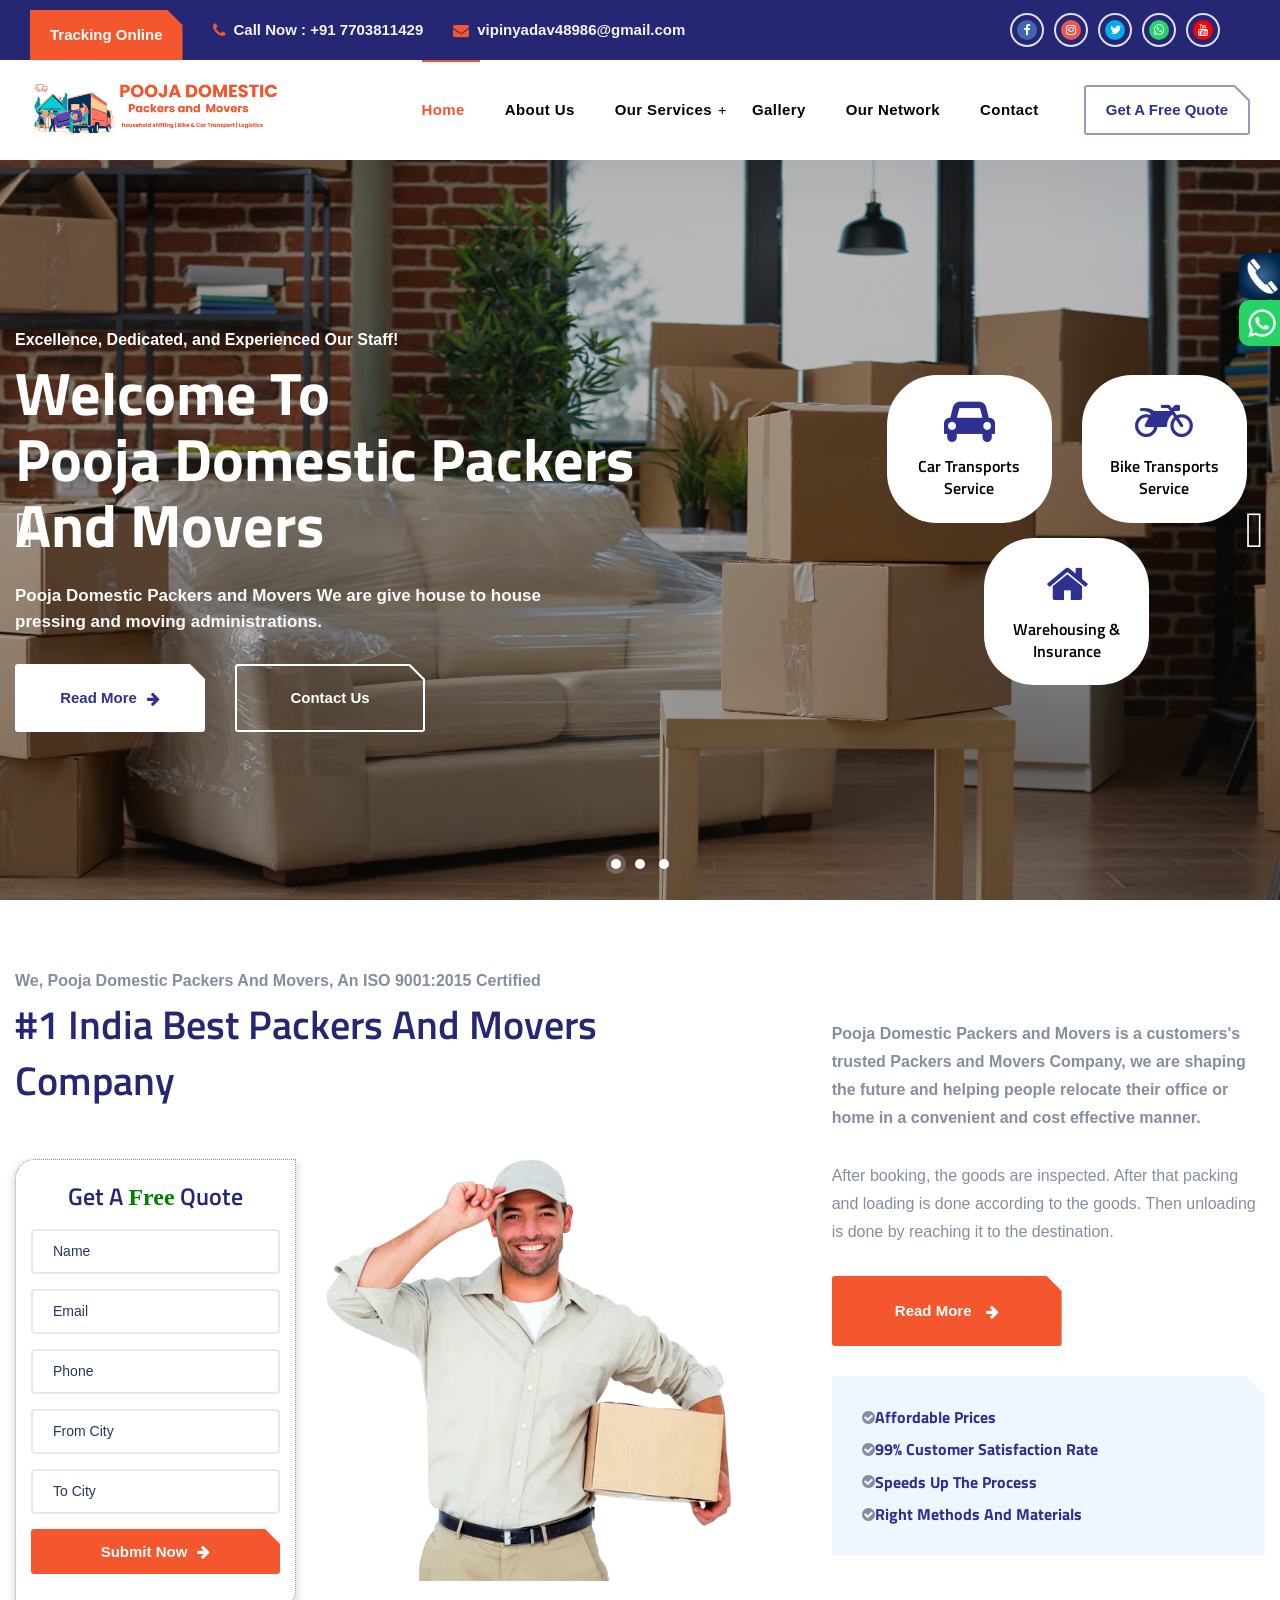
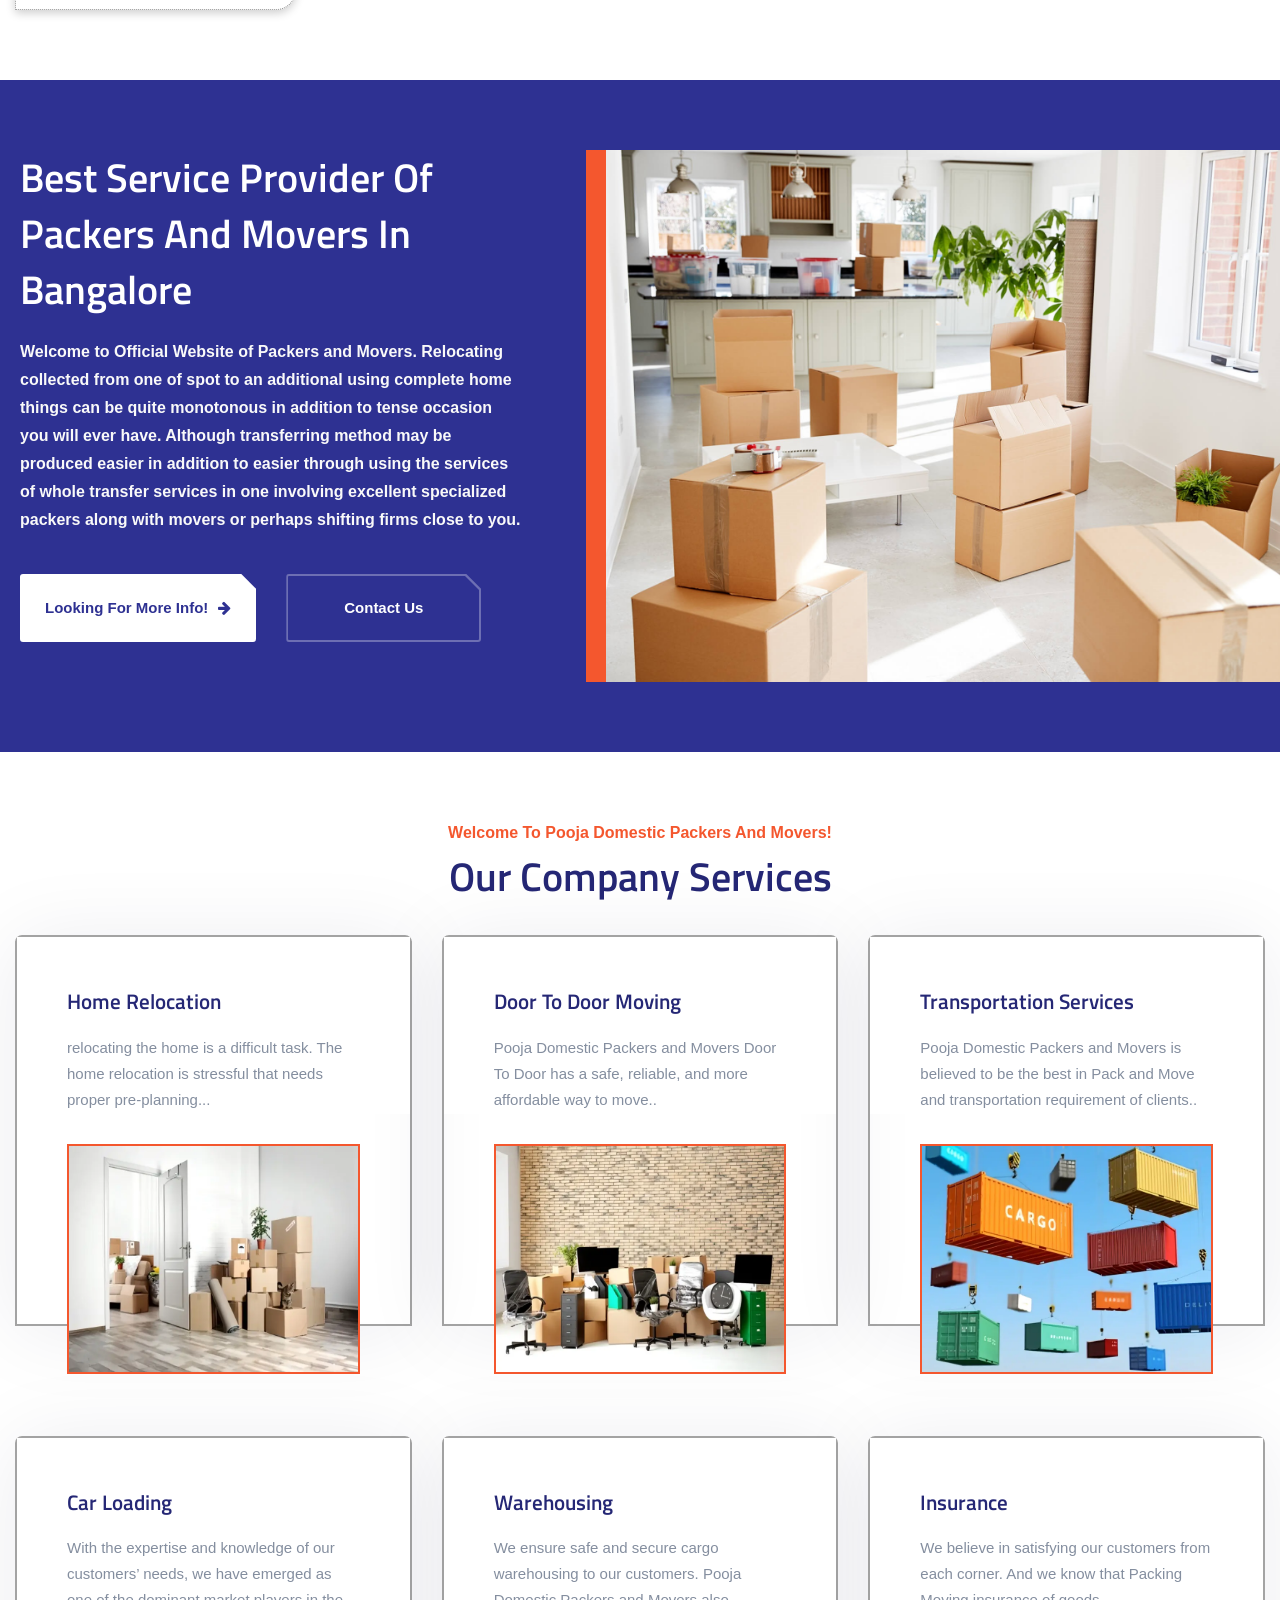
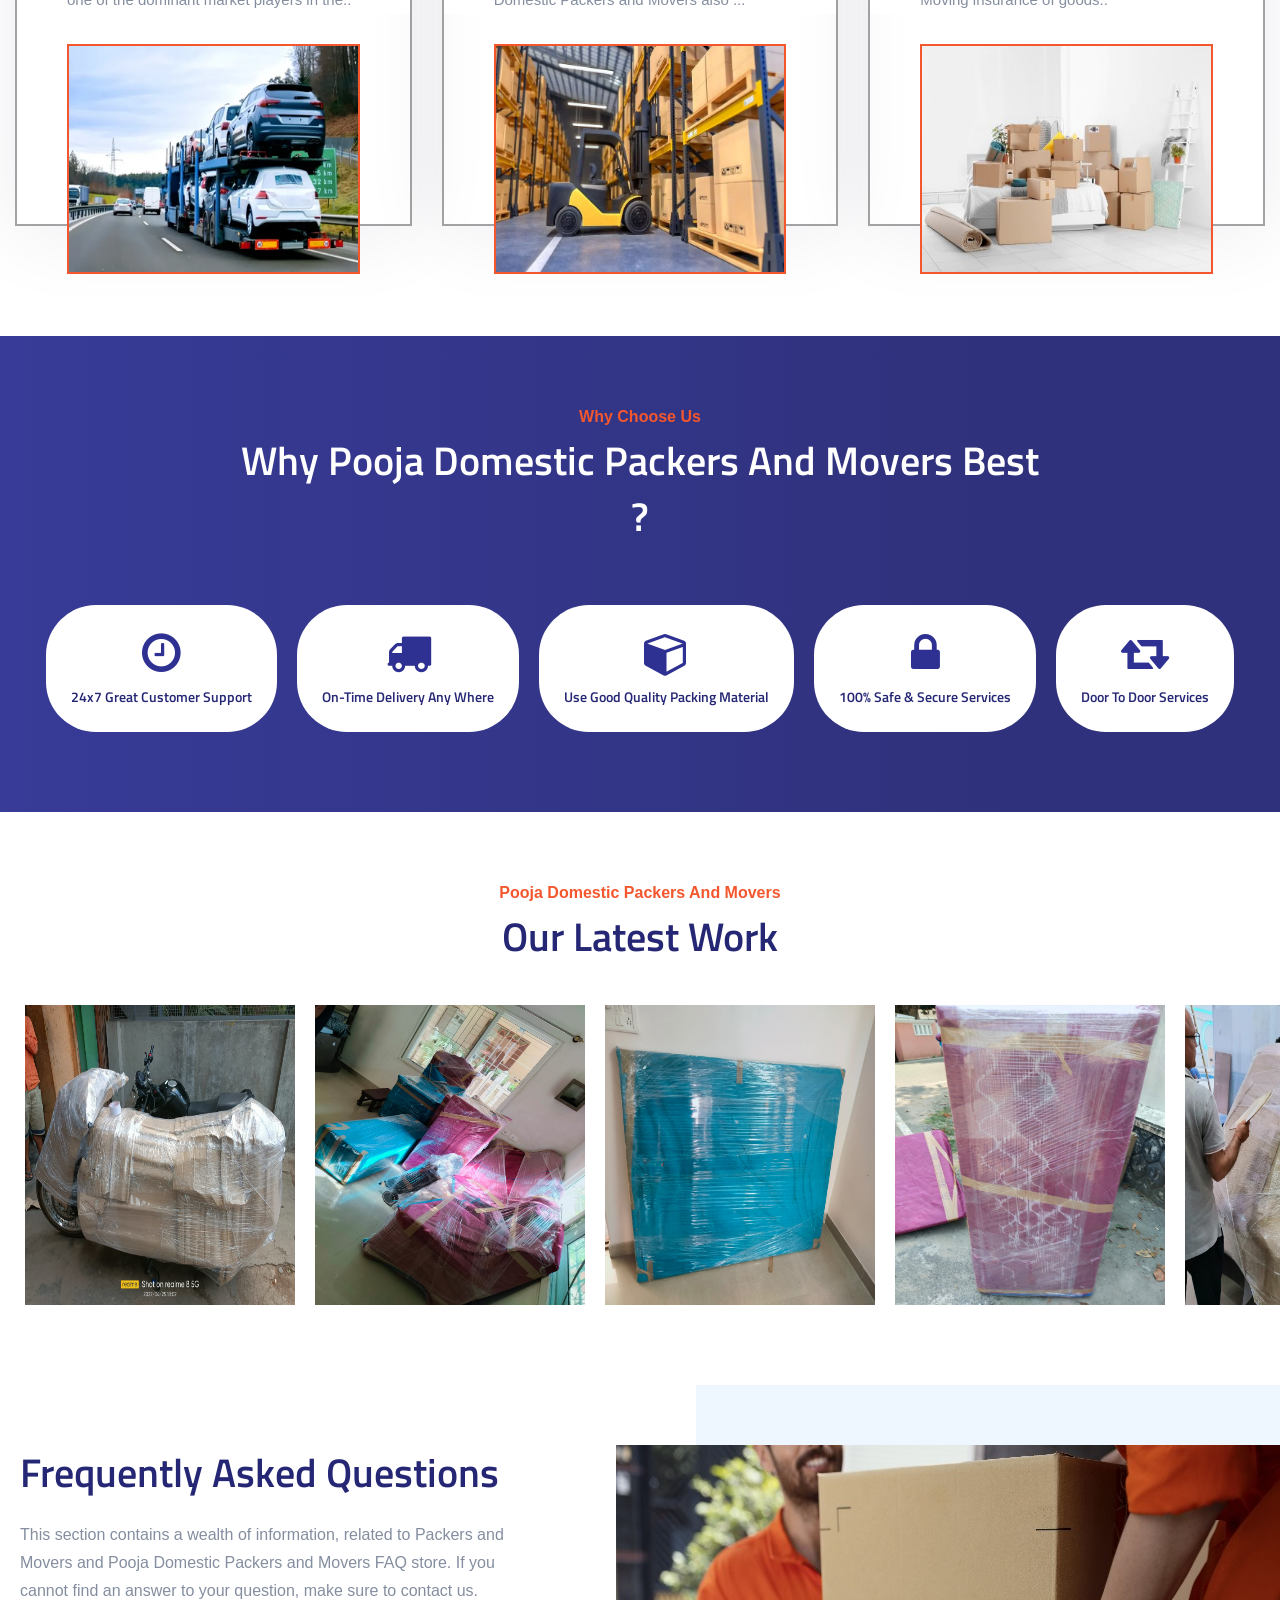
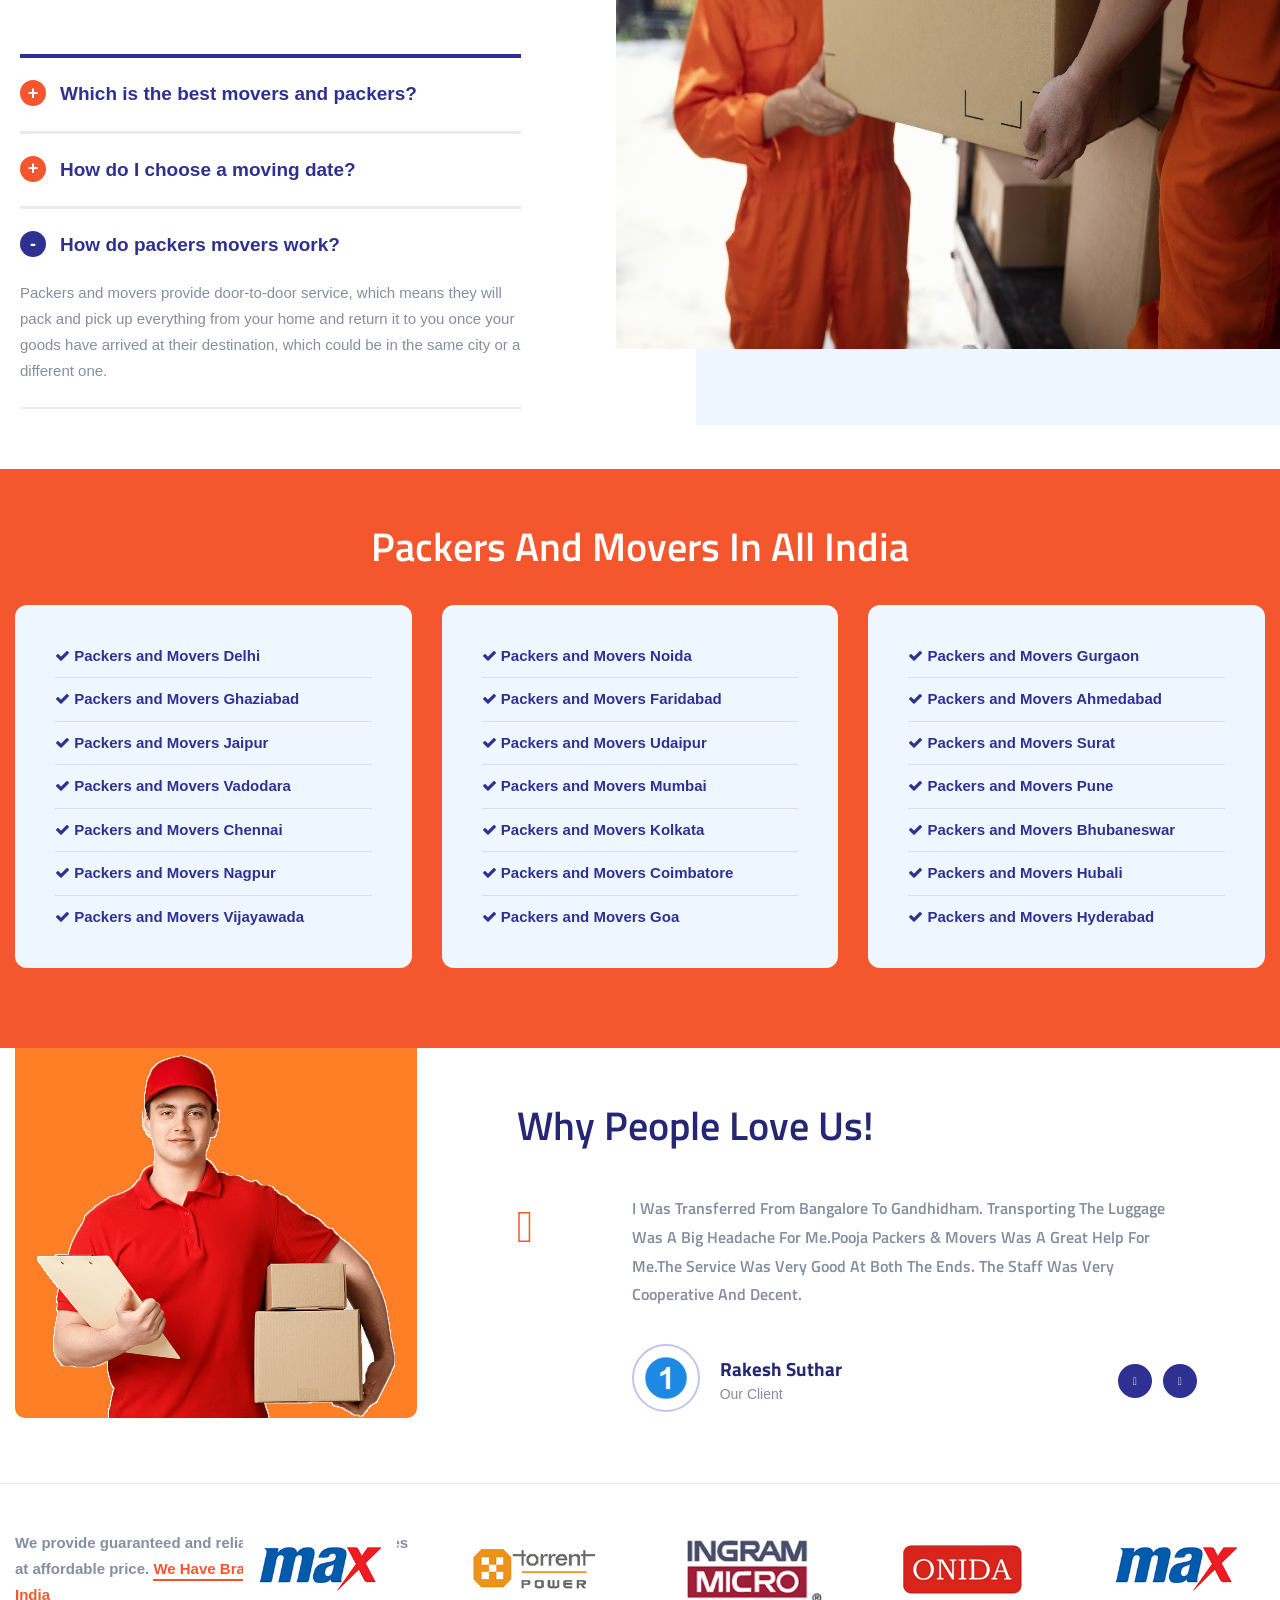
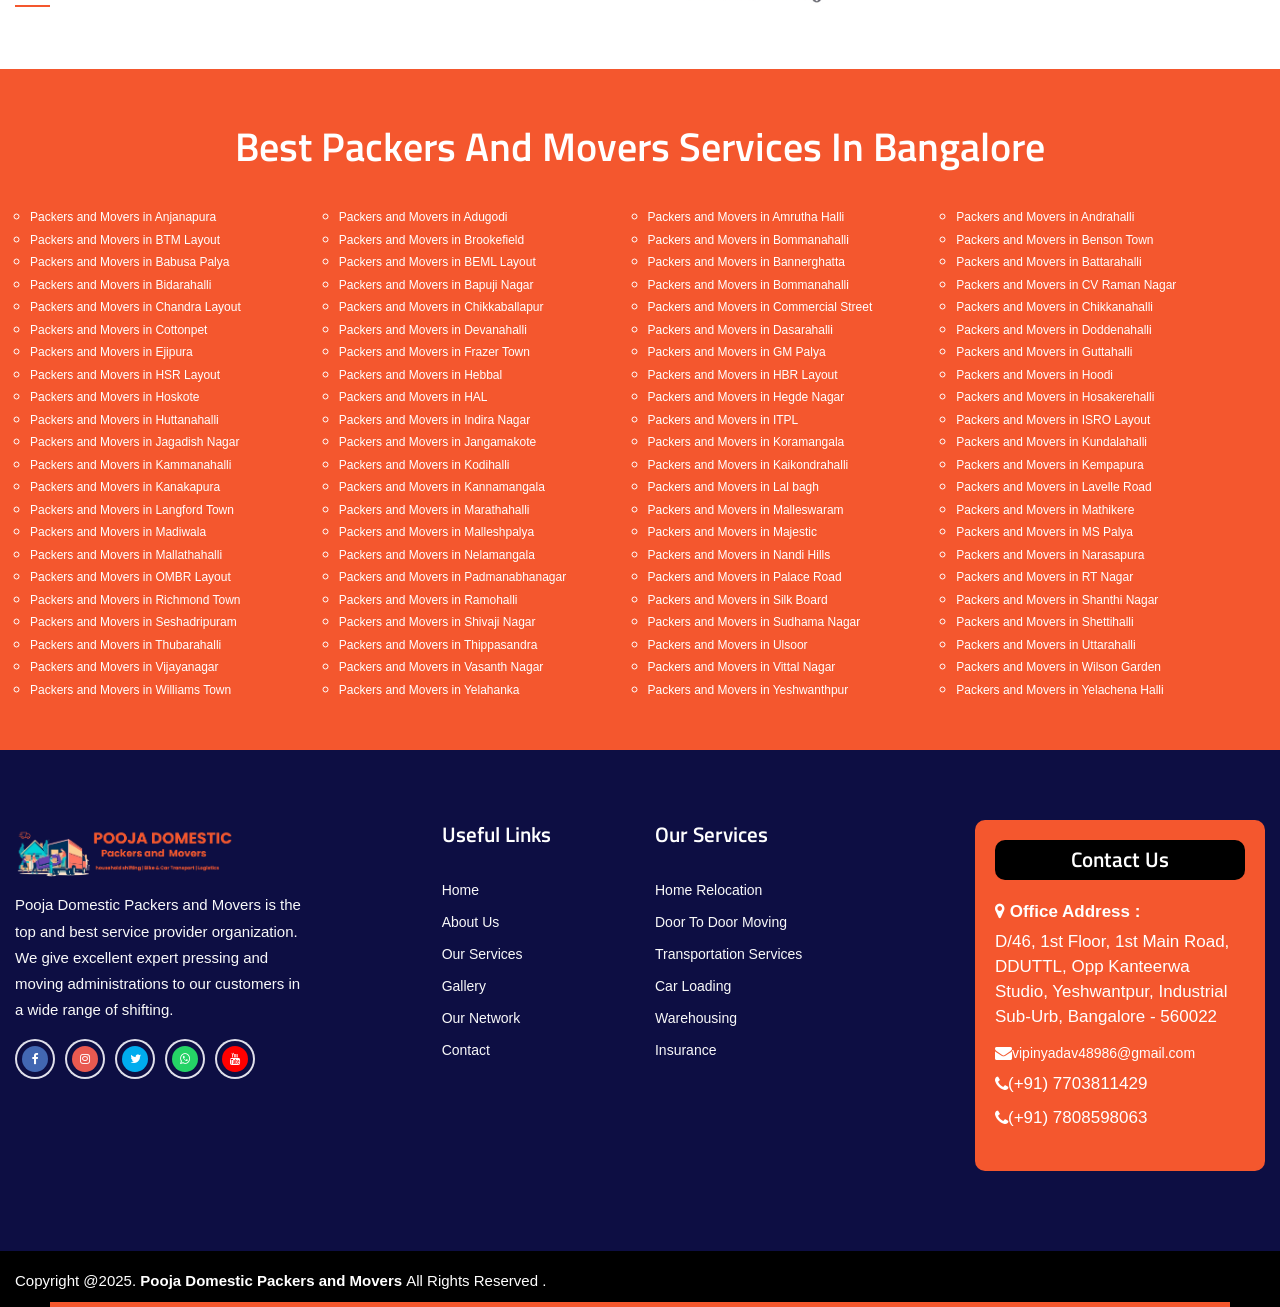
==== index.html @ 43083368 "first commit" ====
<!DOCTYPE html>
<html lang="en">

<head>
  <meta charset="UTF-8" />
  <meta name="viewport" content="width=device-width, initial-scale=1.0"/>
  <meta http-equiv="X-UA-Compatible" content="ie=edge" />
  <meta name="description" content="">
  <link href="/assets/images/shifting-removebg-preview.png" rel="icon">
  <title>Pooja Domestic Packers and movers</title>
  

  <link
    href="https://fonts.googleapis.com/css2?family=Titillium+Web:ital,wght@0,200;0,300;0,400;0,600;0,700;0,900;1,200;1,300;1,400;1,600;1,700&amp;display=swap"
    rel="stylesheet">
  <link rel="stylesheet" href="../../../use.fontawesome.com/releases/v5.15.1/css/all.css">
  <link rel="stylesheet" href="assets/css/libraries.css">
  <link rel="stylesheet" href="assets/css/style.css">
  <link rel="stylesheet" href="https://cdnjs.cloudflare.com/ajax/libs/font-awesome/4.7.0/css/font-awesome.min.css">
</head>
<body>
  <div class="wrapper">

<section class="topheader">
  <div class="container">
    <ul>
      <li class="mobi">
        <i class="fa fa-phone"></i> <a href="tel:7703811429">Call 24x7 : 7703811429</a> 
                  </li>
                  <li>
                    <i class="fa fa-envelope"></i><a href="mailto:vipinyadav48986@gmail.com">vipinyadav48986@gmail.com</a>
                  </li>
    </ul>
  <div class="row">
   
     <div class="col-12">
       <ul class="social-icons list-unstyled">
                     <li><a href="#" ><i class="fa fa-facebook-f" style="background:#4267B2;color: #fff;"></i></a></li>
                    <li><a href="#"><i class="fa fa-instagram" style="background: #e95950;color: #fff;"></i></a></li>
                    <li><a href="#"><i class="fa fa-twitter" style="background: #00acee;color: #fff;"></i></a></li>
                    <li><a href="#"><i class="fa fa-whatsapp" style="background:#25D366;color: #fff;"></i></a></li>
                     <li><a href="#"><i class="fa fa-youtube" style="background:#FF0000;color: #fff;"></i></a></li>
                  </ul><!-- /.social-icons -->
    </div>
  </div>
  

    
   
  </div>
</section>
    <!-- =========================
        Header
    =========================== -->
    <header class="header header-layout1">
      <div class="header-topbar">
        <div class="container-fluid">
          <div class="row align-items-center">
            <div class="col-12">
              <div class="d-flex align-items-center justify-content-between">
                <ul class="contact-list d-flex flex-wrap align-items-center list-unstyled mb-0">
                  <li class="miniPopup-language-area">
                    <button class="miniPopup-language-trigger" type="button" onclick="location.href='contact.html'">Tracking Online</button>
                 
                  </li>
                  <li class="mobi">
                    <i class="fa fa-phone"></i><a href="tel:+917703811429"><strong>Call Now : </strong> +91 7703811429</a> 
                  </li>
                  <li>
                    <i class="fa fa-envelope"></i><a href="mailto:vipinyadav48986@gmail.com">vipinyadav48986@gmail.com</a>
                  </li>
               
                </ul><!-- /.contact-list -->
                <div class="d-flex">
                  <ul class="social-icons list-unstyled mb-0 mr-30">
                    <li><a href="#" ><i class="fa fa-facebook-f" style="background:#4267B2;color: #fff;"></i></a></li>
                    <li><a href="#"><i class="fa fa-instagram" style="background: #e95950;color: #fff;"></i></a></li>
                    <li><a href="#"><i class="fa fa-twitter" style="background: #00acee;color: #fff;"></i></a></li>
                    <li><a href="#"><i class="fa fa-whatsapp" style="background:#25D366;color: #fff;"></i></a></li>
                     <li><a href="#"><i class="fa fa-youtube" style="background:#FF0000;color: #fff;"></i></a></li>
                  </ul><!-- /.social-icons -->
                
                </div>
              </div>
            </div><!-- /.col-12 -->
          </div><!-- /.row -->
        </div><!-- /.container -->
      </div><!-- /.header-top -->
      <nav class="navbar navbar-expand-lg sticky-navbar">
        <div class="container-fluid">
          <a class="navbar-brand" href="/index.html">
            <img src="assets/images/shifting-removebg-preview.png" class="logo-dark" alt="logo">
          </a>
          <button class="navbar-toggler" type="button">
            <span class="menu-lines"><span></span></span>
          </button>
          <div class="collapse navbar-collapse" id="mainNavigation">
            <ul class="navbar-nav">
            <li class="nav-item">
                <a href="/index.html" class="nav-item-link active">Home</a>
              </li><!-- /.nav-item -->
              <li class="nav-item">
                <a href="/assets/page/about-us.html" class="nav-item-link">About Us</a>
              </li><!-- /.nav-item -->
              <li class="nav-item has-dropdown">
                <a href="#" data-toggle="dropdown" class="dropdown-toggle nav-item-link">Our Services</a>
               <ul class="dropdown-menu">
                  <li class="nav-item">
                    <a href="/assets/page/home-relocation.html" class="nav-item-link">- Home Relocation</a>
                  </li><!-- /.nav-item -->
                   <li class="nav-item">
                    <a href="/assets/page/door-to-door-moving.html" class="nav-item-link">- Door To Door Moving</a>
                  </li><!-- /.nav-item -->
                   <li class="nav-item">
                    <a href="/assets/page/transportation-services.html" class="nav-item-link">- Transportation Services</a>
                  </li><!-- /.nav-item -->
                   <li class="nav-item">
                    <a href="/assets/page/car-loading.html" class="nav-item-link">- Car Loading</a>
                  </li><!-- /.nav-item -->
                   <li class="nav-item">
                    <a href="/assets/page/warehousing.html" class="nav-item-link">- Warehousing</a>
                  </li><!-- /.nav-item -->
                   <li class="nav-item">
                    <a href="/assets/page/insurance.html" class="nav-item-link">- Insurance</a>
                  </li><!-- /.nav-item -->
                </ul><!-- /.dropdown-menu -->
              </li><!-- /.nav-item -->
              
              <li class="nav-item">
                <a href="/assets/gallery.html" class="nav-item-link">Gallery</a>
              </li><!-- /.nav-item -->
              <li class="nav-item">
                <a href="/assets/page/our-network.html" class="nav-item-link">Our Network</a>
              </li><!-- /.nav-item -->
              <li class="nav-item">
                <a href="/assets/page/contact-us.html" class="nav-item-link">Contact</a>
              </li><!-- /.nav-item -->

            </ul><!-- /.navbar-nav -->
            <ul class="header-actions d-flex align-items-center position-relative list-unstyled mb-0">
              <li class="d-none d-xl-flex align-items-center">
                <a href="/assets/page/contact-us.html" class="btn btn-primary btn-outlined btn-contact">
                Get a Free Quote
                </a>
              </li>
           
            </ul>
            <button class="close-mobile-menu d-block d-lg-none"><i class="fa fa-times"></i></button>
          </div><!-- /.navbar-collapse -->
        
        </div><!-- /.container -->
      </nav><!-- /.navabr -->
    </header><!-- /.Header -->

    <!-- ============================
        Slider
    ============================== -->
    <section class="slider">
      <div class="slick-carousel carousel-dots-light m-slides-0"
        data-slick='{"slidesToShow": 1,"autoplay": true, "arrows": true, "dots": true, "speed": 700,"fade": true,"cssEase": "linear"}'>
        <div class="slide-item bg-overlay align-v-h">
          <div class="bg-img"><img src="assets/images/1.jpg" alt="slide img"></div>
          <div class="container">
            <div class="row align-items-center">
              <div class="col-sm-12 col-md-12 col-lg-12 col-xl-7">
                <div class="slide-content">
                  <span class="slide-subtitle">Excellence, Dedicated, and Experienced Our Staff!</span>
                  <h2 class="slide-title">Welcome To <br> Pooja Domestic Packers and Movers</h2>
                  <p class="slide-desc">Pooja Domestic Packers and Movers We are give house to house pressing and moving administrations. </p>
                  <div class="d-flex flex-wrap sildebuttton align-items-center">
                    <a href="/assets/page/about-us.html" class="btn btn-white btn-white-style2 mr-30">
                      <span>Read More</span>
                      <i class="fa fa-arrow-right"></i>
                    </a>
                    <a href="/assets/page/contact-us.html" class="btn btn-white btn-outlined">
                      <span>Contact Us</span>
                    </a>
                  </div>
                </div><!-- /.slide-content -->
              </div><!-- /.col-xl-7 -->
              <div class="col-sm-12 col-md-12 col-lg-12 col-xl-4 offset-xl-1">
                <div class="fancybox-layout5 p-0 m-0">
                  <div class="fancybox-container">
                    <!-- fancybox item #1 -->
                    <div class="fancybox-item">
                      <div class="fancybox-body">
                        <div class="fancybox-icon">
                        <i class="fa fa-car"></i>
                        </div><!-- /.fancybox-icon -->
                        <h4 class="fancybox-title">Car Transports Service</h4>
                      </div><!-- /.fancybox-body -->
                    </div><!-- /.fancybox-item -->
                    <!-- fancybox item #2 -->
                    <div class="fancybox-item">
                      <div class="fancybox-body">
                        <div class="fancybox-icon">
                          <i class="fa fa-motorcycle" aria-hidden="true"></i>
                        </div><!-- /.fancybox-icon -->
                        <h4 class="fancybox-title">Bike Transports Service</h4>
                      </div><!-- /.fancybox-body -->
                    </div><!-- /.fancybox-item -->
                    <!-- fancybox item #3 -->
                    <div class="fancybox-item">
                      <div class="fancybox-body">
                        <div class="fancybox-icon">
                          <i class="fa fa-home"></i>
                        </div><!-- /.fancybox-icon -->
                        <h4 class="fancybox-title">Warehousing & Insurance </h4>
                      </div><!-- /.fancybox-body -->
                    </div><!-- /.fancybox-item -->
                  </div><!-- /.fancybox-container -->
                </div><!-- /.fancybox-layout5 -->
              </div><!-- /.col-xl-3 -->
            </div><!-- /.row -->
          </div><!-- /.container -->
        </div><!-- /.slide-item -->
        <div class="slide-item bg-overlay align-v-h">
          <div class="bg-img"><img src="assets/images/2.jpg" alt="slide img"></div>
          <div class="container">
            <div class="row align-items-center">
              <div class="col-sm-12 col-md-12 col-lg-12 col-xl-7">
                <div class="slide-content">
                  <span class="slide-subtitle">Excellence, Dedicated, and Experienced Our Staff!</span>
                  <h2 class="slide-title">We Provide  <br> Domestic Shifting Services</h2>
                  <p class="slide-desc">Pooja Domestic Packers and Movers We are give house to house pressing and moving administrations. </p>
                  <div class="d-flex flex-wrap sildebuttton align-items-center">
                    <a href="/assets/page/about-us.html" class="btn btn-white btn-white-style2 mr-30">
                      <span>Read More</span>
                      <i class="fa fa-arrow-right"></i>
                    </a>
                    <a href="/assets/page/contact-us.html" class="btn btn-white btn-outlined">
                      <span>Contact Us</span>
                    </a>
                  </div>
                </div><!-- /.slide-content -->
              </div><!-- /.col-xl-7 -->
              <div class="col-sm-12 col-md-12 col-lg-12 col-xl-4 offset-xl-1">
                <div class="fancybox-layout5 p-0 m-0">
                  <div class="fancybox-container">
                    <!-- fancybox item #1 -->
                    <div class="fancybox-item">
                      <div class="fancybox-body">
                        <div class="fancybox-icon">
                        <i class="fa fa-car"></i>
                        </div><!-- /.fancybox-icon -->
                        <h4 class="fancybox-title">Car Transports Service</h4>
                      </div><!-- /.fancybox-body -->
                    </div><!-- /.fancybox-item -->
                    <!-- fancybox item #2 -->
                    <div class="fancybox-item">
                      <div class="fancybox-body">
                        <div class="fancybox-icon">
                          <i class="fa fa-motorcycle" aria-hidden="true"></i>
                        </div><!-- /.fancybox-icon -->
                        <h4 class="fancybox-title">Bike Transports Service</h4>
                      </div><!-- /.fancybox-body -->
                    </div><!-- /.fancybox-item -->
                    <!-- fancybox item #3 -->
                    <div class="fancybox-item">
                      <div class="fancybox-body">
                        <div class="fancybox-icon">
                          <i class="fa fa-home"></i>
                        </div><!-- /.fancybox-icon -->
                        <h4 class="fancybox-title">Warehousing & Insurance </h4>
                      </div><!-- /.fancybox-body -->
                    </div><!-- /.fancybox-item -->
                  </div><!-- /.fancybox-container -->
                </div><!-- /.fancybox-layout5 -->
              </div><!-- /.col-xl-3 -->
            </div><!-- /.row -->
          </div><!-- /.container -->
        </div><!-- /.slide-item -->
        <div class="slide-item bg-overlay align-v-h">
          <div class="bg-img"><img src="assets/images/3.jpg" alt="slide img"></div>
          <div class="container">
            <div class="row align-items-center">
              <div class="col-sm-12 col-md-12 col-lg-12 col-xl-7">
                <div class="slide-content">
                  <span class="slide-subtitle">Excellence, Dedicated, and Experienced Our Staff!</span>
                  <h2 class="slide-title">We Provide  <br> Safe & Secure Services</h2>
                  <p class="slide-desc">Pooja Domestic Packers and Movers We are give house to house pressing and moving administrations. </p>
                  <div class="d-flex flex-wrap sildebuttton align-items-center">
                    <a href="/assets/page/about-us.html" class="btn btn-white btn-white-style2 mr-30">
                      <span>Read More</span>
                      <i class="fa fa-arrow-right"></i>
                    </a>
                    <a href="/assets/page/contact-us.html" class="btn btn-white btn-outlined">
                      <span>Contact Us</span>
                    </a>
                  </div>
                </div><!-- /.slide-content -->
              </div><!-- /.col-xl-7 -->
              <div class="col-sm-12 col-md-12 col-lg-12 col-xl-4 offset-xl-1">
                <div class="fancybox-layout5 p-0 m-0">
                  <div class="fancybox-container">
                    <!-- fancybox item #1 -->
                    <div class="fancybox-item">
                      <div class="fancybox-body">
                        <div class="fancybox-icon">
                        <i class="fa fa-car"></i>
                        </div><!-- /.fancybox-icon -->
                        <h4 class="fancybox-title">Car Transports Service</h4>
                      </div><!-- /.fancybox-body -->
                    </div><!-- /.fancybox-item -->
                    <!-- fancybox item #2 -->
                    <div class="fancybox-item">
                      <div class="fancybox-body">
                        <div class="fancybox-icon">
                          <i class="fa fa-motorcycle" aria-hidden="true"></i>
                        </div><!-- /.fancybox-icon -->
                        <h4 class="fancybox-title">Bike Transports Service</h4>
                      </div><!-- /.fancybox-body -->
                    </div><!-- /.fancybox-item -->
                    <!-- fancybox item #3 -->
                    <div class="fancybox-item">
                      <div class="fancybox-body">
                        <div class="fancybox-icon">
                          <i class="fa fa-home"></i>
                        </div><!-- /.fancybox-icon -->
                        <h4 class="fancybox-title">Warehousing & Insurance </h4>
                      </div><!-- /.fancybox-body -->
                    </div><!-- /.fancybox-item -->
                  </div><!-- /.fancybox-container -->
                </div><!-- /.fancybox-layout5 -->
              </div><!-- /.col-xl-3 -->
            </div><!-- /.row -->
          </div><!-- /.container -->
        </div><!-- /.slide-item -->
      </div><!-- /.carousel -->
    </section><!-- /.slider -->

    <!-- ========================
      About Layout 2
    =========================== -->
<section class="about-layout1">
      <div class="container">
        <div class="row">
          <div class="col-sm-12 col-md-10 col-lg-10 col-xl-7">
            <div class="heading-layout2">
              <h2 class="heading-subtitle color-body">We, Pooja Domestic Packers and Movers, an ISO 9001:2015 certified
              </h2>
              <h3 class="heading-title mb-50"><span>#1 India</span> Best Packers and Movers Company</h3>
            </div><!-- /heading -->
            <div class="row">
              <div class="col-lg-5">
                <div class="contact-panel formbg">
              <form class="contact-panel-form " action="inquiry.php" method="post"  >
                <div class="row">
                  <div class="col-sm-12">
                    <h4 class="contact-panel-title">Get a <span>Free</span> Quote</h4>
                   
                  </div>
                  
                  <div class="col-sm-12 col-md-12 col-lg-12">
                    <div class="form-group">
                   
                      <input type="text" class="form-control" placeholder="Name" name="name"  required>
                    </div>
                  </div><!-- /.col-lg-6 -->
                  <div class="col-sm-12 col-md-12 col-lg-12">
                    <div class="form-group">
                 
                      <input type="email" class="form-control" placeholder="Email" name="email" required>
                    </div>
                  </div><!-- /.col-lg-6 -->
                  <div class="col-sm-12 col-md-12 col-lg-12">
                    <div class="form-group">
                 
                      <input type="text" class="form-control" placeholder="Phone" name="phone" required>
                    </div>
                  </div><!-- /.col-lg-4 -->
                  <div class="col-sm-12 col-md-12 col-lg-12">
                    <div class="form-group">
                   
                      <input type="text" class="form-control" placeholder="From City" name="from"  required>
                    </div>
                  </div><!-- /.col-lg-6 -->
                  <div class="col-sm-12 col-md-12 col-lg-12">
                    <div class="form-group">
                   
                      <input type="text" class="form-control" placeholder="To City" name="to"  required>
                    </div>
                  </div><!-- /.col-lg-6 -->
                  <div class="col-sm-12 col-md-12 col-lg-12">
                    <div class="form-group">
                   
                    <button type="submit" class="btn btn-secondary btn-block btn-xhight">
                      <span>Submit Now</span> <i class="fa fa-arrow-right"></i>
                    </button>
                    </div>
                  </div><!-- /.col-lg-6 -->
                 
                  
                </div><!-- /.row -->
              </form>
            </div>
              </div>
               <div class="col-lg-7">
                <div class="about-img">
              
              <img src="assets/images/packers-and-movers.webp" alt="about" class="w-100">
            </div>
              </div>
            </div>
            
          </div><!-- /.col-12 -->
          <div class="col-sm-12 col-md-10 col-lg-10 col-xl-5">
            <div class="about-Text">
              <p class="mb-30">Pooja Domestic Packers and Movers is a customers's trusted Packers and Movers Company, we are shaping the future and helping people relocate their office or home in a convenient and cost effective manner.
              </p>
              <p class="mb-30">After booking, the goods are inspected. After that packing and loading is done according to the goods. Then unloading is done by reaching it to the destination.</p>
              <div class="d-flex flex-wrap align-items-center mb-30">
                <a href="/assets/page/about-us.html" class="btn btn-secondary btn-xl mr-30">
                  <span>Read More</span>
                  <i class="fa fa-arrow-right"></i>
                </a>
              
              </div>
              <ul class="features-list list-unstyled mb-0">
                <li class="feature-item">
                  <i class="fa fa-check-circle"></i>
                  <h4 class="feature-title mb-0">Affordable Prices</h4>
                </li>
                <li class="feature-item">
                  <i class="fa fa-check-circle"></i>
                  <h4 class="feature-title mb-0">99% customer satisfaction rate</h4>
                </li>
                <li class="feature-item">
                  <i class="fa fa-check-circle"></i>
                  <h4 class="feature-title mb-0">Speeds Up The Process</h4>
                </li>
                <li class="feature-item">
                  <i class="fa fa-check-circle"></i>
                  <h4 class="feature-title mb-0">Right Methods And Materials</h4>
                </li>
              </ul>
            </div>
          </div><!-- /.col-lg-6 -->
        </div><!-- /.row -->
      </div><!-- /.container -->
    </section>
    <!-- ========================
     Banner Layout 8
    =========================== -->
    <section class="banner-layout8 bg-primary">
      <div class="top-shape"></div>
      <div class="container-fluid">
        <div class="row">
          <div class="col-12 col-xl-5 banner-content">
            <div class="banner-text">
              <div class="heading-layout2 heading-light">
                <h3 class="heading-title">Best Service Provider of Packers and Movers in Bangalore</h3>
                <p class="heading-desc font-weight-bold mb-40">Welcome to Official Website of Packers and Movers. Relocating collected from one of spot to an additional using complete home things can be quite monotonous in addition to tense occasion you will ever have. Although transferring method may be produced easier in addition to easier through using the services of whole transfer services in one involving excellent specialized packers along with movers or perhaps shifting firms close to you.
                </p>
              </div>
              <div class="d-flex flex-wrap mb-40">
                <a href="/assets/page/about-us.html" class="btn btn-white btn-white-style2 mr-30">
                  <span>Looking for More Info!</span> <i class="fa fa-arrow-right"></i>
                </a>
                <a href="/assets/page/contact-us.html" class="btn btn-light btn-outlined">Contact Us</a>
              </div>
            
            </div><!-- /.banner-text -->
          </div><!-- /.col-xl-5 -->
          <div class="col-12 col-xl-7 d-flex align-items-center pl-50 pr-0">
            <div class="banner-img">
              <div class="bg-img">
                <img src="assets/images/8.jpg" alt="backgrounds">
              </div>
            </div>
            <div class="banner-shape"></div>
          </div><!-- /.col-xl-7 -->
        </div><!-- /.row -->
      </div><!-- /.container -->
    </section><!-- /.Banner Layout8 -->

  <section class="services-layout3 pb-0">
      <div class="container">
        <div class="row">
          <div class="col-sm-12 col-md-12 col-lg-6 offset-lg-3">
            <div class="heading-layout2 text-center mb-30">
              <h2 class="heading-subtitle">Welcome To Pooja Domestic Packers and Movers!</h2>
              <h3 class="heading-title">Our Company Services</h3>
            </div>
          </div><!-- /.col-lg-6 -->
        </div><!-- /.row -->
        <div class="row">
          <!-- service item #1 -->
          <div class="col-sm-6 col-md-6 col-lg-4">
            <div class="service-item">
              <div class="service-body">
               
                <h4 class="service-title">
                 Home Relocation
                </h4>
                <p class="service-desc">relocating the home is a difficult task. The home relocation is stressful that needs proper pre-planning...
                </p>
              </div><!-- /.service-body -->
              <div class="service-img">
                <img src="assets/images/blog-1.jpg" alt="service">
              </div><!-- /.service-img -->
              <a href="/assets/page/home-relocation.html" class="service-more">
                <svg class="service-more-svg">
                  <path stroke-width="2px" stroke="white" fill="transparent" d="M105.000,82.843 L104.995,82.843 C104.982,87.968 102.169,92.700 97.606,95.262 L62.390,115.041 C57.816,117.610 52.181,117.610 47.607,115.041 L12.390,95.262 C7.827,92.700 5.014,87.968 5.001,82.843 L5.000,82.843 L5.000,82.821 C5.000,82.817 4.999,82.812 4.999,82.808 L5.000,82.808 L5.000,39.148 L4.992,39.148 C4.992,34.010 7.810,29.262 12.383,26.694 L47.600,6.915 C52.174,4.346 57.809,4.346 62.383,6.915 L97.599,26.694 C102.157,29.253 104.967,33.977 104.987,39.094 L105.000,39.094 L105.000,82.843 Z">
                  </path>
                </svg>
                <i class="plus-icon">+</i>
              </a>
            </div><!-- /.service-item -->
          </div><!-- /.col-lg-4 -->
          <div class="col-sm-6 col-md-6 col-lg-4">
            <div class="service-item">
              <div class="service-body">
               
                <h4 class="service-title">
                 Door To Door Moving
                </h4>
                <p class="service-desc">Pooja Domestic Packers and Movers Door To Door has a safe, reliable, and more affordable way to move..
                </p>
              </div><!-- /.service-body -->
              <div class="service-img">
                <img src="assets/images/blog-2.jpg" alt="service">
              </div><!-- /.service-img -->
              <a href="door-to-door-moving.html" class="service-more">
                <svg class="service-more-svg">
                  <path stroke-width="2px" stroke="white" fill="transparent" d="M105.000,82.843 L104.995,82.843 C104.982,87.968 102.169,92.700 97.606,95.262 L62.390,115.041 C57.816,117.610 52.181,117.610 47.607,115.041 L12.390,95.262 C7.827,92.700 5.014,87.968 5.001,82.843 L5.000,82.843 L5.000,82.821 C5.000,82.817 4.999,82.812 4.999,82.808 L5.000,82.808 L5.000,39.148 L4.992,39.148 C4.992,34.010 7.810,29.262 12.383,26.694 L47.600,6.915 C52.174,4.346 57.809,4.346 62.383,6.915 L97.599,26.694 C102.157,29.253 104.967,33.977 104.987,39.094 L105.000,39.094 L105.000,82.843 Z">
                  </path>
                </svg>
                <i class="plus-icon">+</i>
              </a>
            </div><!-- /.service-item -->
          </div><!-- /.col-lg-4 -->
          <div class="col-sm-6 col-md-6 col-lg-4">
            <div class="service-item">
              <div class="service-body">
               
                <h4 class="service-title">
                 Transportation Services
                </h4>
                <p class="service-desc">Pooja Domestic Packers and Movers is believed to be the best in Pack and Move and transportation requirement of clients..
                </p>
              </div><!-- /.service-body -->
              <div class="service-img">
                <img src="assets/images/blog-3.jpg" alt="service">
              </div><!-- /.service-img -->
              <a href="transportation-services.html" class="service-more">
                <svg class="service-more-svg">
                  <path stroke-width="2px" stroke="white" fill="transparent" d="M105.000,82.843 L104.995,82.843 C104.982,87.968 102.169,92.700 97.606,95.262 L62.390,115.041 C57.816,117.610 52.181,117.610 47.607,115.041 L12.390,95.262 C7.827,92.700 5.014,87.968 5.001,82.843 L5.000,82.843 L5.000,82.821 C5.000,82.817 4.999,82.812 4.999,82.808 L5.000,82.808 L5.000,39.148 L4.992,39.148 C4.992,34.010 7.810,29.262 12.383,26.694 L47.600,6.915 C52.174,4.346 57.809,4.346 62.383,6.915 L97.599,26.694 C102.157,29.253 104.967,33.977 104.987,39.094 L105.000,39.094 L105.000,82.843 Z">
                  </path>
                </svg>
                <i class="plus-icon">+</i>
              </a>
            </div><!-- /.service-item -->
          </div><!-- /.col-lg-4 -->
          <div class="col-sm-6 col-md-6 col-lg-4">
            <div class="service-item">
              <div class="service-body">
               
                <h4 class="service-title">
                 Car Loading
                </h4>
                <p class="service-desc">With the expertise and knowledge of our customers’ needs, we have emerged as one of the dominant market players in the..
                </p>
              </div><!-- /.service-body -->
              <div class="service-img">
                <img src="assets/images/blog-4.jpg" alt="service">
              </div><!-- /.service-img -->
              <a href="/assets/page/car-loading.html" class="service-more">
                <svg class="service-more-svg">
                  <path stroke-width="2px" stroke="white" fill="transparent" d="M105.000,82.843 L104.995,82.843 C104.982,87.968 102.169,92.700 97.606,95.262 L62.390,115.041 C57.816,117.610 52.181,117.610 47.607,115.041 L12.390,95.262 C7.827,92.700 5.014,87.968 5.001,82.843 L5.000,82.843 L5.000,82.821 C5.000,82.817 4.999,82.812 4.999,82.808 L5.000,82.808 L5.000,39.148 L4.992,39.148 C4.992,34.010 7.810,29.262 12.383,26.694 L47.600,6.915 C52.174,4.346 57.809,4.346 62.383,6.915 L97.599,26.694 C102.157,29.253 104.967,33.977 104.987,39.094 L105.000,39.094 L105.000,82.843 Z">
                  </path>
                </svg>
                <i class="plus-icon">+</i>
              </a>
            </div><!-- /.service-item -->
          </div><!-- /.col-lg-4 -->
          <div class="col-sm-6 col-md-6 col-lg-4">
            <div class="service-item">
              <div class="service-body">
               
                <h4 class="service-title">
                 Warehousing
                </h4>
                <p class="service-desc">We ensure safe and secure cargo warehousing to our customers. Pooja Domestic Packers and Movers also ...
                </p>
              </div><!-- /.service-body -->
              <div class="service-img">
                <img src="assets/images/blog-5.jpg" alt="service">
              </div><!-- /.service-img -->
              <a href="warehousing.html" class="service-more">
                <svg class="service-more-svg">
                  <path stroke-width="2px" stroke="white" fill="transparent" d="M105.000,82.843 L104.995,82.843 C104.982,87.968 102.169,92.700 97.606,95.262 L62.390,115.041 C57.816,117.610 52.181,117.610 47.607,115.041 L12.390,95.262 C7.827,92.700 5.014,87.968 5.001,82.843 L5.000,82.843 L5.000,82.821 C5.000,82.817 4.999,82.812 4.999,82.808 L5.000,82.808 L5.000,39.148 L4.992,39.148 C4.992,34.010 7.810,29.262 12.383,26.694 L47.600,6.915 C52.174,4.346 57.809,4.346 62.383,6.915 L97.599,26.694 C102.157,29.253 104.967,33.977 104.987,39.094 L105.000,39.094 L105.000,82.843 Z">
                  </path>
                </svg>
                <i class="plus-icon">+</i>
              </a>
            </div><!-- /.service-item -->
          </div><!-- /.col-lg-4 -->
          <div class="col-sm-6 col-md-6 col-lg-4">
            <div class="service-item">
              <div class="service-body">
               
                <h4 class="service-title">
                Insurance
                </h4>
                <p class="service-desc">We believe in satisfying our customers from each corner. And we know that Packing Moving insurance of goods..
                </p>
              </div><!-- /.service-body -->
              <div class="service-img">
                <img src="assets/images/p1.jpg" alt="service">
              </div><!-- /.service-img -->
              <a href="/assets/page/insurance.html" class="service-more">
                <svg class="service-more-svg">
                  <path stroke-width="2px" stroke="white" fill="transparent" d="M105.000,82.843 L104.995,82.843 C104.982,87.968 102.169,92.700 97.606,95.262 L62.390,115.041 C57.816,117.610 52.181,117.610 47.607,115.041 L12.390,95.262 C7.827,92.700 5.014,87.968 5.001,82.843 L5.000,82.843 L5.000,82.821 C5.000,82.817 4.999,82.812 4.999,82.808 L5.000,82.808 L5.000,39.148 L4.992,39.148 C4.992,34.010 7.810,29.262 12.383,26.694 L47.600,6.915 C52.174,4.346 57.809,4.346 62.383,6.915 L97.599,26.694 C102.157,29.253 104.967,33.977 104.987,39.094 L105.000,39.094 L105.000,82.843 Z">
                  </path>
                </svg>
                <i class="plus-icon">+</i>
              </a>
            </div><!-- /.service-item -->
          </div><!-- /.col-lg-4 -->

        </div><!-- /.row -->
      </div><!-- /.container -->
    </section>







<section class="fancybox-layout5 whychoose bg-overlay bg-overlay-primary-gradient pt-100 pb-100">
      <div class="bg-img"><img src="assets/images/backgrounds/1.jpg" alt="backgrounds"></div>
      <div class="container">
        <div class="row">
          <div class="col-sm-12 col-md-12 col-lg-8 offset-lg-2">
            <div class="heading-layout2 text-center heading-light mb-50">
              <h2 class="heading-subtitle color-secondary">Why Choose Us</h2>
              <h3 class="heading-title">Why Pooja Domestic Packers and Movers Best ? </h3>
              
            </div>
          </div>
        </div>
        <div class="row">
          <div class="col-12 fancybox-container">
            <!-- fancybox item #1 -->
            <div class="fancybox-item">
             
              <div class="fancybox-body">
                <div class="fancybox-icon">
                 <i class="fa fa-clock-o" aria-hidden="true"></i>
                </div><!-- /.fancybox-icon -->
                <h4 class="fancybox-title">24x7 Great Customer Support</h4>
                
              </div><!-- /.fancybox-body -->
            </div><!-- /.fancybox-item -->
            <!-- fancybox item #2 -->
            <div class="fancybox-item">
             
              <div class="fancybox-body">
                <div class="fancybox-icon">
                  <i class="fa fa-truck"></i>
                </div><!-- /.fancybox-icon -->
                <h4 class="fancybox-title">On-Time Delivery Any Where </h4>
                
              </div><!-- /.fancybox-body -->
            </div><!-- /.fancybox-item -->
            <!-- fancybox item #3 -->
            <div class="fancybox-item">
              
              <div class="fancybox-body">
                <div class="fancybox-icon">
              <i class="fa fa-cube" aria-hidden="true"></i>
                </div><!-- /.fancybox-icon -->
                <h4 class="fancybox-title">Use Good Quality Packing Material</h4>
                
              </div><!-- /.fancybox-body -->
            </div><!-- /.fancybox-item -->
              <div class="fancybox-item">
              
              <div class="fancybox-body">
                <div class="fancybox-icon">
                  <i class="fa fa-lock"></i>
                </div><!-- /.fancybox-icon -->
                <h4 class="fancybox-title">100% Safe & Secure Services</h4>
                
              </div><!-- /.fancybox-body -->
            </div><!-- /.fancybox-item -->
            <!-- fancybox item #6 -->
           
          
            <!-- fancybox item #7 -->
            <div class="fancybox-item">
            
              <div class="fancybox-body">
                <div class="fancybox-icon">
                <i class="fa fa-retweet" aria-hidden="true"></i>
                </div><!-- /.fancybox-icon -->
                <h4 class="fancybox-title">Door to Door Services</h4>
                
              </div><!-- /.fancybox-body -->
            </div><!-- /.fancybox-item -->
          </div><!-- /.col-12 -->
        </div><!-- /.row -->
       
      </div><!-- /.container -->
    </section><!-- /.FancyBox Layout 5 -->

     <section class="fancybox-layout4 gallery pb-70">
      <div class="container">
        <div class="row">
          <div class="col-sm-12 col-md-12 col-lg-6 offset-lg-3">
            <div class="heading-layout2 text-center mb-30">
              <h2 class="heading-subtitle color-secondary">Pooja Domestic Packers and Movers</h2>
              <h3 class="heading-title">Our Latest Work </h3>
            </div>
          </div><!-- /.col-lg-6 -->
        </div><!-- /.row -->
       <div class="row">
          <div class="col-12">
            <div class="carousel-wrapper">
              <div class="slick-carousel"
                data-slick='{"slidesToShow": 5, "slidesToScroll": 1, "autoplay": true, "arrows": false, "dots": true, "responsive": [ {"breakpoint": 1100, "settings": {"slidesToShow": 3}},{"breakpoint": 992, "settings": {"slidesToShow": 2}}, {"breakpoint": 767, "settings": {"slidesToShow": 2}}, {"breakpoint": 480, "settings": {"slidesToShow": 2}}]}'>
                <!-- fancybox item #1 -->
                <div class="fancybox-item">
                  <img src="assets/images/work1.jpg">
                </div><!-- /.fancybox-item -->
                <!-- fancybox item #2 -->
                  <div class="fancybox-item">
                  <img src="assets/images/work10.jpg">
                </div><!-- /.fancybox-item -->
                  <div class="fancybox-item">
                  <img src="assets/images/work8.jpg">
                </div><!-- /.fancybox-item -->
                  <div class="fancybox-item">
                  <img src="assets/images/work6.jpg">
                </div><!-- /.fancybox-item -->
                  <div class="fancybox-item">
                  <img src="assets/images/work7.jpg">
                </div><!-- /.fancybox-item -->
                  <div class="fancybox-item">
                  <img src="assets/images/work3.jpg">
                </div><!-- /.fancybox-item -->
                  <div class="fancybox-item">
                  <img src="assets/images/work5.jpg">
                </div><!-- /.fancybox-item -->

                  <div class="fancybox-item">
                  <img src="assets/images/WhatsApp Image 2024-12-13 at 16.48.50_3fbc96d3.jpg">
                </div><!-- /.fancybox-item -->
                  <div class="fancybox-item">
                  <img src="assets/images/WhatsApp Image 2024-12-13 at 16.48.51_3e2e0cfe.jpg">
                </div><!-- /.fancybox-item -->
              </div><!-- /.slick-carousel -->
            </div><!-- /.carousel-wrapper -->
          </div><!-- /.col-12 -->
        </div><!-- /.row -->
      
      </div><!-- /.container -->
    </section><!-- /.Services Layout 4 -->


    <!-- ======================
       Banner Layout 5
    ========================= -->
    <section class="banner-layout5 py-0">
      <div class="container-fluid">
        <div class="row">
          <div class="col-sm-12 col-md-12 col-lg-5">
            <div class="banner-content">
              <div class="heading-layout2 mb-50">
                <h2 class="heading-title">Frequently Asked Questions</h2>
                <p class="heading-desc">This section contains a wealth of information, related to Packers and Movers and Pooja Domestic Packers and Movers FAQ store. If you cannot find an answer to your question, make sure to contact us.
                </p>
              </div>
              <div class="accordion" id="accordion1">
                <div class="accordion-item">
                  <div class="accordion-header" data-toggle="collapse" data-target="#collapse1">
                    <a class="accordion-title" href="#">Which is the best movers and packers?</a>
                  </div><!-- /.accordion-item-header -->
                  <div id="collapse1" class="collapse" data-parent="#accordion1">
                    <div class="accordion-body">
                      <p>In addition to offering quality services in vehicle transportation, moving household items, and office relocation, including packing, unpacking, loading and unloading your stuff safely. Pooja Domestic Packers and Movers maintain an on-time delivery record and the amazing service.</p>
                    </div><!-- /.accordion-item-body -->
                  </div>
                </div><!-- /.accordion-item -->
                <div class="accordion-item">
                  <div class="accordion-header" data-toggle="collapse" data-target="#collapse2">
                    <a class="accordion-title" href="#">How do I choose a moving date?</a>
                  </div><!-- /.accordion-item-header -->
                  <div id="collapse2" class="collapse" data-parent="#accordion1">
                    <div class="accordion-body">
                      <p>When deciding on a moving date, consider your new job, the start of your children's school, the weather, and so on. The moving day should be scheduled around your needs and should be the most convenient option for you.</p>
                    </div><!-- /.accordion-item-body -->
                  </div>
                </div><!-- /.accordion-item -->
                <div class="accordion-item opened">
                  <div class="accordion-header" data-toggle="collapse" data-target="#collapse3">
                    <a class="accordion-title" href="#">How do packers movers work?</a>
                  </div><!-- /.accordion-item-header -->
                  <div id="collapse3" class="collapse show" data-parent="#accordion1">
                    <div class="accordion-body">
                      <p>Packers and movers provide door-to-door service, which means they will pack and pick up everything from your home and return it to you once your goods have arrived at their destination, which could be in the same city or a different one.</p>
                    </div><!-- /.accordion-item-body -->
                  </div>
                </div><!-- /.accordion-item -->
              </div><!-- /.accordion -->
            </div>
          </div><!-- /.col-lg-6 -->
          <div class="col-sm-12 col-md-12 col-lg-7 px-0 d-flex justify-content-end">
            <div class="banner-img"><img src="assets/images/3 (1).jpg" alt="banner"></div>
          </div><!-- /.col-lg-6 -->
        </div><!-- /.row -->
      </div><!-- /.container -->
    </section><!-- /.Banner Layout 5 -->

   

    <!-- ======================
      Blog Grid
    ========================= -->
    <section class="blog-layout1 ">
      <div class="container">
        <div class="row">
          <div class="col-sm-12 col-md-12 col-lg-6 offset-lg-3">
            <div class="heading-layout2 text-center mb-30">
              
              <h3 class="heading-title" style="color: #fff;">Packers And Movers In All India</h3>
            </div>
          </div><!-- /.col-lg-6 -->
        </div><!-- /.row -->
        <div class="row">
          <div class="col-sm-12 col-md-6 col-lg-4">
            <div class="pricing-widget-layout1 mb-30">
        
              <ul class="pricing-list list-unstyled mb-0">
                
                            <li><a href="/assets/page/our-network.html"><i class="fa fa-check"></i> Packers and Movers Delhi </a></li>
                            <li><a href="/assets/page/our-network.html"><i class="fa fa-check"></i> Packers and Movers Ghaziabad </a></li>
                            <li><a href="/assets/page/our-network.html"><i class="fa fa-check"></i> Packers and Movers Jaipur</a></li>
                            <li><a href="/assets/page/our-network.html"><i class="fa fa-check"></i> Packers and Movers Vadodara</a></li>
                            <li><a href="/assets/page/our-network.html"><i class="fa fa-check"></i> Packers and Movers Chennai</a></li>
                            <li><a href="/assets/page/our-network.html"><i class="fa fa-check"></i> Packers and Movers Nagpur</a></li>
                            <li><a href="/assets/page/our-network.html"><i class="fa fa-check"></i> Packers and Movers Vijayawada</a></li>
              </ul>
            </div>
          </div><!-- /.col-lg-4 -->
          <div class="col-sm-12 col-md-6 col-lg-4">
            <div class="pricing-widget-layout1 mb-30">
             
              <ul class="pricing-list list-unstyled mb-0">
                <li><a href="/assets/page/our-network.html"><i class="fa fa-check"></i> Packers and Movers Noida </a></li>
                            <li><a href="/assets/page/our-network.html"><i class="fa fa-check"></i> Packers and Movers Faridabad </a></li>
                            <li><a href="/assets/page/our-network.html"><i class="fa fa-check"></i> Packers and Movers Udaipur</a></li>
                            <li><a href="/assets/page/our-network.html"><i class="fa fa-check"></i> Packers and Movers Mumbai</a></li>
                            <li><a href="/assets/page/our-network.html"><i class="fa fa-check"></i> Packers and Movers Kolkata</a></li>
                            <li><a href="/assets/page/our-network.html"><i class="fa fa-check"></i> Packers and Movers Coimbatore</a></li>
                            <li><a href="/assets/page/our-network.html"><i class="fa fa-check"></i> Packers and Movers Goa</a></li>
              </ul>
            </div>
          </div><!-- /.col-lg-4 -->
          <div class="col-sm-12 col-md-6 col-lg-4">
            <div class="pricing-widget-layout1 mb-30">
          
              <ul class="pricing-list list-unstyled mb-0">
                <li><a href="/assets/page/our-network.html"><i class="fa fa-check"></i> Packers and Movers Gurgaon </a></li>
                            <li><a href="/assets/page/our-network.html"><i class="fa fa-check"></i> Packers and Movers Ahmedabad </a></li>
                            <li><a href="/assets/page/our-network.html"><i class="fa fa-check"></i> Packers and Movers Surat </a></li>

                            <li><a href="/assets/page/our-network.html"><i class="fa fa-check"></i> Packers and Movers Pune</a></li>
                            <li><a href="/assets/page/our-network.html"><i class="fa fa-check"></i> Packers and Movers Bhubaneswar</a></li>
                            <li><a href="/assets/page/our-network.html"><i class="fa fa-check"></i> Packers and Movers Hubali </a></li>

                            <li><a href="/assets/page/our-network.html"><i class="fa fa-check"></i> Packers and Movers Hyderabad </a></li>
              </ul>
            </div>
          </div><!-- /.col-lg-4 -->
        </div>
     
      </div><!-- /.container -->
    </section><!-- /.blog Grid -->
 <section class="banner-layout7 py-0">
        <div class="container-fluid">
          <div class="row">
            <div class="col-sm-12 col-md-12 col-lg-4 order-2-md">
              <div class="banner-img"><img src="assets/images/mvv.png" class="w-100" alt="banner"></div>
            </div><!-- /.col-lg-4 -->
            <div class="col-sm-12 col-md-12 col-lg-8 order-1-md">
              <div class="banner-content">
                <div class="heading-layout2 mb-40">
                  <h2 class="heading-title">Why People Love Us!</h2>
                </div>
                <div class="testimonials-layout3">
                  <div class="testimonials-container">
                    <div class="slider-has-navs">
                      <!-- Testimonial #1 -->
                      <div class="testimonial-item">
                        <h3 class="testimonial-title"> I was transferred from Bangalore to Gandhidham. Transporting the luggage was a big headache for me.Pooja Packers & Movers was a great help for me.The service was very good at both the ends. The staff was very cooperative and decent.
                        </h3>
                        <div class="testimonial-meta d-flex align-items-center">
                        <div class="testimonial-thmb">
                          <img src="assets/images/01.png" alt="thumb">
                        </div>
                        <div>
                          <h4 class="testimonial-meta-title">Rakesh Suthar</h4>
                          <p class="testimonial-meta-desc">Our Client</p>
                        </div>
                      </div>
                      </div><!-- /. testimonial-item -->
                      <!-- Testimonial #2 -->
                      <div class="testimonial-item">
                        <h3 class="testimonial-title">Trustful and worthy. Best service if you want to send anything on short notice urgently or even generally. Truly safe and supporting staff. Would Surely suggest you to choose them. Best trusted service for valuable items.
                        </h3>
                        <div class="testimonial-meta d-flex align-items-center">
                        <div class="testimonial-thmb">
                          <img src="assets/images/02.png" alt="thumb">
                        </div>
                        <div>
                          <h4 class="testimonial-meta-title">Mitesh Sen</h4>
                             <p class="testimonial-meta-desc">Our Client</p>
                        </div>
                      </div>
                      </div><!-- /. testimonial-item -->

                    </div><!-- /.slick-carousel -->
                    <div class="slider-nav-thumbnails">
                      <div class="testimonial-meta d-flex align-items-center">
                        
                      </div>
                      <div class="testimonial-meta d-flex align-items-center">
                        
                      </div>
                    </div><!-- /.slider-nav-thumbnails -->
                  </div><!-- /.testimonials-container -->
                </div><!-- /.testimonials-layout3 -->
              </div><!-- /.banner-content -->
            </div><!-- /.col-lg-7 -->
          </div><!-- /.row -->
        </div><!-- /.container -->
      </section><!-- /.Banner Layout 7 -->
    </div>
 <section class="services-layout1 services-carousel pt-0 pb-0">
      <div class="container">

       
        <div class="row align-items-center border-top pt-40 pb-40 mt-0">
          <div class="col-md-12 col-lg-12 col-xl-4">
            <p class="font-weight-bold">We provide guaranteed and reliable relocation services at affordable price. 
              <a href="tests-accreditation.html" class="color-secondary underlined-text-secondary">
                We Have Branch Office's All Over India
              </a>
            </p>
          </div><!-- /.col-xl-4 -->
          <div class="col-md-12 col-lg-12 col-xl-8">
            <div class="clients">
              <div class="slick-carousel"
                data-slick='{"slidesToShow": 4, "arrows": false, "dots": false, "autoplay": true,"autoplaySpeed": 2000, "infinite": true, "responsive": [ {"breakpoint": 992, "settings": {"slidesToShow": 3}}, {"breakpoint": 767, "settings": {"slidesToShow": 2}}, {"breakpoint": 480, "settings": {"slidesToShow": 2}}]}'>
                <div class="client">
                  <img src="assets/images/c1.png" alt="client">
                </div><!-- /.client -->
                <div class="client">
                  <img src="assets/images/c2.jpg" alt="client">
                </div><!-- /.client -->
                <div class="client">
                  <img src="assets/images/c6.png" alt="client">
                </div><!-- /.client -->
                <div class="client">
                  <img src="assets/images/c7.jpg" alt="client">
                </div><!-- /.client -->
                <div class="client">
                  <img src="assets/images/c1.png" alt="client">
                </div><!-- /.client -->
                <div class="client">
                  <img src="assets/images/c6.png" alt="client">
                </div><!-- /.client -->
                <div class="client">
                  <img src="assets/images/c7.jpg" alt="client">
                </div><!-- /.client -->
              </div><!-- /.carousel -->
            </div>
          </div><!-- /.col-xl-8 -->
        </div><!-- /.row -->
      </div><!-- /.container -->
    </section><!-- /.Services Layout 1 -->

<section class="localarea">
  <div class="container">
    <div class="sehd_netwrk"><div class="heading-layout2 text-center mb-30">
              
              <h3 class="heading-title" style="color: #fff;">Best Packers and Movers Services in Bangalore</h3>
            </div>
<ul class="nav">
<li><a href="anjanap">Packers and Movers in Anjanapura</a></li>



          <li><a href="#">Packers and Movers in Adugodi</a></li>



          <li><a href="#">Packers and Movers in Amrutha Halli</a></li>



          <li><a href="#">Packers and Movers in Andrahalli</a></li>



          <li><a href="#">Packers and Movers in BTM Layout</a></li>



          <li><a href="#">Packers and Movers in Brookefield</a></li>



          <li><a href="#">Packers and Movers in Bommanahalli</a></li>



          <li><a href="#">Packers and Movers in Benson Town</a></li>



          <li><a href="#">Packers and Movers in Babusa Palya</a></li>



          <li><a href="#">Packers and Movers in BEML Layout</a></li>



          <li><a href="#">Packers and Movers in Bannerghatta</a></li>



          <li><a href="#">Packers and Movers in Battarahalli</a></li>



          <li><a href="#">Packers and Movers in Bidarahalli</a></li>



          <li><a href="#">Packers and Movers in Bapuji Nagar</a></li>



          <li><a href="#">Packers and Movers in Bommanahalli</a></li>



          <li><a href="#">Packers and Movers in CV Raman Nagar</a></li>



          <li><a href="#">Packers and Movers in Chandra Layout</a></li>



          <li><a href="#">Packers and Movers in Chikkaballapur</a></li>



          <li><a href="#">Packers and Movers in Commercial Street</a></li>



          <li><a href="#">Packers and Movers in Chikkanahalli</a></li>



          <li><a href="#">Packers and Movers in Cottonpet</a></li>



          <li><a href="#">Packers and Movers in Devanahalli</a></li>



          <li><a href="#">Packers and Movers in Dasarahalli</a></li>
          <li><a href="#">Packers and Movers in Doddenahalli</a></li>



          <li><a href="#">Packers and Movers in Ejipura</a></li>



          <li><a href="#">Packers and Movers in Frazer Town</a></li>



          <li><a href="#">Packers and Movers in GM Palya</a></li>



          <li><a href="#">Packers and Movers in Guttahalli</a></li>



          <li><a href="#">Packers and Movers in HSR Layout</a></li>



          <li><a href="#">Packers and Movers in Hebbal</a></li>



          <li><a href="#">Packers and Movers in HBR Layout</a></li>



          <li><a href="#">Packers and Movers in Hoodi</a></li>



          <li><a href="#">Packers and Movers in Hoskote</a></li>



          <li><a href="#">Packers and Movers in HAL</a></li>



          <li><a href="#">Packers and Movers in Hegde Nagar</a></li>



          <li><a href="#">Packers and Movers in Hosakerehalli</a></li>



          <li><a href="#">Packers and Movers in Huttanahalli</a></li>



          <li><a href="#">Packers and Movers in Indira Nagar</a></li>



          <li><a href="#">Packers and Movers in ITPL</a></li>



          <li><a href="#">Packers and Movers in ISRO Layout</a></li>



          <li><a href="#">Packers and Movers in Jagadish Nagar</a></li>



          <li><a href="#">Packers and Movers in Jangamakote</a></li>



          <li><a href="#">Packers and Movers in Koramangala</a></li>



          <li><a href="#">Packers and Movers in Kundalahalli</a></li>



          <li><a href="#">Packers and Movers in Kammanahalli</a></li>



          <li><a href="#">Packers and Movers in Kodihalli</a></li>
           <li><a href="#">Packers and Movers in Kaikondrahalli</a></li>



          <li><a href="#">Packers and Movers in Kempapura</a></li>



          <li><a href="#">Packers and Movers in Kanakapura</a></li>



          <li><a href="#">Packers and Movers in Kannamangala</a></li>



          <li><a href="#">Packers and Movers in Lal bagh</a></li>



          <li><a href="#">Packers and Movers in Lavelle Road</a></li>



          <li><a href="#">Packers and Movers in Langford Town</a></li>



          <li><a href="#">Packers and Movers in Marathahalli</a></li>



          <li><a href="#">Packers and Movers in Malleswaram</a></li>



          <li><a href="#">Packers and Movers in Mathikere</a></li>



          <li><a href="#">Packers and Movers in Madiwala</a></li>



          <li><a href="#">Packers and Movers in Malleshpalya</a></li>



          <li><a href="#">Packers and Movers in Majestic</a></li>



          <li><a href="#">Packers and Movers in MS Palya</a></li>



          <li><a href="#">Packers and Movers in Mallathahalli</a></li>



          <li><a href="#">Packers and Movers in Nelamangala</a></li>



          <li><a href="#">Packers and Movers in Nandi Hills</a></li>



          <li><a href="#">Packers and Movers in Narasapura</a></li>



          <li><a href="#">Packers and Movers in OMBR Layout</a></li>



          <li><a href="#">Packers and Movers in Padmanabhanagar</a></li>



          <li><a href="#">Packers and Movers in Palace Road</a></li>



          <li><a href="#">Packers and Movers in RT Nagar</a></li>



          <li><a href="#">Packers and Movers in Richmond Town</a></li>
    



          <li><a href="#">Packers and Movers in Ramohalli</a></li>



          <li><a href="#">Packers and Movers in Silk Board</a></li>



          <li><a href="#">Packers and Movers in Shanthi Nagar</a></li>



          <li><a href="#">Packers and Movers in Seshadripuram</a></li>



          <li><a href="#">Packers and Movers in Shivaji Nagar</a></li>



          <li><a href="#">Packers and Movers in Sudhama Nagar</a></li>



          <li><a href="#">Packers and Movers in Shettihalli</a></li>



          <li><a href="#">Packers and Movers in Thubarahalli</a></li>



          <li><a href="#">Packers and Movers in Thippasandra</a></li>



          <li><a href="#">Packers and Movers in Ulsoor</a></li>



          <li><a href="#">Packers and Movers in Uttarahalli</a></li>



          <li><a href="#">Packers and Movers in Vijayanagar</a></li>



          <li><a href="#">Packers and Movers in Vasanth Nagar</a></li>



          <li><a href="#">Packers and Movers in Vittal Nagar</a></li>



          <li><a href="#">Packers and Movers in Wilson Garden</a></li>



          <li><a href="#">Packers and Movers in Williams Town</a></li>



          <li><a href="#">Packers and Movers in Yelahanka</a></li>



          <li><a href="#">Packers and Movers in Yeshwanthpur</a></li>



          <li><a href="#">Packers and Movers in Yelachena Halli</a></li>
</ul>
</div>
  </div>
</section>
    <!-- ========================
      Footer
    ========================== -->
    <footer class="footer">
      <div class="footer-primary">
        <div class="container">
          <div class="row">
            <div class="col-sm-12 col-md-12 col-lg-3">
              <div class="footer-widget-contact">
               <a class="navbar-brand" href="/index.html">
            <img src="assets/images/shifting-removebg-preview.png" class="logo-dark" alt="logo">
          </a>
                <p class="pt-10">Pooja Domestic Packers and Movers is the top and best service provider organization. We give excellent expert pressing and moving administrations to our customers in a wide range of shifting.</p>
              
               <ul class="social-icons list-unstyled mb-0 mr-30">
                     <li><a href="#" ><i class="fa fa-facebook-f" style="background:#4267B2;color: #fff;"></i></a></li>
                    <li><a href="#"><i class="fa fa-instagram" style="background: #e95950;color: #fff;"></i></a></li>
                    <li><a href="#"><i class="fa fa-twitter" style="background: #00acee;color: #fff;"></i></a></li>
                    <li><a href="#"><i class="fa fa-whatsapp" style="background:#25D366;color: #fff;"></i></a></li>
                     <li><a href="#"><i class="fa fa-youtube" style="background:#FF0000;color: #fff;"></i></a></li>
                  </ul>
              </div>
            </div><!-- /.col-xl-2 -->
            <div class="col-lg-1">
              
            </div>
            <div class="col-sm-6 col-md-6 col-6 col-lg-2">
              <div class="footer-widget-nav">
                <h6 class="footer-widget-title">Useful Links</h6>
                <nav>
                  <ul class="list-unstyled">
                    <li >
                <a href="/index.html" > Home</a>
              </li>
              <li >
                <a href="/assets/page/about-us.html" >About Us</a>
              </li>
              <li >
                <a href="/assets/page/home-relocation.html" >Our Services</a>
              </li>
              <li >
                <a href="/assets/gallery.html" >Gallery</a>
              </li>
              <li >
                <a href="/assets/page/our-network.html" >Our Network</a>
              </li>
              <li >
                <a href="/assets/page/contact-us.html" >Contact</a>
              </li>
                  </ul>
                </nav>
              </div><!-- /.footer-widget-content -->
            </div><!-- /.col-lg-2 -->
            <div class="col-sm-6 col-md-6 col-6 col-lg-3">
              <div class="footer-widget-nav">
                <h6 class="footer-widget-title">Our Services</h6>
                <nav>
                  <ul class="list-unstyled">
                   
                  <li >
                    <a href="/assets/page/home-relocation.html" >Home Relocation</a>
                  </li><!-- /.nav-item -->
                   <li >
                    <a href="door-to-door-moving.html" >Door To Door Moving</a>
                  </li><!-- /.nav-item -->
                   <li >
                    <a href="transportation-services.html" >Transportation Services</a>
                  </li><!-- /.nav-item -->
                   <li >
                    <a href="/assets/page/car-loading.html" >Car Loading</a>
                  </li><!-- /.nav-item -->
                   <li >
                    <a href="warehousing.html" >Warehousing</a>
                  </li><!-- /.nav-item -->
                   <li >
                    <a href="/assets/page/insurance.html" >Insurance</a>
                  </li><!-- /.nav-item -->
                </ul>
                </nav>
              </div><!-- /.footer-widget-content -->
            </div><!-- /.col-lg-2 -->
        
            <div class="col-sm-6 col-md-6 col-lg-3">
              <div class="footer-widget-time">
                <h3 class="footer-widget-title">Contact Us </h3>
                <ul class="contact-list list-unstyled">
                    <li class="address"><i class="fa fa-map-marker"></i><strong> Office Address : </strong><a href="/assets/page/contact-us.html">
                    
                       <span>D/46, 1st Floor, 1st Main Road, DDUTTL, Opp Kanteerwa Studio, Yeshwantpur, Industrial Sub-Urb, Bangalore - 560022</span></a>
                    
                  </li>
                  <li>
                    <a href="mailto:vipinyadav48986@gmail.com">
                      <i class="fa fa-envelope"></i> <span class="mailid">vipinyadav48986@gmail.com</span>
                    </a>
                  </li>
                  <li>
                    <a href="tel:+917703811429">
                      <i class="fa fa-phone"></i> <span>(+91) 7703811429</span>
                    </a>
                  </li>
                  <li>
                    <a href="tel:+917808598063">
                      <i class="fa fa-phone"></i> <span>(+91) 7808598063</span>
                    </a>
                  </li>
                </ul>
              
              </div><!-- /.footer-widget-time -->
            </div><!-- /.col-lg-2 -->
          </div><!-- /.row -->
        </div><!-- /.container -->
      </div><!-- /.footer-primary -->
      <div class="footer-secondary">
        <div class="container">
          <div class="row align-items-center">
            <div class="col-12 d-flex flex-wrap">
              
              <div>
                
                <div class="mt-1">
                  <span>Copyright @2025. <strong>Pooja Domestic Packers and Movers </strong> All Rights Reserved .</a>
                </div>
              </div>
            </div><!-- /.col-lg-6 -->
          </div><!-- /.row -->
        </div><!-- /.container -->
      </div><!-- /.footer-secondary -->
    </footer><!-- /.Footer -->
    <button id="scrollTopBtn"><i class="fa fa-arrow-up" aria-hidden="true"></i></button>

<div style="position:fixed;right:-5px;top:253px;z-index:99999;">
        <a href="tel:+917703811429" target="_blank">
            <div>
                <img src="assets/images/telephone.png" style="width: 46px;border-radius: 10px 0 0px 10px;"> </div>
        </a>
    </div>
    <div style="position:fixed;right:-5px;top:300px;z-index:99999;">
        <a href="https://api.whatsapp.com/send?phone=+9177038 11429&amp;text= I am looking for Shifting with Your Company Pooja Domestic Packers and Movers" target="_blank">
            <div>
                <img src="assets/images/whatsapp.png" style="width: 46px;border-radius: 10px 0 0px 10px;"> </div>
        </a>
    </div>

  </div><!-- /.wrapper -->

  <script src="assets/js/jquery-3.5.1.min.js"></script>
  <script src="assets/js/plugins.js"></script>
  <script src="assets/js/main.js"></script>
</body>


</html>
---- assets/css/style.css ----
/*---------------------------
      Table of Contents
    -------------------------

    01- Global Styles
    02- Helper Classes
    03- Background & Colors
    04- Typography
    05- page title 
    06- Buttons
    07- Forms
    08- Tabs
    09- Icons
    10- Breadcrumb
    11- Pagination
    12- Lists
    13- Animations
    14- Alerts
    16- Carousel
    17- Preloader
    18- Header & Navbar 
    19- Accordions
    20- Banners
    21- Footer
    22- Call to Action
    23- Carousel 
    24- Slider
    26- Video
    27- Features
    28- Fancybox
    29- Team
    30- Testimonials
    31- Clients
    32- Blog
    33- Contact
    34- Pricing
    35- Sidebar
    36- About
    36- Services
    37- Gallery
    38- Shop
    39- Work Process

----------------------------*/
/*-------------------------- 
      Global Styles
---------------------------*/
html {
    scroll-behavior: smooth;
  }
  
  body {
    -webkit-font-smoothing: antialiased;
    -moz-osx-font-smoothing: grayscale;
    background-color: #ffffff;
    font-family: "Roboto", sans-serif;
    font-size: 15px;
    color: #848e9f;
    overflow-x: hidden;
  }
  
  ::-moz-selection {
    background-color: #2e3192;
    color: #ffffff;
  }
  
  ::selection {
    background-color: #2e3192;
    color: #ffffff;
  }
  
  a {
    color: #2e3192;
    transition: color 0.3s ease;
  }
  a:hover {
    color: #f4572e;
    text-decoration: none;
  }
  
  section {
    position: relative;
    padding-top: 70px;
    padding-bottom: 70px;
  }
  
  img {
    max-width: 100%;
  }
  
  /*-------------------------
       RESET Default Styles
   --------------------------*/
  * {
    outline: none;
  }
  
  button {
    padding: 0;
    border: none;
    background-color: transparent;
  }
  
  select {
    background-color: transparent;
  }
  
  button,
  button:focus,
  .form-control,
  .form-control:focus {
    outline: none;
    -ms-box-shadow: none;
    -o-box-shadow: none;
    box-shadow: none;
  }
  
  textarea {
    resize: none;
  }
  
  .svg-pathes {
    position: absolute;
  }
  
  @media (min-width: 1200px) {
    .container {
      max-width: 1280px;
    }
  }
  @media (min-width: 576px) and (max-width: 1200px) {
    .container {
      max-width: 100%;
    }
  }
  @media (max-width: 991px) {
    html,
  body {
      overflow-x: hidden;
    }
  }
  /*----------------------------
        Helper Classes
  ----------------------------*/
  .sticky-top {
    z-index: 500;
  }
  
  .row-gutter-0 {
    margin-left: 0;
    margin-right: 0;
  }
  .row-gutter-0 > [class*=col] {
    padding-right: 0;
    padding-left: 0;
  }
  
  .fz-13 {
    font-size: 13px !important;
  }
  
  .fz-14 {
    font-size: 14px !important;
  }
  
  .fz-16 {
    font-size: 16px !important;
  }
  
  .fz-17 {
    font-size: 17px !important;
  }
  
  .fz-25 {
    font-size: 25px !important;
  }
  
  .font-secondary {
    font-family: "Roboto", sans-serif;
  }
  
  .align-v {
    display: flex !important;
    align-items: center !important;
  }
  
  .align-v-h {
    display: flex !important;
    justify-content: center !important;
    align-items: center !important;
  }
  
  .border-top {
    border-top: 1px solid #e7ebef !important;
  }
  
  .border-bottom {
    border-bottom: 1px solid #e7ebef !important;
  }
  
  /*  margin Top */
  .mt-0 {
    margin-top: 0 !important;
  }
  
  .mt-5 {
    margin-top: 5px !important;
  }
  
  .mt-10 {
    margin-top: 10px !important;
  }
  
  .mt-20 {
    margin-top: 20px !important;
  }
  
  .mt-30 {
    margin-top: 30px !important;
  }
  
  .mt-40 {
    margin-top: 40px !important;
  }
  
  .mt-50 {
    margin-top: 50px !important;
  }
  
  .mt-60 {
    margin-top: 60px !important;
  }
  
  .mt-70 {
    margin-top: 70px !important;
  }
  
  .mt-80 {
    margin-top: 80px !important;
  }
  
  .mt-100 {
    margin-top: 100px !important;
  }
  
  /* Margin Bottom */
  .mb-0 {
    margin-bottom: 0 !important;
  }
  
  .mb-5 {
    margin-bottom: 5px !important;
  }
  
  .mb-10 {
    margin-bottom: 10px !important;
  }
  
  .mb-20 {
    margin-bottom: 20px !important;
  }
  
  .mb-30 {
    margin-bottom: 30px !important;
  }
  
  .mb-40 {
    margin-bottom: 40px !important;
  }
  
  .mb-45 {
    margin-bottom: 45px !important;
  }
  
  .mb-50 {
    margin-bottom: 50px !important;
  }
  
  .mb-60 {
    margin-bottom: 60px !important;
  }
  
  .mb-70 {
    margin-bottom: 70px !important;
  }
  
  .mb-80 {
    margin-bottom: 80px !important;
  }
  
  .mb-90 {
    margin-bottom: 90px !important;
  }
  
  .mb-100 {
    margin-bottom: 100px !important;
  }
  
  /* Margin Right */
  .mr-0 {
    margin-right: 0 !important;
  }
  
  .mr-20 {
    margin-right: 20px !important;
  }
  
  .mr-30 {
    margin-right: 30px !important;
  }
  
  .mr-40 {
    margin-right: 40px !important;
  }
  
  .mr-50 {
    margin-right: 50px !important;
  }
  
  /* Margin Left */
  .ml-0 {
    margin-left: 0 !important;
  }
  
  .ml-20 {
    margin-left: 20px !important;
  }
  
  .ml-30 {
    margin-left: 30px !important;
  }
  
  .ml-40 {
    margin-left: 40px !important;
  }
  
  .ml-50 {
    margin-left: 50px !important;
  }
  
  .mx-80 {
    margin-right: 80px;
    margin-left: 80px;
  }
  
  /* padding Top */
  .pb-10 {
    padding-top: 10px !important;
  }
  
  .pt-20 {
    padding-top: 20px !important;
  }
  
  .pt-30 {
    padding-top: 30px !important;
  }
  
  .pt-40 {
    padding-top: 40px !important;
  }
  
  .pt-50 {
    padding-top: 50px !important;
  }
  
  .pt-60 {
    padding-top: 60px !important;
  }
  
  .pt-70 {
    padding-top: 70px !important;
  }
  
  .pt-80 {
    padding-top: 80px !important;
  }
  
  .pt-90 {
    padding-top: 90px !important;
  }
  
  .pt-100 {
    padding-top: 70px !important;
  }
  
  .pt-110 {
    padding-top: 110px !important;
  }
  
  .pt-120 {
    padding-top: 120px !important;
  }
  
  .pt-130 {
    padding-top: 130px !important;
  }
  
  .pt-140 {
    padding-top: 140px !important;
  }
  
  .pt-150 {
    padding-top: 150px !important;
  }
  
  .pt-170 {
    padding-top: 170px !important;
  }
  
  /*  Padding Bottom */
  .pb-10 {
    padding-bottom: 10px !important;
  }
  
  .pb-20 {
    padding-bottom: 20px !important;
  }
  
  .pb-30 {
    padding-bottom: 30px !important;
  }
  
  .pb-40 {
    padding-bottom: 40px !important;
  }
  
  .pb-50 {
    padding-bottom: 50px !important;
  }
  
  .pb-60 {
    padding-bottom: 60px !important;
  }
  
  .pb-70 {
    padding-bottom: 70px !important;
  }
  
  .pb-80 {
    padding-bottom: 80px !important;
  }
  
  .pb-90 {
    padding-bottom: 90px !important;
  }
  
  .pb-100 {
    padding-bottom: 70px !important;
  }
  
  .pb-110 {
    padding-bottom: 110px !important;
  }
  
  .pb-120 {
    padding-bottom: 120px !important;
  }
  
  .pb-130 {
    padding-bottom: 130px !important;
  }
  
  .pb-140 {
    padding-bottom: 140px !important;
  }
  
  .pb-150 {
    padding-bottom: 150px !important;
  }
  
  .pb-170 {
    padding-bottom: 170px !important;
  }
  
  .pb-120 {
    padding-bottom: 120px !important;
  }
  
  .pb-220 {
    padding-bottom: 220px !important;
  }
  
  /* padding Right */
  .pr-0 {
    padding-right: 0 !important;
  }
  
  .pr-15 {
    padding-right: 15px !important;
  }
  
  .pr-20 {
    padding-right: 20px !important;
  }
  
  .pr-30 {
    padding-right: 30px !important;
  }
  
  .pr-50 {
    padding-right: 50px !important;
  }
  
  .pr-60 {
    padding-right: 60px !important;
  }
  
  .pr-70 {
    padding-right: 70px !important;
  }
  
  .pr-100 {
    padding-right: 100px !important;
  }
  
  /* padding Left */
  .pl-0 {
    padding-left: 0 !important;
  }
  
  .pl-15 {
    padding-left: 15px !important;
  }
  
  .pl-20 {
    padding-left: 20px !important;
  }
  
  .pl-30 {
    padding-left: 30px !important;
  }
  
  .pl-40 {
    padding-left: 40px !important;
  }
  
  .pl-50 {
    padding-left: 50px !important;
  }
  
  @media (max-width: 992px) {
    .mt-30 {
      margin-top: 20px !important;
    }
    .mt-40 {
      margin-top: 20px !important;
    }
    .mt-50 {
      margin-top: 25px !important;
    }
    .mt-60 {
      margin-top: 30px !important;
    }
    .mt-70 {
      margin-top: 35px !important;
    }
    .mt-80 {
      margin-top: 40px !important;
    }
    .mt-100 {
      margin-top: 50px !important;
    }
    .mb-30 {
      margin-bottom: 15px !important;
    }
    .mb-40 {
      margin-bottom: 20px !important;
    }
    .mb-50 {
      margin-bottom: 25px !important;
    }
    .mb-60 {
      margin-bottom: 30px !important;
    }
    .mb-70 {
      margin-bottom: 35px !important;
    }
    .mb-80 {
      margin-bottom: 40px !important;
    }
    .mb-90 {
      margin-bottom: 45px !important;
    }
    .mb-100 {
      margin-bottom: 50px !important;
    }
    /* Margin Right */
    .mr-30 {
      margin-right: 15px !important;
    }
    .mr-40 {
      margin-right: 20px !important;
    }
    .mr-50 {
      margin-right: 25px !important;
    }
    /* Margin Left */
    .ml-30 {
      margin-left: 15px !important;
    }
    .ml-40 {
      margin-left: 20px !important;
    }
    .ml-50 {
      margin-left: 25px !important;
    }
    /* padding Top */
    .pt-30 {
      padding-top: 15px !important;
    }
    .pt-40 {
      padding-top: 20px !important;
    }
    .pt-50 {
      padding-top: 25px !important;
    }
    .pt-60 {
      padding-top: 30px !important;
    }
    .pt-70 {
      padding-top: 35px !important;
    }
    .pt-80 {
      padding-top: 40px !important;
    }
    .pt-90 {
      padding-top: 45px !important;
    }
    .pt-100 {
      padding-top: 50px !important;
    }
    .pt-110 {
      padding-top: 55px !important;
    }
    .pt-120 {
      padding-top: 60px !important;
    }
    .pt-130 {
      padding-top: 70px !important;
    }
    .pt-140 {
      padding-top: 70px !important;
    }
    .pt-150 {
      padding-top: 75px !important;
    }
    .pt-160 {
      padding-top: 80px !important;
    }
    .pt-170 {
      padding-top: 85px !important;
    }
    /*  Padding Bottom */
    .pb-30 {
      padding-bottom: 15px !important;
    }
    .pb-40 {
      padding-bottom: 20px !important;
    }
    .pb-50 {
      padding-bottom: 25px !important;
    }
    .pb-60 {
      padding-bottom: 30px !important;
    }
    .pb-70 {
      padding-bottom: 35px !important;
    }
    .pb-80 {
      padding-bottom: 40px !important;
    }
    .pb-90 {
      padding-bottom: 45px !important;
    }
    .pb-100 {
      padding-bottom: 50px !important;
    }
    .pb-110 {
      padding-bottom: 55px !important;
    }
    .pb-120 {
      padding-bottom: 60px !important;
    }
    .pb-130 {
      padding-bottom: 65px !important;
    }
    .pb-140 {
      padding-bottom: 70px !important;
    }
    .pb-150 {
      padding-bottom: 75px !important;
    }
    .pb-160 {
      padding-bottom: 80px !important;
    }
    .pb-170 {
      padding-bottom: 85px !important;
    }
    .pl-50 {
      padding-left: 25px !important;
    }
  }
  @media (max-width: 991px) {
    .order-1-md {
      order: 1;
    }
    .order-2-md {
      order: 2;
    }
  }
  /* Medium Devices */
  @media (min-width: 768px) and (max-width: 991px) {
    section {
      padding-top: 60px;
      padding-bottom: 60px;
    }
  }
  /* Mobile Phones and tablets */
  @media (min-width: 320px) and (max-width: 767px) {
    section {
      padding-top: 50px;
      padding-bottom: 50px;
    }
  }
  /*-------------------------
     Background & Colors
  --------------------------*/
  /* Colors */
  .color-white {
    color: #ffffff !important;
  }
  
  .color-white-hover:hover {
    color: #ffffff !important;
  }
  
  .color-gray {
    color: #f9f9f9 !important;
  }
  
  .color-dark {
    color: #222222 !important;
  }
  
  .color-primary {
    color: #2e3192 !important;
  }
  
  .color-secondary {
    color: #f4572e !important;
  }
  
  .color-heading {
    color: #252775 !important;
  }
  
  .color-body {
    color: #848e9f !important;
  }
  
  /* backgrounds */
  .bg-transparent {
    background-color: transparent;
  }
  
  .bg-white {
    background-color: #ffffff !important;
  }
  
  .bg-gray {
    background-color: #f9f9f9 !important;
  }
  
  .bg-dark {
    background-color: #222222 !important;
  }
  
  .bg-heading {
    background-color: #252775 !important;
  }
  
  .bg-primary {
    background-color: #2e3192 !important;
  }
  
  .bg-secondary {
    background-color: #f4572e !important;
  }
  
  .bg-light-blue {
    background-color: #3851a2 !important;
  }
  
  .bg-pink {
    background-color: #fff2f2;
  }
  
  .bg-img {
    position: relative;
    z-index: 1;
  }
  
  .background-size-auto {
    background-size: auto !important;
  }
  
  .bg-parallax {
    background-attachment: fixed;
  }
  
  .bg-overlay:before {
    content: "";
    position: absolute;
    top: 0;
    right: 0;
    bottom: 0;
    left: 0;
    width: 100%;
    height: 100%;
    z-index: -1;
    background-color: rgba(27, 26, 26, 0.25);
  }
  
  .bg-overlay-2:before {
    background-color: rgba(27, 26, 26, 0.15);
  }
  
  .bg-overlay-3:before {
    background-color: rgba(27, 26, 26, 0.05);
  }
  
  .bg-overlay-gradient:before {
    background-color: transparent;
    opacity: 0.65;
    background-image: linear-gradient(180deg, #010711 0%, rgba(27, 26, 26, 0.65) 34%);
  }
  
  .bg-overlay-secondary:before {
    background-color: rgba(244, 87, 46, 0.93);
  }
  
  .bg-overlay-primary:before {
    background-color: rgba(46, 49, 146, 0.9);
  }
  
  .bg-overlay-primary-gradient:before {
    opacity: 0.95;
    background-color: #2e3192;
    background-image: linear-gradient(90deg, rgba(29, 42, 77, 0) 0%, rgba(37, 39, 117, 0) 0%, rgb(37, 39, 117) 80%);
  }
  
  .bg-overlay-secondary-gradient:before {
    opacity: 0.95;
    background-color: transparent;
    background-image: linear-gradient(180deg, #061733 19%, #061733 71%);
  }
  
  .bg-overlay-blue-gradient:before {
    background-color: transparent;
    background-image: linear-gradient(180deg, rgba(56, 81, 162, 0.9019607843) 21%, #263B72 86%);
  }
  
  /*-------------------------
     Typography
  --------------------------*/
  h1,
  h2,
  h3,
  h4,
  h5,
  h6 {
    color: #252775;
    font-family: "Titillium Web", sans-serif;
    text-transform: capitalize;
    font-weight: 600;
    line-height: 1.4;
    margin-bottom: 20px;
  }
  
  p {
    line-height: 1.75;
    margin-bottom: 15px;
  }
  
  h1 {
    font-size: 52px;
  }
  
  h2 {
    font-size: 42px;
  }
  
  h3 {
    font-size: 38px;
  }
  
  h4 {
    font-size: 32px;
  }
  
  h5 {
    font-size: 24px;
  }
  
  h6 {
    font-size: 18px;
  }
  
  .heading-subtitle {
    font-family: "Roboto", sans-serif;
    font-size: 16px;
    color: #f4572e;
    margin-bottom: 5px;
  }
  
  .heading-title {
    font-size: 37px;
    margin-bottom: 20px;
  }
  .heading-title .underlined-text {
    border-bottom: 4px solid #2e3192;
  }
  
  .heading-desc {
    font-size: 16px;
    margin-bottom: 0;
  }
  
  .heading-layout2 .heading-title {
    font-size: 40px;
  }
  
  .heading-layout3 .heading-title {
    font-size: 50px;
  }
  
  .heading-light .heading-subtitle {
    color: #c1c3ec;
  }
  .heading-light .heading-title {
    color: #ffffff;
  }
  .heading-light .heading-desc {
    color: #f9f9f9;
  }
  
  .text-block-title {
    font-size: 24px;
    margin-bottom: 14px;
  }
  
  .text-block-desc {
    font-size: 16px;
  }
  
  .text-link {
    font-size: 14px;
    font-weight: 700;
  }
  .text-link a:not(.btn) {
    padding-bottom: 2px;
    border-bottom: 2px solid #2e3192;
  }
  .text-link a:not(.btn).color-secondary {
    border-bottom-color: #f4572e;
  }
  .text-link:hover a:not(.btn) {
    color: #f4572e;
    border-bottom-color: #f4572e;
  }
  .text-link:hover a:not(.btn).color-secondary {
    color: #2e3192;
    border-bottom-color: #2e3192;
  }
  
  .underlined-text,
  .underlined-text-secondary {
    padding-bottom: 2px;
    border-bottom: 2px solid;
  }
  
  .underlined-text {
    border-bottom-color: #2e3192;
  }
  
  .underlined-text-secondary {
    border-bottom-color: #f4572e;
  }
  
  @media (max-width: 992px) {
    .heading-title {
      font-size: 30px;
    }
  }
  /* Mobile Phones and tablets */
  @media (min-width: 320px) and (max-width: 767px) {
    .heading-title {
      font-size: 25px;
      margin-bottom: 10px;
    }
    .heading-subtitle,
  .text-link {
      font-size: 15px;
    }
    .heading-desc {
      font-size: 15px;
    }
    .heading-layout2 .heading-title {
      font-size: 30px;
    }
    .text-block-desc {
      font-size: 14px;
      line-height: 24px;
      margin-bottom: 10px;
    }
  }
  /*-------------------------
      page title 
  -------------------------*/
  .header-transparent + .page-title {
    margin-top: -135px;
  }
  
  .pagetitle-subheading {
    color: #2e3192;
    font-size: 16px;
    font-weight: 700;
    display: inline-block;
    margin-bottom: 15px;
  }
  
  .pagetitle-heading {
    font-size: 60px;
    line-height: 1.1;
    font-weight: 700;
    margin-bottom: 20px;
  }
  
  .pagetitle-desc {
    font-size: 17px;
    font-weight: 700;
    margin-bottom: 0;
  }
  
  [class*=page-title] .breadcrumb-item a {
    font-weight: 700;
  }
  [class*=page-title] .breadcrumb-item a,
  [class*=page-title] .breadcrumb-item + .breadcrumb-item::before {
    color: #2e3192;
  }
  [class*=page-title] .breadcrumb-item.active {
    color: #848e9f;
  }
  [class*=page-title] .btn,
  [class*=page-title] .video-btn {
    margin-top: 32px;
  }
  [class*=page-title] .btn:not(.btn-xl) {
    min-width: 200px;
  }
  [class*=page-title].bg-overlay:before {
    opacity: 0.5;
    background-color: transparent;
    background-image: linear-gradient(180deg, rgb(29, 42, 77) 0%, rgba(255, 255, 255, 0) 70%);
  }
  [class*=page-title].bg-overlay:after {
    content: "";
    position: absolute;
    top: 0;
    right: 0;
    bottom: 0;
    left: 0;
    z-index: -1;
    background-color: rgba(13, 14, 67, 0.15);
  }
  
  .page-title-light .pagetitle-heading,
  .page-title-light .breadcrumb-item a,
  .page-title-light .breadcrumb-item.active,
  .page-title-light .breadcrumb-item + .breadcrumb-item::before {
    color: #ffffff;
  }
  .page-title-light .pagetitle-desc {
    color: #f9f9f9;
  }
  
  .page-title-layout1,
  .page-title-layout2,
  .page-title-layout3 {
    padding-top: 130px;
  }
  .page-title-layout1 .breadcrumb-area,
  .page-title-layout2 .breadcrumb-area,
  .page-title-layout3 .breadcrumb-area {
    margin-top: 150px;
    padding: 22px 0;
    border-top: 1px solid rgba(255, 255, 255, 0.25);
  }
  
  .page-title-layout3 {
    padding-top: 150px;
  }
  .page-title-layout3 .pagetitle-heading {
    font-size: 47px;
    font-weight: 600;
    line-height: 1.3;
  }
  .page-title-layout3 .pagetitle-categorey {
    display: inline-block;
    border-radius: 3px;
    padding: 2px 10px;
    background-color: #f4572e;
  }
  .page-title-layout3 .pagetitle-categorey a {
    position: relative;
    color: #ffffff;
    margin-right: 3px;
    padding-right: 3px;
  }
  .page-title-layout3 .pagetitle-categorey a:after {
    content: ",";
    position: absolute;
    top: 0;
    right: -2px;
    color: #ffffff;
  }
  .page-title-layout3 .pagetitle-categorey a:last-child {
    margin-right: 0;
    padding-right: 0;
  }
  .page-title-layout3 .pagetitle-categorey a:last-child:after {
    display: none;
  }
  .page-title-layout3 .pagetitle-categorey a:hover {
    color: #2e3192;
  }
  
  .page-title-layout4 .breadcrumb-area {
    padding: 22px 0;
    margin-bottom: 70px;
    border-bottom: 1px solid rgba(132, 142, 159, 0.25);
  }
  
  @media (min-width: 992px) and (max-width: 1199px) {
    .pagetitle-heading {
      font-size: 60px;
    }
    .pagetitle-desc {
      font-size: 16px;
    }
  }
  @media (max-width: 991px) {
    .page-title-layout1,
  .page-title-layout2,
  .page-title-layout3 {
      padding-top: 60px;
    }
    .page-title-layout1 .breadcrumb-area,
  .page-title-layout2 .breadcrumb-area,
  .page-title-layout3 .breadcrumb-area {
      margin-top: 70px;
      padding: 15px 0;
      border-top: 1px solid rgba(255, 255, 255, 0.25);
    }
    .pagetitle-heading {
      font-size: 35px;
      line-height: 1.3;
    }
    .pagetitle-desc {
      font-size: 15px;
      font-weight: 400;
    }
  }
  /* Mobile Phones and tablets */
  @media (min-width: 320px) and (max-width: 767px) {
    .pagetitle-desc {
      font-size: 14px;
      margin-bottom: 10px;
    }
    .pagetitle-heading {
      font-size: 30px !important;
      line-height: 1.2;
      margin-bottom: 20px;
    }
  }
  /*--------------------
     Buttons
  ---------------------*/
  .btn {
    text-transform: capitalize;
    position: relative;
    z-index: 1;
    font-size: 15px;
    font-weight: 700;
    min-width: 195px;
    height: 68px;
    display: inline-flex;
    align-items: center;
    justify-content: center;
    text-align: center;
    padding: 0 20px;
    border: 0;
    border-radius: 3px;
    overflow: hidden;
    transition: all 0.3s linear;
  }
  .btn:not(.btn-link), .btn:not(.btn-rounded) {
    -webkit-clip-path: polygon(calc(100% - 15px) 0, 100% 15px, 100% 100%, 0 100%, 0 0);
            clip-path: polygon(calc(100% - 15px) 0, 100% 15px, 100% 100%, 0 100%, 0 0);
  }
  .btn:focus, .btn.active, .btn:active {
    box-shadow: none;
    outline: none;
  }
  .btn span,
  .btn i {
    margin: 0 5px;
  }
  .btn .icon-filled {
    width: 24px;
    height: 24px;
    line-height: 24px;
    border-radius: 50%;
    text-align: center;
    display: inline-block;
    transition: all 0.3s linear;
  }
  
  .btn-outlined:before {
    content: "";
    position: absolute;
    top: 1px;
    right: 0;
    border-right: solid 3px transparent;
    width: 30px;
    height: 30px;
    transform: rotate(-45deg);
    transition: all 300ms ease-in-out;
  }
  
  .btn-primary {
    color: #ffffff;
    background-color: #2e3192;
  }
  .btn-primary .icon-outlined {
    color: #f4572e;
    border: 1px solid #2e3192;
    color: #2e3192;
    background-color: #ffffff;
  }
  .btn-primary .icon-filled {
    color: #ffffff;
    background-color: #2e3192;
  }
  .btn-primary:hover {
    color: #ffffff;
  }
  .btn-primary:hover .icon-outlined {
    color: #f4572e;
    background-color: #ffffff;
  }
  .btn-primary:hover .icon-filled {
    color: #ffffff;
    background-color: #f4572e;
  }
  .btn-primary.btn-outlined {
    color: #2e3192;
    background-color: transparent;
    border: 2px solid #2e3192;
  }
  .btn-primary.btn-outlined:hover {
    color: #ffffff;
    background-color: #2e3192;
  }
  .btn-primary-style2:hover {
    color: #2e3192 !important;
    background-color: #ffffff !important;
  }
  .btn-primary:active, .btn-primary:focus, .btn-primary:not(.btn-outlined):hover {
    color: #ffffff;
    border-color: #f4572e;
    background-color: #f4572e;
  }
  
  .btn-secondary {
    color: #ffffff;
    background-color: #f4572e;
  }
  .btn-secondary .icon-filled {
    color: #ffffff;
    background-color: #2e3192;
  }
  .btn-secondary:hover {
    color: #ffffff;
  }
  .btn-secondary:hover .icon-filled {
    background-color: #f4572e;
  }
  .btn-secondary.btn-outlined {
    color: #f4572e;
    background-color: transparent;
    border: 2px solid #f4572e;
  }
  .btn-secondary.btn-outlined:hover {
    color: #ffffff;
    background-color: #f4572e;
  }
  .btn-secondary:active, .btn-secondary:focus, .btn-secondary:not(.btn-link):hover, .btn-secondary:not(.btn-outlined):hover {
    color: #ffffff;
    border-color: #2e3192;
    background-color: #2e3192;
  }
  .btn-secondary-style2:active, .btn-secondary-style2:focus, .btn-secondary-style2:not(.btn-outlined):hover {
    color: #f4572e;
    background-color: #ffffff;
  }
  
  .btn-white {
    color: #f4572e;
    background-color: #ffffff;
  }
  .btn-white:active, .btn-white:focus {
    color: #f4572e;
    border-color: #ffffff;
    background-color: #ffffff;
  }
  .btn-white:hover {
    color: #ffffff;
    background-color: #f4572e;
  }
  .btn-white.btn-outlined {
    color: #ffffff;
    background-color: transparent;
    border: 2px solid #ffffff;
  }
  .btn-white.btn-outlined:before {
    border-right-color: #ffffff;
  }
  .btn-white.btn-outlined:hover {
    color: #2e3192;
    background-color: #ffffff;
  }
  .btn-white-style2 {
    color: #2e3192;
    background-color: #ffffff;
  }
  .btn-white-style2:hover {
    color: #ffffff;
    background-color: #2e3192;
  }
  
  .btn-light {
    color: #f4572e;
    background-color: #6d6fb3;
  }
  .btn-light:active, .btn-light:focus {
    color: #f4572e;
    border-color: #6d6fb3;
    background-color: #6d6fb3;
  }
  .btn-light:hover {
    color: #ffffff;
    border-color: #ffffff;
    background-color: #f4572e;
  }
  .btn-light.btn-outlined {
    color: #ffffff;
    background-color: transparent;
    border: 2px solid #6d6fb3;
  }
  .btn-light.btn-outlined:before {
    border-right-color: #6d6fb3;
  }
  .btn-light.btn-outlined:hover {
    color: #2e3192;
    border-color: #ffffff;
    background-color: #ffffff;
  }
  .btn-light.btn-outlined:hover:before {
    border-right-color: #ffffff;
  }
  
  .btn-outlined {
    background-color: transparent;
  }
  
  .btn-link {
    background-color: transparent;
    border-color: transparent;
    min-width: 0;
    height: auto;
    padding: 0;
    border: 0 !important;
    border-radius: 0;
    -webkit-clip-path: none !important;
            clip-path: none !important;
  }
  .btn-link:focus, .btn-link:active {
    background-color: transparent;
  }
  .btn-link.btn-icon {
    height: auto;
    line-height: 1;
    padding: 0;
  }
  .btn-link.btn-primary {
    color: #2e3192;
  }
  .btn-link.btn-primary-style2:hover {
    color: #ffffff !important;
  }
  .btn-link.btn-primary.btn-underlined {
    padding-bottom: 3px;
    border-bottom: 2px solid #2e3192;
  }
  .btn-link.btn-primary:hover {
    color: #f4572e;
    background-color: transparent;
  }
  .btn-link.btn-secondary {
    color: #f4572e;
  }
  .btn-link.btn-secondary:hover {
    color: #2e3192;
    background-color: transparent;
  }
  .btn-link.btn-white {
    color: #ffffff;
  }
  .btn-link.btn-white.btn-underlined {
    padding-bottom: 3px;
    border-bottom: 2px solid #ffffff;
  }
  .btn-link.btn-white:hover {
    color: #f4572e;
  }
  .btn-link.btn-white:hover.btn-underlined {
    border-color: #f4572e;
  }
  
  .btn-block {
    width: 100%;
  }
  
  .btn-icon {
    display: inline-flex;
    justify-content: space-between;
    align-items: center;
    padding: 0 20px;
  }
  .btn-icon i,
  .btn-icon span {
    margin: 0 5px;
  }
  
  .btn-social {
    height: 54px;
    line-height: 54px;
    width: 54px;
    min-width: 0 !important;
    font-weight: 400;
    color: #ffffff;
    border-radius: 3px;
  }
  
  .btn-facebook {
    background-color: #4267b2;
  }
  
  .btn-twitter {
    background-color: #1da0f0;
  }
  
  .btn-google-plus {
    background-color: #ea4335;
  }
  
  .btn-lg {
    min-width: 200px;
  }
  
  .btn-xl {
    height: 70px;
    line-height: 70px;
    min-width: 250px;
  }
  .btn-xl i,
  .btn-xl span {
    margin: 0 7px;
  }
  
  .btn-xhight {
    height: 70px;
    line-height: 68px;
  }
  
  .btn-rounded {
    border-radius: 50px;
  }
  
  /* Mobile Phones and tablets */
  @media (min-width: 320px) and (max-width: 767px) {
    .btn:not(.btn-link) {
      font-size: 13px;
      min-width: 120px;
      height: 55px;
    }
    .btn-icon {
      padding: 0 10px;
    }
    .btn-xl {
      height: 55px;
      min-width: 150px;
    }
  }
  /*---------------------------
          Forms
  ----------------------------*/
  label {
    font-weight: 700;
    line-height: 1;
    margin-bottom: 10px;
    color: #2e3192;
  }
  label.error {
    color: red;
    font-size: 14px;
    font-weight: 400;
    margin: 7px 0 0 0;
  }
  
  .form-group {
    position: relative;
    margin-bottom: 15px;
  }
  
  .form-control {
    font-size: 14px;
    height: 45px;
    padding: 0 20px;
    border-radius: 4px;
    background-color: #ffffff;
    border: 2px solid #e6e8eb;
  }
  .form-control:focus {
    border-color: #2e3192;
    background-color: #ffffff;
  }
  .form-control::-webkit-input-placeholder {
    color: #26365e;
  }
  .form-control:-moz-placeholder {
    color: #26365e;
  }
  .form-control::-moz-placeholder {
    color: #26365e;
  }
  .form-control:-ms-input-placeholder {
    color: #26365e;
  }
  
  .custom-control {
    display: flex;
    align-items: center;
  }
  
  textarea.form-control {
    min-height: 120px;
    padding-top: 16px;
  }
  
  .form-title {
    font-size: 18px;
    line-height: 1;
    margin-bottom: 20px;
  }
  
  .checkbox-controls .custom-checkbox {
    margin-right: 30px;
    margin-bottom: 13px;
  }
  .checkbox-controls .custom-checkbox label {
    color: #848e9f;
  }
  
  /* Input Radio */
  .label-radio {
    display: block;
    position: relative;
    padding-left: 26px;
    margin-bottom: 0;
    cursor: pointer;
    font-size: 13px;
    font-weight: 400;
    color: #848e9f;
  }
  
  .label-radio input {
    position: absolute;
    z-index: -1;
    opacity: 0;
  }
  
  .radio-indicator {
    position: absolute;
    top: -1px;
    left: 0;
    height: 17px;
    width: 17px;
    background: transparent;
    border: 2px solid #eaeaea;
    border-radius: 50%;
  }
  
  .label-radio input:checked ~ .radio-indicator {
    background: transparent;
  }
  
  .label-radio:hover input:not([disabled]):checked ~ .radio-indicator,
  .label-radio input:checked:focus ~ .radio-indicator {
    background: transparent;
  }
  
  .radio-indicator:after {
    content: "";
    position: absolute;
    display: none;
    left: 3px;
    top: 3px;
    height: 7px;
    width: 7px;
    border-radius: 50%;
    background: #2e3192;
  }
  
  .label-radio input:checked ~ .radio-indicator:after {
    display: block;
  }
  
  .custom-control-label {
    font-weight: 400;
  }
  .custom-control-label:before {
    position: absolute;
    top: -2px;
    left: -1.5rem;
    width: 1rem;
    height: 1rem;
    pointer-events: none;
    content: "";
    background-color: #fff;
    border: 1px solid #e7ebef;
    border-radius: 0;
  }
  .custom-control-label:after {
    position: absolute;
    top: 2px;
    left: -20px;
    width: 1rem;
    height: 1rem;
    content: "";
    background: no-repeat 50%/50% 50%;
    border-radius: 1px;
  }
  
  .custom-checkbox .custom-control-input:checked ~ .custom-control-label::after {
    background-image: none;
    background-color: #f4572e;
    width: 8px;
    height: 8px;
  }
  
  .custom-checkbox .custom-control-label::before {
    border-radius: 0;
  }
  
  .custom-control-input:not(:disabled):active ~ .custom-control-label::before {
    background-color: transparent;
    border-color: transparent;
  }
  
  .custom-control-input:checked ~ .custom-control-label::before {
    border: 1px solid #2e3192 !important;
    background-color: transparent;
  }
  
  .custom-control-input:focus ~ .custom-control-label::before {
    box-shadow: none;
  }
  
  input[type=checkbox],
  input[type=radio] {
    box-shadow: none !important;
  }
  
  .nice-select {
    width: 100%;
    height: 60px;
    line-height: 60px;
    border-radius: 2px;
    margin-bottom: 30px;
  }
  .nice-select .list {
    width: 100%;
  }
  .nice-select .current,
  .nice-select .option {
    color: #848e9f;
  }
  
  .form-group-icon {
    position: absolute;
    top: 23px;
    left: 23px;
    z-index: 2;
    color: #d7d8da;
    pointer-events: none;
  }
  .form-group-icon + .form-control,
  .form-group-icon + select + .form-control {
    padding-left: 45px;
  }
  .form-group-icon + .form-control[type=date],
  .form-group-icon + .form-control[type=time] {
    padding: 0 15px;
  }
  
  .form-group-date .form-group-icon {
    top: 22px;
    left: auto;
    right: 14px;
    width: 30px;
    height: 30px;
    text-align: center;
    border-radius: 50%;
    background-color: #ffffff;
  }
  
  ::-webkit-inner-spin-button,
  ::-webkit-calendar-picker-indicator {
    opacity: 0;
  }
  
  /* Extra Small Devices */
  @media (min-width: 320px) and (max-width: 767px) {
    .form-group,
  .nice-select {
      margin-bottom: 20px;
    }
  }
  /*--------------------
      Tabs
  --------------------*/
  .nav-tabs {
    border-bottom: none;
  }
  .nav-tabs .nav-link {
    display: block;
    position: relative;
    padding-bottom: 10px;
    margin: 0 30px 0 0;
    text-transform: capitalize;
    font-weight: 700;
    line-height: 1;
    font-size: 16px;
    color: #2e3192;
  }
  .nav-tabs .nav-link:last-of-type {
    margin-right: 0;
  }
  .nav-tabs .nav-link:after {
    content: "";
    position: absolute;
    left: 0;
    bottom: 0;
    width: 100%;
    height: 2px;
    background-color: #f4572e;
    transform: scale3d(0, 1, 1);
    transform-origin: 100% 50%;
    transition: transform 2s cubic-bezier(0.2, 1, 0.3, 1);
  }
  .nav-tabs .nav-link.active, .nav-tabs .nav-link:hover {
    color: #f4572e;
  }
  .nav-tabs .nav-link.active:after, .nav-tabs .nav-link:hover:after {
    transform: scale3d(1, 1, 1);
    transform-origin: 0 50%;
  }
  
  .nav-tabs-white .nav-link {
    color: #ffffff;
  }
  .nav-tabs-white .nav-link.active, .nav-tabs-white .nav-link:hover {
    color: #ffffff;
  }
  .nav-tabs-white .nav-link:after {
    background-color: #fff;
  }
  
  /* Mobile Phones and tablets */
  @media (min-width: 320px) and (max-width: 767px) {
    .nav-tabs .nav-link {
      font-size: 13px;
      margin: 0 15px 0 0;
    }
    .nav-tabs .nav-link:after {
      bottom: 4px;
    }
  }
  /*------------------- 
      Icons
  ------------------*/
  .social-icons {
    display: flex;
    flex-wrap: wrap;
    align-items: center;
  }
  .social-icons li {
    margin-right: 10px;
  }
  .social-icons li a {
    display: flex;
    align-items: center;
    justify-content: center;
    width: 40px;
    height: 40px;
    border-radius: 50%;
    box-shadow: 0 0 0 2px #dfdfea inset;
    transition: all 0.4s linear;
  }
  .social-icons li a i {
    display: flex;
    align-items: center;
    justify-content: center;
    width: 26px;
    height: 26px;
    border-radius: 50%;
    font-size: 12px;
    color: #ffffff;
    background-color: #2e3192;
    transition: all 0.4s linear;
  }
  .social-icons li a:hover {
    background-color: #f4572e;
    box-shadow: 0 0 0 2px #f4572e inset;
  }
  .social-icons li a:hover i {
    color: #f4572e;
    background-color: #ffffff;
  }
  .social-icons li:last-of-type {
    margin-right: 0;
  }
  
  .icon-arrow-right {
    font-size: 65%;
  }
  
  .plus-icon {
    display: flex;
    align-items: center;
    justify-content: center;
    width: 26px;
    height: 26px;
    border-radius: 50%;
    font-size: 22px;
    font-weight: 700;
    margin-right: 3px;
    font-style: normal;
    color: #ffffff;
    background-color: #2e3192;
    transition: all 0.3s linear;
  }
  
  .rating .active {
    color: #f4572e;
  }
  
  /*-------------------------
      Breadcrumb
  --------------------------*/
  .breadcrumb {
    padding: 0;
    background-color: transparent;
  }
  
  .breadcrumb-item {
    position: relative;
    font-size: 14px;
  }
  
  .breadcrumb-item + .breadcrumb-item::before {
    font-family: "Font Awesome 5 Free";
    font-weight: 900;
    content: ">>";
  }
  
  /* Mobile Phones and tablets */
  @media (min-width: 320px) and (max-width: 767px) {
    .breadcrumb-item a,
  .breadcrumb-item + .breadcrumb-item {
      font-size: 12px;
    }
  }
  /*----------------------
      Pagination
  -----------------------*/
  .pagination li {
    margin-right: 10px;
  }
  .pagination li:last-child {
    margin-right: 0;
  }
  .pagination li a {
    display: flex;
    align-items: center;
    justify-content: center;
    font-size: 20px;
    font-weight: 700;
    width: 58px;
    height: 58px;
    color: #ffffff;
    background-color: #2e3192;
    transition: all 0.3s linear;
  }
  .pagination li a:hover,
  .pagination li a.current {
    background-color: #f4572e;
  }
  
  /* Mobile Phones and tablets */
  @media (min-width: 320px) and (max-width: 767px) {
    .pagination li a {
      font-size: 16px;
      width: 35px;
      height: 35px;
    }
  }
  /*-------------------
      lists
  -------------------*/
  .contact-list li {
    font-size: 14px;
    margin-bottom: 0px;
  }
  .contact-list li:last-child {
    margin-bottom: 0;
  }
  .contact-list li a {
    color: #848e9f;
  }
  
  .list-items li {
    position: relative;
    padding-left: 27px;
    font-weight: 700;
    margin-bottom: 9px;
  }
  .list-items li:before {
    content: "\f00c";
    font-family: "Font Awesome 5 Free";
    font-weight: 900;
    position: absolute;
    top: 0;
    left: 0;
    font-size: 9px;
    width: 22px;
    height: 22px;
    line-height: 22px;
    text-align: center;
    border-radius: 50%;
    color: #2e3192;
  }
  .list-items li:last-of-type {
    margin-bottom: 0;
  }
  
  .list-horizontal {
    display: flex;
    flex-wrap: wrap;
  }
  .list-horizontal li {
    flex: 0 0 50%;
    max-width: 50%;
  }
  
  @media (max-width: 992px) {
    .list-horizontal {
      flex-direction: column;
    }
    .list-horizontal li {
      flex: 0 0 100% !important;
      max-width: 100% !important;
    }
  }
  /* Extra Small Devices */
  @media (min-width: 320px) and (max-width: 767px) {
    .list-items li {
      font-size: 14px;
    }
    .list-horizontal li {
      flex: 0 0 100%;
      max-width: 100%;
    }
  }
  /*------------------------
      Animations
  -----------------------*/
  @-webkit-keyframes ripple {
    70% {
      box-shadow: 0 0 0 50px rgba(255, 255, 255, 0);
    }
    100% {
      box-shadow: 0 0 0 0 rgba(255, 255, 255, 0);
    }
  }
  @keyframes ripple {
    70% {
      box-shadow: 0 0 0 50px rgba(255, 255, 255, 0);
    }
    100% {
      box-shadow: 0 0 0 0 rgba(255, 255, 255, 0);
    }
  }
  @-webkit-keyframes spinner {
    0% {
      transform: rotate(0deg);
    }
    100% {
      transform: rotate(360deg);
    }
  }
  @keyframes spinner {
    0% {
      transform: rotate(0deg);
    }
    100% {
      transform: rotate(360deg);
    }
  }
  @-webkit-keyframes slideTopDown {
    0% {
      transform: translateY(0);
    }
    100% {
      transform: translateY(-6px);
    }
  }
  @keyframes slideTopDown {
    0% {
      transform: translateY(0);
    }
    100% {
      transform: translateY(-6px);
    }
  }
  @-webkit-keyframes headerAnimation {
    0% {
      opacity: 0;
      transform: translateY(-100%);
    }
    100% {
      opacity: 1;
      transform: translateY(0);
    }
  }
  @keyframes headerAnimation {
    0% {
      opacity: 0;
      transform: translateY(-100%);
    }
    100% {
      opacity: 1;
      transform: translateY(0);
    }
  }
  @-webkit-keyframes zoomOut {
    50% {
      transform: scale(1.1);
    }
  }
  @keyframes zoomOut {
    50% {
      transform: scale(1.1);
    }
  }
  /*------------------------
      Alerts
  --------------------------*/
  .alert-primary {
    padding: 30px;
    border-radius: 15px;
    color: #2e3192;
    border-color: transparent;
    background-color: #fff2f2;
  }
  .alert-primary .alert-title {
    font-size: 19px;
  }
  
  .alert-info {
    padding: 27px;
    color: #848e9f;
    border-color: #eef7ff;
    background-color: #eef7ff;
  }
  
  /*----------------------
      Carousel
  -----------------------*/
  .slick-list {
    margin: 0 -10px;
  }
  
  .slick-slide {
    margin: 0 10px;
  }
  
  .m-slides-0 .slick-list {
    margin: 0;
  }
  .m-slides-0 .slick-slide {
    margin: 0;
  }
  
  .slick-arrow {
    position: absolute;
    top: 50%;
    display: flex;
    align-items: center;
    justify-content: center;
    z-index: 3;
    width: 60px;
    height: 60px;
    font-size: 0;
    border-radius: 50%;
    transition: all 0.3s linear;
    transform: translateY(-50%);
  }
  .slick-arrow:before {
    display: flex;
    align-items: center;
    justify-content: center;
    font-family: "icomoon";
    font-size: 16px;
    width: 48px;
    height: 48px;
    border-radius: 50%;
    color: #ffffff;
    background-color: #2e3192;
    transition: all 0.3s linear;
  }
  .slick-arrow:hover {
    box-shadow: 0 0 0 2px #dfdfea inset;
  }
  .slick-arrow:hover:before {
    background-color: #f4572e;
  }
  .slick-arrow.slick-next {
    right: 0;
  }
  .slick-arrow.slick-next:before {
    content: "\e907";
  }
  .slick-arrow.slick-prev {
    left: 0;
  }
  .slick-arrow.slick-prev:before {
    content: "\e905";
  }
  
  .slick-dots {
    list-style: none;
    position: relative;
    z-index: 2;
    padding: 0;
    text-align: center;
    margin-bottom: 0;
  }
  .slick-dots li {
    display: inline-flex;
    position: relative;
    width: 10px;
    height: 10px;
    margin: 0 7px;
    transition: all 0.3s linear;
  }
  .slick-dots li button {
    display: block;
    font-size: 0;
    width: 10px;
    height: 10px;
    padding: 0;
    border-radius: 50%;
    background-color: #2e3192;
    transition: all 0.2s linear;
  }
  .slick-dots li.slick-active button {
    background-color: #f4572e;
    box-shadow: 0 0 0 5px rgba(244, 87, 46, 0.15);
  }
  
  .carousel-dots-light .slick-dots li button {
    background-color: #ffffff;
  }
  .carousel-dots-light .slick-dots li.slick-active button {
    box-shadow: 0 0 0 5px rgba(255, 255, 255, 0.2);
  }
  
  /*----------------------
      Pre Loader
  -----------------------*/
  .preloader {
    position: fixed;
    top: 0;
    left: 0;
    right: 0;
    bottom: 0;
    width: 100%;
    height: 100%;
    z-index: 5000;
    background-color: #ffffff;
    display: flex;
    justify-content: center;
    align-items: center;
  }
  .preloader .loading {
    position: relative;
    width: 80px;
    height: 80px;
  }
  .preloader .loading span {
    position: absolute;
    width: 64px;
    height: 64px;
    border: 5px solid #2e3192;
    border-radius: 50%;
    -webkit-animation: rotating 1.2s cubic-bezier(0.5, 0, 0.5, 1) infinite;
            animation: rotating 1.2s cubic-bezier(0.5, 0, 0.5, 1) infinite;
    border-color: #2e3192 transparent transparent transparent;
  }
  .preloader .loading span:nth-child(1) {
    -webkit-animation-delay: -0.45s;
            animation-delay: -0.45s;
  }
  .preloader .loading span:nth-child(2) {
    -webkit-animation-delay: -0.3s;
            animation-delay: -0.3s;
  }
  .preloader .loading span:nth-child(3) {
    -webkit-animation-delay: -0.15s;
            animation-delay: -0.15s;
  }
  
  /* Rotating Animation */
  @-webkit-keyframes rotating {
    0% {
      transform: rotate(0deg);
    }
    100% {
      transform: rotate(360deg);
    }
  }
  @keyframes rotating {
    0% {
      transform: rotate(0deg);
    }
    100% {
      transform: rotate(360deg);
    }
  }
  /*----------------------------
        Navbar & Header
  -----------------------------*/
  .header {
    position: relative;
    z-index: 1000;
  }
  
  /* Navbar */
  .navbar {
    padding: 0;
    height: 100px;
    max-height: 100px;
    background-color: #ffffff;
    /*  dropdown-menu  */
  }
  .navbar > .container,
  .navbar > .container-fluid {
    position: relative;
    height: 100px;
  }
  .navbar .navbar-brand {
    padding: 0;
    margin: 0;
    line-height: 100px;
  }
  .navbar .logo-light {
    display: none;
  }
  .navbar .navbar-toggler {
    padding: 0;
    border: none;
    border-radius: 0;
    width: 23px;
    position: relative;
  }
  .navbar .navbar-toggler .menu-lines {
    display: inline-block;
  }
  .navbar .navbar-toggler .menu-lines:before, .navbar .navbar-toggler .menu-lines:after {
    content: "";
    position: absolute;
    left: 0;
    width: 23px;
    height: 1px;
    display: inline-block;
    background-color: #f4572e;
    transition: 0.3s ease;
  }
  .navbar .navbar-toggler .menu-lines:before {
    top: 0;
  }
  .navbar .navbar-toggler .menu-lines:after {
    top: 12px;
  }
  .navbar .navbar-toggler .menu-lines span {
    position: absolute;
    top: 6px;
    left: 0;
    width: 18px;
    height: 1px;
    background-color: #f4572e;
  }
  .navbar .navbar-toggler.actived .menu-lines > span {
    opacity: 0;
  }
  .navbar .navbar-toggler.actived .menu-lines:before {
    top: 0;
    transform: rotate(-45deg);
  }
  .navbar .navbar-toggler.actived .menu-lines:after {
    top: 0;
    transform: rotate(45deg);
  }
  .navbar .nav-item {
    position: relative;
    margin-right: 25px;
  }
  .navbar .nav-item .nav-item-link {
    font-size: 15px;
    font-weight: 700;
    text-transform: capitalize;
    display: block;
    position: relative;
    color: #000;
    line-height: 100px;
    letter-spacing: 0.4px;
    padding-right: 15px;
  }
  .navbar .nav-item .nav-item-link.active, .navbar .nav-item .nav-item-link:hover {
    color: #f4572e;
  }
  .navbar .nav-item .nav-item-link.active:before, .navbar .nav-item .nav-item-link:hover:before {
    width: 100%;
  }
  .navbar .nav-item:last-child {
    margin-right: 0;
  }
  .navbar .dropdown-toggle:after {
    content: "+";
    font-family: "Font Awesome 5 Free";
    font-weight: 900;
    border: none;
    vertical-align: middle;
    margin-left: 0;
    position: absolute;
    top: 50%;
    right: 0;
    transform: translateY(-50%);
  }
  .navbar .dropdown-menu {
    border-radius: 0;
    border: none;
    margin: 0;
    background-color: #ffffff;
    box-shadow: 0px 5px 83px 0px rgba(13, 14, 67, 0.12);
  }
  .navbar .dropdown-menu.mega-dropdown-menu {
    padding: 0;
  }
  .navbar .dropdown-menu.mega-dropdown-menu .nav-block {
    padding: 50px 20px 40px;
  }
  .navbar .dropdown-menu.mega-dropdown-menu .nav-block-featured {
    padding: 40px 60px 40px 120px;
  }
  .navbar .dropdown-menu.mega-dropdown-menu .nav-block-featured .menu-shape {
    position: absolute;
    top: 0;
    bottom: 0;
    left: -1px;
    width: 70px;
    background-color: #ffffff;
    -webkit-clip-path: url(#path-direction-right2);
            clip-path: url(#path-direction-right2);
  }
  .navbar .dropdown-menu.mega-dropdown-menu .nav-block-featured > .nav {
    justify-content: space-between;
  }
  .navbar .dropdown-menu.mega-dropdown-menu .nav-block-featured .nav-title {
    font-size: 24px;
  }
  .navbar .dropdown-menu.mega-dropdown-menu .nav-block-featured .nav-desc {
    font-size: 14px;
  }
  .navbar .dropdown-menu.mega-dropdown-menu .nav-block-featured .nav-item {
    flex: 0 0 50%;
    max-width: 50%;
    margin-bottom: 10px;
  }
  .navbar .dropdown-menu.mega-dropdown-menu .nav-block-featured .nav-item .nav-item-link {
    color: #ffffff;
    display: flex;
    align-items: center;
    font-weight: 700;
    line-height: 55px !important;
    margin-right: 15px;
  }
  .navbar .dropdown-menu.mega-dropdown-menu .nav-block-featured .nav-item .nav-item-link:before {
    background-color: #dfdfea;
  }
  .navbar .dropdown-menu.mega-dropdown-menu .nav-block-featured .nav-item .nav-item-link:hover {
    color: #2e3192;
  }
  .navbar .dropdown-menu.mega-dropdown-menu .nav-block-featured .nav-item .nav-item-link:hover [class*=icon-] {
    background-color: #2e3192;
  }
  .navbar .dropdown-menu.mega-dropdown-menu .nav-block-featured .nav-item [class*=icon-] {
    display: flex;
    align-items: center;
    justify-content: center;
    color: #f4572e;
    background-color: #ffffff;
    flex: 0 0 26px;
    width: 26px;
    height: 26px;
    border-radius: 50%;
    margin-right: 10px;
    transition: 0.3s ease;
  }
  .navbar .dropdown-menu.mega-dropdown-menu .nav-block-featured .btn-primary:hover {
    color: #2e3192;
    background-color: #ffffff;
  }
  .navbar .dropdown-menu .nav-item {
    padding: 0 40px;
    margin-right: 0;
  }
  .navbar .dropdown-menu .nav-item > .nav-item-link {
    font-size: 14px;
    color: #000;
    text-transform: capitalize;
    font-weight: 400;
    line-height: 42px !important;
    white-space: nowrap;
    position: relative;
    padding-right: 0;
    border-bottom: 1px solid #dfdfea;
  }
  .navbar .dropdown-menu .nav-item > .nav-item-link:before {
    content: "";
    position: absolute;
    top: auto;
    bottom: -1px;
    left: 0;
    width: 0;
    height: 1px;
    background-color: #f4572e;
    transition: 0.5s ease;
  }
  .navbar .dropdown-menu .nav-item > .nav-item-link:hover {
    color: #f4572e;
  }
  .navbar .dropdown-menu .nav-item > .nav-item-link:hover:before {
    width: 100%;
  }
  .navbar .dropdown-menu .nav-item:last-child {
    margin-right: 0;
  }
  .navbar .dropdown-menu .nav-item:last-child > .nav-item-link {
    border-bottom: 0;
  }
  .navbar .dropdown-menu .nav-item:last-child > .nav-item-link:before {
    display: none;
  }
  .navbar .dropdown-menu .dropdown-toggle:after {
    right: 0;
  }
  .navbar .dropdown-menu .nav-title {
    font-size: 18px;
    margin-bottom: 8px;
  }
  
  /* navbar-actions */
  .navbar-actions > li {
    margin-left: 20px;
  }
  .navbar-actions > li:last-child {
    margin-right: 0;
  }
  
  .action-btn {
    color: #f4572e;
  }
  
  .lang-dropdown .dropdown-item {
    font-size: 14px;
    padding: 0.25rem 1rem;
  }
  .lang-dropdown .lang-dropdown-toggle {
    font-size: 14px;
    height: 40px;
    font-weight: 700;
    display: flex;
    align-items: center;
    padding-right: 15px;
    color: #ffffff;
  }
  .lang-dropdown .lang-dropdown-toggle:after {
    font-family: "Font Awesome 5 Free";
    font-weight: 900;
    content: "\f107";
    border: 0;
    display: block !important;
  }
  .lang-dropdown .lang-dropdown-toggle i {
    font-size: 30px;
    margin-right: 7px;
  }
  .lang-dropdown .dropdown-menu {
    min-width: 100px !important;
    padding: 0.6rem 0 !important;
  }
  .lang-dropdown .dropdown-menu .dropdown-item {
    color: #848e9f;
  }
  .lang-dropdown .dropdown-menu .dropdown-item:focus, .lang-dropdown .dropdown-menu .dropdown-item:hover {
    background-color: transparent;
    color: #2e3192;
  }
  .lang-dropdown .dropdown-menu .dropdown-item.active, .lang-dropdown .dropdown-menu .dropdown-item:active {
    background-color: transparent;
  }
  
  /* header topbar */
  .header-topbar {
    height: 60px;
    display: flex;
    align-items: center;
    background-color: #252775;
  }
  .header-topbar .contact-list li {
    position: relative;
    display: flex;
    align-items: center;
    font-size: 15px;
    margin-right: 30px;
  }
  .header-topbar .contact-list li a{
    font-size: 700!important;
  }
  .header-topbar .contact-list li a:not(.btn) {
    color: #f4f4f4;
    font-weight: 600;
  }
  #mainNavigation{
    justify-content: right!important;
  }
  .header-topbar .contact-list li a:not(.btn):hover {
    color: #ffffff;
  }
  .header-topbar .contact-list li > i {
    font-size: 16px;
    color: #f4572e;
    margin-right: 8px;
  }
  .header-topbar .contact-list li:last-child {
    margin-right: 0;
  }
  .header-topbar .social-icons li a {
    width: 34px;
    height: 34px;
  }
  .header-topbar .social-icons li a i {
    width: 20px;
    height: 20px;
    color: #2e3192;
    background-color: #ffffff;
  }
  .header-topbar .social-icons li a:hover {
    background-color: #f4572e;
    box-shadow: 0 0 0 2px #f4572e inset;
  }
  .header-topbar .social-icons li a:hover i {
    color: #f4572e;
    background-color: #ffffff;
  }
  .header-topbar .header-topbar-search {
    position: relative;
  }
  .header-topbar .header-topbar-search .form-control {
    height: 30px;
    border: 0;
    border-radius: 0;
    color: #ffffff;
    background-color: transparent;
    border: 2px solid;
    border-color: transparent transparent transparent rgba(255, 255, 255, 0.15);
  }
  .header-topbar .header-topbar-search .form-control:focus {
    border-color: rgba(255, 255, 255, 0.15) !important;
  }
  .header-topbar .header-topbar-search .form-control::-webkit-input-placeholder {
    color: #788fc8;
    font-style: italic;
    font-size: 13px;
  }
  .header-topbar .header-topbar-search .form-control:-moz-placeholder {
    color: #788fc8;
    font-style: italic;
    font-size: 13px;
  }
  .header-topbar .header-topbar-search .form-control::-moz-placeholder {
    color: #788fc8;
    font-style: italic;
    font-size: 13px;
  }
  .header-topbar .header-topbar-search .form-control:-ms-input-placeholder {
    color: #788fc8;
    font-style: italic;
    font-size: 13px;
  }
  .header-topbar .header-topbar-search .header-topbar-search-btn {
    position: absolute;
    right: 10px;
    top: 50%;
    transform: translateY(-50%);
    color: #ffffff;
  }
  .header-topbar .lang-dropdown .lang-dropdown-toggle {
    padding: 0 10px;
  }
  .header-topbar .lang-dropdown .lang-dropdown-toggle img {
    margin-right: 7px;
  }
  .header-topbar .action-btn {
    color: #ffffff !important;
  }
  
  .topbar-nav li {
    margin-right: 15px;
  }
  .topbar-nav li a {
    font-size: 13px;
    color: #ffffff;
  }
  .topbar-nav li a:hover {
    color: #f4572e;
  }
  .topbar-nav li:last-child {
    margin-right: 0;
  }
  
  .header {
    box-shadow: 0px 5px 83px 0px rgba(9, 29, 62, 0.1);
  }
  
  .header-layout2 .header-actions,
  .header-layout4 .header-actions {
    margin-left: 10px;
    border-left: 2px solid #dfdfea;
  }
  .header-layout2 .promo-text a,
  .header-layout4 .promo-text a {
    color: #f4572e !important;
  }
  .header-layout2 .promo-text a:hover,
  .header-layout4 .promo-text a:hover {
    color: #ffffff !important;
  }
  
  .header-layout3 .miniPopup-language-trigger {
    color: #c0c3ec;
    background-color: transparent;
  }
  .header-layout3 .miniPopup-language-trigger:after {
    right: 7px;
    left: auto;
    top: 50%;
    bottom: auto;
    transform: translateX(0) translateY(-50%);
  }
  .header-layout3 .miniPopup-language-trigger span {
    padding: 0 4px;
  }
  
  /* sticky-navbar */
  .is-sticky {
    position:fixed ;
    top: 0;
    right: 0;
    left: 0;
    width: 100%;
    z-index: 1040;
    border-bottom: 0 !important;
    height: 80px !important;
    max-height: 80px !important;
    background-color: #ffffff !important;
    box-shadow: 0 3px 4px rgba(0, 0, 0, 0.07);
    -webkit-animation: headerAnimation 0.8s;
    animation: headerAnimation 0.8s;
  }
  .is-sticky > .container,
  .is-sticky > .container-fluid {
    position: relative;
    height: 80px;
  }
  .is-sticky .miniPopup-departments-trigger {
    height: 80px;
  }
  .is-sticky .navbar-brand {
    line-height: 80px;
  }
  .is-sticky .header-top-right {
    display: none !important;
  }
  .is-sticky .nav-item .nav-item-link {
    line-height: 80px !important;
  }
  .is-sticky .logo-light {
    display: none;
  }
  .is-sticky .logo-dark {
    display: inline-block;
  }
  .is-sticky .navbar-nav {
    margin-top: 0 !important;
  }
  
  /* miniPopup */
  .miniPopup {
    position: absolute;
    top: 100%;
    left: 0;
    z-index: 150;
    opacity: 0;
    visibility: hidden;
    width: 310px;
    padding: 40px;
    border-radius: 0 0 6px 6px;
    background-color: #ffffff;
    box-shadow: 0px 5px 83px 0px rgba(9, 29, 62, 0.15);
    transition: 0.3s ease;
    transform: translateY(20px);
  }
  .miniPopup.active {
    opacity: 1;
    visibility: visible;
    transform: translateY(0);
  }
  
  .miniPopup-language-trigger {
    font-weight: 700;
    position: relative;
    z-index: 151;
    height: 50px;
    margin-top: 10px;
    padding: 0 20px;
    border-radius: 0;
    color: #fff;
    background-color: #f4572e;
    transition: 0.3s ease;
    -webkit-clip-path: polygon(calc(100% - 15px) 0, 100% 15px, 100% 100%, 0 100%, 0 0);
            clip-path: polygon(calc(100% - 15px) 0, 100% 15px, 100% 100%, 0 100%, 0 0);
  }
  
  .miniPopup-language-trigger.active:after {
    content: "\f077";
  }
  
  .miniPopup-language-area {
    position: relative;
  }
  .miniPopup-language-area:hover .miniPopup-language-trigger {
    color: #ffffff;
    background-color: #f4572e;
  }
  .miniPopup-language-area:hover .miniPopup-language {
    opacity: 1;
    visibility: visible;
    transform: translateY(0);
  }
  
  .miniPopup-language {
    width: 160px;
    padding: 5px;
  }
  .miniPopup-language li {
    padding: 10px 8px;
  }
  
  .miniPopup-departments-trigger {
    position: relative;
    display: flex;
    align-items: center;
    font-size: 15px;
    font-weight: 700;
    height: 100px;
    color: #f4572e;
    transition: 0.3s ease;
  }
  .miniPopup-departments-trigger .menu-lines {
    position: relative;
    width: 25px;
    height: 14px;
    margin-right: 15px;
  }
  .miniPopup-departments-trigger .menu-lines span {
    position: absolute;
    top: 50%;
    right: 0;
    width: 20px;
    height: 2px;
    transform: translateY(-50%);
    background-color: #f4572e;
    transition: 0.3s ease;
  }
  .miniPopup-departments-trigger .menu-lines:before, .miniPopup-departments-trigger .menu-lines:after {
    content: "";
    position: absolute;
    right: 0;
    width: 14px;
    height: 2px;
    display: inline-block;
    background-color: #f4572e;
    transition: 0.3s ease;
  }
  .miniPopup-departments-trigger .menu-lines:before {
    top: 0;
  }
  .miniPopup-departments-trigger .menu-lines:after {
    bottom: 0;
  }
  .miniPopup-departments-trigger .menu-lines.active {
    color: #2e3192;
  }
  .miniPopup-departments-trigger .menu-lines.active span {
    opacity: 0;
  }
  .miniPopup-departments-trigger .menu-lines.active:before, .miniPopup-departments-trigger .menu-lines.active:after {
    top: 7px;
    background-color: #2e3192;
  }
  .miniPopup-departments-trigger .menu-lines.active:before {
    transform: rotate(-45deg);
  }
  .miniPopup-departments-trigger .menu-lines.active:after {
    transform: rotate(45deg);
  }
  .miniPopup-departments-trigger a {
    color: #f4572e;
  }
  .miniPopup-departments-trigger a:hover {
    color: #2e3192;
  }
  
  /* miniPopup-departments */
  .miniPopup-departments.dropdown-menu {
    top: 100%;
    display: block;
    min-width: 220px;
    width: 220px;
    box-shadow: 0px 5px 83px 0px rgba(9, 29, 62, 0.15) !important;
  }
  
  /* cart-minipopup */
  .cart-minipopup {
    background-color: #ffffff;
    width: 310px;
    padding: 40px;
    position: absolute;
    top: 100%;
    left: 0;
    z-index: 1055;
    visibility: hidden;
    opacity: 0;
    border-radius: 0 0 8px 8px;
    box-shadow: 0px 5px 83px 0px rgba(40, 40, 40, 0.05);
    transform: translateY(10px);
    transition: 0.4s ease;
  }
  .cart-minipopup.active {
    opacity: 1;
    visibility: visible;
    transform: translateY(0);
  }
  .cart-minipopup .cart-item {
    position: relative;
    display: flex;
    margin-bottom: 20px;
  }
  .cart-minipopup .cart-item .cart-img {
    width: 50px;
    height: 50px;
    overflow: hidden;
    border-radius: 3px;
    margin-right: 15px;
  }
  .cart-minipopup .cart-item .cart-content {
    flex: 1;
    padding-right: 22px;
  }
  .cart-minipopup .cart-item .cart-title {
    display: block;
    color: #2e3192;
    font-family: "Roboto", sans-serif;
    font-size: 15px;
    font-weight: 700;
    margin-bottom: 4px;
  }
  .cart-minipopup .cart-item .cart-price {
    color: #2e3192;
    font-size: 16px;
    font-weight: 700;
    line-height: 1;
  }
  .cart-minipopup .cart-item .cart-delete {
    width: 20px;
    height: 20px;
    line-height: 20px;
    border-radius: 50%;
    background-color: #2e3192;
    color: #ffffff;
    text-align: center;
    cursor: pointer;
    display: inline-block;
    font-style: normal;
    position: absolute;
    top: 0;
    right: 0;
    transition: 0.4s ease;
  }
  .cart-minipopup .cart-item .cart-delete:hover {
    background-color: #f4572e;
  }
  .cart-minipopup .cart-total {
    font-family: "Titillium Web", sans-serif;
    font-size: 19px;
    line-height: 1;
    font-weight: 600;
    margin-bottom: 20px;
  }
  .cart-minipopup .cart-action .btn {
    min-width: 105px;
    height: 40px;
    line-height: 40px;
  }
  
  .action-btn-cart {
    position: relative;
    font-size: 17px;
    color: #2e3192;
  }
  
  .cart-counter {
    position: absolute;
    top: -8px;
    right: -9px;
    width: 19px;
    height: 19px;
    line-height: 19px;
    z-index: 3;
    font-size: 12px;
    text-align: center;
    border-radius: 50%;
    color: #ffffff;
    background-color: #f4572e;
  }
  
  /* search-popup */
  .search-popup {
    position: fixed;
    z-index: 2300;
    top: 0;
    right: 0;
    bottom: 0;
    width: 100%;
    height: 100%;
    opacity: 0;
    visibility: hidden;
    background-color: #ffffff;
    transform: scale(0.7);
    transition: all 0.5s ease-in-out;
  }
  .search-popup.active {
    opacity: 1;
    visibility: visible;
    transform: scale(1);
  }
  .search-popup.active .search-popup-form {
    transform: translateY(-50%) scaleX(1);
  }
  .search-popup.inActive {
    opacity: 0;
    transition-delay: 0.5s;
    transform: scale(1);
  }
  .search-popup.inActive .search-popup-form {
    transition-delay: 0s;
    transform: translateY(-50%) scaleX(0);
  }
  .search-popup .search-popup-close {
    position: absolute;
    top: 0;
    right: 0;
    cursor: pointer;
    font-style: normal;
    width: 100px;
    height: 100px;
    line-height: 100px;
    text-align: center;
    border-radius: 3px;
    color: #ffffff;
    background-color: #f4572e;
    transition: all 0.2s linear;
  }
  .search-popup .search-popup-close:hover {
    background-color: #2e3192;
  }
  .search-popup .search-popup-form {
    position: absolute;
    top: 50%;
    left: 0;
    right: 0;
    width: 100%;
    max-width: 550px;
    margin: -40px auto 0;
    transform: translateY(-50%) scaleX(0);
    transition: all 0.5s ease-in-out;
    transition-delay: 0.5s;
  }
  .search-popup .search-popup-btn {
    position: absolute;
    top: 0;
    left: 0;
    line-height: 80px;
    text-align: center;
    font-size: 28px;
    cursor: pointer;
    color: #2e3192;
    transition: 0.3s ease;
  }
  .search-popup .search-popup-btn:hover {
    color: #f4572e;
  }
  .search-popup .search-popup-form-input {
    font-family: "Titillium Web", sans-serif;
    font-weight: 300;
    font-size: 35px;
    z-index: 1;
    width: 100%;
    height: 80px;
    border: none;
    padding: 0 0 0 40px;
    color: #848e9f;
    background: transparent;
    border-bottom: 2px solid #e7ebef;
    transition: all 0.3s ease;
  }
  .search-popup .search-popup-form-input::-webkit-input-placeholder {
    color: #848e9f;
  }
  .search-popup .search-popup-form-input:-moz-placeholder {
    color: #848e9f;
  }
  .search-popup .search-popup-form-input::-moz-placeholder {
    color: #848e9f;
  }
  .search-popup .search-popup-form-input:-ms-input-placeholder {
    color: #848e9f;
  }
  
  .btn-contact {
    height: 50px;
    min-width: 150px;
    border-color: #9698c8 !important;
  }
  .btn-contact:hover {
    border-color: #2e3192 !important;
    background-color: #2e3192;
  }
  .btn-contact:before {
    border-right-color: #9698c8;
    border-left-color: #9698c8;
  }
  
  .contact-phone .contact-icon {
    position: relative;
    font-size: 50px;
    color: #f4572e;
    margin-right: 12px;
  }
  .contact-phone .phone-link {
    font-size: 15px;
    font-weight: 500;
    white-space: nowrap;
  }
  
  .header-actions > li {
    margin-left: 30px;
  }
  
  @media (min-width: 1200px) {
    .header-topbar {
      display: block;
    }
    .navbar > .container-fluid,
  .header-topbar > .container-fluid {
      padding-left: 30px;
      padding-right: 30px;
    }
  }
  @media (max-width: 1199px) {
    .header-topbar {
      display: none;
    }
  }
  @media (min-width: 1400px) {
    .navbar > .container-fluid,
  .header-topbar > .container-fluid {
      padding-left: 50px;
      padding-right: 50px;
    }
  }
  /* Large Size Screens */
  @media (min-width: 992px) and (max-width: 1200px) {
    .navbar .nav-item {
      margin-right: 20px;
    }
  }
  /* Mobile and Tablets */
  @media (max-width: 991px) {
    .navbar .navbar-toggler {
      position: absolute;
      right: 15px;
      height: 13px;
    }
    .navbar .collapse:not(.show) {
      display: block;
    }
    .navbar .navbar-nav {
      margin: 0 !important;
    }
    .navbar .nav-item {
      margin-right: 0;
    }
    .navbar .nav-item .nav-item-link {
      color: #222222;
      line-height: 35px !important;
      padding-left: 15px;
    }
    .navbar .nav-item .nav-item-link:hover {
      color: #2e3192;
    }
    .navbar .nav-item .nav-item-link:before {
      display: none;
    }
    .navbar .navbar-collapse {
      position: fixed;
      top: 0;
      left: 0;
      right: 0;
      bottom: 0;
      width: 100%;
      height: 100%;
      visibility: hidden;
      opacity: 0;
      background-color: rgba(0, 0, 0, 0.6);
      z-index: 1000;
      padding: 0;
      transition: 0.4s ease;
    }
    .navbar .navbar-collapse .navbar-nav {
      opacity: 0;
      width: 240px;
      height: 100%;
      overflow-y: auto;
      padding: 50px 0 20px;
      background-color: #ffffff;
      transform: translateX(-100%);
      transition: 0.3s ease;
      transition-delay: 0.4s;
    }
    .navbar .navbar-collapse.menu-opened {
      opacity: 1;
      visibility: visible;
    }
    .navbar .navbar-collapse.menu-opened .navbar-nav {
      opacity: 1;
      transform: translateX(0);
    }
    .navbar .navbar-collapse.menu-opened .close-mobile-menu {
      opacity: 1;
      transform: scale(1);
    }
    .navbar .close-mobile-menu {
      position: absolute;
      top: 30px;
      right: 30px;
      z-index: 1100;
      width: 35px;
      height: 35px;
      line-height: 33px;
      text-align: center;
      border-radius: 50%;
      border: 1px solid #fff;
      color: #fff;
      cursor: pointer;
      opacity: 0;
      transform: scale(0.8);
      transition: all 0.4s ease;
      transition-delay: 0.5s;
    }
    .navbar .nav-item [data-toggle=dropdown]:after {
      font-family: "Font Awesome 5 Free";
      font-weight: 900;
      position: absolute;
      right: 0;
      width: 50%;
      text-align: right;
      z-index: 2;
      padding-right: 15px;
      line-height: 35px;
      display: block !important;
    }
    .navbar .dropdown-toggle:after {
      display: none;
    }
    .navbar .nav-item.opened > [data-toggle=dropdown]:after,
  .navbar .nav-item.show > [data-toggle=dropdown]:after {
      content: "\f107";
    }
    .navbar .dropdown-menu {
      background-color: white;
    }
    .navbar .dropdown-menu .nav-item {
      padding: 0 15px 0 30px;
    }
    .navbar .dropdown-menu .nav-item .nav-item-link {
      padding-left: 0;
      border-bottom: none;
    }
    .navbar .dropdown-menu .dropdown-menu-col .nav-item {
      padding: 0;
    }
    .navbar .nav-item.dropdown-submenu > .dropdown-menu.show {
      padding-left: 10px;
    }
    .navbar .dropdown-submenu .dropdown-menu .nav-item {
      padding: 0 0 0 15px;
    }
    .navbar .navbar-nav .dropdown-menu.show {
      padding: 0;
    }
    .navbar .mega-dropdown-menu .container {
      max-width: none;
    }
    .navbar .mega-dropdown-menu > .nav-item {
      padding: 0 10px;
    }
    .navbar .mega-dropdown-menu .nav-item {
      padding: 0;
    }
    .navbar .dropdown-menu .nav-title {
      font-size: 15px;
    }
    .navbar .dropdown-menu.mega-dropdown-menu .nav-block {
      padding: 10px 0 0;
    }
    .navbar .dropdown-menu.mega-dropdown-menu .nav-block-featured {
      padding: 10px;
      height: auto;
    }
    .navbar .dropdown-menu.mega-dropdown-menu .nav-block-featured:after {
      display: none;
    }
    .navbar .dropdown-menu.mega-dropdown-menu .nav-block-featured .nav-title {
      font-size: 18px;
    }
    .navbar .dropdown-menu.mega-dropdown-menu .nav-block-featured .nav-desc {
      font-size: 13px;
    }
    .navbar .dropdown-menu.mega-dropdown-menu .nav-block-featured .nav-item {
      flex: 0 0 100%;
      max-width: 100%;
      margin-bottom: 0;
    }
    .navbar .dropdown-menu.mega-dropdown-menu .nav-block-featured .nav-item .nav-item-link {
      line-height: 40px !important;
    }
    .navbar .dropdown-menu.mega-dropdown-menu .nav-block-featured .nav-item [class*=icon-] {
      width: 20px;
      height: 20px;
      margin-right: 10px;
    }
    .header .navbar,
  .header-transparent .navbar {
      background-color: #ffffff;
    }
    .header .logo-dark,
  .header-transparent .logo-dark {
      display: inline-block;
    }
    .header .logo-light,
  .header-transparent .logo-light {
      display: none;
    }
    .header .module-btn,
  .header-transparent .module-btn {
      color: #f4572e;
      margin: 0 60px 0 0;
    }
    .header .navbar .navbar-toggler .menu-lines:before,
  .header .navbar .navbar-toggler .menu-lines:after,
  .header .navbar .navbar-toggler .menu-lines span,
  .header-transparent .navbar .navbar-toggler .menu-lines:before,
  .header-transparent .navbar .navbar-toggler .menu-lines:after,
  .header-transparent .navbar .navbar-toggler .menu-lines span {
      background-color: #f4572e;
    }
    .header .navbar-expand-lg > .container,
  .header .navbar-expand-lg > .container-fluid,
  .header-transparent .navbar-expand-lg > .container,
  .header-transparent .navbar-expand-lg > .container-fluid {
      width: 100%;
      max-width: none;
    }
    .header .navbar,
  .header .navbar > .container,
  .header .navbar > .container-fluid,
  .header-transparent .navbar,
  .header-transparent .navbar > .container,
  .header-transparent .navbar > .container-fluid {
      height: 80px;
    }
    .header .header-full .navbar,
  .header .header-full .navbar .navbar-brand,
  .header .navbar-brand,
  .header-transparent .header-full .navbar,
  .header-transparent .header-full .navbar .navbar-brand,
  .header-transparent .navbar-brand {
      margin-left: 15px;
      line-height: 80px !important;
    }
    .header .header-full .navbar,
  .header .header-full .navbar .navbar-brand,
  .header-transparent .header-full .navbar,
  .header-transparent .header-full .navbar .navbar-brand {
      line-height: 80px;
    }
    .header-topbar > .container {
      max-width: none;
    }
    .lang-dropdown .lang-dropdown-toggle,
  .header-transparent .action-btn {
      color: #f4572e;
    }
    .action-btn-search {
      position: absolute;
      top: 50%;
      right: 80px;
      transform: translateY(-50%);
    }
  }
  /* Medium and large Screens */
  @media (min-width: 992px) {
    .navbar .nav-item .nav-item-link:before {
      content: "";
      position: absolute;
      left: 0;
      width: 0;
      top: 0;
      height: 2px;
      background-color: #f4572e;
      transition: 0.4s ease;
    }
    .navbar .nav-item .nav-item-link.active:before, .navbar .nav-item .nav-item-link:hover:before {
      width: 100%;
    }
    .navbar .dropdown-menu {
      width: auto;
      min-width: 235px;
      padding: 25px 0 23px;
      border-radius: 0 0 4px 4px;
    }
    .navbar .nav-item.has-dropdown > .dropdown-menu,
  .navbar .nav-item.dropdown-submenu > .mega-menu,
  .navbar .nav-item.has-dropdown > .mega-menu,
  .navbar .nav-item.has-dropdown > .dropdown-menu > .nav-item.dropdown-submenu > .dropdown-menu {
      display: block;
      position: absolute;
      left: 0;
      right: auto;
      z-index: 1050;
      opacity: 0;
      visibility: hidden;
      transition: all 0.5s ease;
      transform: translateY(10px);
    }
    .navbar .nav-item.has-dropdown > .dropdown-menu > .nav-item.dropdown-submenu > .dropdown-menu,
  .navbar .nav-item.dropdown-submenu > .dropdown-menu > .nav-item.has-dropdown > .dropdown-menu {
      top: 0;
      left: 100%;
    }
    .navbar .nav-item.has-dropdown:hover > .dropdown-menu,
  .navbar .nav-item.dropdown-submenu:hover > .mega-menu,
  .navbar .nav-item.has-dropdown:hover > .mega-menu,
  .navbar .nav-item.has-dropdown > .dropdown-menu > .nav-item.dropdown-submenu:hover > .dropdown-menu {
      opacity: 1;
      visibility: visible;
      transform: translateY(0);
    }
    .navbar .nav-item.has-dropdown.has-mega-dropdown {
      position: static;
    }
    .navbar .nav-item.has-dropdown .mega-dropdown-menu {
      width: 100%;
    }
    .navbar .nav-item.has-dropdown .mega-dropdown-menu .container {
      display: block;
      max-width: none;
      padding-left: calc((100% - 1320px) / 2);
    }
    .navbar .dropdown-menu.mega-dropdown-menu .nav-item {
      padding: 0;
    }
    .nav-item i[data-toggle=dropdown] {
      display: none;
    }
  }
  /* Mobile Phones and tablets */
  @media (min-width: 320px) and (max-width: 767px) {
    .dropdown-menu.mega-dropdown-menu > .nav-item {
      padding: 0 15px;
    }
    .dropdown-menu.mega-dropdown-menu .nav-item:last-child > .nav-item-link {
      border-bottom: 1px solid #f2f2f2;
    }
    .dropdown-menu.mega-dropdown-menu [class^=col-]:last-child .nav-item:last-child > .nav-item-link {
      border-bottom: none;
    }
  }
  /* Extra Small Devices */
  @media (min-width: 320px) and (max-width: 575px) {
    .search-popup .search-popup-form {
      width: 90%;
    }
    .search-popup .search-popup-form-input {
      font-size: 20px;
      font-weight: 400;
      height: 40px;
      padding: 0 0 0 30px;
    }
    .search-popup .search-popup-btn {
      font-size: 20px;
      line-height: 40px;
    }
    .search-popup .search-popup-close {
      font-size: 14px;
      top: 30px;
      right: 30px;
      width: 30px;
      height: 30px;
      line-height: 30px;
    }
  }
  @media (max-width: 420px) {
    .header .navbar-brand img {
      max-width: 200px;
      margin-top: -3px;
    }
    .header .action-btn-login span {
      display: none;
    }
  }
  /*----------------------
      Accordions
  ------------------------*/
  .accordion-item {
    padding: 22px 0;
    margin-top: -1px;
    border-top: 2px solid #e7ebef;
    border-bottom: 2px solid #e7ebef;
    background-color: #ffffff;
  }
  .accordion-item:first-child {
    border-top: 4px solid #2e3192;
  }
  .accordion-item .accordion-title {
    font-weight: 700;
    font-size: 19px;
    cursor: pointer;
    display: block;
    position: relative;
    padding-left: 40px;
    color: #2e3192;
  }
  .accordion-item .accordion-title:hover {
    color: #f4572e;
  }
  .accordion-item .accordion-title:after {
    position: absolute;
    left: 0;
    top: 0;
    content: "+";
    font-size: 18px;
    display: flex;
    align-items: center;
    justify-content: center;
    width: 26px;
    height: 26px;
    border-radius: 50%;
    color: #ffffff;
    background-color: #f4572e;
  }
  .accordion-item.opened .accordion-header:not(.collapsed) .accordion-title {
    color: #2e3192;
  }
  .accordion-item.opened .accordion-header:not(.collapsed) .accordion-title:after {
    content: "-";
    background-color: #2e3192;
  }
  .accordion-item .accordion-body {
    padding-top: 20px;
  }
  .accordion-item .accordion-body p {
    font-size: 15px;
    margin-bottom: 0;
  }
  .accordion-item .accordion-body p:not(:last-child) {
    margin-bottom: 30px;
  }
  
  /* Mobile Phones and tablets */
  @media (min-width: 320px) and (max-width: 767px) {
    .accordion-item {
      padding: 10px 0;
    }
    .accordion-item .accordion-title {
      font-size: 15px;
    }
    .accordion-item .accordion-body p {
      font-size: 13px;
    }
  }
  /*-----------------------
      banner
  ------------------------*/
  .banner-layout1,
  .banner-layout2 {
    overflow-x: hidden;
    padding-right: 30px;
  }
  .banner-layout1 .banner-shape,
  .banner-layout2 .banner-shape {
    position: absolute;
    width: 100%;
    height: 100%;
    max-width: 205px;
    max-height: 638px;
    -webkit-clip-path: url(#path-direction-right);
            clip-path: url(#path-direction-right);
  }
  .banner-layout1 .banner-img,
  .banner-layout2 .banner-img {
    min-height: 700px;
    -webkit-clip-path: url(#path-direction-right-large);
            clip-path: url(#path-direction-right-large);
  }
  .banner-layout1 .banner-text,
  .banner-layout2 .banner-text {
    max-width: 600px;
  }
  .banner-layout1 .fancybox-layout2 .fancybox-item .fancybox-body,
  .banner-layout2 .fancybox-layout2 .fancybox-item .fancybox-body {
    border-bottom: 1px solid #faab97;
  }
  .banner-layout1 .fancybox-layout2 .fancybox-item:last-child,
  .banner-layout2 .fancybox-layout2 .fancybox-item:last-child {
    margin-bottom: 0;
  }
  .banner-layout1 .fancybox-layout2 .fancybox-item:last-child .fancybox-body,
  .banner-layout2 .fancybox-layout2 .fancybox-item:last-child .fancybox-body {
    border-bottom: 0;
  }
  
  .banner-layout1 {
    overflow-x: hidden;
  }
  .banner-layout1 .top-shape {
    height: 90px;
    background-color: #f4572e;
  }
  .banner-layout1 .top-shape:before {
    content: "";
    position: absolute;
    top: 0;
    left: 0;
    right: 0;
    height: 90px;
    border-radius: 0 0 0 70px;
    background-color: #ffffff;
  }
  .banner-layout1 .banner-content {
    padding: 110px 100px 110px 0;
    background-color: #f4572e;
  }
  .banner-layout1 .banner-content:before {
    content: "";
    position: absolute;
    top: 0;
    right: 0;
    bottom: 0;
    left: -100%;
    width: 100%;
    z-index: -1;
    background-color: #f4572e;
  }
  .banner-layout1 .banner-shape {
    right: 70px;
    -webkit-animation: zoomOut 1s infinite;
            animation: zoomOut 1s infinite;
    background: linear-gradient(to right, rgba(244, 87, 46, 0) 0%, rgba(244, 87, 46, 0) 45%, #f4572e 78%);
  }
  
  .banner-layout2 .banner-content {
    padding: 110px 100px 110px 110px;
    background-color: #f4572e;
    -webkit-clip-path: url(#path-direction-right-large);
            clip-path: url(#path-direction-right-large);
  }
  .banner-layout2 .banner-wrapper:after {
    content: "";
    position: absolute;
    top: 0;
    left: 0;
    bottom: 0;
    width: 50%;
    z-index: -1;
    background-color: #f4572e;
  }
  .banner-layout2 .banner-shape {
    left: 0;
    background-color: #f4572e;
  }
  
  .banner-layout3,
  .banner-layout4 {
    overflow-x: hidden;
    padding-left: 30px;
  }
  .banner-layout3 .banner-img,
  .banner-layout4 .banner-img {
    min-height: 700px;
  }
  .banner-layout3 .banner-shape,
  .banner-layout4 .banner-shape {
    position: absolute;
    width: 100%;
    height: 100%;
    max-width: 205px;
    max-height: 638px;
    -webkit-clip-path: url(#path-direction-left);
            clip-path: url(#path-direction-left);
  }
  .banner-layout3 .banner-content,
  .banner-layout4 .banner-content {
    padding: 110px 0 110px 130px;
    background-color: #2e3192;
  }
  .banner-layout3 .banner-text,
  .banner-layout4 .banner-text {
    max-width: 600px;
  }
  .banner-layout3 .fancybox-layout2 .fancybox-item .fancybox-desc,
  .banner-layout4 .fancybox-layout2 .fancybox-item .fancybox-desc {
    color: #c0c3ec;
  }
  .banner-layout3 .fancybox-layout2 .fancybox-item .fancybox-body,
  .banner-layout4 .fancybox-layout2 .fancybox-item .fancybox-body {
    border-bottom: 1px solid #c1c3ec;
  }
  .banner-layout3 .fancybox-layout2 .fancybox-item:last-child,
  .banner-layout4 .fancybox-layout2 .fancybox-item:last-child {
    margin-bottom: 0;
  }
  .banner-layout3 .fancybox-layout2 .fancybox-item:last-child .fancybox-body,
  .banner-layout4 .fancybox-layout2 .fancybox-item:last-child .fancybox-body {
    border-bottom: 0;
  }
  .banner-layout3 .btn-white,
  .banner-layout4 .btn-white {
    color: #2e3192;
  }
  .banner-layout3 .btn-white:hover,
  .banner-layout4 .btn-white:hover {
    color: #ffffff;
  }
  
  .banner-layout3 .top-shape {
    height: 90px;
    background-color: #2e3192;
  }
  .banner-layout3 .top-shape:before {
    content: "";
    position: absolute;
    top: 0;
    left: 0;
    right: 0;
    height: 90px;
    border-radius: 0 0 70px 0;
    background-color: #ffffff;
  }
  .banner-layout3 .banner-img {
    -webkit-clip-path: url(#path-direction-left-large);
    clip-path: url(#path-direction-left-large);
  }
  .banner-layout3 .banner-content:before {
    content: "";
    position: absolute;
    top: 0;
    right: -100%;
    bottom: 0;
    width: 100%;
    z-index: -1;
    background-color: #2e3192;
  }
  .banner-layout3 .banner-shape {
    left: 70px;
    -webkit-animation: zoomOut 1s infinite;
            animation: zoomOut 1s infinite;
    background: linear-gradient(to right, #2e3192 0%, #2e3192 15%, rgba(46, 49, 146, 0) 50%, rgba(46, 49, 146, 0) 100%);
  }
  
  .banner-layout4 .banner-wrapper:after {
    content: "";
    position: absolute;
    top: 0;
    right: 0;
    bottom: 0;
    width: 50%;
    z-index: -1;
    background-color: #2e3192;
  }
  .banner-layout4 .banner-content {
    -webkit-clip-path: url(#path-direction-left-large);
            clip-path: url(#path-direction-left-large);
  }
  .banner-layout4 .banner-img {
    -webkit-clip-path: url(#path-direction-left-large);
            clip-path: url(#path-direction-left-large);
  }
  .banner-layout4 .banner-shape {
    right: 0;
    background-color: #2e3192;
  }
  
  .banner-layout5 .banner-content {
    max-width: 600px;
    padding: 60px 0;
  }
  .banner-layout5 .banner-img {
    position: relative;
    padding: 60px 0;
    height: 640px;
  }
  .banner-layout5 .banner-img:before {
    content: "";
    position: absolute;
    top: 0;
    right: 0;
    bottom: 0;
    left: 80px;
    z-index: -1;
    background-color: #eef7ff;
  }
  
  .banner-layout7 .banner-img {
    -webkit-clip-path: url(#path-direction-down);
            clip-path: url(#path-direction-down);
  }
  .banner-layout7 .container-fluid {
    padding-left: calc((100% - 1250px) / 2);
    padding-right: 0;
  }
  .banner-layout7 .banner-content {
    padding: 50px 0 70px 70px;
    background-color: #ffffff;
  }
  .banner-layout7 .banner-content > div {
    max-width: 680px;
  }
  .banner-layout7 .testimonials-layout3 .testimonial-title {
    margin-bottom: 35px;
  }
  
  .banner-layout8 {
    overflow-x: hidden;
  }
  .banner-layout8 .banner-img {
    width: 100%;
    height: 100%;
    margin-left: 20px;
    -webkit-clip-path: url(#path-direction-left-large);
    clip-path: url(#path-direction-left-large);
  }
  .banner-layout8 .banner-shape {
    position: absolute;
    width: 100%;
    height: 100%;
    background-color: #f4572e;
    -webkit-clip-path: url(#path-direction-left-large);
    clip-path: url(#path-direction-left-large);
  }
  .banner-layout8 .btn-white {
    color: #2e3192;
  }
  .banner-layout8 .btn-white:hover {
    color: #ffffff;
    background-color: #f4572e;
  }
  
  @media (min-width: 1400px) {
    .banner-layout1,
  .banner-layout2 {
      padding-right: 60px;
    }
    .banner-layout3,
  .banner-layout4 {
      padding-left: 60px;
    }
    .banner-layout2 .banner-content {
      padding-right: calc((100% - 1340px) / 2);
    }
    .banner-layout4 .banner-content {
      padding-left: calc((100% - 1340px) / 2);
    }
  }
  @media (min-width: 1399px) {
    .banner-layout2 {
      padding-right: 20px;
    }
    .banner-layout4 {
      padding-left: 20px;
    }
  }
  /* Extra Large Size Screens */
  @media (min-width: 1200px) {
    .banner-layout1 .container-fluid {
      padding-left: calc((100% - 1160px) / 2);
    }
    .banner-layout3 .container-fluid {
      padding-right: calc((100% - 1160px) / 2);
    }
    .banner-layout5 .container-fluid {
      padding-left: calc((100% - 1240px) / 2);
    }
    .banner-layout8 .container-fluid {
      padding-left: calc((100% - 1240px) / 2);
    }
  }
  /* Mobile Phones & tablets and Small Screens */
  @media (max-width: 1199px) {
    .banner-layout1 .banner-img,
  .banner-layout3 .banner-img {
      min-height: 600px;
    }
    .banner-layout1 .banner-content,
  .banner-layout3 .banner-content {
      padding: 50px;
    }
    .banner-layout1 .banner-content:before {
      left: 0;
      width: 120%;
    }
    .banner-layout3 .banner-img {
      order: 2;
    }
    .banner-layout3 .banner-content {
      order: 1;
    }
    .banner-layout3 .banner-content:before {
      right: 0;
      width: 120%;
    }
  }
  @media (max-width: 991px) {
    .banner-layout5 .banner-img,
  .banner-layout5 .banner-content {
      padding: 50px 0;
    }
    .banner-layout7 .banner-img {
      margin: 0 30px 30px;
    }
    .banner-layout7 .banner-content {
         padding: 50px 30px 90px;
    }
  }
  @media (min-width: 992px) {
    .banner-layout6 .banner-img {
      position: relative;
      z-index: 2;
      margin-top: -240px;
    }
    .banner-layout6 .banner-img img {
      border-radius: 20px;
    }
    .banner-layout6 .heading-layout2 .heading-title {
      font-size: 39px;
    }
  }
  @media (max-width: 767px) {
    .banner-text .btn {
      margin-bottom: 10px;
    }
    .banner-layout1,
  .banner-layout2 {
      padding-right: 0;
    }
    .banner-layout3,
  .banner-layout4 {
      padding-left: 0;
    }
    .banner-layout2 .banner-content {
      padding: 110px 120px 110px 40px;
    }
  }
  @media (max-width: 550px) {
    .banner-layout2 .banner-content {
      padding: 110px 50px 110px 40px;
    }
    .banner-layout3 .banner-content,
  .banner-layout4 .banner-content {
      padding: 110px 0 110px 70px;
    }
    .banner-layout1 .banner-img,
  .banner-layout2 .banner-img,
  .banner-layout3 .banner-img,
  .banner-layout4 .banner-img {
      display: none !important;
    }
  }
  /*-------------------------
      Footer
  --------------------------*/
  .footer {
    overflow-x: hidden;
  }
  .footer .footer-primary {
    position: relative;
    padding-top: 70px;
    padding-bottom: 50px;
    background-color: #0d0e43;
  }
  .footer .footer-primary:after {
    content: "";
    position: absolute;
    bottom: 0;
    left: 50%;
    transform: translateX(-50%);
    width: 100%;
    height: 200px;
    z-index: 1;
    background-image: url(../images/backgrounds/pattern.png);
  }
  .footer .footer-secondary {
    position: relative;
    padding: 15px 0;
    background-color: black;
  }
  .footer .footer-secondary{
    text-align: center;
  }
  .footer .footer-secondary span{
    color: #fff;
  }
  .footer .footer-secondary:after {
    content: "";
    position: absolute;
    bottom: 0;
    left: 50px;
    right: 50px;
    height: 5px;
    background-color: #f4572e;
  }
  .footer [class*=footer-widget] {
    position: relative;
    z-index: 2;
    margin-bottom: 30px;
  }
  .footer .footer-widget-time .footer-widget-title{
    margin-bottom: 15px;
    text-align: center;
    background-color: black;
    border-radius: 10px;
    padding: 5px 0;
  }
  .footer .footer-widget-title {
    color: #fff;
    font-size: 21px;
    text-transform: capitalize;
    margin-bottom: 30px;
  }
  .footer .contact-list li {
  color: #fff;
    font-size: 17px;
    margin-bottom: 0;
    line-height: 2;
  }
  .footer .contact-list li a {
    color: #fff;
    display: flex;
    align-items: center;
  }
  
  .footer .contact-list li a .contact-icon {
    margin-right: 7px;
  }
  .footer .footer-widget-contact p {
    color: #f9f9f9;
  }
  .footer .footer-widget-nav li a {
    display: block;
    position: relative;
    color: #f9f9f9;
    font-size: 14px;
    margin-bottom: 11px;
  }
  .footer .footer-widget-nav li a:hover {
    color: #f4572e;
  }
  .footer .footer-copyright-links li a {
    position: relative;
    color: #2e3192;
    display: block;
    margin-right: 25px;
    padding: 3px 0;
  }
  .footer .footer-copyright-links li a:before {
    content: "-";
    position: absolute;
    top: 50%;
    transform: translateY(-50%);
    right: -13px;
    color: #2e3192;
  }
  .footer .footer-copyright-links li a:last-of-type:before {
    display: none;
  }
  .footer .footer-copyright-links li a:hover {
    color: #f4572e;
  }
  .footer .footer-copyright-links li:last-child a {
    margin-right: 0;
  }
  .footer .time-list li {
    border-bottom-color: #3c3d73;
  }
  .footer .time-list li .day {
    color: #ffffff;
  }
  .footer .time-list li .time {
    color: #848e9f;
  }
  .footer .footer-widget-time {
    border-radius: 10px;
    padding: 20px;
    background-color: #f4572e;
  }
  .banner-layout7 .banner-img img{
    border-radius: 0 0px 10px 10px;
  }
  
  /* Scroll Top Button */
  #scrollTopBtn {
    position: fixed;
    width: 60px;
    height: 60px;
    display: flex;
    align-items: center;
    justify-content: center;
    right: 10px;
    bottom: 30px;
    opacity: 0;
    z-index: 1000;
    overflow: hidden;
    border-radius: 50%;
    box-shadow: 0 0 0 2px #dfdfea inset;
    transition: all 0.3s ease-in-out;
  }
  #scrollTopBtn i {
    display: flex;
    align-items: center;
    justify-content: center;
    width: 48px;
    height: 48px;
    border-radius: 50%;
    font-size: 18px;
    color: #ffffff;
    background-color: #f4572e;
    transition: all 0.3s ease-in-out;
  }
  #scrollTopBtn:hover i {
    background-color: #2e3192;
  }
  #scrollTopBtn.actived {
    right: 30px;
    opacity: 1;
  }
  
  /* Mobile Phones and tablets */
  @media (min-width: 320px) and (max-width: 1200px) {
    .footer .footer-primary {
      padding-top: 35px;
      padding-bottom: 30px;
    }
    .footer .footer-secondary {
      padding: 20px 0;
    }
    .footer .footer-secondary:after {
      left: 20px;
      right: 20px;
      height: 3px;
    }
    .footer .footer-widget {
      margin-bottom: 20px;
    }
    .footer .footer-widget-title {
      margin-bottom: 15px;
    }
    .footer .footer-widget-nav li a {
      font-size: 13px;
    }
    .footer .phone-number {
      margin: 10px 0;
    }
  }
  /* Mobile Phones */
  @media (min-width: 320px) and (max-width: 767px) {
    .footer .footer-copyright-links {
      justify-content: flex-start !important;
    }
    #scrollTopBtn {
      bottom: 20px;
      width: 30px;
      height: 30px;
      font-size: 14px;
    }
    #scrollTopBtn.actived {
      right: 20px;
    }
  }
  /*-------------------------
         Counters
  --------------------------*/
  .counter-item {
    margin-bottom: 30px;
  }
  .counter-item .counter-number {
    position: relative;
    font-size: 70px;
    line-height: 1;
    color: #252775;
    font-weight: 400;
    padding-bottom: 22px;
    margin-bottom: 20px;
  }
  .counter-item .counter-number:after {
    content: "";
    position: absolute;
    bottom: 0;
    left: 0;
    right: 0;
    height: 2px;
    background-color: #dfdfea;
  }
  .counter-item .counter-desc {
    font-size: 16px;
    font-weight: 700;
  }
  
  /* Mobile Phones and tablets */
  @media (min-width: 320px) and (max-width: 767px) {
    .counter-item .counter-number {
      font-size: 50px;
      line-height: 1;
      padding-bottom: 10px;
      margin-bottom: 10px;
    }
  }
  /*-------------------------
      Call to Action
  --------------------------*/
  .cta-title {
    font-size: 26px;
    margin-bottom: 15px;
  }
  
  .cta-desc {
    font-size: 16px;
  }
  
  .cta-banner {
    position: relative;
    z-index: 3;
    padding: 40px;
    border-radius: 4px;
    background-color: #ffffff;
    box-shadow: 0px 5px 83px 0px rgba(40, 40, 40, 0.12);
  }
  .cta-banner .cta-title {
    font-size: 24px;
    margin-bottom: 15px;
  }
  .cta-banner .cta-desc {
    font-size: 17px;
  }
  
  .cta-layout1 .cta-icon,
  .cta-layout2 .cta-icon {
    position: absolute;
    top: 55px;
    right: 40px;
    z-index: -1;
    color: #f0f0f7;
    font-size: 115px;
    line-height: 1;
  }
  .cta-layout1 .cta-icon i,
  .cta-layout2 .cta-icon i {
    line-height: 1;
  }
  .cta-layout1 .cta-banner,
  .cta-layout2 .cta-banner {
    padding: 55px 60px;
    margin-top: -175px;
    margin-bottom: 65px;
  }
  
  .cta-layout1 {
    padding-bottom: 180px;
  }
  .cta-layout1:after {
    content: "";
    position: absolute;
    top: -200px;
    left: -30px;
    width: calc(100% + 30px);
    height: 398px;
    z-index: 1;
    background-image: url(../images/backgrounds/pattern2.png);
  }
  
  .cta-layout1 + .banner-layout7 {
    margin-top: -130px;
  }
  
  .cta-layout2 .cta-banner {
    margin-bottom: 45px;
  }
  .cta-layout2 .icon-filled {
    background-color: #f4572e;
  }
  
  @media (max-width: 1199px) {
    .cta-layout1 .cta-banner,
  .cta-layout2 .cta-banner {
      margin-bottom: 30px;
    }
  }
  @media (min-width: 1200px) {
    .cta-layout1 {
      margin-left: 30px;
    }
    .cta-layout1 > .container {
      max-width: 1310px;
      padding-right: 45px;
    }
  }
  @media (min-width: 1500px) {
    .cta-layout1 {
      margin-left: 60px;
    }
    .cta-layout1:after {
      left: -60px;
      width: calc(100% + 60px);
    }
    .cta-layout1 > .container {
      max-width: 1340px;
      padding-right: 75px;
    }
  }
  @media (max-width: 991px) {
    .cta-banner .cta-title {
      font-size: 16px;
    }
    .cta-layout1 .cta-banner,
  .cta-layout2 .cta-banner {
      padding: 25px 30px;
    }
  }
  /* Extra Small Devices */
  @media (min-width: 320px) and (max-width: 767px) {
    .cta-layout1 .row > [class*=col-]:not(:first-child) .cta-banner,
  .cta-layout2 .row > [class*=col-]:not(:first-child) .cta-banner {
      margin-top: 0;
    }
    .cta-layout2 .row > [class*=col-]:first-child .cta-banner {
      margin-top: -40px;
    }
  }
  /*-----------------------
      careers
  ------------------------*/
  .careers .slick-slide {
    margin: 15px;
    transition: opacity 0.3s ease, visibility 0.3s ease, box-shadow 0.4s ease;
  }
  .careers .slick-slide:not(.slick-active) {
    opacity: 0;
    visibility: hidden;
  }
  .careers .slick-list {
    margin: -15px;
    overflow: visible;
  }
  .careers .slick-dots {
    margin-top: 15px;
  }
  
  .job-item {
    padding: 40px;
    border-radius: 5px;
    background-color: #ffffff;
    box-shadow: 0px 5px 83px 0px rgba(13, 14, 67, 0.12);
    transition: all 0.4s ease;
  }
  .job-item:hover {
    transform: translateY(-3px);
  }
  .job-item .job-meta {
    margin-bottom: 32px;
  }
  .job-item .job-type {
    font-size: 13px;
    padding: 3px 10px;
    border-radius: 3px;
    margin-right: 10px;
    text-transform: capitalize;
    color: #ffffff;
    background-color: #f4572e;
  }
  .job-item .job-location {
    font-size: 13px;
  }
  .job-item .job-title {
    font-size: 22px;
    margin-bottom: 18px;
  }
  .job-item .btn {
    margin-top: 10px;
  }
  
  /* Mobile Phones and tablets */
  @media (min-width: 320px) and (max-width: 767px) {
    .job-item {
      padding: 20px;
    }
    .job-item .job-meta {
      margin-bottom: 20px;
    }
    .job-item .job-title {
      margin-bottom: 10px;
    }
  }
  /*------------------------
      Slider 
  --------------------------*/
  .header-transparent + .slider {
    margin-top: -100px;
  }
  .header-transparent.header-full + .slider {
    margin-top: -135px;
  }
  
  .header-transparent + .slider .slide-item {
    padding-top: 100px;
  }
  
  .slider {
    padding: 0;
  }
  .slider .slide-item {
    min-height: 550px;
    height: calc(100vh - 160px);
  }
  .slider .slide-subtitle {
    color: #ffffff;
    display: block;
    font-size: 16px;
    font-weight: 700;
    margin-bottom: 8px;
  }
  .slider .slide-title {
    color: #ffffff;
    font-size: 60px;
    line-height: 1.1;
    font-weight: 700;
    margin-bottom: 25px;
  }
  .slider .slide-desc {
    color: #f9f9f9;
    font-size: 17px;
    line-height: 1.5;
    font-weight: 700;
    max-width: 600px;
    margin-bottom: 30px;
  }
  .slider .fancybox-layout5 {
    max-width: 400px;
  }
  .slider .fancybox-layout5 .fancybox-item {
    padding: 0;
    max-width: 175px;
  }
  .slider .fancybox-layout5 .fancybox-item .fancybox-title {
    font-size: 16px;
    color: #000;
    margin-bottom: 0;
  }
  .slider .fancybox-layout5 .fancybox-item:not(:nth-child(-n+2)) {
    margin-top: -30px;
  }
  .slider .slick-arrow:before {
    background-color: transparent;
  }
  .slider .slick-arrow:hover {
    box-shadow: none;
  }
  .slider .slick-arrow.slick-next:before {
    content: "\e908";
  }
  .slider .slick-arrow.slick-prev:before {
    content: "\e906";
  }
  .slider .slick-dots {
    position: absolute;
    bottom: 30px;
    text-align: center;
    width: 100%;
  }
  .slider .cta-banner {
    padding: 50px;
  }
  .slider .cta-banner .cta-icon {
    font-size: 50px;
    line-height: 1;
    color: #2e3192;
    margin-bottom: 28px;
  }
  .slider .cta-banner .icon-filled {
    background-color: #f4572e;
  }
  .slider .cta-banner .slick-dots {
    position: static;
    text-align: left;
    margin-left: -17px;
  }
  .slider .cta-banner .slick-dots li button {
    border-color: #f4572e;
  }
  .slider .cta-banner .slick-dots li.slick-active button {
    border-color: #2e3192;
  }
  .slider .cta-banner .slick-dots li:not(:first-child):before, .slider .cta-banner .slick-dots li:not(:last-child):after {
    background-color: #f4572e;
  }
  .slider .cta-banner .slick-dots li.slick-active:before, .slider .cta-banner .slick-dots li.slick-active:after {
    background-color: #2e3192;
  }
  .slider .slider-banner .slick-arrow {
    width: 34px;
    height: 34px;
    top: 70px;
  }
  .slider .slider-banner .slick-arrow:before {
    width: 34px;
    height: 34px;
    font-size: 13px;
    background-color: #2e3192;
  }
  .slider .slider-banner .slick-arrow.slick-next {
    right: 50px;
  }
  .slider .slider-banner .slick-arrow.slick-next:before {
    content: "\e907";
  }
  .slider .slider-banner .slick-arrow.slick-prev {
    right: 90px;
    left: auto;
  }
  .slider .slider-banner .slick-arrow.slick-prev:before {
    content: "\e905";
  }
  .slider .slider-banner .slick-arrow:hover:before {
    background-color: #f4572e;
  }
  
  .slider-layout2 .slide-item {
    height: auto;
    padding-top: 100px;
    padding-bottom: 220px;
  }
  
  .slider-centerd {
    text-align: center;
  }
  .slider-centerd .slide-desc {
    margin-right: auto;
    margin-left: auto;
  }
  
  @media (min-width: 1200px) {
    .slider .slick-arrow:before {
      font-size: 50px;
    }
    .slider .slick-arrow.slick-next {
      right: -5px;
    }
    .slider .slick-arrow.slick-prev {
      left: -5px;
    }
    .slider .btn {
      min-width: 190px;
    }
    .slider .btn.btn-outlined {
      line-height: 58px;
    }
  }
  @media (min-width: 1400px) {
    .slider .slick-arrow.slick-prev {
      left: 30px;
    }
    .slider .slick-arrow.slick-next {
      right: 30px;
    }
  }
  @media (min-width: 768px) and (max-width: 1200px) {
    .slider .slide-item {
      padding-right: 50px;
      padding-left: 50px;
    }
    .slider .slick-arrow.slick-prev {
      left: 10px;
    }
    .slider .slick-arrow.slick-next {
      right: 10px;
    }
  }
  /* Large Size Screens */
  @media (min-width: 992px) and (max-width: 1200px) {
    .slider .slide-title {
      font-size: 65px;
    }
  }
  /* Medium Size Screens */
  @media (min-width: 768px) and (max-width: 991px) {
    .slider .slide-title {
      font-size: 50px;
      margin-bottom: 10px;
    }
  }
  /* Mobile Phones and tablets */
  @media (min-width: 320px) and (max-width: 767px) {
    .header-transparent + .slider {
      margin-top: 0 !important;
    }
    .slider .slide-item {
      min-height: 0;
      padding: 100px 10px;
      height: auto !important;
    }
    .slider .slide-desc {
      font-size: 15px;
      font-weight: 400;
      margin-bottom: 20px;
    }
    .slider .fancybox-layout5 .fancybox-item .fancybox-title {
      max-width: 140px;
    }
    .slider .slick-arrow:before {
      font-size: 25px;
    }
    .slider .slick-arrow.slick-next {
      right: -20px;
    }
    .slider .slick-arrow.slick-prev {
      left: -20px;
    }
  }
  /*  Small Screens and tablets  */
  @media (min-width: 576px) and (max-width: 767px) {
    .slider .slide-title {
      font-size: 35px;
      line-height: 45px;
      margin-bottom: 10px;
    }
  }
  /* Extra Small Devices */
  @media (min-width: 320px) and (max-width: 575px) {
    .slider .slide-title {
      font-size: 30px;
      margin-bottom: 10px;
    }
    .slider .btn {
      padding: 0 10px;
      margin-bottom: 10px;
    }
    .slider .slide-item {
      padding: 50px 10px 60px;
    }
    .slider .fancybox-layout5 .fancybox-item {
      margin: 5px;
      max-width: 125px;
    }
    .slider .fancybox-layout5 .fancybox-item .fancybox-title {
      font-size: 14px !important;
    }
    .slider .fancybox-layout5 .fancybox-item .fancybox-body {
      padding: 30px 5px;
    }
  }
  /*--------------------------
        Video
  --------------------------*/
  .video-btn {
    text-align: center;
    display: inline-flex;
    position: relative;
    padding-left: 88px;
    height: 88px;
    align-items: center;
  }
  .video-btn .video-player {
    position: absolute;
    top: 0;
    left: 0;
    width: 88px;
    height: 88px;
    line-height: 88px;
    border-radius: 50%;
    color: #ffffff;
    background-color: #f4572e;
    transition: all 0.3s linear;
  }
  .video-btn .video-player:before {
    content: "";
    position: absolute;
    top: -10px;
    left: -10px;
    width: calc(100% + 20px);
    height: calc(100% + 20px);
    border-radius: 50%;
    border: 2px solid #ffffff;
  }
  .video-btn .video-player:after {
    content: "";
    position: absolute;
    top: 50%;
    left: 50%;
    height: 30px;
    width: 30px;
    z-index: 3;
    border-radius: 50%;
    -webkit-animation: ripple 3s infinite;
            animation: ripple 3s infinite;
    transform: translate(-50%, -50%);
    box-shadow: 0 0 0 0 rgba(255, 255, 255, 0.3);
  }
  .video-btn:hover .video-player {
    background-color: #2e3192;
  }
  .video-btn .video-btn-title {
    font-size: 15px;
    font-weight: 700;
    line-height: 1;
    display: inline-block;
    white-space: nowrap;
    margin-left: 22px;
  }
  .video-btn-sm {
    padding-left: 68px;
    height: 68px;
  }
  .video-btn-sm .video-player {
    width: 68px;
    height: 68px;
    line-height: 68px;
  }
  .video-btn-primary .video-player {
    background-color: #2e3192;
  }
  .video-btn-primary:hover .video-player {
    background-color: #f4572e;
  }
  
  .video-btn-white .video-player {
    background-color: #ffffff !important;
    color: #252775;
  }
  .video-btn-white .video-player-animation {
    border-color: #ffffff !important;
  }
  
  .video-banner {
    position: relative;
    z-index: 2;
  }
  .video-banner img {
    border-radius: 15px;
  }
  .video-banner .video-btn {
    position: absolute;
    top: 50%;
    left: 50%;
    transform: translate(-50%, -50%);
  }
  .video-banner .video-btn-title {
    position: absolute;
    bottom: -30px;
    left: -7px;
    line-height: 1.5;
  }
  
  /*-----------------------
      Features
  ------------------------*/
  .feature-item {
    position: relative;
    display: flex;
    flex-wrap: wrap;
    align-items: center;
    margin-bottom: 10px;
    transition: all 0.3s linear;
  }
  .feature-item:last-of-type {
    margin-bottom: 0;
  }
  .feature-item .feature-icon {
    position: relative;
    width: 26px;
    height: 30px;
    margin-right: 10px;
    background-color: #2e3192;
    -webkit-clip-path: url(#hexagon-clippath);
            clip-path: url(#hexagon-clippath);
  }
  .feature-item .feature-icon:before {
    content: "\e93d";
    font-family: "icomoon";
    position: absolute;
    top: 50%;
    left: 50%;
    font-size: 8px;
    color: #ffffff;
    transform: translate(calc(-50% - 1px), -50%);
  }
  .feature-item .feature-title {
    font-size: 16px;
    font-weight: 700;
    color: #2e3192;
  }
  
  .features-list,
  .features-list-layout2 .feature-item {
    padding: 30px;
    background-color: #eef7ff;
    -webkit-clip-path: polygon(calc(100% - 20px) 0, 100% 20px, 100% 100%, 0 100%, 0 0);
            clip-path: polygon(calc(100% - 20px) 0, 100% 20px, 100% 100%, 0 100%, 0 0);
  }
  
  .features-list-layout2 .feature-item {
    padding: 20px;
    border-radius: 0;
  }
  
  .features-list-layout3 .feature-item {
    padding-bottom: 10px;
  }
  .features-list-layout3 .feature-item:after {
    content: "";
    position: absolute;
    bottom: 0;
    left: 0;
    right: 30px;
    height: 1px;
    background-color: #dfdfea;
  }
  .features-list-layout3 .feature-item:last-of-type {
    padding-bottom: 0;
    margin-bottom: 0;
  }
  .features-list-layout3 .feature-item:last-of-type:after {
    display: none;
  }
  .features-list-layout3 .feature-item .feature-icon {
    width: 26px;
    height: 26px;
    -webkit-clip-path: none;
            clip-path: none;
    border-radius: 50%;
  }
  .features-list-layout3 .feature-item .feature-icon:before {
    content: "\e907";
  }
  .features-list-layout3.list-secondary .feature-item .feature-title {
    color: #f4572e;
  }
  .features-list-layout3.list-secondary .feature-item .feature-icon {
    background-color: #f4572e;
  }
  
  @media (max-width: 1199px) {
    .feature-item {
      margin: 10px 0;
    }
  }
  @media (max-width: 992px) {
    .features-layout2 .feature-item .feature-img {
      display: none;
    }
  }
  /* Mobile Phones and tablets  */
  @media (min-width: 320px) and (max-width: 767px) {
    .feature-item .feature-content {
      padding: 20px;
    }
    .feature-item .feature-title {
      font-size: 16px !important;
      margin-bottom: 5px;
    }
    .feature-item .feature-desc {
      font-size: 13px;
      margin-bottom: 10px;
    }
  }
  /*-----------------------
       fancybox 
  ------------------------*/
  .fancybox-item {
    position: relative;
  }
  .fancybox-item .fancybox-icon {
    font-size: 45px;
    line-height: 1;
  }
  .fancybox-item .fancybox-desc {
    margin-bottom: 0;
  }
  
  .fancybox-layout1 .fancybox-item {
    padding: 50px;
    text-align: center;
    margin-bottom: 40px;
    background-color: #eef7ff;
    border-radius: 10px 10px 0 0;
    -webkit-clip-path: url(#path-direction-down);
            clip-path: url(#path-direction-down);
    transition: all 0.3s linear;
  }
  .fancybox-layout1 .fancybox-item .fancybox-icon {
    display: flex;
    align-items: center;
    justify-content: center;
    width: 104px;
    height: 118px;
    margin: 0 auto 22px;
    color: #ffffff;
    background-color: #2e3192;
    -webkit-clip-path: url(#hexagon-clippath);
            clip-path: url(#hexagon-clippath);
  }
  .fancybox-layout1 .fancybox-item .fancybox-title {
    font-size: 22px;
    font-weight: 700;
    margin-bottom: 18px;
  }
  .fancybox-layout1 .fancybox-item .fancybox-desc {
    margin-bottom: 21px;
  }
  .fancybox-layout1 .fancybox-item .btn:hover .plus-icon {
    background-color: #f4572e;
  }
  .fancybox-layout1 .fancybox-item:hover .fancybox-icon {
    background-color: #f4572e;
  }
  
  .fancybox-layout2 .fancybox-item {
    display: flex;
    margin-bottom: 30px;
  }
  .fancybox-layout2 .fancybox-item .fancybox-body {
    padding-bottom: 27px;
    flex: 0 0 calc(100% - 80px);
    max-width: calc(100% - 80px);
  }
  .fancybox-layout2 .fancybox-item .fancybox-icon {
    flex: 0 0 80px;
    max-width: 80px;
  }
  .fancybox-layout2 .fancybox-item .fancybox-title {
    font-size: 20px;
    margin-bottom: 16px;
  }
  .fancybox-layout2 .fancybox-item:hover .fancybox-icon {
    -webkit-animation: slideTopDown 1s infinite;
            animation: slideTopDown 1s infinite;
  }
  
  .fancybox-layout3,
  .fancybox-layout4 {
    overflow-x: hidden;
  }
  .fancybox-layout3 .carousel-wrapper,
  .fancybox-layout4 .carousel-wrapper {
    position: relative;
  }
  .fancybox-layout3 .heading-subtitle,
  .fancybox-layout3 .heading-desc:last-of-type,
  .fancybox-layout4 .heading-subtitle,
  .fancybox-layout4 .heading-desc:last-of-type {
    color: #c1c3ec;
  }
  .fancybox-layout3 .fancybox-item,
  .fancybox-layout4 .fancybox-item {
    padding: 50px 34px 50px 37px;
    border-radius: 4px;
    background-color: #ffffff;
  }
  .fancybox-layout3 .fancybox-item .fancybox-img,
  .fancybox-layout4 .fancybox-item .fancybox-img {
    position: absolute;
    top: -25px;
    left: 40px;
    right: 40px;
    opacity: 0;
    -webkit-clip-path: url(#path-direction-down-sm);
            clip-path: url(#path-direction-down-sm);
    transform: scale(0.5);
    transition: all 0.3s ease;
  }
  .fancybox-layout3 .fancybox-item .fancybox-icon,
  .fancybox-layout4 .fancybox-item .fancybox-icon {
    color: #2e3192;
    margin-bottom: 37px;
    transition: all 0.3s linear;
  }
  .fancybox-layout3 .fancybox-item .fancybox-title,
  .fancybox-layout4 .fancybox-item .fancybox-title {
    color: #2e3192;
    font-size: 20px;
    margin-bottom: 17px;
  }
  .fancybox-layout3 .fancybox-item .btn,
  .fancybox-layout4 .fancybox-item .btn {
    margin-top: 26px;
  }
  .fancybox-layout3 .fancybox-item:hover .fancybox-icon,
  .fancybox-layout4 .fancybox-item:hover .fancybox-icon {
    opacity: 0;
  }
  .fancybox-layout3 .fancybox-item:hover .fancybox-img,
  .fancybox-layout4 .fancybox-item:hover .fancybox-img {
    opacity: 1;
    transform: scale(1);
  }
  
  .fancybox-layout4 {
    padding-bottom: 250px;
  }
  .fancybox-layout4 .slick-dots {
    position: absolute;
    bottom: -60px;
    text-align: right;
  }
  .fancybox-layout4 .slick-dots li button {
    background-color: #ffffff;
  }
  .fancybox-layout4 .slick-dots li.slick-active button {
    background-color: #ffffff;
    box-shadow: 0 0 0 5px rgba(255, 255, 255, 0.15);
  }
  
  .fancybox-layout5 .fancybox-container {
    display: flex;
    flex-wrap: wrap;
    justify-content: center;
  }
  .fancybox-layout5 .heading-desc {
    color: #c1c3ec;
  }
  .fancybox-layout5 .fancybox-item {
    margin: 0px;
    padding: 10px;
    max-width: 280px;
    -webkit-clip-path: url(#hexagon-clippath);
            clip-path: url(#hexagon-clippath);
  }
  @media(max-width:786px){
    .fancybox-layout5 .fancybox-item{
      width: 50%;
    }
    .fancybox-layout5 .fancybox-item .fancybox-title{
  font-size: 12px !important;
    }
    .fancybox-layout5 .fancybox-item .fancybox-body{
      padding: 25px 15px;
    }
  }
  .fancybox-layout5 .fancybox-item .fancybox-icon {
    color: #2e3192;
    margin-bottom: 11px;
  }
  .fancybox-layout5 .fancybox-item .fancybox-body {
    text-align: center;
    padding: 25px;
    border-radius: 50px;
    background-color: #ffffff;
    -webkit-clip-path: url(#hexagon-clippath);
            clip-path: url(#hexagon-clippath);
  }
  .fancybox-layout5 .fancybox-item .fancybox-title {
    font-size: 14px;
    margin-bottom: 0px;
  }
  .fancybox-layout5 .fancybox-item .fancybox-icon,
  .fancybox-layout5 .fancybox-item .fancybox-title,
  .fancybox-layout5 .fancybox-item .fancybox-body {
    transition: all 0.2s linear;
  }
  .fancybox-layout5 .fancybox-item .btn-secondary .icon-filled {
    background-color: #f4572e;
  }
  .fancybox-layout5 .fancybox-item .btn-secondary .icon-filled:hover {
    background-color: #2e3192;
  }
  .fancybox-layout5 .fancybox-item:hover .fancybox-body {
    background-color: #f4572e;
  }
  .fancybox-layout5 .fancybox-item:hover .fancybox-body .fancybox-icon,
  .fancybox-layout5 .fancybox-item:hover .fancybox-body .fancybox-title {
    color: #ffffff;
  }
  .fancybox-layout5 .fancybox-item:hover .fancybox-body .btn-link.btn-secondary .icon-filled {
    color: #f4572e;
    background-color: #ffffff;
  }
  
  .fancybox-light .fancybox-item .fancybox-icon,
  .fancybox-light .fancybox-item .fancybox-title {
    color: #ffffff;
  }
  .fancybox-light .fancybox-item .fancybox-desc {
    color: #f9f9f9;
  }
  
  @media (min-width: 1200px) {
    .fancybox-layout3 .fancybox-desc {
      display: -webkit-box;
      -webkit-line-clamp: 3;
      -webkit-box-orient: vertical;
      overflow: hidden;
      text-overflow: ellipsis;
      white-space: normal;
    }
    .fancybox-layout3 .carousel-wrapper,
  .fancybox-layout4 .carousel-wrapper {
      margin-right: -200px;
    }
    .fancybox-layout3 .carousel-wrapper .slick-dots,
  .fancybox-layout4 .carousel-wrapper .slick-dots {
      right: 200px;
    }
    .fancybox-layout5 .heading-desc {
      padding: 0 60px;
    }
    .fancybox-layout5 .fancybox-item:not(:nth-child(-n+4)) {
      margin-top: 0px;
    }
  }
  @media (min-width: 1500px) {
    .fancybox-layout3 .carousel-wrapper,
  .fancybox-layout4 .carousel-wrapper {
      margin-right: -400px;
    }
    .fancybox-layout3 .carousel-wrapper .slick-dots,
  .fancybox-layout4 .carousel-wrapper .slick-dots {
      right: 400px;
    }
    .fancybox-layout5 {
      margin-right: 60px;
      margin-left: 60px;
      border-radius: 20px;
      overflow: hidden;
    }
    .fancybox-layout5 .heading-layout2 {
      padding: 0 70px;
    }
    .fancybox-layout5 .fancybox-item:not(:nth-child(-n+4)) {
      margin-top: 0px;
    }
  }
  /* Mobile Phones and tablets */
  @media (min-width: 320px) and (max-width: 767px) {
    .fancybox-item .fancybox-icon {
      font-size: 40px;
      margin-bottom: 5px;
    }
    .fancybox-item .fancybox-title {
      font-size: 15px !important;
      margin-bottom: 5px;
    }
    .fancybox-layout2 .fancybox-item {
      margin-bottom: 20px;
    }
    .fancybox-layout2 .fancybox-item .fancybox-title {
      margin-bottom: 10px;
    }
    .fancybox-layout2 .fancybox-item .fancybox-icon {
      flex: 0 0 60px;
      max-width: 60px;
    }
    .fancybox-layout2 .fancybox-item .fancybox-body {
      padding-bottom: 15px;
      flex: 0 0 calc(100% - 60px);
      max-width: calc(100% - 60px);
    }
    .fancybox-layout3 .fancybox-item,
  .fancybox-layout4 .fancybox-item {
      padding: 20px;
    }
  }
  /*--------------------
       Team
  ---------------------*/
  .member {
    position: relative;
    border-radius: 6px;
    overflow: hidden;
    margin-bottom: 30px;
    transition: all 0.3s linear;
  }
  .member .member-img {
    position: relative;
  }
  .member .member-img img {
    width: 100%;
  }
  .member .member-info {
    position: relative;
    margin-top: -100px;
    padding: 40px 40px 25px;
    background-color: transparent;
    -webkit-clip-path: url(#path-direction-up);
            clip-path: url(#path-direction-up);
    transition: all 0.3s ease;
  }
  .member .member-info .member-name {
    font-size: 20px;
    margin-bottom: 7px;
    padding-top: 10px;
    transition: all 0.3s ease;
  }
  .member .member-info .member-desc {
    font-size: 14px;
    margin-bottom: 0;
    transition: all 0.3s ease;
  }
  .member .social-icons {
    transform: scale(0);
    transition: all 0.3s ease;
  }
  .member .social-icons li:last-child {
    margin-right: 0;
  }
  .member .social-icons li a {
    width: 38px;
    height: 38px;
    border: 0;
    box-shadow: none;
    border-radius: 2px;
    background-color: #f4572e;
    transition: all 0.3s linear;
  }
  .member .social-icons li a i {
    width: 20px;
    height: 20px;
    color: #f4572e;
    background-color: #ffffff;
  }
  .member .social-icons li a:hover {
    background-color: #2e3192;
  }
  .member .social-icons li a:hover i {
    color: #2e3192;
  }
  .member:hover .member-info {
    background-color: #ffffff;
  }
  .member:hover .social-icons {
    transform: scale(1);
  }
  
  .team-layout1 .member {
    box-shadow: 0px 5px 83px 0px rgba(40, 40, 40, 0.11);
  }
  .team-layout1 .member .member-info:after {
    content: "";
    position: absolute;
    bottom: 0;
    left: 0;
    right: 0;
    z-index: -1;
    height: 100px;
    background-color: #ffffff;
  }
  
  .team-layout2 .member .member-info {
    padding-top: 70px;
  }
  .team-layout2 .member:hover {
    box-shadow: 0px 5px 83px 0px rgba(40, 40, 40, 0.11);
  }
  
  /* Mobile Phones and tablets */
  @media (min-width: 320px) and (max-width: 767px) {
    .member {
      max-width: 450px;
      margin: 0 auto 30px;
    }
    .member .member-info .member-name {
      font-size: 15px;
      margin-bottom: 0;
    }
    .team-layout1 .member .member-info:after {
      height: 90px;
    }
  }
  /*----------------------------
       Testimonial
  ------------------------------*/
  .testimonial-item {
    position: relative;
    padding: 47px 45px;
    border-radius: 10px;
  }
  
  .testimonial-title {
    color: #848e9f;
    font-size: 21px;
    line-height: 1.8;
    margin-bottom: 30px;
  }
  
  .testimonial-meta {
    transition: opacity 0.3s ease;
  }
  .testimonial-meta.slick-current {
    opacity: 1;
  }
  .testimonial-meta.slick-current .testimonial-thmb {
    border-color: #f4572e;
    background-color: #ffffff;
  }
  
  .testimonial-meta-title {
    font-size: 19px;
    font-weight: 700;
    margin-bottom: 4px;
    white-space: nowrap;
  }
  
  .testimonial-meta-desc {
    position: relative;
    z-index: 2;
    font-size: 14px;
    line-height: 1;
    margin-bottom: 0;
  }
  
  .testimonial-thmb {
    width: 48px;
    height: 48px;
    border-radius: 50%;
    margin-right: 20px;
    transition: all 0.3s ease;
  }
  .testimonial-thmb img {
    display: block;
    border-radius: 50%;
    margin: auto;
  }
  
  .testimonials-rating {
    position: relative;
    max-width: 300px;
    padding: 20px 0px 20px 30px;
  }
  .testimonials-rating:before {
    content: "";
    position: absolute;
    top: 0;
    left: -10px;
    width: 143px;
    height: 95px;
    background-image: url(../images/icons/text-shape.html);
  }
  .testimonials-rating .total-rate {
    font-family: "Titillium Web", sans-serif;
    font-size: 38px;
    font-weight: 700;
    color: #2e3192;
    margin-right: 10px;
  }
  .testimonials-rating .overall-rate {
    font-weight: 700;
    color: #f4572e;
    border-bottom: 2px solid #f4572e;
  }
  
  .testimonial-hidden .testimonial-item {
    display: none;
  }
  
  .testimonials-layout2 .testimonial-item,
  .testimonials-layout3 .testimonial-item {
    padding: 0;
  }
  .testimonials-layout2 .testimonial-thmb,
  .testimonials-layout3 .testimonial-thmb {
    width: 68px;
    height: 68px;
    padding: 10px;
    flex: 0 0 68px;
    border: 2px solid #c1c3ec;
  }
  .testimonials-layout2 .slick-arrow,
  .testimonials-layout3 .slick-arrow {
    width: 34px;
    height: 34px;
  }
  .testimonials-layout2 .slick-arrow:before,
  .testimonials-layout3 .slick-arrow:before {
    width: 34px;
    height: 34px;
    font-size: 11px;
    background-color: #f4572e;
  }
  
  .testimonials-layout2 .testimonial-item .testimonial-meta {
    padding-left: 120px;
  }
  .testimonials-layout2 .testimonial-title {
    font-size: 23px;
  }
  .testimonials-layout2 .slick-arrow {
    top: calc(100% - 34px);
  }
  .testimonials-layout2 .slick-arrow.slick-next {
    right: auto;
    left: 50px;
  }
  .testimonials-layout2 .slick-arrow:hover:before {
    color: #f4572e;
    background-color: #ffffff;
  }
  
  .testimonials-layout3 .testimonials-container {
    position: relative;
    padding-left: 115px;
  }
  .testimonials-layout3 .testimonials-container:before {
    content: "\e93e";
    font-family: "icomoon";
    position: absolute;
    top: 0;
    left: 0;
    font-size: 45px;
    color: #f4572e;
  }
  .testimonials-layout3 .testimonial-title {
    font-size: 16px;
  }
  .testimonials-layout3 .slider-nav-thumbnails {
    padding-left: 115px;
  }
  .testimonials-layout3 .testimonial-thmb {
    position: relative;
  }
  .testimonials-layout3 .testimonial-thmb:before {
    content: "";
    position: absolute;
    top: 10px;
    right: 10px;
    left: 10px;
    bottom: 10px;
    border-radius: 50%;
    opacity: 0;
    background-color: rgba(244, 87, 46, 0.8);
    transform: scale(0.7);
    transition: all 0.3s ease;
  }
  .testimonials-layout3 .testimonial-meta.slick-current .testimonial-thmb:before {
    opacity: 1;
    transform: scale(1);
  }
  .testimonials-layout3 .slick-arrow {
    top: calc(70% + 34px);
  }
  .testimonials-layout3 .slick-arrow:before {
    background-color: #2e3192;
  }
  .testimonials-layout3 .slick-arrow.slick-next {
    right: auto;
    left: 40px;
  }
  .testimonials-layout3 .slick-arrow:hover:before {
    color: #ffffff;
    background-color: #f4572e;
  }
  
  .testimonials-light .testimonial-title,
  .testimonials-light .testimonial-meta-title {
    color: #ffffff;
  }
  .testimonials-light .testimonial-meta-desc {
    color: #c1c3ec;
  }
  
  @media (max-width: 991px) {
    .testimonials-layout1 .testimonial-item {
      padding: 27px;
    }
    .testimonials-layout1 .testimonials-wrapper > [class*=col-]:nth-of-type(odd) .testimonial-item:before {
      left: 27px;
    }
    .testimonials-layout3 .testimonials-container {
      padding-left: 50px;
    }
    .testimonials-layout3 .testimonials-container:before {
      font-size: 35px;
    }
    .testimonials-layout3 .slider-nav-thumbnails {
      margin-top: -50px;
      padding-left: 0;
    }
    .testimonials-layout3 .testimonial-title {
      font-size: 20px;
    }
    .testimonials-layout3 .testimonial-thmb {
      width: 50px;
      height: 50px;
      flex: 0 0 50px;
      padding: 5px;
    }
    .testimonials-layout3 .testimonial-thmb:before {
      top: 5px;
      right: 5px;
      left: 5px;
      bottom: 5px;
    }
  }
  @media (min-width: 576px) {
    .testimonials-layout1 .testimonial-item {
      margin-bottom: 80px;
    }
    .testimonials-layout1 .testimonials-wrapper > [class*=col-]:nth-of-type(4n+0) .testimonial-item, .testimonials-layout1 .testimonials-wrapper > [class*=col-]:nth-of-type(4n+1) .testimonial-item {
      background-color: #ffffff;
      box-shadow: 0px 5px 83px 0px rgba(13, 14, 67, 0.12);
    }
    .testimonials-layout1 .testimonials-wrapper > [class*=col-]:nth-of-type(4n+0) .testimonial-item:before, .testimonials-layout1 .testimonials-wrapper > [class*=col-]:nth-of-type(4n+1) .testimonial-item:before {
      content: "\e93e";
      font-family: "icomoon";
      position: absolute;
      top: -30px;
      left: 45px;
      font-size: 45px;
      color: #f4572e;
    }
    .testimonials-layout1 .testimonials-wrapper > [class*=col-]:nth-of-type(4n+0) .testimonial-item:after, .testimonials-layout1 .testimonials-wrapper > [class*=col-]:nth-of-type(4n+1) .testimonial-item:after {
      content: "";
      position: absolute;
      bottom: -30px;
      left: 50px;
      border-style: solid;
      border-width: 36px 46px 0 0;
      border-color: #ffffff transparent transparent transparent;
    }
  }
  @media (max-width: 575px) {
    .testimonials-layout1 .testimonial-item {
      margin-bottom: 40px;
    }
    .testimonials-layout1 .testimonials-wrapper > [class*=col-]:nth-of-type(odd) .testimonial-item {
      background-color: #ffffff;
      box-shadow: 0px 5px 83px 0px rgba(13, 14, 67, 0.12);
    }
    .testimonials-layout1 .testimonials-wrapper > [class*=col-]:nth-of-type(odd) .testimonial-item:before {
      content: "\e93e";
      font-family: "icomoon";
      position: absolute;
      top: -30px;
      left: 27px;
      font-size: 45px;
      color: #f4572e;
    }
    .testimonials-layout1 .testimonials-wrapper > [class*=col-]:nth-of-type(odd) .testimonial-item:after {
      content: "";
      position: absolute;
      bottom: -30px;
      left: 50px;
      border-style: solid;
      border-width: 36px 46px 0 0;
      border-color: #ffffff transparent transparent transparent;
    }
  }
  /* Mobile Phones and tablets */
  @media (max-width: 992px) {
    .testimonial-title {
      font-size: 18px;
    }
    .testimonial-meta-title {
      font-size: 13px;
    }
  }
  /*---------------------------
      Client
  ---------------------------*/
  .client {
    position: relative;
    display: flex !important;
    align-items: center;
    justify-content: center;
    height: 90px;
  }
  .client img {
    padding: 0 15px;
    transition: transform 0.5s ease;
  }
  .client:hover img {
    transform: scale(1.1);
  }
  
  .clients-light .client img {
    filter: brightness(100);
  }
  .clients-light .client img:first-of-type {
    opacity: 0.98;
  }
  
  /*--------------------
       Blog
  -------------------*/
  .post-item {
    position: relative;
    overflow: hidden;
    box-shadow: 0px 5px 83px 0px rgba(13, 14, 67, 0.08);
    transition: all 0.3s linear;
  }
  .post-item:not(.post-item-single):after {
    content: "";
    position: absolute;
    top: 0px;
    right: 0px;
    bottom: 0px;
    left: 0px;
    opacity: 0;
    z-index: 1;
    visibility: hidden;
    background-color: #f4572e;
    transform: scale(0.7);
    transition: all 0.3s ease-in-out 0s;
  }
  .post-item .post-img {
    position: relative;
    overflow: hidden;
  }
  .post-item .post-img img {
    width: 100%;
    transition: all 0.9s ease;
  }
  .post-item .post-img .post-meta-date {
    position: absolute;
    z-index: 3;
    top: 40px;
    left: 40px;
    height: 39px;
    display: flex;
  }
  .post-item .post-img .post-meta-date .day,
  .post-item .post-img .post-meta-date .month {
    display: inline-flex;
    align-items: center;
  }
  .post-item .post-img .post-meta-date .day {
    padding: 0 10px;
    font-size: 26px;
    color: #ffffff;
    background-color: #2e3192;
  }
  .post-item .post-img .post-meta-date .month {
    padding: 0 15px;
    color: #848e9f;
    background-color: #ffffff;
  }
  .post-item .post-title {
    font-size: 21px;
    font-weight: 600;
    margin-bottom: 23px;
  }
  .post-item .post-title a {
    color: #252775;
  }
  .post-item .post-title a:hover {
    color: #2e3192;
  }
  .post-item .post-meta {
    margin-bottom: 18px;
  }
  .post-item .post-meta > * {
    position: relative;
    font-size: 13px;
    color: #2e3192;
    line-height: 1;
    margin-right: 8px;
    padding-right: 8px;
  }
  .post-item .post-meta > *:after {
    content: "-";
    position: absolute;
    top: 0;
    right: -2px;
    color: #848e9f;
  }
  .post-item .post-meta > *:last-child {
    padding-right: 0;
    margin-right: 0;
  }
  .post-item .post-meta > *:last-child:after {
    display: none;
  }
  .post-item .post-body {
    position: relative;
    z-index: 3;
    padding: 37px 45px;
    margin-bottom: -65px;
    transition: all 0.3s ease-in-out 0s;
  }
  .post-item .post-meta-cat {
    display: inline-flex;
  }
  .post-item .post-meta-cat a {
    position: relative;
    color: #f4572e;
    padding-right: 7px;
    font-weight: 700;
  }
  .post-item .post-meta-cat a:hover {
    color: #2e3192;
  }
  .post-item .post-meta-cat a:after {
    content: ",";
    position: absolute;
    top: -1px;
    right: 1px;
    color: #f4572e;
  }
  .post-item .post-meta-cat a:last-child {
    padding-right: 0;
  }
  .post-item .post-meta-cat a:last-child:after {
    display: none;
  }
  .post-item .btn-link {
    padding: 12px 0;
    margin-top: 5px;
    opacity: 0;
    color: #ffffff;
  }
  .post-item .btn-link .plus-icon {
    color: #f4572e;
    background-color: #ffffff;
  }
  .post-item .btn-link:hover .plus-icon {
    color: #ffffff !important;
    background-color: #2e3192 !important;
  }
  .post-item:hover .post-img img {
    transform: scale(1.1) rotate(1deg);
  }
  
  .blog-layout1 .post-item {
    border-radius: 6px 6px 0 0;
    margin-bottom: 30px;
    border-bottom: 8px solid #dfdfea;
  }
  .blog-layout1 .post-item .post-img {
    border-radius: 6px 6px 0 0;
  }
  .blog-layout1 .post-item:hover {
    border-bottom-color: #2e3192;
  }
  .blog-layout1 .post-item:hover:after {
    opacity: 1;
    visibility: visible;
    transform: scale(1);
  }
  .blog-layout1 .post-item:hover .post-img img {
    transform: scale(1.1) rotate(1deg);
  }
  .blog-layout1 .post-item:hover .post-desc,
  .blog-layout1 .post-item:hover .post-title a,
  .blog-layout1 .post-item:hover .post-meta-cat a,
  .blog-layout1 .post-item:hover .post-meta-cat a:after {
    color: #ffffff;
  }
  .blog-layout1 .post-item:hover .post-body {
    transform: translateY(-65px);
  }
  .blog-layout1 .post-item:hover .btn-link {
    transition-delay: 0.2s;
    opacity: 1;
  }
  
  .blog-layout2 .post-item {
    box-shadow: none;
    margin-bottom: 40px;
  }
  .blog-layout2 .post-item .post-img {
    overflow: hidden;
    border-radius: 5px;
  }
  .blog-layout2 .post-item.featured-post .post-img {
    max-height: 360px;
  }
  .blog-layout2 .post-item.featured-post .post-img img {
    width: 100%;
  }
  .blog-layout2 .post-item.featured-post .post-title {
    font-size: 24px;
  }
  .blog-layout2 .post-item:not(.featured-post) {
    display: flex;
    flex-wrap: wrap;
    align-items: center;
    justify-content: space-between;
  }
  .blog-layout2 .post-item:not(.featured-post) .post-img {
    flex: 180px 0 0;
    max-width: 180px;
  }
  .blog-layout2 .post-item:not(.featured-post) .post-body {
    padding: 15px 30px;
    margin-bottom: 0;
    flex: calc(100% - 180px) 0 0;
    max-width: calc(100% - 180px);
  }
  .blog-layout2 .post-item:not(.featured-post) .post-title {
    margin-bottom: 0;
  }
  
  /* Blog Sigle */
  .post-item-single .post-img {
    border-radius: 5px 5px 0 0;
  }
  
  .blog-widget-title {
    font-size: 21px;
    margin-bottom: 24px;
  }
  
  .widget-nav .nav-icon {
    position: relative;
    max-width: 60px;
    flex: 0 0 60px;
    height: 60px;
    display: flex;
    align-items: center;
    justify-content: center;
    border: 2px solid #eaeaea;
    transition: all 0.3s linear;
  }
  .widget-nav .nav-ttile {
    font-size: 15px;
    font-weight: 700;
    white-space: nowrap;
    color: #2e3192;
    flex: 0 0 calc(100% - 80px);
    max-width: calc(100% - 80px);
    transition: all 0.3s linear;
  }
  .widget-nav .nav-next .nav-icon {
    margin-right: 20px;
  }
  .widget-nav .nav-prev .nav-icon {
    margin-left: 20px;
  }
  .widget-nav .nav-prev .nav-ttile {
    text-align: right;
  }
  .widget-nav .nav-next,
  .widget-nav .nav-prev {
    flex: 0 0 160px;
    max-width: 160px;
  }
  .widget-nav .nav-next:hover .nav-icon,
  .widget-nav .nav-prev:hover .nav-icon {
    color: #ffffff;
    border-color: #2e3192;
    background-color: #2e3192;
  }
  .widget-nav .nav-next:hover .nav-ttile,
  .widget-nav .nav-prev:hover .nav-ttile {
    color: #f4572e;
  }
  
  .blog-author {
    position: relative;
    padding: 35px;
    border-radius: 5px 5px 0 0;
    border-bottom: 8px solid #2e3192;
    box-shadow: 0px 5px 83px 0px rgba(13, 14, 67, 0.12);
  }
  .blog-author .blog-author-avatar {
    flex: 0 0 100px;
    max-width: 100px;
    overflow: hidden;
    margin-bottom: 20px;
    padding-right: 30px;
  }
  .blog-author .blog-author-avatar img {
    border-radius: 3px;
  }
  .blog-author .blog-author-content {
    flex: calc(100% - 100px);
    max-width: calc(100% - 100px);
  }
  .blog-author .blog-author-name {
    font-size: 18px;
    margin-bottom: 12px;
  }
  .blog-author .blog-author-bio {
    font-size: 15px;
    margin-bottom: 13px;
  }
  
  .bordered-box {
    border-radius: 4px;
    border: 1px solid #e5e8ea;
  }
  .bordered-box .blog-share,
  .bordered-box .blog-tags {
    padding: 25px;
  }
  
  .comments-list .comment-item {
    position: relative;
    padding-bottom: 20px;
    border-bottom: 2px solid #eaeaea;
    margin-bottom: 30px;
  }
  .comments-list .comment-item:last-child {
    border-bottom: none;
    padding-bottom: 0;
    margin-bottom: 0;
  }
  .comments-list .comment-item .comment-avatar {
    position: absolute;
    top: 0;
    left: 0;
    width: 80px;
    height: 80px;
    overflow: hidden;
  }
  .comments-list .comment-item .comment-avatar img {
    border-radius: 50%;
  }
  .comments-list .comment-item .comment-content {
    padding-left: 120px;
  }
  .comments-list .comment-item .comment-content .comment-author {
    display: inline-flex;
    font-size: 18px;
    margin-right: 20px;
    margin-bottom: 0;
  }
  .comments-list .comment-item .comment-content .comment-date {
    font-size: 12px;
    line-height: 1;
    color: #616161;
  }
  .comments-list .comment-item .comment-content .comment-desc {
    margin-bottom: 6px;
    padding: 35px 40px;
    position: relative;
    margin: 10px 0;
    background-color: #eef7ff;
  }
  .comments-list .comment-item .comment-content .comment-desc:before {
    content: "";
    position: absolute;
    top: 0;
    left: -20px;
    border-style: solid;
    border-width: 0 20px 15px 0;
    border-color: transparent #eef7ff transparent transparent;
  }
  .comments-list .comment-item .comment-content .comment-reply {
    text-transform: capitalize;
    font-size: 14px;
    font-weight: 700;
    line-height: 1;
    color: #f4572e;
  }
  .comments-list .comment-item .comment-content .comment-reply:hover {
    color: #2e3192;
  }
  .comments-list .comment-item .nested-comment {
    border-top: 1px solid #eaeaea;
    padding: 30px 0 0 0;
    margin: 30px 0 0 90px;
  }
  
  .blog-comments-form .form-control {
    height: 60px;
  }
  .blog-comments-form .btn {
    height: 70px;
    line-height: 70px;
  }
  
  .blog-tags ul li a {
    position: relative;
    font-size: 14px;
    padding-right: 5px;
    color: #2e3192;
  }
  .blog-tags ul li a:hover {
    color: #f4572e;
  }
  .blog-tags ul li a:before {
    content: ",";
    position: absolute;
    top: -2px;
    right: 1px;
    color: #2e3192;
  }
  .blog-tags ul li:last-child a:before {
    display: none;
  }
  
  @media (min-width: 1200px) {
    .blog-single .post-item .post-title {
      font-size: 40px;
    }
    .blog-single .post-item .post-desc p {
      font-size: 16px;
      line-height: 1.7;
      margin-bottom: 25px;
    }
    .blog-single .post-item .post-body {
      margin-bottom: 0;
    }
  }
  @media (min-width: 768px) {
    .widget-nav-next {
      text-align: right;
      flex-direction: row-reverse;
    }
  }
  /* Mobile Phones and tablets */
  @media (min-width: 320px) and (max-width: 767px) {
    .post-item {
      margin-bottom: 15px;
    }
    .post-item .post-title {
      font-size: 17px;
      margin-bottom: 10px;
    }
    .post-item .post-body {
      padding: 17px 20px;
    }
    .post-item .post-img .post-meta-date {
      top: 20px;
      left: 20px;
      height: 29px;
    }
    .post-item .post-img .post-meta-date .day {
      padding: 0 7px;
      font-size: 20px;
    }
    .post-item .post-img .post-meta-date .month {
      padding: 0 7px;
    }
    .comments-list .comment-item .comment-avatar {
      width: 40px;
      height: 40px;
    }
    .comments-list .comment-item .comment-content {
      padding-left: 50px;
    }
    .comments-list .comment-item .comment-content .comment-desc {
      font-size: 13px;
      padding: 10px;
    }
    .widget-nav .nav-icon {
      max-width: 40px;
      flex: 0 0 40px;
      height: 40px;
    }
    .widget-nav .nav-next .nav-icon {
      margin-right: 10px;
    }
    .widget-nav .nav-prev .nav-icon {
      margin-left: 10px;
    }
    .widget-nav .nav-ttile {
      flex: 0 0 calc(100% - 50px);
      max-width: calc(100% - 50px);
    }
    .comments-list .comment-item .nested-comment {
      padding: 20px 0 0 0;
      margin: 20px 0 0 40px;
    }
    .bordered-box .blog-share,
  .bordered-box .blog-tags {
      padding: 10px;
    }
    .blog-carousel .heading-wrapper {
      margin-bottom: 60px !important;
    }
    .blog-carousel .btn-explore {
      position: relative;
      right: 0;
    }
    .blog-carousel .heading-title {
      font-size: 18px;
    }
    .blog-carousel .slick-arrow {
      top: -30px;
    }
  }
  /* Extra Small Devices */
  @media (min-width: 320px) and (max-width: 575px) {
    .blog-author {
      flex-direction: column;
      padding: 20px;
    }
    .blog-author:after {
      top: 20px;
      bottom: 20px;
    }
    .blog-author .blog-author-avatar,
  .blog-author .blog-author-content {
      flex: 100%;
      max-width: 100%;
    }
  }
  /*----------------------------
      Contact
  ----------------------------*/
  .contact-info .boxes-wrapper {
    position: relative;
    z-index: 3;
    margin-top: -40px;
    overflow: hidden;
    border-radius: 10px;
  }
  .contact-info .boxes-wrapper > [class*=col-]:nth-of-type(1) .contact-box {
    background-color: #2e3192;
  }
  .contact-info .boxes-wrapper > [class*=col-]:nth-of-type(2) .contact-box {
    background-color: #3851a2;
  }
  .contact-info .boxes-wrapper > [class*=col-]:nth-of-type(3) .contact-box {
    background-color: #2d4990;
  }
  .contact-info .contact-box {
    position: relative;
    padding: 45px;
    height: 100%;
  }
  .contact-info .contact-box .contact-title {
    font-size: 19px;
  }
  .contact-info .contact-box .contact-icon {
    font-size: 50px;
    flex: 0 0 80px;
    max-width: 80px;
  }
  .contact-info .contact-box .contact-title,
  .contact-info .contact-box .contact-icon,
  .contact-info .contact-box .time-list li,
  .contact-info .contact-box .contact-desc {
    color: #ffffff;
  }
  .contact-info .contact-box .phone-number {
    font-size: 23px;
    margin-top: 5px;
    font-weight: 600;
    color: #ffffff !important;
  }
  .contact-info .contact-box .phone-number .icon-phone {
    font-size: 17px;
    width: 40px;
    height: 40px;
    line-height: 40px;
    border-radius: 50%;
    text-align: center;
    margin-right: 10px;
    background-color: #1ebaae;
  }
  .contact-info .contact-box .btn-white.btn-outlined {
    height: 42px;
    border: 1px solid rgba(255, 255, 255, 0.25);
  }
  
  .contact-panel {
    position: relative;
    z-index: 2;
    padding: 60px;
    border-radius: 5px;
    background-color: #ffffff;
    box-shadow: 0px 5px 83px 0px rgba(9, 29, 62, 0.1);
  }
  .contact-panel .panel-header {
    padding: 35px 40px;
    border-radius: 5px 5px 0 0;
    background-color: #2e3192;
  }
  .contact-panel .panel-header .panel-title {
    font-size: 20px;
  }
  
  .map iframe {
    width: 100%;
  }
  
  .map-container {
    position: absolute;
    top: 50%;
    z-index: 1;
    width: 340px;
    transform: translateY(-50%);
    margin-left: calc((100% - 1250px) / 2);
    margin-right: calc((100% - 1250px) / 2);
  }
  .map-container .accordion-item {
    padding: 0;
    border: 0;
  }
  .map-container .accordion-item.opened .accordion-header:not(.collapsed) .accordion-title {
    color: #f4572e;
  }
  .map-container .accordion-header {
    border-top: 1px solid #e7ebef;
    border-bottom: 1px solid #e7ebef;
  }
  .map-container .accordion-header,
  .map-container .accordion-body {
    padding: 20px 40px;
  }
  .map-container .accordion-title {
    padding: 0 40px 0 0;
    font-size: 17px;
  }
  .map-container .accordion-title:after {
    left: auto;
    right: 0;
  }
  .map-container .contact-list li {
    font-size: 14px;
    margin-bottom: 7px;
  }
  .map-container .contact-list li:last-child {
    margin-bottom: 0;
  }
  
  .contact-panel-title {
    font-size: 24px;
    margin-bottom: 14px;
  }
  
  .contact-layout1 .text-block {
    margin-bottom: 37px;
    padding-right: 50px;
  }
  .contact-layout1 .text-block-desc {
    font-size: 15px;
  }
  
  .contact-layout2 .testimonials-layout2 {
    margin-top: 20px;
    padding-top: 70px;
    border-top: 2px solid #c1c3ec;
  }
  
  .contact-layout3 .fancybox-layout2 .fancybox-item .fancybox-body,
  .contact-layout4 .fancybox-layout2 .fancybox-item .fancybox-body {
    border-bottom: 1px solid #6d6fb3;
  }
  .contact-layout3 .fancybox-layout2 .fancybox-item:last-of-type,
  .contact-layout4 .fancybox-layout2 .fancybox-item:last-of-type {
    margin-bottom: 0;
  }
  .contact-layout3 .fancybox-layout2 .fancybox-item:last-of-type .fancybox-body,
  .contact-layout4 .fancybox-layout2 .fancybox-item:last-of-type .fancybox-body {
    padding-bottom: 0;
    border-bottom: 0;
  }
  .contact-layout3 .btn-white,
  .contact-layout4 .btn-white {
    color: #2e3192;
  }
  .contact-layout3 .btn-white:hover,
  .contact-layout4 .btn-white:hover {
    color: #ffffff;
    background-color: #f4572e;
  }
  
  .contact-layout4 .accordion-item {
    border-color: #6d6fb3;
    background-color: transparent;
  }
  .contact-layout4 .accordion-item:after {
    color: #2e3192;
    background-color: #ffffff;
  }
  .contact-layout4 .accordion-item:first-child {
    border-top-color: #ffffff;
  }
  .contact-layout4 .accordion-item .accordion-title {
    color: #ffffff;
  }
  .contact-layout4 .accordion-item .accordion-title:hover {
    color: #f4572e;
  }
  .contact-layout4 .accordion-item .accordion-body p {
    color: #f9f9f9;
  }
  .contact-layout4 .accordion-item.opened .accordion-header:not(.collapsed) .accordion-title {
    color: #f4572e;
  }
  .contact-layout4 .accordion-item.opened .accordion-header:not(.collapsed) .accordion-title:after {
    color: #f4572e;
    background-color: #ffffff;
  }
  
  .contact-layout5 .contact-panel {
    border-radius: 15px;
  }
  .contact-layout5 .contact-panel-form {
    flex: 0 0 70%;
    max-width: 70%;
    padding-right: 50px;
  }
  .contact-layout5 .contact-panel-banner {
    padding-top: 30px;
    flex: 0 0 30%;
    max-width: 30%;
  }
  .contact-layout5 .widget-banner {
    padding: 50px;
  }
  .contact-layout5 .widget-banner.bg-overlay-primary::before {
    background-color: rgba(46, 49, 146, 0.95);
  }
  .contact-layout5 .widget-banner .widget-desc {
    font-size: 16px;
    margin-bottom: 160px;
  }
  .contact-layout5 .widget-banner .btn-white {
    color: #2e3192;
  }
  .contact-layout5 .widget-banner .btn-white:hover {
    color: #ffffff;
  }
  
  .locations-panel {
    margin-bottom: 65px;
  }
  .locations-panel .locations-panel-header {
    border-bottom: 2px solid #eaeaea;
    margin-bottom: 25px;
  }
  .locations-panel .locations-panel-title {
    font-size: 25px;
    margin-bottom: 25px;
  }
  .locations-panel ul {
    display: flex;
    flex-wrap: wrap;
  }
  .locations-panel ul li {
    margin-bottom: 18px;
    flex-basis: 25%;
  }
  .locations-panel ul li a {
    color: #2e3192;
    font-size: 14px;
    font-weight: 700;
  }
  .locations-panel ul li a:hover {
    color: #f4572e;
  }
  .locations-panel ul li a i {
    margin-right: 10px;
  }
  
  .login-form {
    margin: auto;
    padding: 60px;
    max-width: 400px;
    border-radius: 20px;
    background-color: #ffffff;
    box-shadow: 0px 5px 83px 0px rgba(13, 14, 67, 0.12);
  }
  
  @media (min-width: 1300px) {
    .contact-layout2 {
      margin-right: 20px;
      margin-left: 20px;
      overflow: hidden;
      border-radius: 20px;
    }
  }
  @media (min-width: 1500px) {
    .contact-layout2 {
      margin-right: 50px;
      margin-left: 50px;
    }
  }
  @media (min-width: 1200px) {
    .contact-layout2 .contact-panel,
  .contact-layout3 .contact-panel,
  .contact-layout4 .contact-panel {
      margin-left: 30px;
    }
    .contact-layout9 .contact-panel-form {
      padding-right: 70px;
    }
    .contact-layout8 .contact-panel {
      margin-right: 30px;
    }
  }
  @media (max-width: 1199px) {
    .contact-layout5 .contact-panel,
  .contact-layout5 .widget-banner {
      padding: 30px;
    }
  }
  /* Mobile Phones & tablets and Small Screens */
  @media (max-width: 992px) {
    .contact-info .contact-box {
      padding: 25px;
    }
    .contact-panel {
      padding: 20px;
    }
    .contact-panel .contact-panel-desc {
      font-size: 13px;
      line-height: 23px;
    }
    .contact-layout3 .btn,
  .contact-layout4 .btn {
      margin-bottom: 10px;
    }
    .contact-layout3 .contact-panel,
  .contact-layout4 .contact-panel {
      margin-top: 30px;
    }
    .contact-layout5 .contact-panel-form {
      padding-right: 0;
    }
    .contact-layout5 .contact-panel-form,
  .contact-layout5 .contact-panel-banner {
      flex: 0 0 100%;
      max-width: 100%;
    }
  }
  /* Mobile Phones and tablets  */
  @media (min-width: 320px) and (max-width: 767px) {
    .contact-info .boxes-wrapper {
      margin-top: -20px;
    }
    .contact-info .boxes-wrapper .contact-box {
      padding: 15px;
    }
    .contact-info .boxes-wrapper .contact-box .contact-icon {
      font-size: 40px;
      flex: 0 0 50px;
      max-width: 50px;
    }
    .contact-info .boxes-wrapper .contact-box .contact-title {
      font-size: 16px;
      margin-bottom: 10px;
    }
    .locations-panel ul li {
      flex-basis: 50%;
    }
  }
  /*--------------------------
          pricing
  --------------------------*/
  [class*=pricing-widget-layout] {
    padding: 40px;
    border-radius: 12px;
  }
  [class*=pricing-widget-layout] .pricing-title {
    font-size: 19px;
  }
  [class*=pricing-widget-layout] .pricing-list li {
    display: flex;
    justify-content: space-between;
    align-items: center;
    font-weight: 700;
    font-size: 15px;
    padding-bottom: 10px;
    margin-bottom: 10px;
    border-bottom: 1px solid #dcdee2;
  }
  [class*=pricing-widget-layout] .pricing-list li:last-child {
    padding-bottom: 0;
    margin-bottom: 0;
    border-bottom: 0;
  }
  [class*=pricing-widget-layout] .pricing-list li .price {
    line-height: 1;
    padding: 6px 10px;
    border-radius: 5px;
  }
  
  .pricing-widget-layout1 {
    background-color: #eef7ff;
  }
  .pricing-widget-layout1 .pricing-list li .price {
    color: #ffffff;
    background-color: #2e3192;
  }
  
  .pricing-widget-layout2 {
    background-color: #fff2f2;
  }
  .pricing-widget-layout2 .pricing-list li .price {
    color: #ffffff;
    background-color: #f4572e;
  }
  
  .pricing-widget-layout3 {
    border: 2px solid #dfdfea;
  }
  .pricing-widget-layout3 .pricing-list li .price {
    color: #ffffff;
    background-color: #f4572e;
  }
  
  .widget-plan {
    border-radius: 13px;
    border: 2px solid #e6e8eb;
  }
  .widget-plan .widget-body {
    padding: 50px;
  }
  .widget-plan .widget-footer {
    padding: 50px;
    border-top: 2px solid #e6e8eb;
  }
  .widget-plan .plan-price {
    line-height: 1;
    font-size: 50px;
    color: #435BA1;
  }
  .widget-plan .plan-price .period {
    font-size: 14px;
  }
  
  /* Mobile Phones & tablets and Small Screens */
  @media (max-width: 992px) {
    [class*=pricing-widget-layout] {
      padding: 20px;
      border-radius: 8px;
    }
    [class*=pricing-widget-layout] .pricing-title {
      font-size: 16px;
    }
    [class*=pricing-widget-layout] .pricing-list li {
      font-size: 14px;
    }
    [class*=pricing-widget-layout] .pricing-list li .price {
      padding: 3px 6px;
    }
  }
  /*--------------------
      Sidebar
  ----------------------*/
  .sidebar.sticky-top {
    top: 100px;
  }
  
  .widget {
    position: relative;
    padding: 40px;
    overflow: hidden;
    margin-bottom: 40px;
    border-radius: 5px;
    border-bottom: 8px solid #dfdfea;
    box-shadow: 0px 5px 83px 0px rgba(13, 14, 67, 0.12);
  }
  .widget:last-child {
    margin-bottom: 0;
  }
  .widget .widget-title {
    font-size: 22px;
    margin-bottom: 23px;
  }
  
  .widget-search {
    background-color: #2e3192;
  }
  .widget-search .widget-form-search {
    position: relative;
  }
  .widget-search .widget-form-search .form-control {
    height: 55px;
  }
  .widget-search .widget-form-search .form-control:focus {
    border-color: #2e3192;
  }
  .widget-search .widget-form-search .btn {
    position: absolute;
    top: 0;
    right: 20px;
    width: auto;
    color: #f4572e;
    padding: 0;
    min-width: 0;
    height: 55px;
    line-height: 55px;
  }
  .widget-search .widget-form-search .btn:before {
    display: none;
  }
  .widget-search .widget-form-search .btn:hover {
    color: #2e3192;
  }
  
  .widget-categories ul li {
    margin-bottom: 11px;
  }
  .widget-categories ul li:last-child {
    margin-bottom: 0;
  }
  .widget-categories ul li a {
    position: relative;
    display: flex;
    align-items: center;
    justify-content: space-between;
    font-family: "Titillium Web", sans-serif;
    font-size: 15px;
    font-weight: 700;
    padding: 20px;
    text-transform: capitalize;
    color: #ffffff;
    background-color: #2e3192;
    transition: all 0.3s linear;
  }
  .widget-categories ul li a .cat-count {
    display: flex;
    align-items: center;
    justify-content: center;
    font-size: 13px;
    width: 24px;
    height: 24px;
    border-radius: 50%;
    color: #ffffff;
    background-color: #f4572e;
    transition: all 0.3s linear;
  }
  .widget-categories ul li a:hover, .widget-categories ul li a.active {
    background-color: #f4572e;
    -webkit-clip-path: polygon(calc(100% - 15px) 0, 100% 15px, 100% 100%, 0 100%, 0 0);
            clip-path: polygon(calc(100% - 15px) 0, 100% 15px, 100% 100%, 0 100%, 0 0);
  }
  .widget-categories ul li a:hover .cat-count, .widget-categories ul li a.active .cat-count {
    color: #f4572e;
    background-color: #ffffff;
  }
  
  .widget-categories-layout2 ul li {
    margin-bottom: 11px;
  }
  .widget-categories-layout2 ul li:last-child {
    margin-bottom: 0;
  }
  .widget-categories-layout2 ul li a {
    position: relative;
    display: flex;
    font-size: 15px;
    font-weight: 700;
    color: #f4572e;
  }
  .widget-categories-layout2 ul li a:hover {
    color: #2e3192;
  }
  
  .widget-services ul li {
    margin-bottom: 4px;
  }
  .widget-services ul li:last-child {
    margin-bottom: 0;
  }
  .widget-services ul li a {
    position: relative;
    display: flex;
    align-items: center;
    justify-content: space-between;
    font-size: 15px;
    font-weight: 700;
    padding: 22px 30px;
    text-transform: capitalize;
    border-radius: 50px;
    font-family: "Titillium Web", sans-serif;
    color: #f4572e;
    background-color: #ffffff;
    transition: all 0.4s ease;
  }
  .widget-services ul li a:hover {
    color: #ffffff;
    background-color: #2e3192;
  }
  
  .widget-tags ul {
    display: flex;
    flex-wrap: wrap;
  }
  .widget-tags ul li a {
    display: block;
    font-size: 14px;
    line-height: 1;
    text-transform: capitalize;
    padding: 6px 10px;
    margin: 0 10px 10px 0;
    border-radius: 3px;
    border: 1px solid #f4572e;
    color: #f4572e;
    background-color: #ffffff;
    transition: all 0.4s ease;
  }
  .widget-tags ul li a:hover {
    color: #ffffff;
    border-color: #f4572e;
    background-color: #f4572e;
  }
  
  /*widget posts*/
  .widget-post-item {
    margin-bottom: 25px;
  }
  .widget-post-item:last-of-type {
    margin-bottom: 0;
  }
  .widget-post-item .widget-post-title {
    font-size: 16px;
    margin-bottom: 0;
  }
  .widget-post-item .widget-post-title a {
    color: #252775;
  }
  .widget-post-item:hover .widget-post-title a {
    color: #2e3192;
  }
  .widget-post-item .widget-post-img {
    flex: 0 0 80px;
    max-width: 80px;
    margin-right: 15px;
  }
  .widget-post-item .widget-post-img img {
    border-radius: 5px;
  }
  .widget-post-item .widget-post-date {
    line-height: 1;
    font-size: 13px;
    margin-bottom: 4px;
  }
  
  /*widget products*/
  .widget-poducts .widget-product-item {
    margin-bottom: 20px;
  }
  .widget-poducts .widget-product-item:last-of-type {
    margin-bottom: 0;
  }
  .widget-poducts .widget-product-item .widget-product-title {
    font-size: 15px;
    margin-bottom: 0;
  }
  .widget-poducts .widget-product-item .widget-product-title a {
    color: #252775;
  }
  .widget-poducts .widget-product-item:hover .widget-product-title a {
    color: #2e3192;
  }
  .widget-poducts .widget-product-item .widget-product-img {
    margin-right: 20px;
    flex: 0 0 50px;
    max-width: 50px;
    height: 50px;
    overflow: hidden;
    border-radius: 2px;
  }
  .widget-poducts .widget-product-item .widget-product-img img {
    border-radius: 5px;
  }
  .widget-poducts .widget-product-item .widget-product-price {
    color: #2e3192;
    font-size: 15px;
    font-weight: 700;
  }
  
  /* Widget Help */
  .widget-banner .widget-icon {
    font-size: 55px;
    margin-bottom: 4px;
  }
  .widget-banner .widget-icon,
  .widget-banner .widget-title {
    color: #ffffff;
  }
  .widget-banner .widget-desc {
    font-size: 17px;
    color: #f9f9f9;
    margin-bottom: 90px;
  }
  .widget-banner .phone-number {
    font-size: 20px;
    margin-top: 5px;
    color: #ffffff !important;
  }
  
  /* Widget schedule */
  .widget-schedule {
    background-color: #f6f6f6;
  }
  .widget-schedule .widget-icon {
    color: #f4572e;
    font-size: 50px;
    margin-bottom: 6px;
  }
  
  .time-list li {
    display: flex;
    justify-content: space-between;
    padding-bottom: 10px;
    margin-bottom: 10px;
    border-bottom: 1px solid #dcdee2;
  }
  .time-list li:last-child {
    margin-bottom: 0;
    border-bottom: 0;
  }
  
  /* widget member */
  .widget-member {
    padding: 0;
    overflow: visible;
  }
  .widget-member:after {
    display: none;
  }
  .widget-member .member {
    z-index: 3;
    box-shadow: 0px 5px 83px 0px rgba(9, 29, 62, 0.15);
  }
  .widget-member .member:before {
    transform: scaleX(1);
  }
  .widget-member .member .social-icons li {
    opacity: 1;
  }
  
  .widget-banner {
    border-bottom: 0;
  }
  
  /* Widget download */
  .widget-download .btn {
    height: 80px;
    border-radius: 0;
    -webkit-clip-path: none;
            clip-path: none;
    padding: 0;
    justify-content: flex-start;
    text-align: center;
  }
  .widget-download .btn:not(:last-child) {
    margin-bottom: 20px;
  }
  .widget-download .btn .btn-icon {
    display: flex;
    align-items: center;
    justify-content: center;
    width: 80px;
    height: 80px;
    color: #ffffff;
    font-size: 30px;
    margin-right: 10px;
    margin: 0;
    transition: all 0.3s ease;
    background-color: rgba(255, 255, 255, 0.1);
  }
  .widget-download .btn .btn-text {
    flex: 1;
  }
  
  /* Widget Filter */
  .widget-filter .ui-slider {
    background-color: rgba(34, 34, 34, 0.06);
    border-radius: 0;
    height: 4px;
    margin-bottom: 18px;
  }
  .widget-filter .ui-slider-range {
    height: 4px;
    background-color: #f4572e;
  }
  .widget-filter .price-output {
    flex: 0 0 50%;
    max-width: 50%;
  }
  .widget-filter label {
    color: #848e9f;
    font-size: 14px;
    margin-bottom: 0;
  }
  .widget-filter input {
    background-color: transparent;
    color: #2e3192;
    font-size: 14px;
    border: none;
  }
  .widget-filter .btn-filter {
    font-size: 14px;
    font-weight: 700;
    color: #252775;
  }
  
  .ui-slider {
    position: relative;
  }
  
  .ui-state-default,
  .ui-widget-content .ui-state-default,
  .ui-widget-header .ui-state-default,
  .ui-widget.ui-widget-content {
    border: none;
  }
  
  .ui-slider.ui-state-disabled .ui-slider-handle,
  .ui-slider.ui-state-disabled .ui-slider-range {
    filter: inherit;
  }
  
  .ui-slider-horizontal .ui-slider-handle {
    top: 50%;
    transform: translateY(-50%);
    margin: 0;
    width: 10px;
    height: 10px;
    border-radius: 4px;
    background-color: #f4572e;
  }
  
  .ui-slider-horizontal .ui-slider-range-min {
    left: 0;
  }
  
  .ui-slider-horizontal .ui-slider-range-max {
    right: 0;
  }
  
  .sidebar-layout2 .widget {
    padding: 0;
    box-shadow: none;
    border-bottom: 0;
    background-color: transparent;
  }
  .sidebar-layout2 .widget:after {
    display: none;
  }
  
  @media (min-width: 1200px) {
    .sidebar.has-marign-right {
      margin-right: 40px;
    }
    .sidebar.has-marign-left {
      margin-left: 40px;
    }
    .widget-member.shifted-top {
      margin-top: -450px;
    }
  }
  @media (min-width: 320px) and (max-width: 992px) {
    .widget {
      padding: 20px;
      margin-bottom: 30px;
    }
    .widget:after {
      top: 20px;
      bottom: 20px;
    }
  }
  /* Mobile Phones and tablets */
  @media (min-width: 320px) and (max-width: 767px) {
    .widget {
      padding: 15px;
    }
    .widget:after {
      top: 15px;
      bottom: 15px;
    }
    .widget .widget-title {
      margin-bottom: 14px;
    }
    .widget-categories ul {
      padding: 0;
    }
    .widget-categories ul li a {
      font-size: 13px;
    }
  }
  /*----------------------
      About
  -----------------------*/
  .about-img {
    position: relative;
  }
  .about-img img {
    border-radius: 5px;
  }
  
  .about-badge {
    display: flex;
    align-items: center;
    justify-content: center;
    position: relative;
    width: 120px;
    height: 120px;
  }
  .about-badge:before {
    content: "";
    position: absolute;
    top: 0;
    left: 0;
    right: 0;
    bottom: 0;
    -webkit-animation: spinner 10s infinite;
            animation: spinner 10s infinite;
    background: url(../images/icons/text-badge.png) no-repeat;
  }
  .about-badge .about-icon {
    display: flex;
    align-items: center;
    justify-content: center;
    width: 78px;
    height: 78px;
    border-radius: 50%;
    font-size: 42px;
    color: #ffffff;
    background-color: #f4572e;
  }
  
  .about-layout1 .about-badge {
    position: absolute;
    top: -60px;
    right: 60px;
  }
  .about-layout1 .about-Text {
    padding: 50px 0 0 70px;
  }
  .about-layout1 .about-Text p {
    font-size: 16px;
        color: #848e9f;
  }
  .about-layout1 .about-Text p:first-of-type {
    position: relative;
    font-weight: 600;
        color: #848e9f;
  }
  .about-layout1 .btn-xl {
    min-width: 230px;
  }
  
  .about-layout2 .about-img {
    padding-right: 40px;
  }
  .about-layout2 .about-text {
    position: absolute;
    top: 0;
    z-index: 2;
  }
  .about-layout2 .about-text-banner {
    position: relative;
    width: 470px;
    height: 400px;
    padding-right: 40px;
    display: flex;
    align-items: center;
  }
  .about-layout2 .about-text-banner:before, .about-layout2 .about-text-banner:after {
    content: "";
    position: absolute;
    top: 0;
    bottom: 0;
    z-index: -1;
    background-color: #ffffff;
  }
  .about-layout2 .about-text-banner:before {
    left: 0;
    width: calc(100% - 140px);
  }
  .about-layout2 .about-text-banner:after {
    right: 0;
    width: 141px;
    -webkit-clip-path: url(#path-direction-right);
            clip-path: url(#path-direction-right);
  }
  .about-layout2 .about-Text p {
    font-size: 16px;
  }
  .about-layout2 .author-img {
    display: flex;
    align-items: center;
    justify-content: center;
    padding: 5px;
    width: 68px;
    height: 68px;
    border-radius: 50%;
    border: 2px solid #dfdfea;
    margin-right: 20px;
  }
  .about-layout2 .author-img img {
    border-radius: 50%;
  }
  .about-layout2 .author-title {
    font-size: 19px;
    margin-bottom: 0;
  }
  .about-layout2 .author-desc {
    font-size: 14px;
  }
  .about-layout2 .author-singnture {
    margin-left: 30px;
  }
  
  @media (max-width: 1199px) {
    .about-layout1 .about-img {
      margin-top: 70px;
    }
    .about-layout1 .about-Text {
      padding: 30px 0 0 0;
    }
  }
  /* Extra Small Devices */
  @media (min-width: 320px) and (max-width: 575px) {
    .about-layout2 .about-img {
      padding-right: 0;
    }
    .about-layout2 .about-text-banner {
      display: none;
    }
  }
  /*-----------------------
      Services 
  --------------------------*/
  .service-item {
    position: relative;
    overflow: hidden;
    margin-bottom: 40px;
    border-radius: 7px 7px 0 0;
    border-bottom: 8px solid #dfdfea;
    box-shadow: 0px 5px 83px 0px rgba(9, 29, 62, 0.05);
    transition: all 0.4s ease;
  }
  .service-item .service-body {
    position: relative;
    z-index: 2;
    background-color: #ffffff;
  }
  .service-item .service-category {
    display: inline-flex;
    padding: 5px 12px;
    margin-bottom: 27px;
    border-radius: 0 0 3px 3px;
    background-color: #f4572e;
  }
  .service-item .service-category a {
    position: relative;
    color: #ffffff;
    font-size: 14px;
    padding-right: 7px;
  }
  .service-item .service-category a:after {
    content: ",";
    position: absolute;
    top: 0;
    right: 2px;
    color: #ffffff;
  }
  .service-item .service-category a:last-of-type {
    padding-right: 0;
  }
  .service-item .service-category a:last-of-type:after {
    display: none;
  }
  .service-item .service-category a:hover {
    color: #2e3192;
  }
  .service-item .service-icon {
    color: #f4572e;
    font-size: 50px;
    line-height: 1;
    margin-bottom: 25px;
    transition: all 0.3s linear;
  }
  .service-item .service-title {
    font-size: 21px;
    margin-bottom: 18px;
    transition: all 0.3s linear;
  }
  .service-item .service-desc {
    margin-bottom: 26px;
    transition: all 0.3s linear;
  }
  .service-item .btn-link.btn-primary:hover .plus-icon {
    background-color: #f4572e;
  }
  .service-item:hover {
    z-index: 3;
    border-color: #f4572e !important;
    box-shadow: 0px 5px 83px 0px rgba(40, 40, 40, 0.12);
  }
  
  .services-layout1 .service-item {
    border-radius: 7px 0 0 7px;
  }
  .services-layout1 .service-item .service-body {
    padding: 0 0 40px 40px;
    margin: -50px 50px 0 0;
    border-top-right-radius: 7px;
  }
  
  .services-layout2 {
    overflow-x: hidden;
  }
  .services-layout2 .service-item {
    display: flex;
    flex-wrap: wrap;
    border-bottom: 0;
    border-right: 8px solid #dfdfea;
    box-shadow: 0px 5px 83px 0px rgba(13, 14, 67, 0.08);
  }
  .services-layout2 .service-item .service-img {
    flex: 0 0 40%;
    max-width: 40%;
  }
  .services-layout2 .service-item .service-body {
    flex: 0 0 60%;
    max-width: 60%;
    padding: 50px 50px 50px 0;
  }
  .services-layout2 .service-item .service-body:after {
    content: "";
    position: absolute;
    top: 0;
    bottom: 0;
    left: -70px;
    width: 72px;
    z-index: -1;
    background-color: #ffffff;
    -webkit-clip-path: url(#path-direction-left2);
            clip-path: url(#path-direction-left2);
  }
  .services-layout2 .slick-slider {
    padding-bottom: 70px;
  }
  
  .services-layout3 .service-item,
  .services-layout4 .service-item,
  .services-layout5 .service-item,
  .services-layout6 .service-item {
    border-bottom: 0;
    overflow: visible;
    margin-bottom: 110px;
    box-shadow: 0px 5px 83px 0px rgba(13, 14, 67, 0.08);
  }
  .services-layout3 .service-item .service-body,
  .services-layout4 .service-item .service-body,
  .services-layout5 .service-item .service-body,
  .services-layout6 .service-item .service-body {
    padding: 50px 50px 0;
    overflow: hidden;
  }
  .services-layout3 .service-item .service-desc,
  .services-layout4 .service-item .service-desc,
  .services-layout5 .service-item .service-desc,
  .services-layout6 .service-item .service-desc {
    margin-bottom: 0;
  }
  .services-layout3 .service-item .service-icon,
  .services-layout4 .service-item .service-icon,
  .services-layout5 .service-item .service-icon,
  .services-layout6 .service-item .service-icon {
    color: #252775;
    font-size: 75px;
    margin-bottom: 25px;
  }
  .services-layout3 .service-item .service-icon .icon-item,
  .services-layout4 .service-item .service-icon .icon-item,
  .services-layout5 .service-item .service-icon .icon-item,
  .services-layout6 .service-item .service-icon .icon-item {
    display: block;
    transition: all 0.3s linear;
  }
  .services-layout3 .service-item .service-icon .icon-item:nth-child(2),
  .services-layout4 .service-item .service-icon .icon-item:nth-child(2),
  .services-layout5 .service-item .service-icon .icon-item:nth-child(2),
  .services-layout6 .service-item .service-icon .icon-item:nth-child(2) {
    position: absolute;
    top: -60px;
    right: -100px;
    font-size: 200px;
    color: #eaeaf4;
  }
  .services-layout3 .service-item .service-img,
  .services-layout4 .service-item .service-img,
  .services-layout5 .service-item .service-img,
  .services-layout6 .service-item .service-img {
    padding: 0 50px;
    margin-top: -20px;
  }
  .services-layout3 .service-item .service-img img,
  .services-layout4 .service-item .service-img img,
  .services-layout5 .service-item .service-img img,
  .services-layout6 .service-item .service-img img {
    width: 100%;
    -webkit-clip-path: url(#path-direction-up);
            clip-path: url(#path-direction-up);
    transform: translateY(50px);
  }
  .services-layout3 .service-item .service-more,
  .services-layout4 .service-item .service-more,
  .services-layout5 .service-item .service-more,
  .services-layout6 .service-item .service-more {
    position: absolute;
    bottom: -110px;
    left: 50%;
    opacity: 0;
    transform: translateX(-50%) scale(0.3);
    display: flex;
    align-items: center;
    justify-content: center;
    transition: all 0.3s ease;
  }
  .services-layout3 .service-item .service-more .plus-icon,
  .services-layout4 .service-item .service-more .plus-icon,
  .services-layout5 .service-item .service-more .plus-icon,
  .services-layout6 .service-item .service-more .plus-icon {
    position: absolute;
    width: 60px;
    height: 68px;
    border-radius: 0;
    color: #ffffff;
    background-color: #f4572e;
    -webkit-clip-path: url(#hexagon-clippath);
            clip-path: url(#hexagon-clippath);
  }
  .services-layout3 .service-item .service-more .service-more-svg,
  .services-layout4 .service-item .service-more .service-more-svg,
  .services-layout5 .service-item .service-more .service-more-svg,
  .services-layout6 .service-item .service-more .service-more-svg {
    width: 110px;
    height: 122px;
  }
  .services-layout3 .service-item:hover .service-icon .icon-item,
  .services-layout4 .service-item:hover .service-icon .icon-item,
  .services-layout5 .service-item:hover .service-icon .icon-item,
  .services-layout6 .service-item:hover .service-icon .icon-item {
    transform: translateY(-5px);
  }
  .services-layout3 .service-item:hover .service-more,
  .services-layout4 .service-item:hover .service-more,
  .services-layout5 .service-item:hover .service-more,
  .services-layout6 .service-item:hover .service-more {
    opacity: 1;
    transform: translateX(-50%) scale(1);
  }
  
  .services-layout4 .slick-dots,
  .services-layout5 .slick-dots {
    margin-top: 15px;
  }
  .services-layout4 .slick-track,
  .services-layout5 .slick-track {
    padding-bottom: 80px;
  }
  
  .services-layout4 .service-item,
  .services-layout5 .service-item,
  .services-layout6 .service-item {
    box-shadow: 0px 5px 83px 0px rgba(13, 14, 67, 0.12);
  }
  .services-layout4 .contact-phone,
  .services-layout5 .contact-phone,
  .services-layout6 .contact-phone {
    max-width: 290px;
  }
  .services-layout4 .contact-phone .phone-icon,
  .services-layout5 .contact-phone .phone-icon,
  .services-layout6 .contact-phone .phone-icon {
    display: flex;
    justify-content: center;
    align-items: center;
    width: 68px;
    height: 68px;
    flex: 0 0 68px;
    border-radius: 50%;
    box-shadow: 0 0 0 2px #dfdfea inset;
  }
  .services-layout4 .contact-phone .phone-icon .icon-item,
  .services-layout5 .contact-phone .phone-icon .icon-item,
  .services-layout6 .contact-phone .phone-icon .icon-item {
    display: flex;
    align-items: center;
    justify-content: center;
    width: 48px;
    height: 48px;
    border-radius: 50%;
    font-size: 18px;
    color: #ffffff;
    background-color: #f4572e;
    transition: all 0.3s ease-in-out;
  }
  .services-layout4 .slick-slide,
  .services-layout5 .slick-slide,
  .services-layout6 .slick-slide {
    margin: 15px;
  }
  .services-layout4 .slick-list,
  .services-layout5 .slick-list,
  .services-layout6 .slick-list {
    margin: -15px;
  }
  
  .services-layout5 .service-item .service-img,
  .services-layout6 .service-item .service-img {
    display: block;
  }
  .services-layout5 .service-item .service-img img,
  .services-layout6 .service-item .service-img img {
    -webkit-clip-path: url(#path-direction-down2);
            clip-path: url(#path-direction-down2);
  }
  .services-layout5 .service-item .btn,
  .services-layout6 .service-item .btn {
    margin-top: 26px;
  }
  
  .services-layout5 .text-block {
    margin-top: -90px;
  }
  .services-layout5 .slick-dots {
    margin-top: 80px;
  }
  
  .services-layout6 .service-item .service-body {
    padding: 50px;
  }
  .services-layout6 .text-block {
    margin-top: -35px;
    padding-right: 60px;
  }
  .services-layout6 .slick-dots {
    margin-top: 40px;
    text-align: right;
  }
  
  [class*=services-layout] .slick-slide {
    margin: 15px;
    transition: opacity 0.3s ease, visibility 0.3s ease, box-shadow 0.4s ease;
  }
  [class*=services-layout] .slick-slide:not(.slick-active) {
    opacity: 0;
    visibility: hidden;
  }
  [class*=services-layout] .slick-list {
    margin: -15px;
    overflow: visible;
  }
  
  .list-filter li {
    margin-right: 30px;
  }
  .list-filter li:last-child {
    margin-right: 0;
  }
  .list-filter .filter {
    position: relative;
    display: block;
    font-size: 15px;
    font-weight: 700;
    color: #2e3192;
    padding-bottom: 3px;
  }
  .list-filter .filter:before {
    content: "";
    position: absolute;
    bottom: 0;
    left: 0;
    width: 0;
    height: 2px;
    background-color: #f4572e;
    transition: 0.4s ease;
  }
  .list-filter .filter.active, .list-filter .filter:hover {
    color: #f4572e;
  }
  .list-filter .filter.active:before, .list-filter .filter:hover:before {
    width: 100%;
  }
  
  .mix {
    display: none;
  }
  
  .services-carousel .slick-arrow.slick-prev {
    left: -30px;
  }
  .services-carousel .slick-arrow.slick-next {
    right: auto;
    left: -30px;
    top: calc(50% + 70px);
  }
  
  @media (min-width: 1200px) {
    .services-carousel .carousel-wrapper {
      margin-right: -350px;
    }
    .services-carousel .service-item .service-desc {
      display: -webkit-box;
      -webkit-line-clamp: 5;
      -webkit-box-orient: vertical;
      overflow: hidden;
      text-overflow: ellipsis;
      white-space: normal;
    }
  }
  @media (min-width: 1500px) {
    .services-carousel .carousel-wrapper {
      margin-right: -550px;
    }
    .services-carousel .slick-arrow.slick-prev {
      left: -100px;
    }
    .services-carousel .slick-arrow.slick-next {
      left: -100px;
    }
  }
  @media (min-width: 992px) {
    .services-layout5 .service-item .service-desc,
  .services-layout6 .service-item .service-desc {
      display: -webkit-box;
      -webkit-line-clamp: 4;
      -webkit-box-orient: vertical;
      overflow: hidden;
      text-overflow: ellipsis;
      white-space: normal;
    }
  }
  /* Mobile Phones & tablets and Small Screens */
  @media (max-width: 991px) {
    .service-item .service-title {
      font-size: 18px;
    }
    .service-item .service-desc {
      font-size: 14px;
    }
    .service-item .service-category {
      margin-bottom: 15px;
    }
    .services-layout1 .service-item .service-body {
      padding: 0 0 20px 20px;
      margin: -20px 20px 0 0;
    }
    .services-layout2 .service-item .service-body {
      padding: 30px 30px 30px 0;
    }
    .services-carousel .slick-arrow {
      top: 50% !important;
    }
    .services-carousel .slick-arrow.slick-prev {
      left: 0;
    }
    .services-carousel .slick-arrow.slick-next {
      left: auto;
      right: 0;
    }
    .list-filter li {
      margin-right: 15px;
    }
  }
  @media (max-width: 767px) {
    .services-layout5 .text-block {
      margin-top: -120px;
    }
    .services-layout3 .service-item .service-body,
  .services-layout4 .service-item .service-body,
  .services-layout5 .service-item .service-body,
  .services-layout6 .service-item .service-body {
      padding: 20px 20px 0;
    }
    .services-layout3 .service-item .service-img,
  .services-layout4 .service-item .service-img,
  .services-layout5 .service-item .service-img,
  .services-layout6 .service-item .service-img {
      padding: 0 20px;
    }
    .services-layout3 .service-item .icon-item:nth-child(2),
  .services-layout4 .service-item .icon-item:nth-child(2),
  .services-layout5 .service-item .icon-item:nth-child(2),
  .services-layout6 .service-item .icon-item:nth-child(2) {
      top: -90px;
      right: -110px;
    }
  }
  @media (max-width: 450px) {
    .services-layout2 .service-item {
      flex-direction: column;
    }
    .services-layout2 .service-item .service-img,
  .services-layout2 .service-item .service-body {
      flex: 0 0 100%;
      max-width: 100%;
    }
    .services-layout2 .service-item .service-img {
      min-height: 250px;
    }
    .services-layout2 .service-item .service-body {
      padding: 20px;
    }
  }
  /*-------------------------
     gallery
  -------------------------*/
  .gallery-img {
    position: relative;
    margin-bottom: 30px;
  }
  .gallery-img img {
    border-radius: 5px;
  }
  
  .gallery .slick-list {
    margin: 0;
    overflow: hidden;
    border-radius: 12px;
  }
  .gallery .slick-slide {
    margin: 0;
  }
  .gallery .slick-arrow.slick-next {
    right: -50px;
  }
  .gallery .slick-arrow.slick-prev {
    left: -50px;
  }
  
  @media (min-width: 320px) and (max-width: 575px) {
    .gallery .slick-arrow.slick-next {
      right: 0;
    }
    .gallery .slick-arrow.slick-prev {
      left: 0;
    }
  }
  /*------------------------
      Shop
  --------------------------*/
  .product-item {
    position: relative;
    text-align: center;
    border-radius: 6px;
    margin-bottom: 20px;
    transition: all 0.3s linear;
  }
  .product-item .product-action {
    position: absolute;
    bottom: 0;
    left: 0;
    width: 100%;
    opacity: 0;
    transition: all 0.6s ease;
  }
  .product-item .product-info {
    padding: 28px 0;
  }
  .product-item:hover .product-action {
    opacity: 1;
    bottom: 30px;
  }
  
  .product-title {
    font-size: 21px;
    margin-bottom: 8px;
  }
  .product-title a {
    color: #2e3192;
  }
  .product-title a:hover {
    color: #f4572e;
  }
  
  .product-price {
    display: inline-block;
    font-size: 19px;
    font-weight: 700;
    color: #f4572e;
  }
  
  .product-img {
    position: relative;
    overflow: hidden;
  }
  .product-img img {
    border-radius: 6px;
  }
  
  /* Shop Single */
  .product-item-single .product-title {
    font-size: 29px;
    margin-bottom: 15px;
  }
  .product-item-single .product-rating {
    margin-right: 37px;
  }
  .product-item-single .product-rating i {
    font-size: 15px;
  }
  .product-item-single .product-rating i.active {
    color: #f4572e;
  }
  .product-item-single .product-img img {
    border-radius: 15px;
  }
  .product-item-single .product-price {
    font-size: 22px;
  }
  .product-item-single .product-desc {
    font-size: 15px;
  }
  .product-item-single .social-icons li a {
    font-size: 16px;
    width: 40px;
    height: 40px;
    line-height: 40px;
  }
  
  .product-details li {
    line-height: 2;
  }
  .product-details li strong {
    font-size: 16px;
    font-weight: 700;
    color: #252775;
    min-width: 120px;
    display: inline-block;
  }
  
  .product-meta-review {
    font-size: 14px;
  }
  .product-meta-review a {
    position: relative;
    color: #848e9f;
    padding-left: 10px;
  }
  .product-meta-review a:hover {
    color: #2e3192;
  }
  .product-meta-review a:before {
    content: "/";
    position: absolute;
    top: 0;
    left: 0;
  }
  
  .product-meta-details li {
    display: flex;
    font-size: 15px;
    margin-bottom: 13px;
  }
  .product-meta-details li:last-child {
    margin-bottom: 0;
  }
  .product-meta-details li span:first-of-type {
    font-family: "Titillium Web", sans-serif;
    color: #2e3192;
    font-weight: 700;
    font-size: 16px;
    min-width: 120px;
  }
  
  .related-products-title {
    font-size: 24px;
  }
  
  .product-quantity-title {
    margin-bottom: 0;
    display: inline-block;
    margin-right: 10px;
  }
  
  .quantity-input-wrap {
    display: inline-flex;
    position: relative;
    width: 80px;
    max-height: 50px;
    border-radius: 3px;
    border: 2px solid #e6e8eb;
  }
  .quantity-input-wrap i {
    width: 25px;
    height: 25px;
    line-height: 25px;
    text-align: center;
    color: #252775;
    cursor: pointer;
    position: absolute;
    right: 0;
    font-style: normal;
    font-size: 9px;
    border-left: 2px solid #e6e8eb;
    -webkit-user-select: none;
    -moz-user-select: none;
    -ms-user-select: none;
    -o-user-select: none;
    user-select: none;
  }
  .quantity-input-wrap .decrease-qty {
    bottom: 0;
    border-top: 2px solid #e6e8eb;
  }
  .quantity-input-wrap .qty-input {
    background-color: transparent;
    text-align: center;
    color: #252775;
    font-weight: 600;
    font-size: 16px;
    padding: 0;
    margin: 0;
    width: 50px;
    height: 50px;
    border: 0;
    outline: 0;
    -webkit-appearance: textfield;
    -moz-appearance: textfield;
    appearance: textfield;
  }
  .quantity-input-wrap .qty-input::-webkit-inner-spin-button,
  .quantity-input-wrap .qty-input::-webkit-outer-spin-button {
    -webkit-appearance: none;
    -moz-appearance: none;
    -o-appearance: none;
    appearance: none;
  }
  
  .product-quantity .btn {
    height: 50px;
    -webkit-clip-path: none;
            clip-path: none;
  }
  
  .product-details .nav-tabs {
    border-bottom: 2px solid #e6e6e6;
  }
  .product-details .nav-tabs .nav-link {
    margin-bottom: -2px;
  }
  .product-details .tab-content {
    padding-top: 20px;
  }
  .product-details .tab-content p {
    font-size: 15px;
  }
  .product-details .tab-content p:last-child {
    margin-bottom: 0;
  }
  .product-details .reviews-form .form-control {
    height: 50px;
  }
  
  .magnifier {
    z-index: 3000 !important;
  }
  
  .sorting-options .nice-select {
    width: auto;
    min-width: 230px;
    height: 50px;
    line-height: 50px;
    margin-bottom: 0;
  }
  
  /* Shopping Cart */
  .cart-table {
    margin-bottom: 50px;
  }
  .cart-table .table {
    border-radius: 4px;
    margin-bottom: 0;
  }
  .cart-table thead {
    background-color: transparent;
  }
  .cart-table thead tr th {
    font-size: 15px;
    font-weight: 700;
    text-align: center;
    color: #252775;
    border-bottom-width: 0 !important;
    border-color: #e9e9e9;
    padding: 15px 0;
  }
  .cart-table tbody tr td {
    padding: 15px;
    border-color: #e9e9e9;
    vertical-align: middle;
  }
  .cart-table .cart-product {
    position: relative;
  }
  .cart-table .cart-product-price,
  .cart-table .cart-product-total {
    font-size: 16px;
    font-weight: 700;
    color: #f4572e;
    text-align: center;
  }
  .cart-table .cart-product-quantity {
    text-align: center;
  }
  .cart-table .cart-product-img {
    width: 50px;
    margin-right: 20px;
  }
  .cart-table .cart-product-title {
    font-size: 16px;
    margin-bottom: 0;
  }
  .cart-table .cart-product-remove {
    display: flex;
    align-items: center;
    justify-content: center;
    width: 19px;
    height: 19px;
    font-size: 9px;
    border-radius: 50%;
    text-align: center;
    cursor: pointer;
    margin-right: 20px;
    color: #ffffff;
    background-color: #222222;
  }
  .cart-table .cart-product-remove:hover {
    background-color: #2e3192;
  }
  .cart-table .cart-product-action td {
    padding: 30px 20px 20px;
  }
  .cart-table .cart-product-action td .form-control {
    font-size: 12px;
    font-weight: 400;
    width: 250px;
    height: 42px;
    border-radius: 4px;
    border: 1px solid #dbdbdb;
  }
  .cart-table .cart-product-action td .btn {
    height: 42px;
    min-width: 134px;
    -webkit-clip-path: none;
            clip-path: none;
    margin-left: 10px;
  }
  
  .cart-total-amount ul li {
    font-size: 17px;
    margin-bottom: 12px;
    padding-bottom: 12px;
    display: flex;
    justify-content: space-between;
    border-bottom: 1px solid #e9e9e9;
  }
  .cart-total-amount ul li span:first-of-type {
    font-weight: 700;
    color: #252775;
  }
  
  /* Mobile Phones */
  @media (min-width: 320px) and (max-width: 575px) {
    .cart-table tbody tr td {
      padding: 5px;
    }
    .cart-table .cart-product-img {
      width: 40px;
      margin-right: 5px;
    }
    .cart-table .cart-product-title {
      font-size: 12px;
      font-weight: 400;
    }
    .cart-table .cart-product-price,
  .cart-table .cart-product-total {
      font-size: 10px;
    }
    .cart-table .cart-product-action-content {
      display: block !important;
    }
    .cart-table .cart-product-price,
  .cart-table .cart-product-total {
      font-size: 10px;
      font-weight: 400;
      padding: 0;
    }
    .cart-table thead tr th {
      font-size: 10px;
    }
  }
  /*-------------------------
      Work Process
  -------------------------*/
  .process-item {
    position: relative;
    padding: 48px 30px 40px 38px;
    border-radius: 6px 6px 0 0;
    margin-bottom: 30px;
    background-color: #ffffff;
    border-bottom: 8px solid #dfdfea;
    box-shadow: 0px 5px 83px 0px rgba(13, 14, 67, 0.08);
    transition: all 0.3s ease;
  }
  .process-item .process-number {
    position: absolute;
    top: 20px;
    right: 30px;
    font-family: "Titillium Web", sans-serif;
    font-size: 34px;
    font-style: italic;
    color: #eaedf5;
  }
  .process-item .process-icon {
    position: relative;
    color: #252775;
    font-size: 55px;
    margin-bottom: 16px;
    transition: color 0.4s linear;
  }
  .process-item .process-title {
    font-size: 19px;
    margin-bottom: 18px;
  }
  .process-item .process-desc {
    font-size: 14px;
    margin-bottom: 20px;
  }
  .process-item:hover {
    border-bottom-color: #f4572e;
    transform: translateY(-5px);
  }
  .process-item:hover .process-icon {
    color: #f4572e;
  }
  .process-item:hover .btn-link {
    color: #f4572e;
  }
  
  .work-process .slick-list {
    margin: -15px;
    overflow: visible;
  }
  .work-process .slick-slide {
    margin: 15px;
    transition: all 0.3s ease;
  }
  .work-process .slick-slide.slick-active {
    opacity: 1;
    visibility: visible;
  }
  .work-process .slick-slide:not(.slick-active) {
    opacity: 0;
    visibility: hidden;
  }
  .work-process .cta {
    padding-top: 140px;
    padding-bottom: 70px;
    margin-top: -70px;
  }
  .work-process .cta .cta-title {
    color: #ffffff;
    font-size: 27px;
  }
  .work-process .cta .cta-desc {
    font-size: 16px;
    color: #ffffff;
  }
  .work-process .cta .btn:not(.btn-link) {
    height: 50px;
  }
  
  @media (min-width: 1500px) {
    .work-process .carousel-container {
      margin-right: -200px;
    }
    .work-process .process-item .process-title {
      padding-right: 40px;
    }
  }
  @media (min-width: 1200px) {
    .work-process .carousel-container {
      margin-right: -140px;
    }
    .work-process .cta .cta-title {
      padding: 0 30px;
    }
    .work-process .cta .cta-desc {
      padding: 0 30px;
      margin-bottom: 0;
    }
  }
  /* Mobile Phones and tablets */
  @media (min-width: 320px) and (max-width: 767px) {
    .process-item {
      padding: 20px;
    }
    .process-item:before {
      top: 20px;
      bottom: 20px;
    }
    .process-item .process-number {
      top: 20px;
      right: 20px;
      font-size: 50px;
    }
  }
  .topheader{
    display: none;
    padding: 10px 0;
    text-align: center;
    background-color: #252775;
  }
  .topheader ul{
    margin-bottom: 0;
    padding-left: 0;
    margin-left: 0;
  }
  .topheader li{
    line-height: 35px;
    font-size: 19px;
    list-style: none;
    color: #fff;
  }
  .topheader li a{
    color: #fff;
    padding-left: 5px;
  }
  .topheader h5{
    font-size: 18px;
    margin-bottom: 0;
    color: #fff;
  }
  .topheader .social-icons {
      padding: #fff;
      margin-top: 10px;
      text-align: center;
      justify-content: center;
      background: #fff;
      padding: 7px 0;
      margin: 0 auto;
      max-width: 250px;
      border-radius: 10px 10px 0 0;
      position: relative;
      top: 10px;
  }
  .topheader .social-icons li a{
    padding-left: 0;
        width: 35px;
      height: 35px;
  }
  @media(max-width:786px){
    .topheader{
      display: block!important;
    }
    .slide-content{
      text-align: center;
    }
    .slider .slide-desc{
      display: none;
    }
    .sildebuttton{
      display: none!important;
    }
    .slider .slide-title{
      font-size: 28px;
      color: yellow;
      margin-bottom: 20px;
    }
    .slider .fancybox-layout5 .fancybox-item:not(:nth-child(-n+2)){
      margin-top: 0;
    }
    .slider .fancybox-layout5 .fancybox-item{
      max-width: 80px;
    }
      .slider .fancybox-layout5 .fancybox-item i{
        font-size: 18px;
      }
      .slider .fancybox-layout5 .fancybox-item .fancybox-title {
      font-size: 10px !important;
  }
  .slider .fancybox-layout5 .fancybox-item .fancybox-body {
      padding: 15px 5px;
  }
  .fancybox-layout5 .fancybox-item .fancybox-icon{
    margin-bottom: 5px;
  }
  .fancybox-item .fancybox-icon{
    font-size: 24px;
  }
  .whychoose .fancybox-item .fancybox-icon{
    font-size: 50px;
  } 
  .whychoose .fancybox-item  p{
    padding-bottom: 0;
  }
  .slider .slide-subtitle{
    font-size: 11px;
    font-weight: bold;
  }
  .gallery img{
    width: 100%;
    height: 220px!important;
  }
  .banner-layout5 .banner-img{
    height: 100%;
  }
  }
  .services-layout3 .service-item .service-img img{
    height: 230px;
  }
  .formbg{
     box-shadow: 0 3px 10px rgb(0 0 0 / 0.2);
    border: 1px dotted #0000006e;
    border-radius: 20px 0 20px 0;
    text-align: center;
    padding: 20px 15px;
  }
  .formbg .contact-panel-title span{
    color: green;
    font-family: 'Pacifico', cursive;
  }
  .formbg .btn-xhight{
    height: 45px;
    line-height: 45px;
  }
  .gallery .service-item .service-img img{
   -webkit-clip-path: unset;
      clip-path: unset;
      transform: translateY(50px);
  }
  .gallery{
    overflow-y: hidden;
  }
  .gallery img{
    width: 100%;
    height: 300px;
  }
  .gallery .fancybox-item{
    padding: 10px;
  }
  .blog-layout1{
    padding: 50px 0;
    background-color: #f4572e;
  }
  .slider .fancybox-layout5 .fancybox-item{
    margin: 35px 10px;
       
  }
  .slider .fancybox-layout5 .fancybox-item .fancybox-body{
   
            padding: 23px 13px;
            border-radius: 50px;
            margin: 5px;
  }
  .page-title-layout1{
    padding: 50px 0;
  }
  .ourgallery a img{
    width: 100%;
    height: 300px;
    margin-bottom: 20px;
  }
  .page-title-layout1 .breadcrumb-area{
    margin-top: 40px;
  }
  .getwote{
    padding: 20px 10px;
    border-radius: 10px;
    border: 2px dotted #000;
  }
  .getwote .contact-list li {
    color: #000;
      font-size: 21px;
      margin-bottom: 5px;
      margin-bottom: 20px;
  }
  .getwote .contact-list li a{
    color: #000;
  }
  @media(max-width:786px){
    .testimonials-layout3 .testimonial-title{
      font-size: 14px;
    }
    .getwote .contact-list li{
      font-size: 15px;
    }
    .slider .fancybox-layout5 .fancybox-item{
      margin:0 ;
    }
    .slider .fancybox-layout5 .fancybox-item .fancybox-body {
      padding: 12px 4px;
      border-radius: 20px;
      margin: 5px;
  }
  .slider .fancybox-layout5 .fancybox-item {
      max-width: 107px;
  }
    .is-sticky{
      position: unset!important;
    }
    .about-layout1 .about-img{
      text-align: center;
      margin-top: 30px;
    }
     .about-layout1 .about-img img{
      width:230px!important;
     }
     .gallery{
      margin-bottom: -50px;
     }
     .banner-layout7 .testimonials-layout3 .testimonial-title {
      margin-bottom: 23px;
  }
  .banner-layout7 .banner-img img{
    border-radius: 10px;
  }
  .banner-layout7 .banner-img{
    text-align: center;
  }
  .banner-layout7 .banner-img img{
    width: 250px!important;
  }
  .page-title-layout1 .breadcrumb-area {
      margin-top: 15px;
  }
  }
  .testimonials-layout3 .slick-arrow.slick-prev {
     right:45px!important;
      left: unset!important;
  }
  .testimonials-layout3 .slick-arrow.slick-next {
      right: 0!important;
      left: unset!important;
  }
  .services-layout3 .service-item{
    border: 2px solid #0000005c;
  }
  .services-layout3 .service-item .service-img img{
     border: 2px solid #f4572e;
  }
  .mailid{
    font-size: 14px;
  }
  .address span{
    line-height: 25px;
    margin-bottom: 10px;
  }
  .navbar .navbar-brand img{
    width: 250px!important;
  }
  .is-sticky .navbar-brand img{
      width: 200px!important;
  }
  .footer-widget-contact img{
    width: 80%;
  }
  .localarea{
    padding: 50px 0;
    background-color: #f4572e;
  }
  .localarea li{
    color: #fff;
    list-style: circle;
    width: 25%;
  }
  @media(max-width:786px){
    .localarea li{
      font-size: 15px;
      padding-bottom: 5px;
      width: 100%;
    }
  }
  .localarea li a{
    font-size: 12px;
    color: #fff;
  }
  .localarea ul{
    margin-left: 15px;
  }
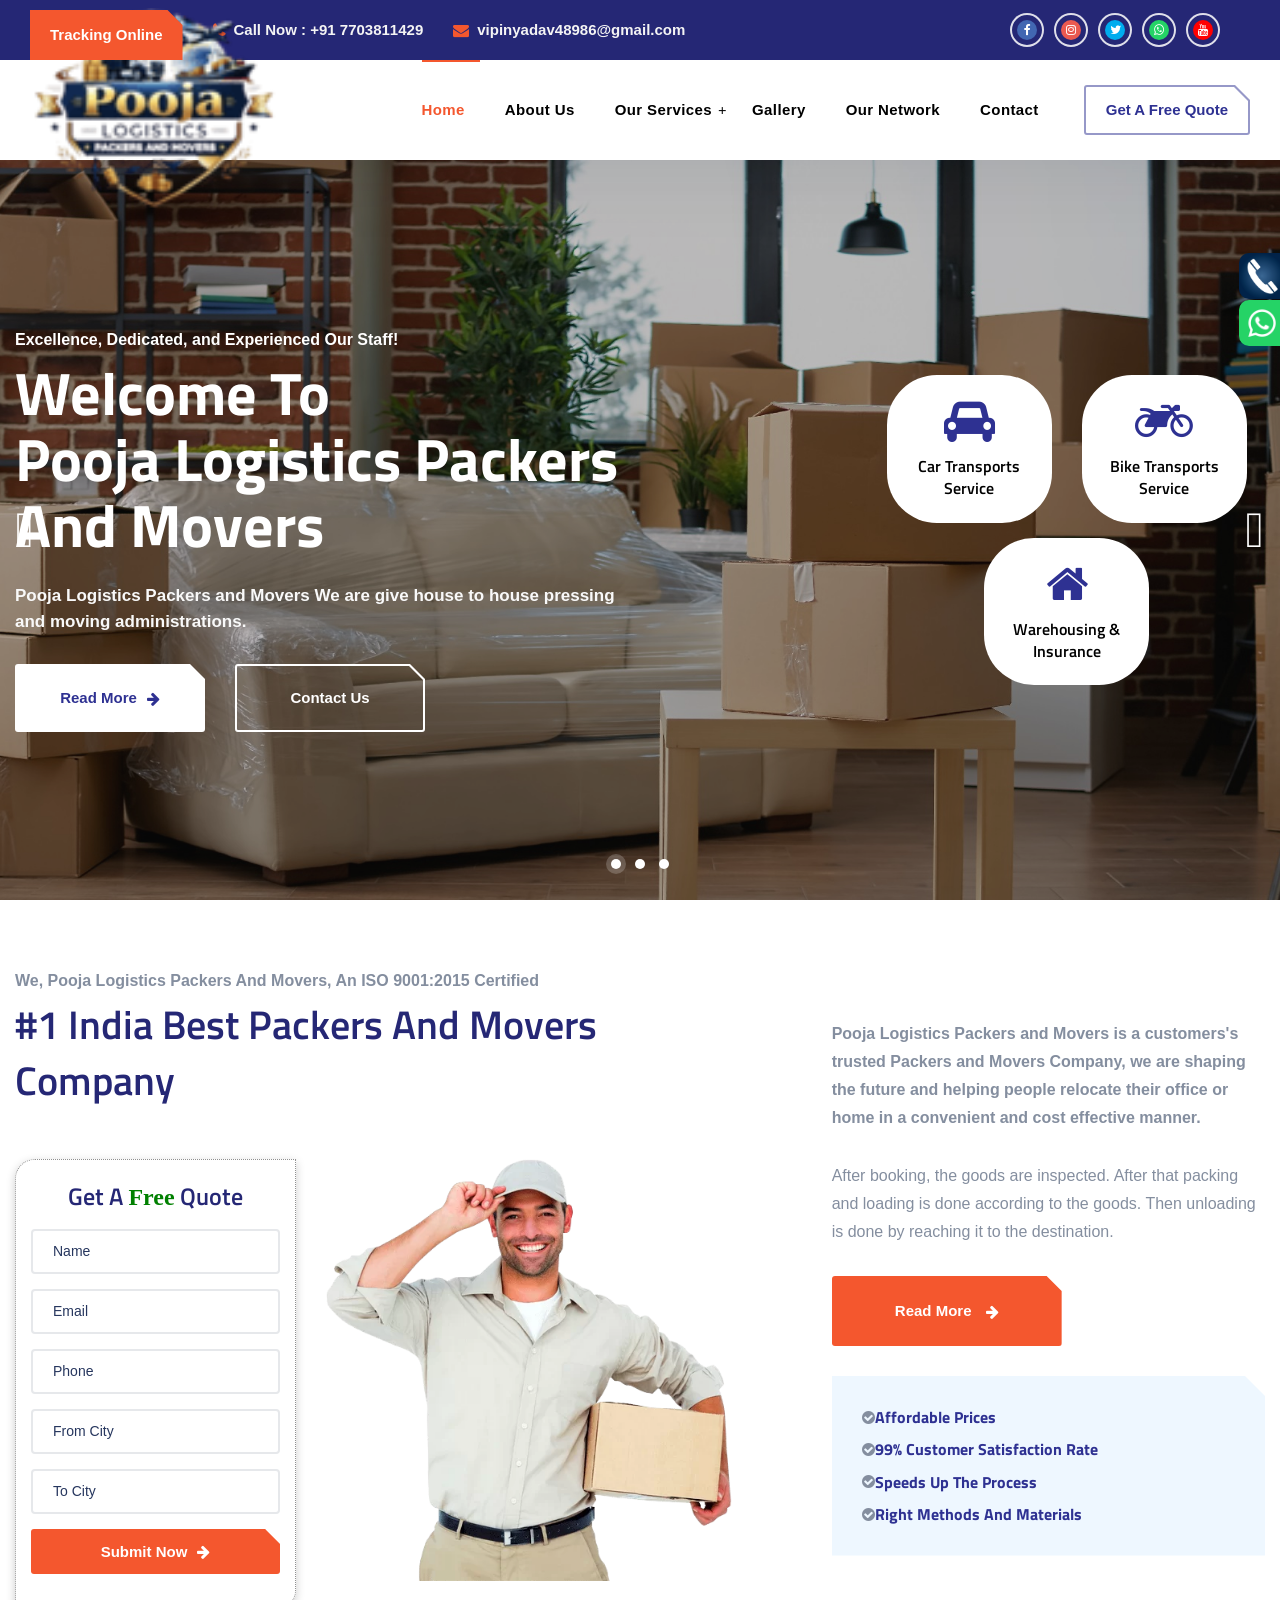
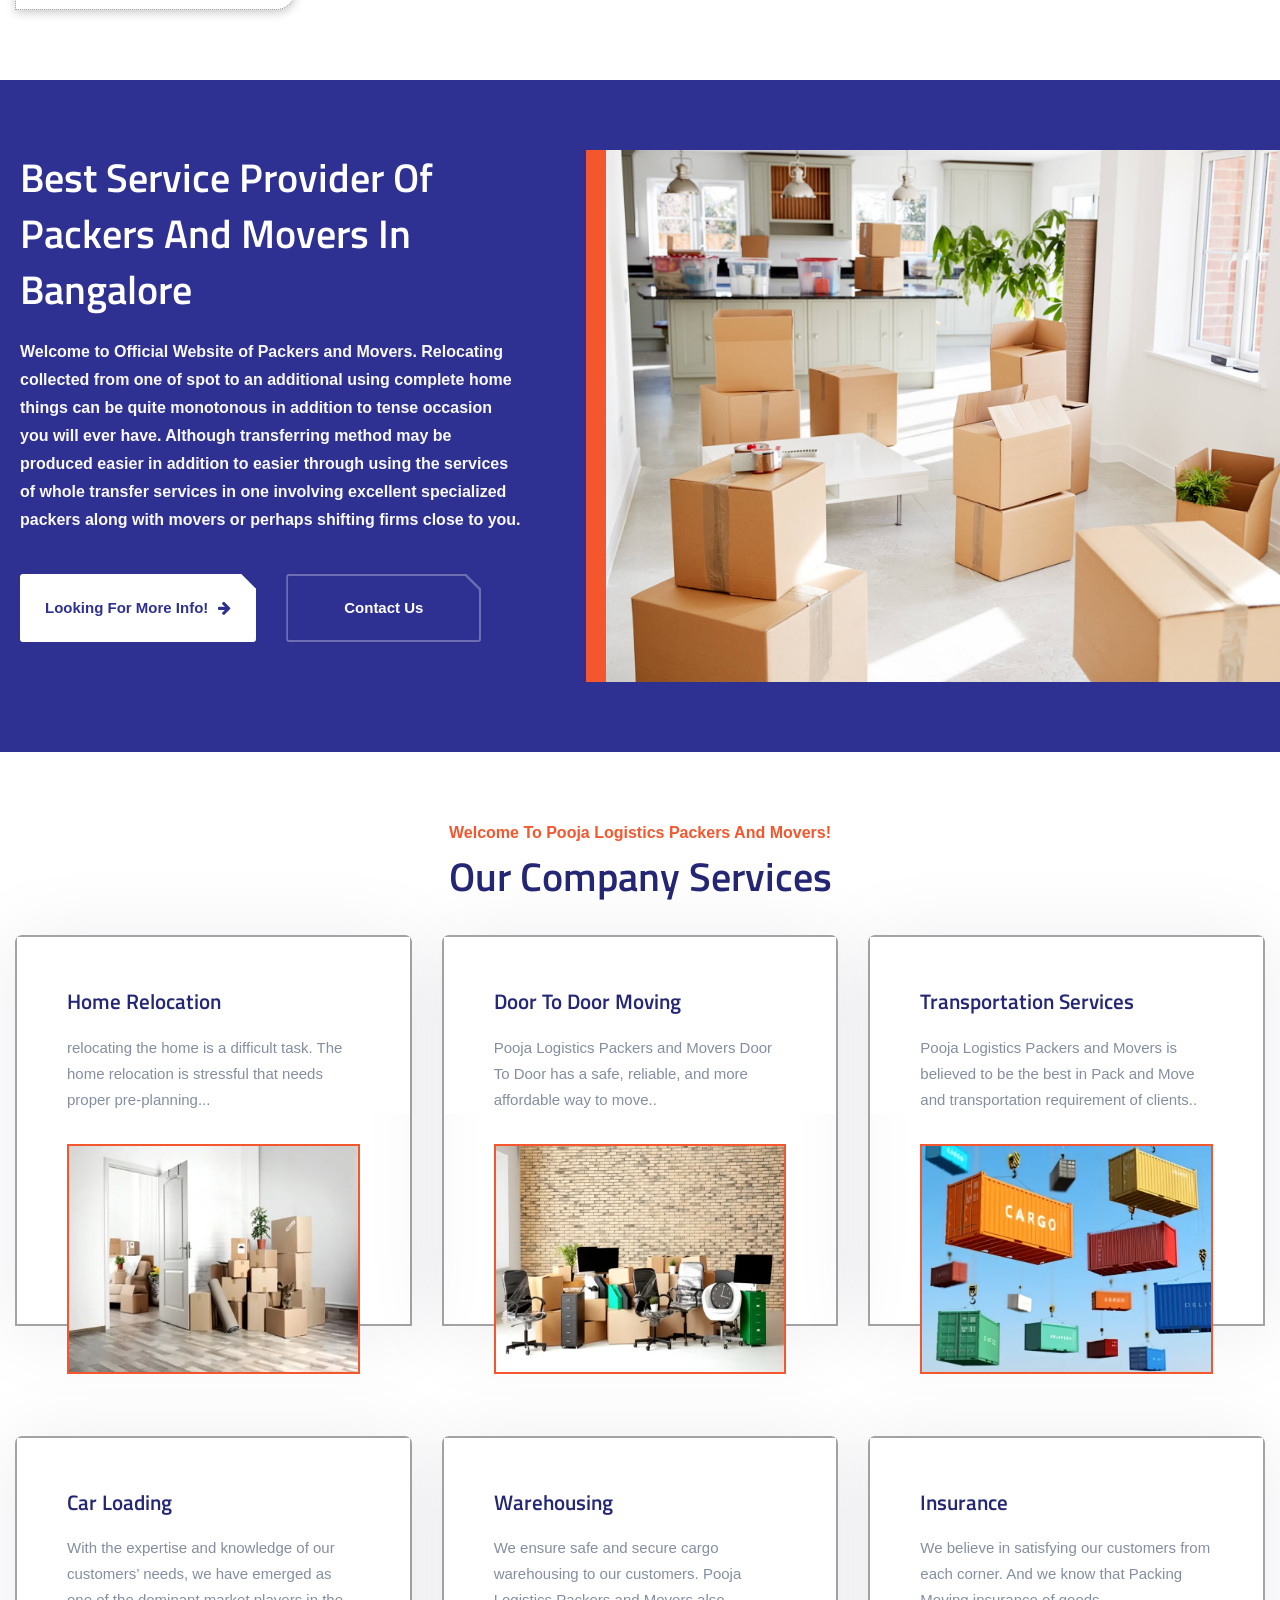
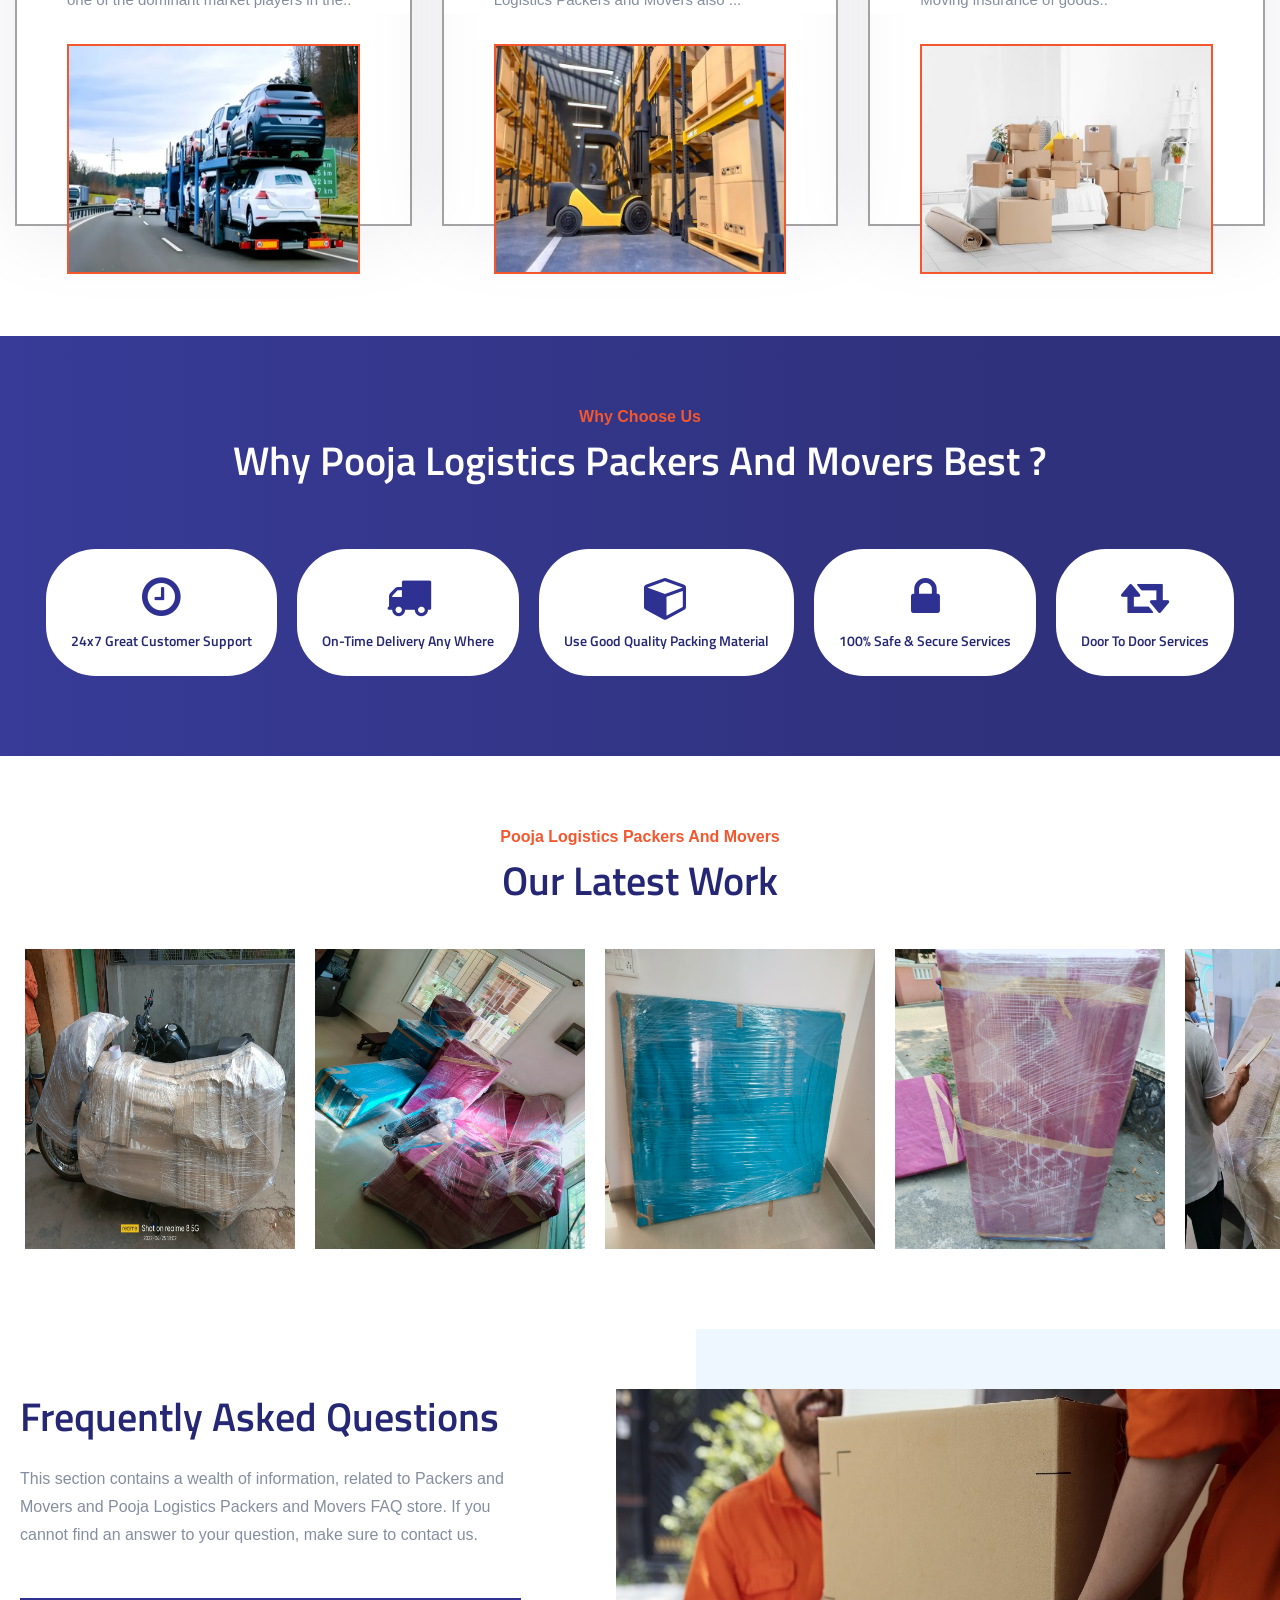
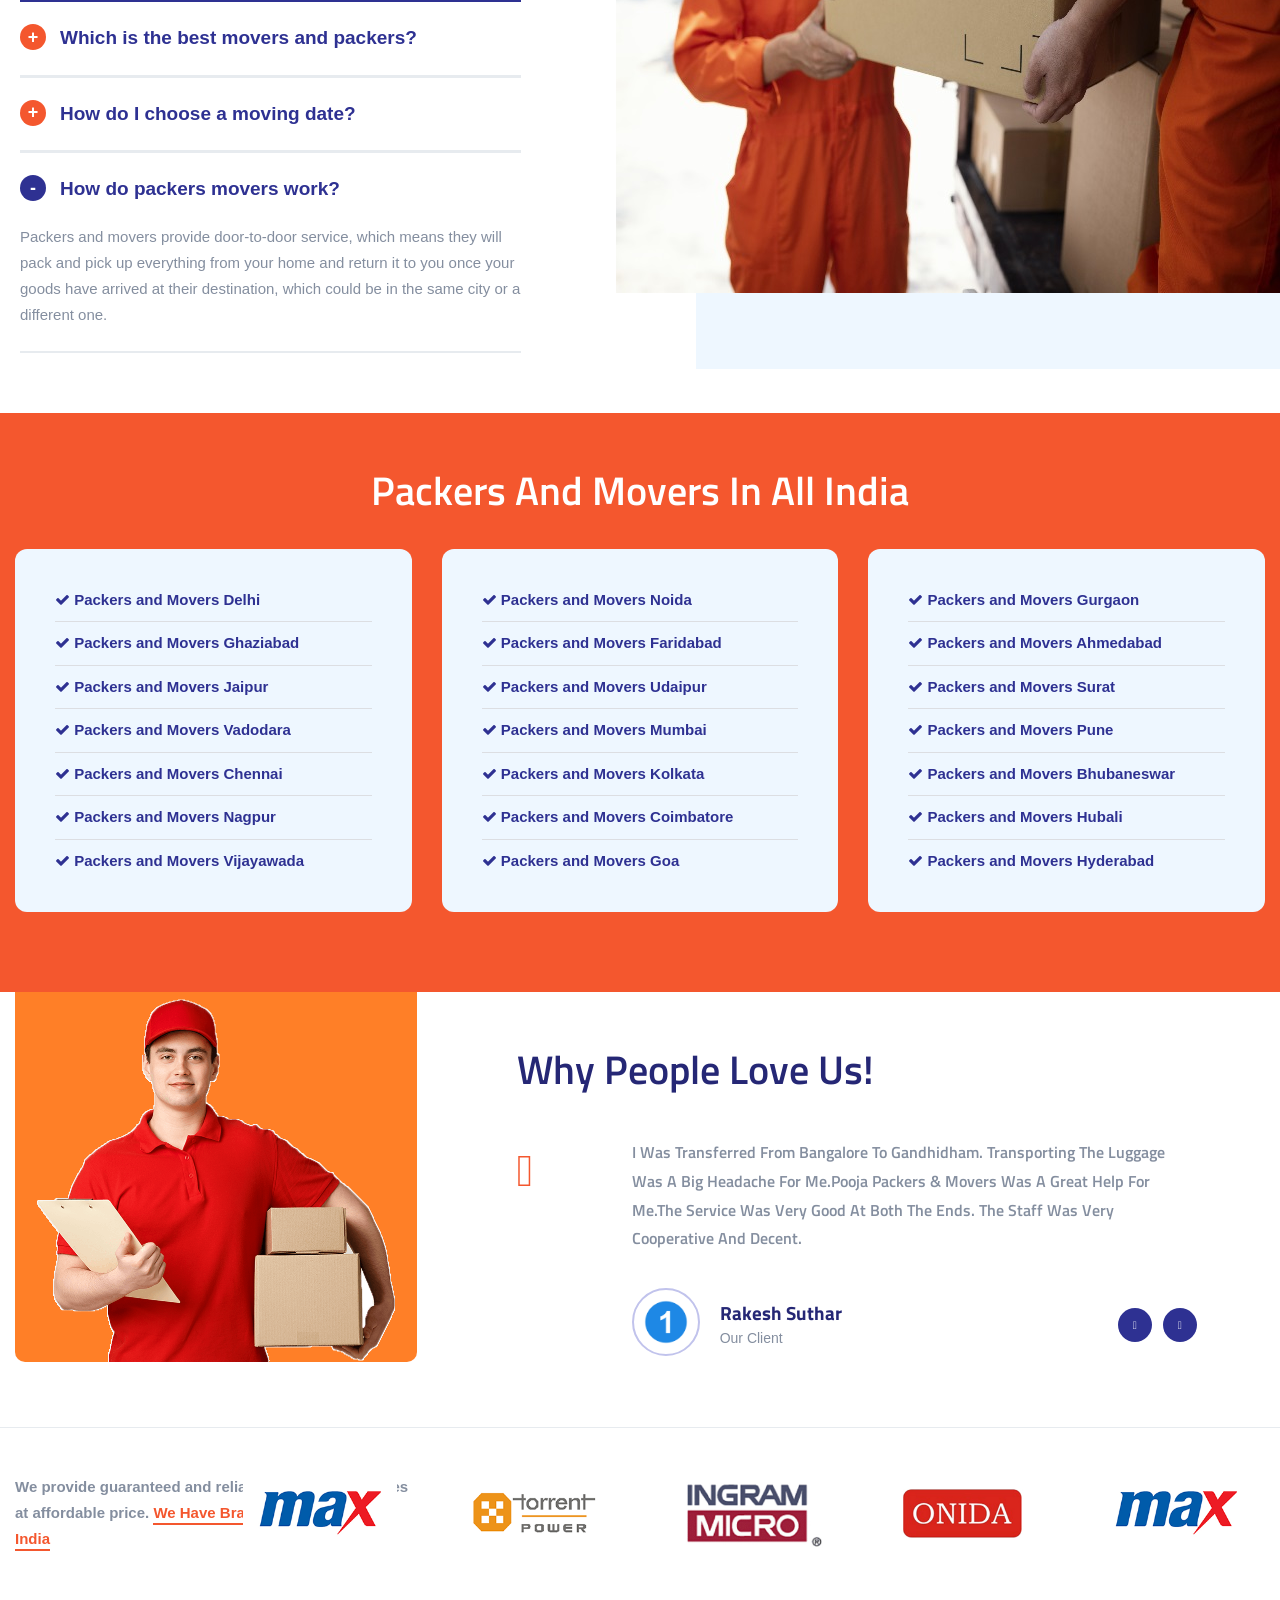
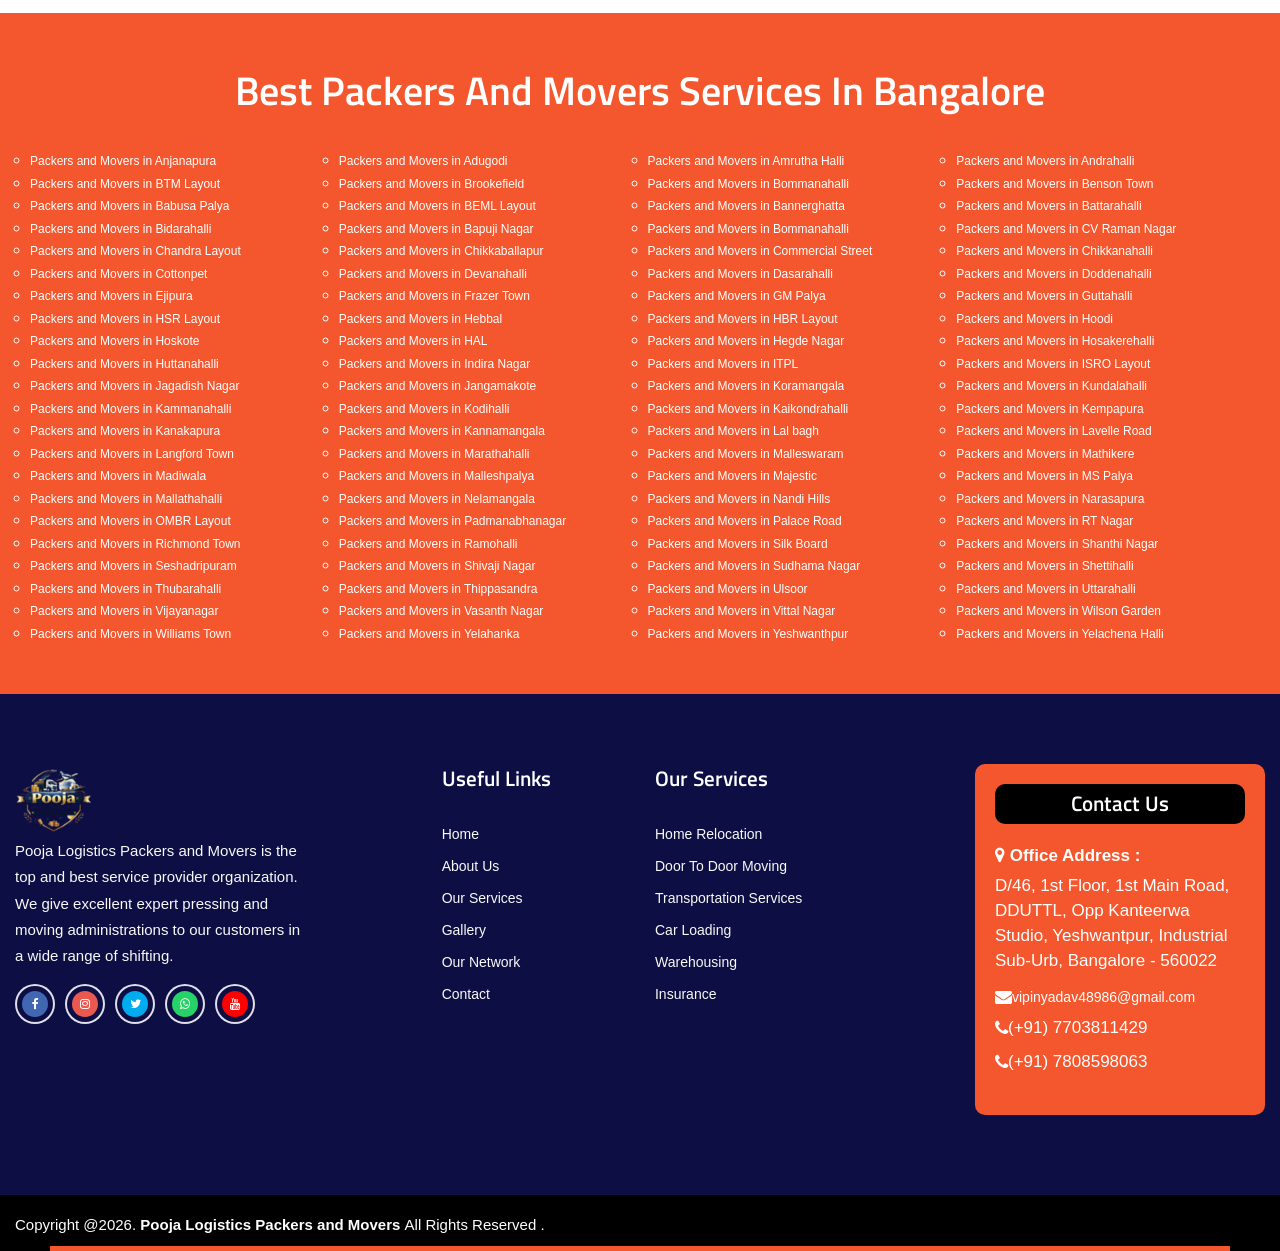
==== commit 3fbfa4d8: "changes" ====
--- a/index.html
+++ b/index.html
@@ -7,8 +7,8 @@
   <meta name="viewport" content="width=device-width, initial-scale=1.0"/>
   <meta http-equiv="X-UA-Compatible" content="ie=edge" />
   <meta name="description" content="">
-  <link href="/assets/images/shifting-removebg-preview.png" rel="icon">
-  <title>Pooja Domestic Packers and movers</title>
+  <link href="/assets/images/pooja-log.png" rel="icon">
+  <title>Pooja Logistics Packers and Movers</title>
   
 
   <link
@@ -90,7 +90,7 @@
       <nav class="navbar navbar-expand-lg sticky-navbar">
         <div class="container-fluid">
           <a class="navbar-brand" href="/index.html">
-            <img src="assets/images/shifting-removebg-preview.png" class="logo-dark" alt="logo">
+            <img src="assets/images/pooja-log.png" class="logo-dark" alt="logo">
           </a>
           <button class="navbar-toggler" type="button">
             <span class="menu-lines"><span></span></span>
@@ -166,8 +166,8 @@
               <div class="col-sm-12 col-md-12 col-lg-12 col-xl-7">
                 <div class="slide-content">
                   <span class="slide-subtitle">Excellence, Dedicated, and Experienced Our Staff!</span>
-                  <h2 class="slide-title">Welcome To <br> Pooja Domestic Packers and Movers</h2>
-                  <p class="slide-desc">Pooja Domestic Packers and Movers We are give house to house pressing and moving administrations. </p>
+                  <h2 class="slide-title">Welcome To <br> Pooja Logistics Packers and Movers</h2>
+                  <p class="slide-desc">Pooja Logistics Packers and Movers We are give house to house pressing and moving administrations. </p>
                   <div class="d-flex flex-wrap sildebuttton align-items-center">
                     <a href="/assets/page/about-us.html" class="btn btn-white btn-white-style2 mr-30">
                       <span>Read More</span>
@@ -223,7 +223,7 @@
                 <div class="slide-content">
                   <span class="slide-subtitle">Excellence, Dedicated, and Experienced Our Staff!</span>
                   <h2 class="slide-title">We Provide  <br> Domestic Shifting Services</h2>
-                  <p class="slide-desc">Pooja Domestic Packers and Movers We are give house to house pressing and moving administrations. </p>
+                  <p class="slide-desc">Pooja Logistics Packers and Movers We are give house to house pressing and moving administrations. </p>
                   <div class="d-flex flex-wrap sildebuttton align-items-center">
                     <a href="/assets/page/about-us.html" class="btn btn-white btn-white-style2 mr-30">
                       <span>Read More</span>
@@ -279,7 +279,7 @@
                 <div class="slide-content">
                   <span class="slide-subtitle">Excellence, Dedicated, and Experienced Our Staff!</span>
                   <h2 class="slide-title">We Provide  <br> Safe & Secure Services</h2>
-                  <p class="slide-desc">Pooja Domestic Packers and Movers We are give house to house pressing and moving administrations. </p>
+                  <p class="slide-desc">Pooja Logistics Packers and Movers We are give house to house pressing and moving administrations. </p>
                   <div class="d-flex flex-wrap sildebuttton align-items-center">
                     <a href="/assets/page/about-us.html" class="btn btn-white btn-white-style2 mr-30">
                       <span>Read More</span>
@@ -338,7 +338,7 @@
         <div class="row">
           <div class="col-sm-12 col-md-10 col-lg-10 col-xl-7">
             <div class="heading-layout2">
-              <h2 class="heading-subtitle color-body">We, Pooja Domestic Packers and Movers, an ISO 9001:2015 certified
+              <h2 class="heading-subtitle color-body">We, Pooja Logistics Packers and Movers, an ISO 9001:2015 certified
               </h2>
               <h3 class="heading-title mb-50"><span>#1 India</span> Best Packers and Movers Company</h3>
             </div><!-- /heading -->
@@ -407,7 +407,7 @@
           </div><!-- /.col-12 -->
           <div class="col-sm-12 col-md-10 col-lg-10 col-xl-5">
             <div class="about-Text">
-              <p class="mb-30">Pooja Domestic Packers and Movers is a customers's trusted Packers and Movers Company, we are shaping the future and helping people relocate their office or home in a convenient and cost effective manner.
+              <p class="mb-30">Pooja Logistics Packers and Movers is a customers's trusted Packers and Movers Company, we are shaping the future and helping people relocate their office or home in a convenient and cost effective manner.
               </p>
               <p class="mb-30">After booking, the goods are inspected. After that packing and loading is done according to the goods. Then unloading is done by reaching it to the destination.</p>
               <div class="d-flex flex-wrap align-items-center mb-30">
@@ -480,7 +480,7 @@
         <div class="row">
           <div class="col-sm-12 col-md-12 col-lg-6 offset-lg-3">
             <div class="heading-layout2 text-center mb-30">
-              <h2 class="heading-subtitle">Welcome To Pooja Domestic Packers and Movers!</h2>
+              <h2 class="heading-subtitle">Welcome To Pooja Logistics Packers and Movers!</h2>
               <h3 class="heading-title">Our Company Services</h3>
             </div>
           </div><!-- /.col-lg-6 -->
@@ -516,7 +516,7 @@
                 <h4 class="service-title">
                  Door To Door Moving
                 </h4>
-                <p class="service-desc">Pooja Domestic Packers and Movers Door To Door has a safe, reliable, and more affordable way to move..
+                <p class="service-desc">Pooja Logistics Packers and Movers Door To Door has a safe, reliable, and more affordable way to move..
                 </p>
               </div><!-- /.service-body -->
               <div class="service-img">
@@ -538,7 +538,7 @@
                 <h4 class="service-title">
                  Transportation Services
                 </h4>
-                <p class="service-desc">Pooja Domestic Packers and Movers is believed to be the best in Pack and Move and transportation requirement of clients..
+                <p class="service-desc">Pooja Logistics Packers and Movers is believed to be the best in Pack and Move and transportation requirement of clients..
                 </p>
               </div><!-- /.service-body -->
               <div class="service-img">
@@ -582,7 +582,7 @@
                 <h4 class="service-title">
                  Warehousing
                 </h4>
-                <p class="service-desc">We ensure safe and secure cargo warehousing to our customers. Pooja Domestic Packers and Movers also ...
+                <p class="service-desc">We ensure safe and secure cargo warehousing to our customers. Pooja Logistics Packers and Movers also ...
                 </p>
               </div><!-- /.service-body -->
               <div class="service-img">
@@ -637,7 +637,7 @@
           <div class="col-sm-12 col-md-12 col-lg-8 offset-lg-2">
             <div class="heading-layout2 text-center heading-light mb-50">
               <h2 class="heading-subtitle color-secondary">Why Choose Us</h2>
-              <h3 class="heading-title">Why Pooja Domestic Packers and Movers Best ? </h3>
+              <h3 class="heading-title">Why Pooja Logistics Packers and Movers Best ? </h3>
               
             </div>
           </div>
@@ -712,7 +712,7 @@
         <div class="row">
           <div class="col-sm-12 col-md-12 col-lg-6 offset-lg-3">
             <div class="heading-layout2 text-center mb-30">
-              <h2 class="heading-subtitle color-secondary">Pooja Domestic Packers and Movers</h2>
+              <h2 class="heading-subtitle color-secondary">Pooja Logistics Packers and Movers</h2>
               <h3 class="heading-title">Our Latest Work </h3>
             </div>
           </div><!-- /.col-lg-6 -->
@@ -771,7 +771,7 @@
             <div class="banner-content">
               <div class="heading-layout2 mb-50">
                 <h2 class="heading-title">Frequently Asked Questions</h2>
-                <p class="heading-desc">This section contains a wealth of information, related to Packers and Movers and Pooja Domestic Packers and Movers FAQ store. If you cannot find an answer to your question, make sure to contact us.
+                <p class="heading-desc">This section contains a wealth of information, related to Packers and Movers and Pooja Logistics Packers and Movers FAQ store. If you cannot find an answer to your question, make sure to contact us.
                 </p>
               </div>
               <div class="accordion" id="accordion1">
@@ -781,7 +781,7 @@
                   </div><!-- /.accordion-item-header -->
                   <div id="collapse1" class="collapse" data-parent="#accordion1">
                     <div class="accordion-body">
-                      <p>In addition to offering quality services in vehicle transportation, moving household items, and office relocation, including packing, unpacking, loading and unloading your stuff safely. Pooja Domestic Packers and Movers maintain an on-time delivery record and the amazing service.</p>
+                      <p>In addition to offering quality services in vehicle transportation, moving household items, and office relocation, including packing, unpacking, loading and unloading your stuff safely. Pooja Logistics Packers and Movers maintain an on-time delivery record and the amazing service.</p>
                     </div><!-- /.accordion-item-body -->
                   </div>
                 </div><!-- /.accordion-item -->
@@ -1349,9 +1349,9 @@
             <div class="col-sm-12 col-md-12 col-lg-3">
               <div class="footer-widget-contact">
                <a class="navbar-brand" href="/index.html">
-            <img src="assets/images/shifting-removebg-preview.png" class="logo-dark" alt="logo">
+            <img src="assets/images/pooja-log.png" class="logo-dark" alt="logo">
           </a>
-                <p class="pt-10">Pooja Domestic Packers and Movers is the top and best service provider organization. We give excellent expert pressing and moving administrations to our customers in a wide range of shifting.</p>
+                <p class="pt-10">Pooja Logistics Packers and Movers is the top and best service provider organization. We give excellent expert pressing and moving administrations to our customers in a wide range of shifting.</p>
               
                <ul class="social-icons list-unstyled mb-0 mr-30">
                      <li><a href="#" ><i class="fa fa-facebook-f" style="background:#4267B2;color: #fff;"></i></a></li>
@@ -1460,7 +1460,7 @@
               <div>
                 
                 <div class="mt-1">
-                  <span>Copyright @2025. <strong>Pooja Domestic Packers and Movers </strong> All Rights Reserved .</a>
+                  <span>Copyright @2026. <strong>Pooja Logistics Packers and Movers </strong> All Rights Reserved .</a>
                 </div>
               </div>
             </div><!-- /.col-lg-6 -->
@@ -1477,7 +1477,7 @@
         </a>
     </div>
     <div style="position:fixed;right:-5px;top:300px;z-index:99999;">
-        <a href="https://api.whatsapp.com/send?phone=+9177038 11429&amp;text= I am looking for Shifting with Your Company Pooja Domestic Packers and Movers" target="_blank">
+        <a href="https://api.whatsapp.com/send?phone=+9177038 11429&amp;text= I am looking for Shifting with Your Company Pooja Logistics Packers and Movers" target="_blank">
             <div>
                 <img src="assets/images/whatsapp.png" style="width: 46px;border-radius: 10px 0 0px 10px;"> </div>
         </a>
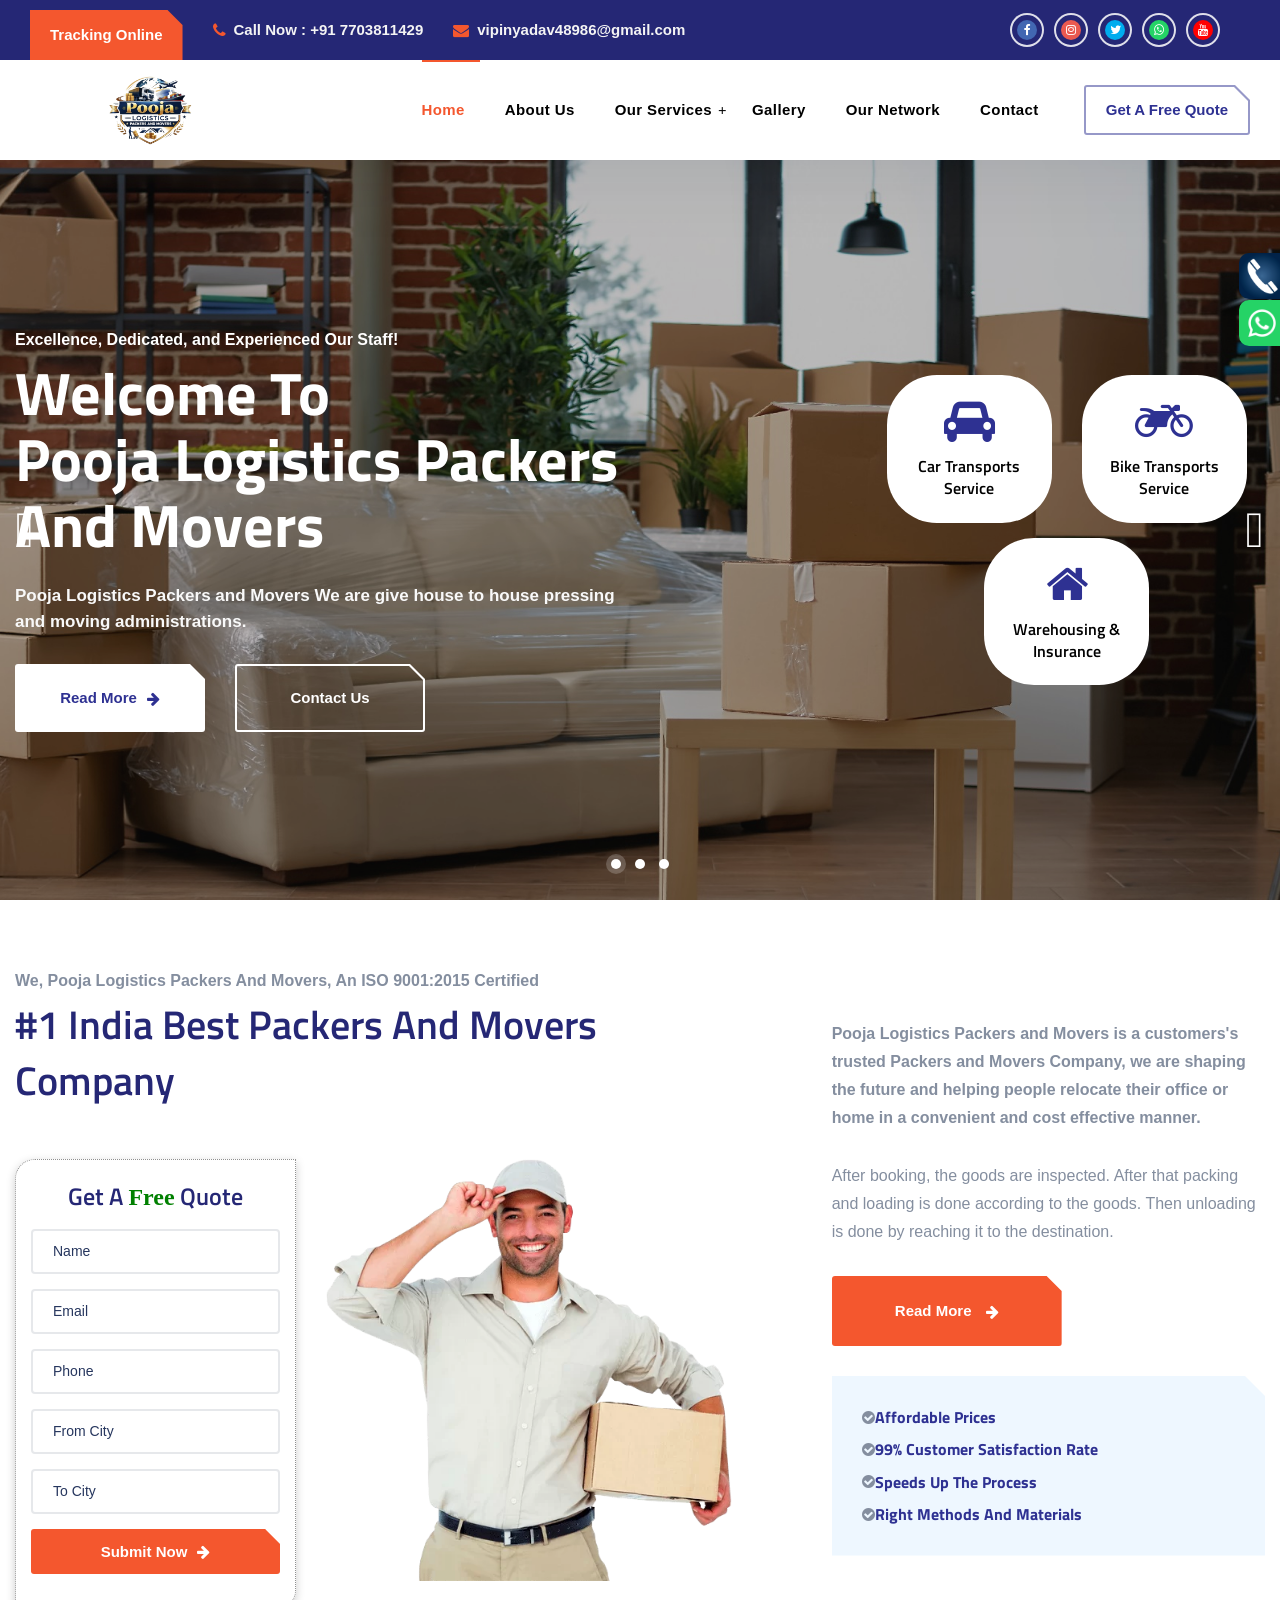
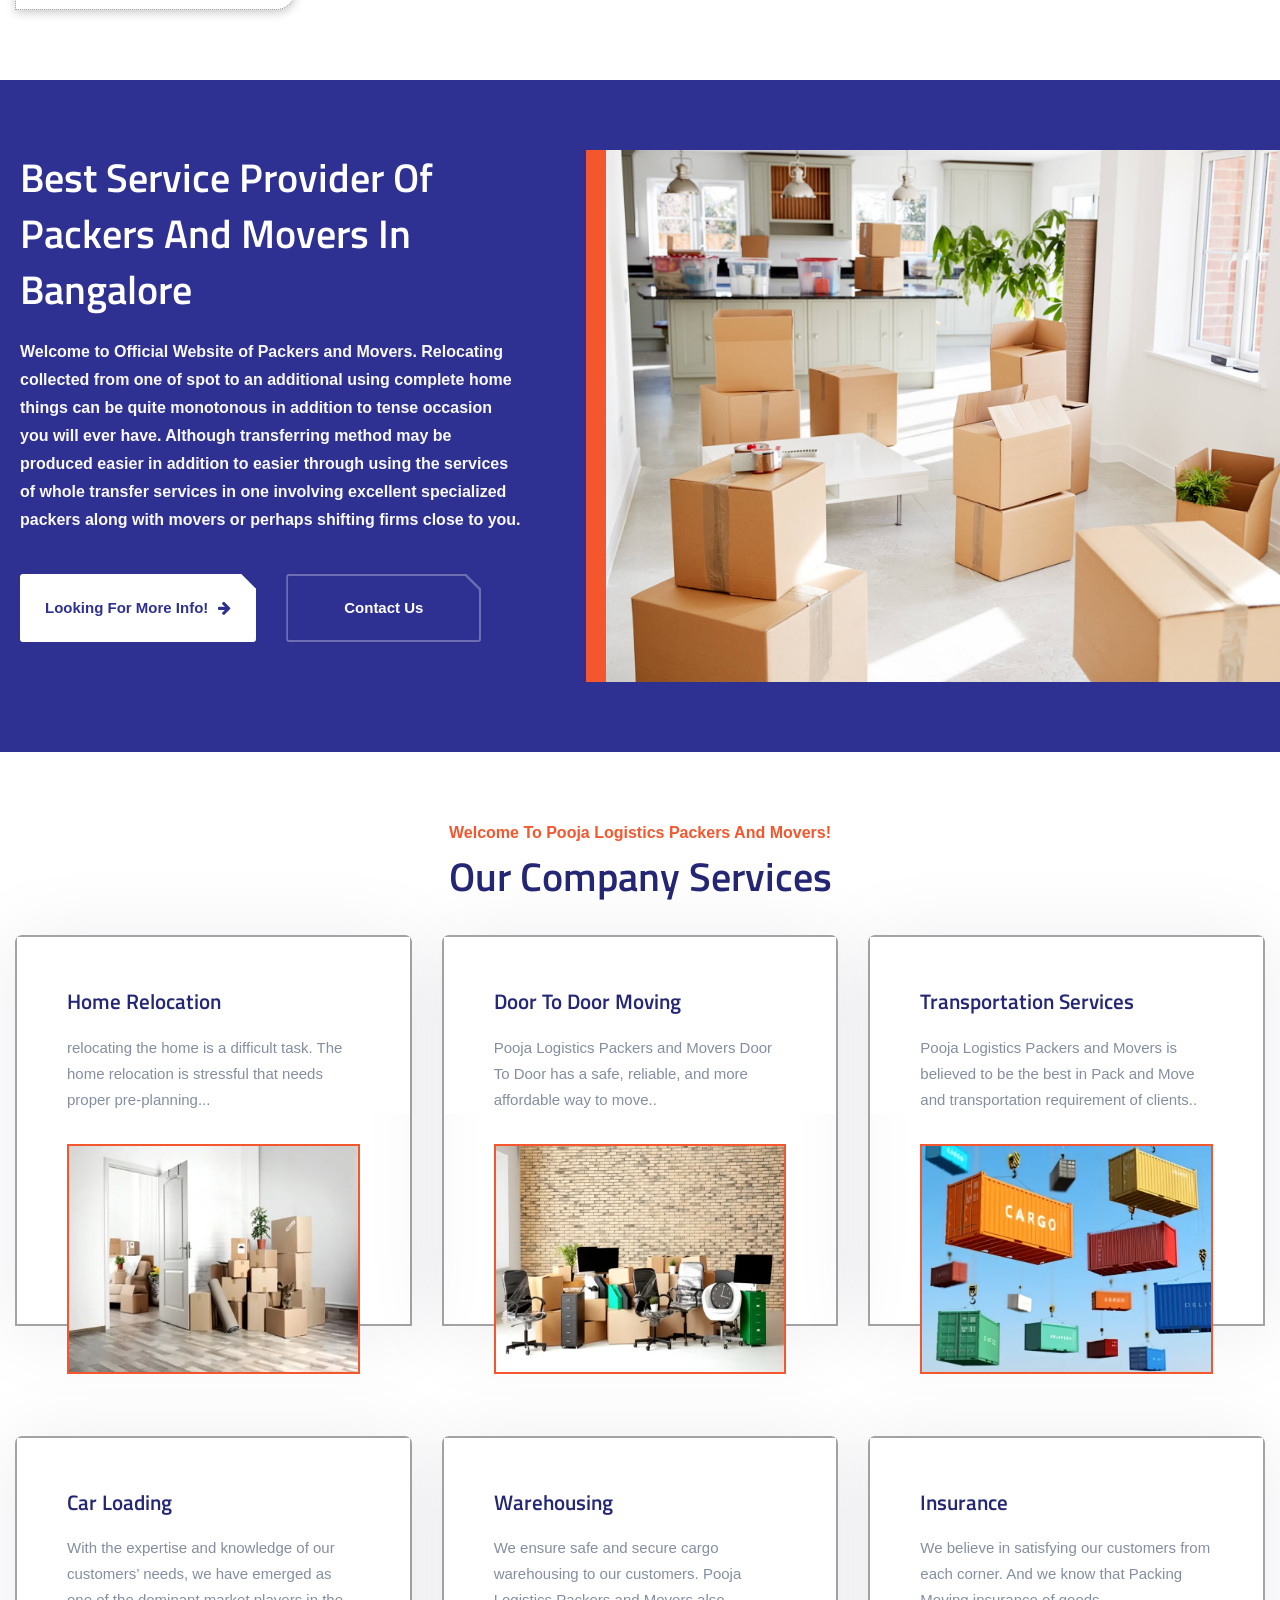
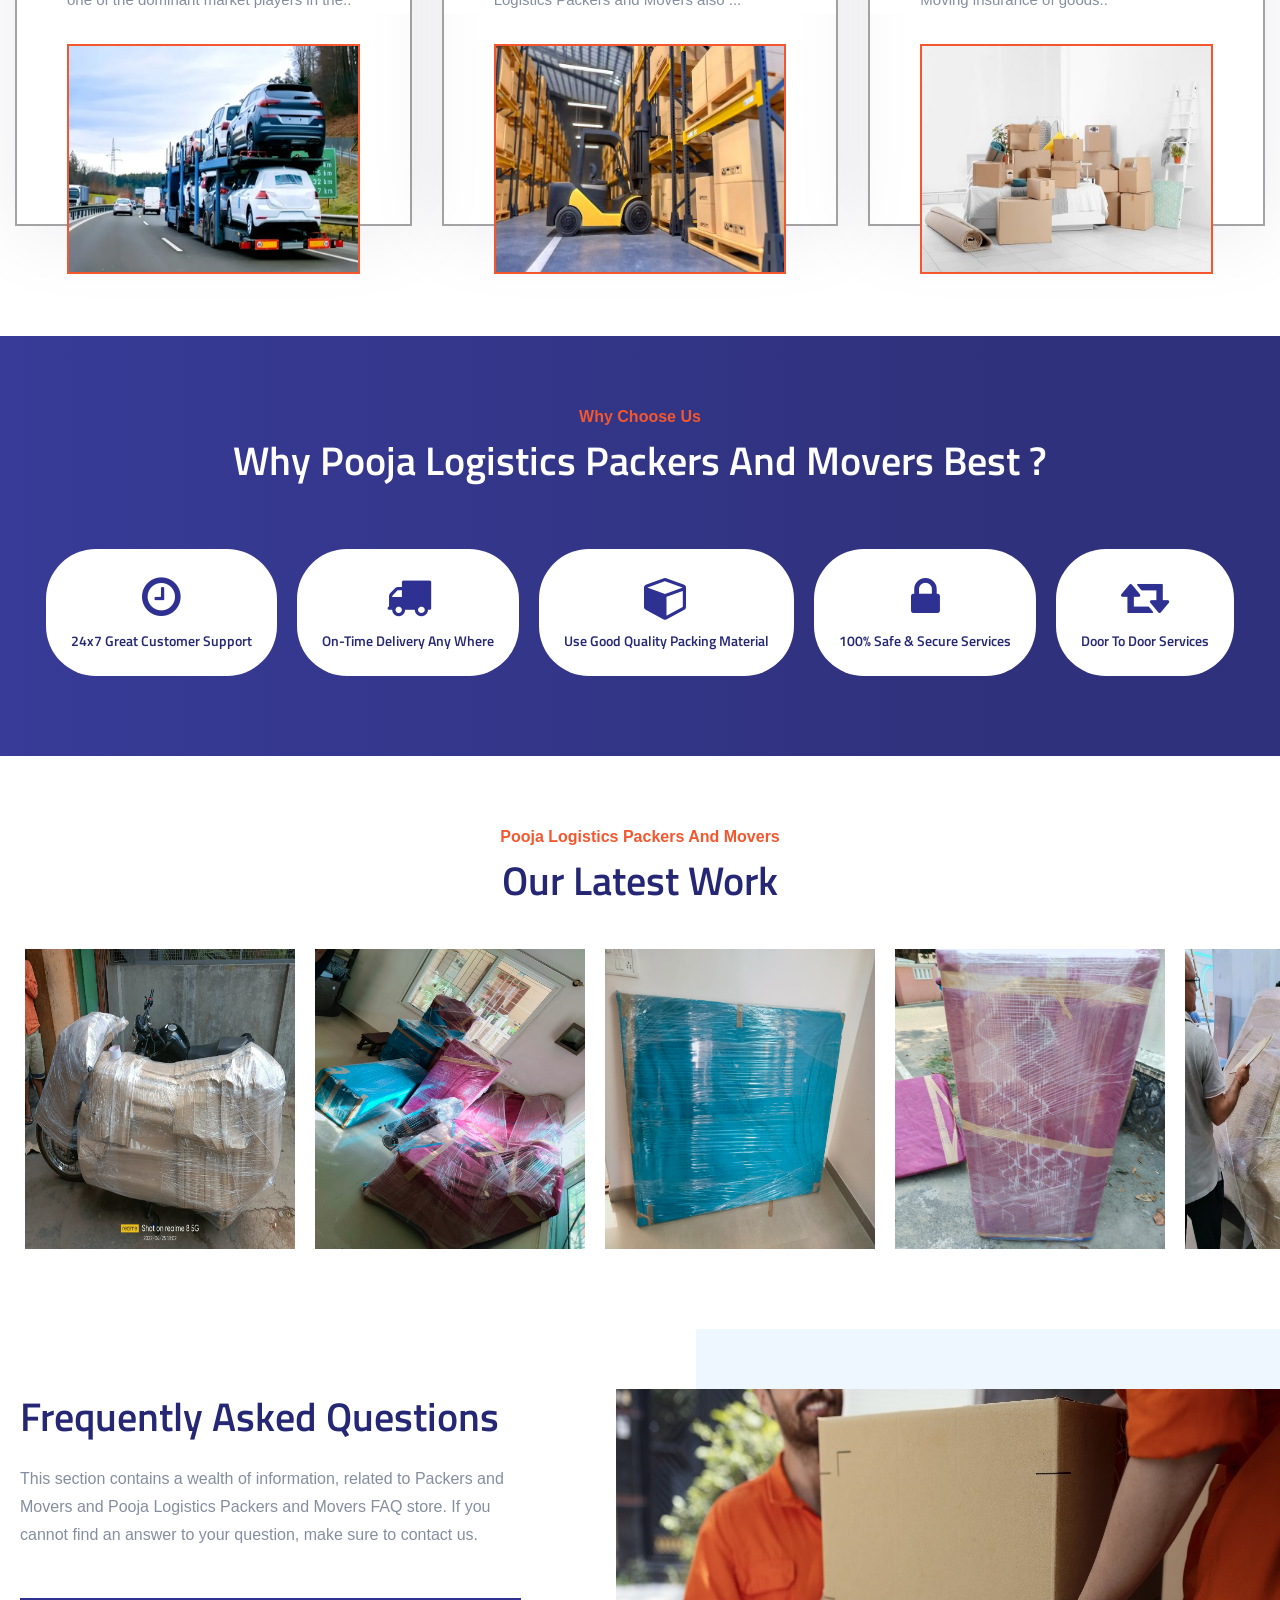
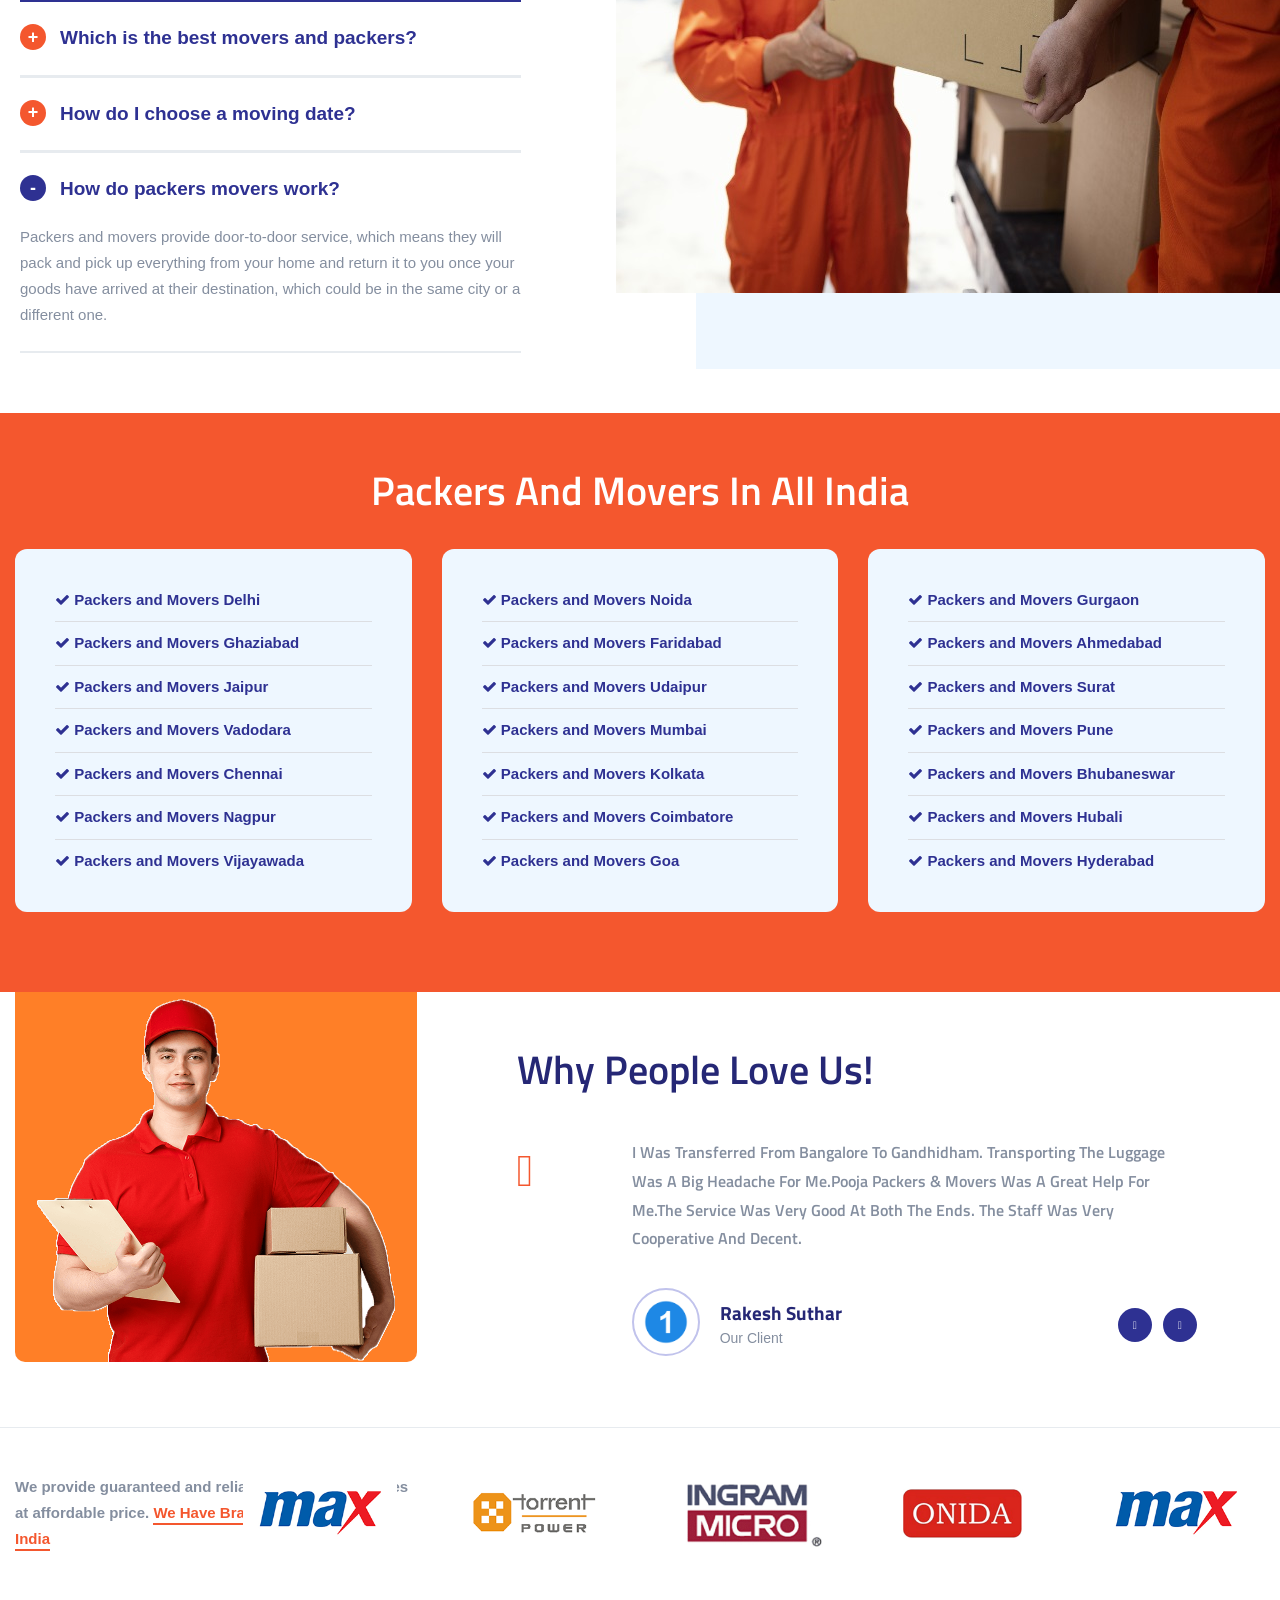
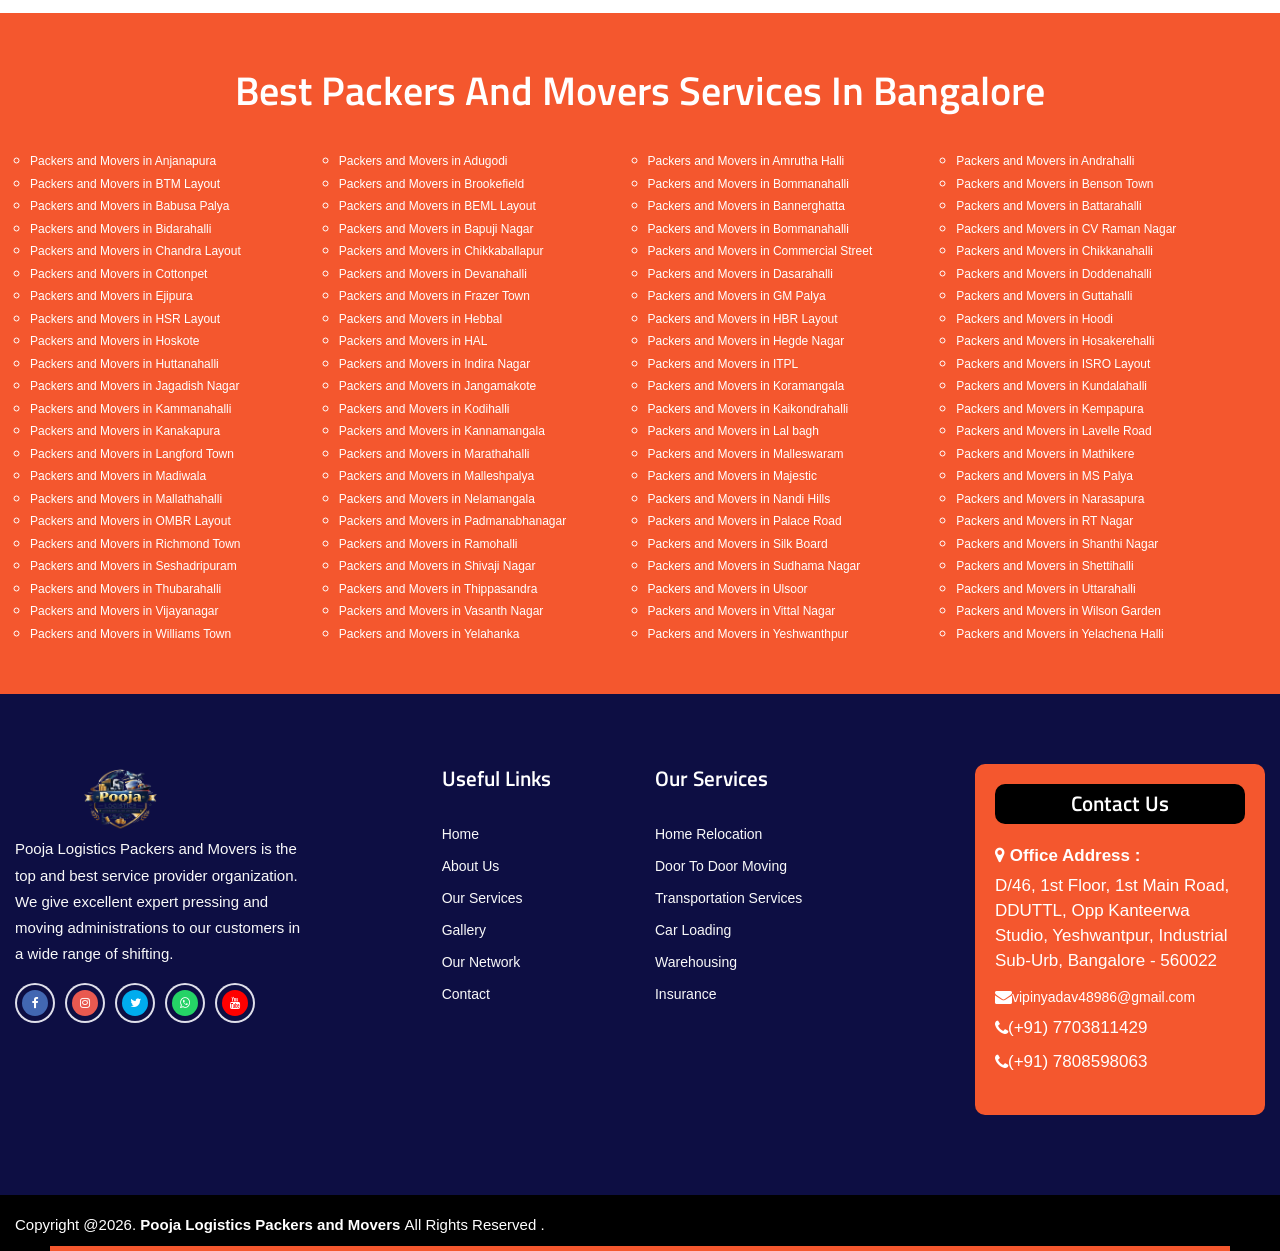
==== commit bbf59cf6: "recent changes" ====
--- a/index.html
+++ b/index.html
@@ -7,7 +7,7 @@
   <meta name="viewport" content="width=device-width, initial-scale=1.0"/>
   <meta http-equiv="X-UA-Compatible" content="ie=edge" />
   <meta name="description" content="">
-  <link href="/assets/images/pooja-log.png" rel="icon">
+  <link href="/assets/images/pooja-packers.png" rel="icon">
   <title>Pooja Logistics Packers and Movers</title>
   
 
@@ -90,7 +90,7 @@
       <nav class="navbar navbar-expand-lg sticky-navbar">
         <div class="container-fluid">
           <a class="navbar-brand" href="/index.html">
-            <img src="assets/images/pooja-log.png" class="logo-dark" alt="logo">
+            <img src="assets/images/pooja-packers.png" class="logo-dark" alt="logo">
           </a>
           <button class="navbar-toggler" type="button">
             <span class="menu-lines"><span></span></span>
@@ -1349,7 +1349,7 @@
             <div class="col-sm-12 col-md-12 col-lg-3">
               <div class="footer-widget-contact">
                <a class="navbar-brand" href="/index.html">
-            <img src="assets/images/pooja-log.png" class="logo-dark" alt="logo">
+            <img src="assets/images/pooja-packers.png" class="logo-dark" alt="logo">
           </a>
                 <p class="pt-10">Pooja Logistics Packers and Movers is the top and best service provider organization. We give excellent expert pressing and moving administrations to our customers in a wide range of shifting.</p>
               
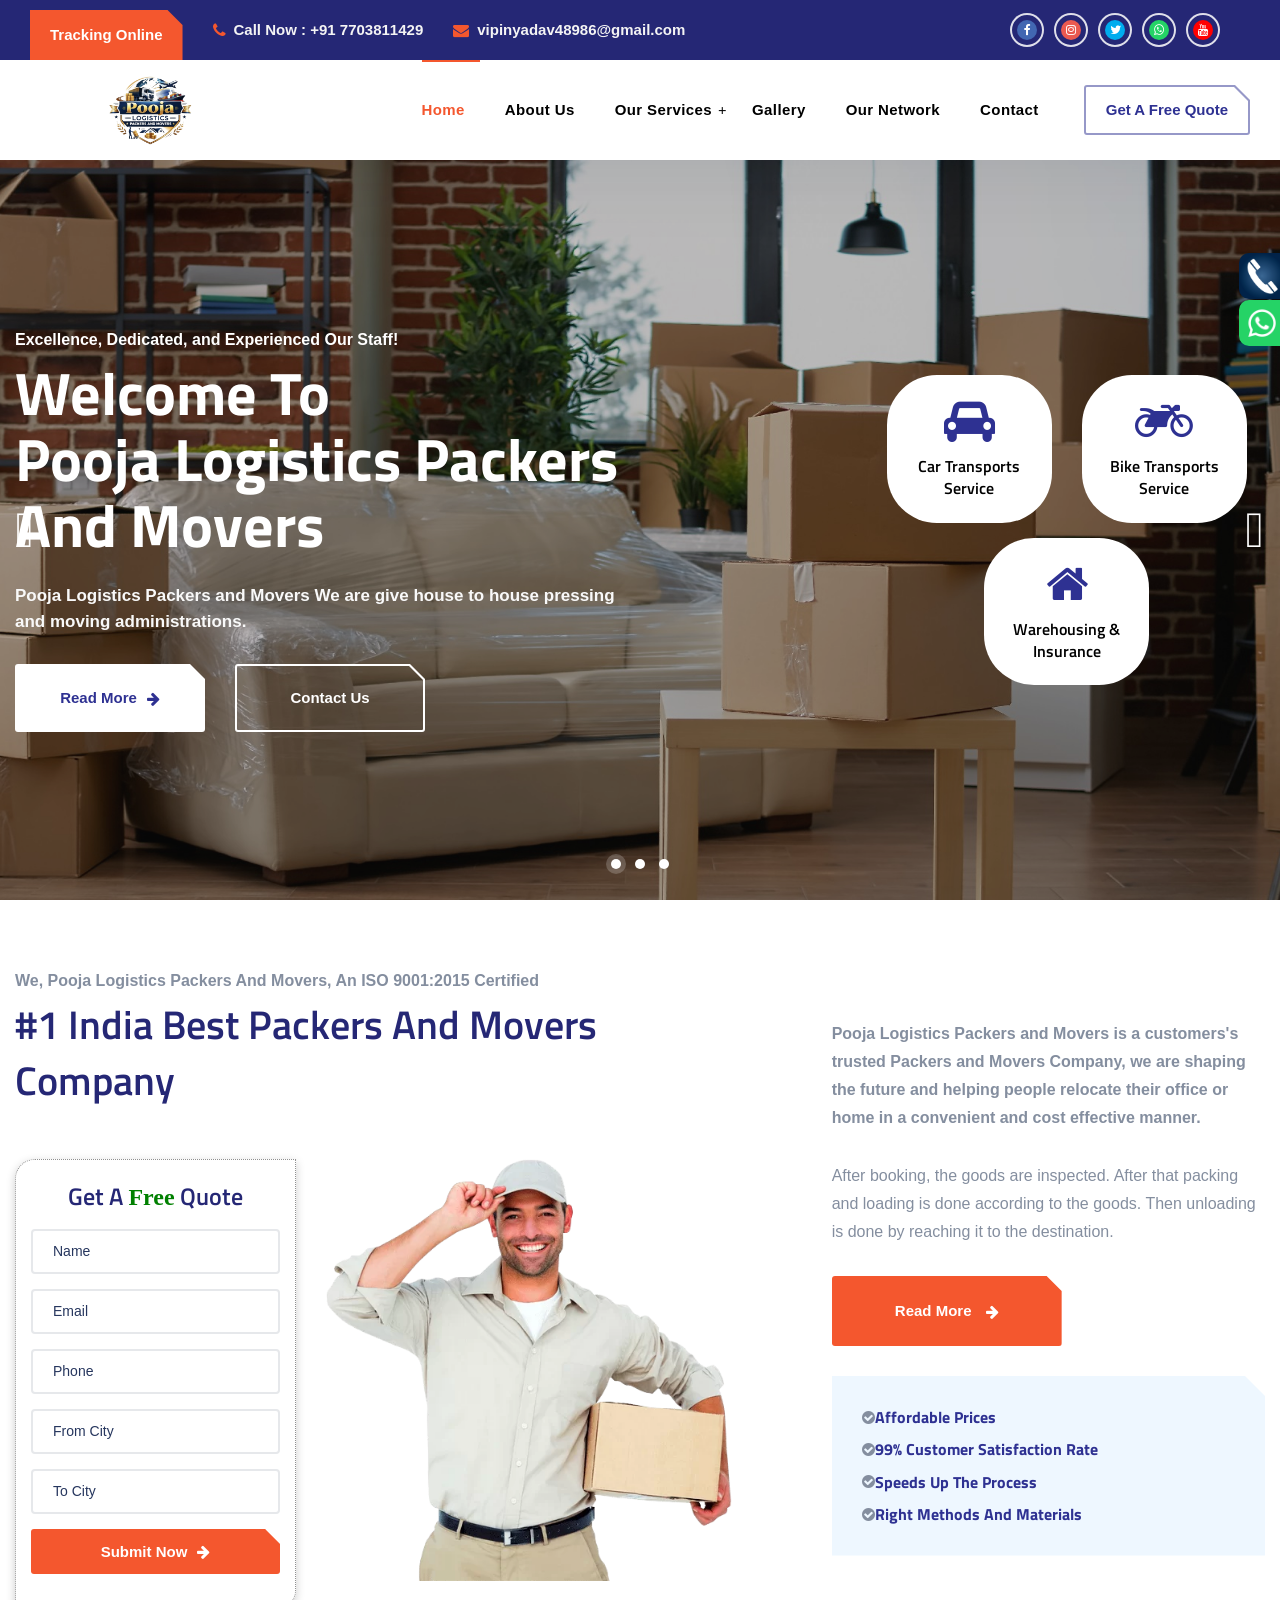
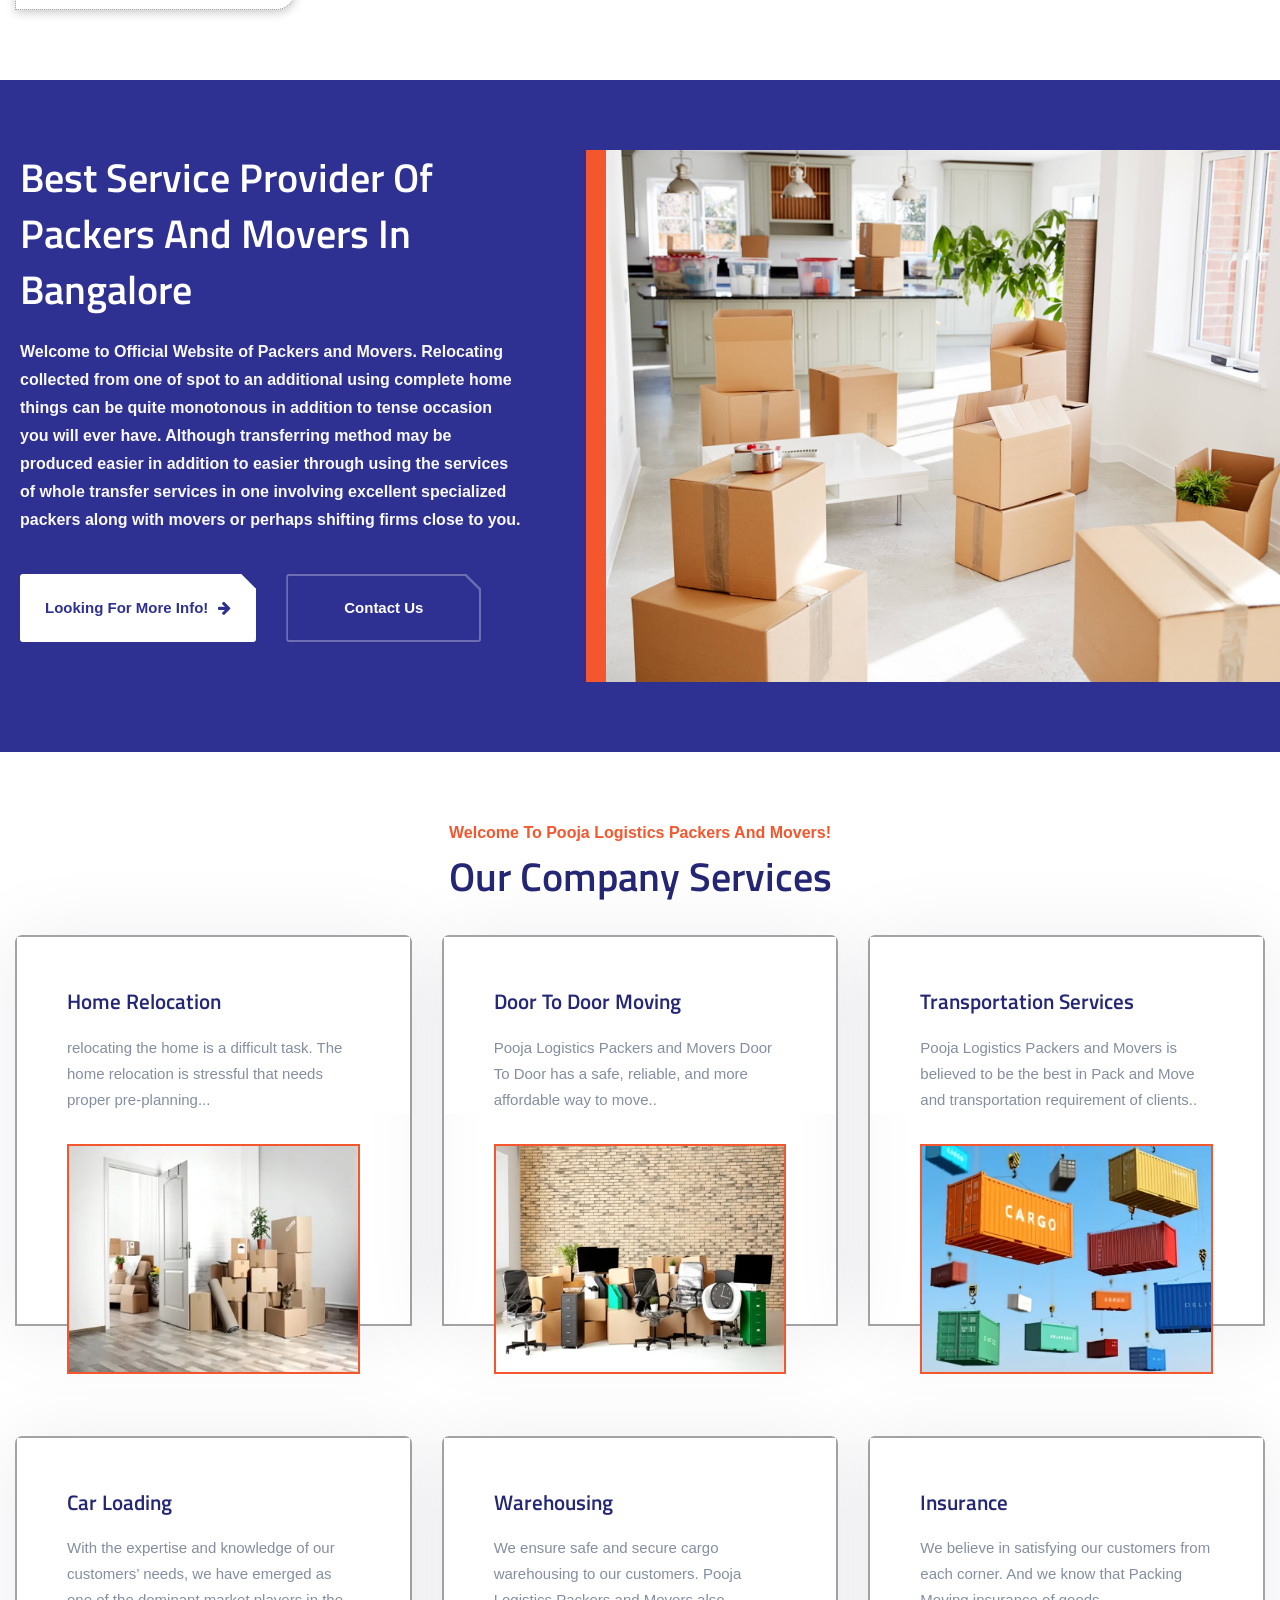
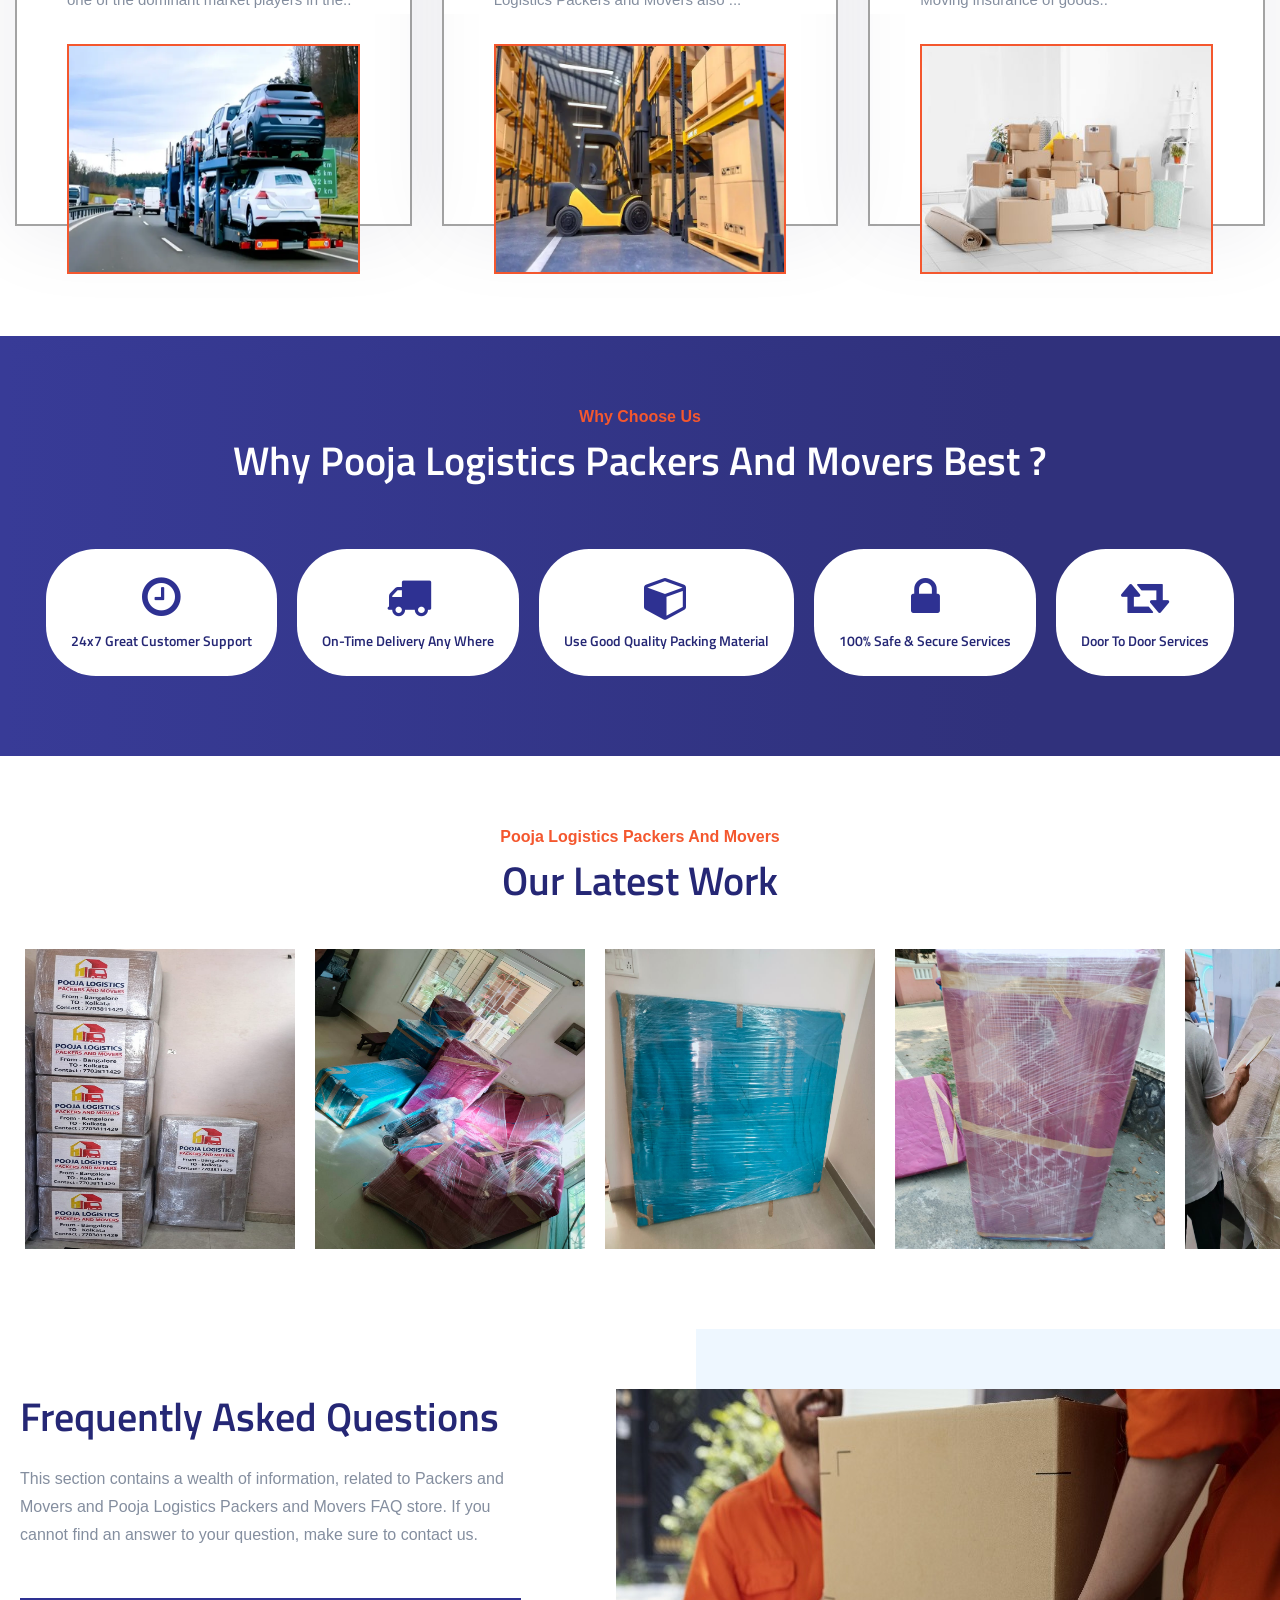
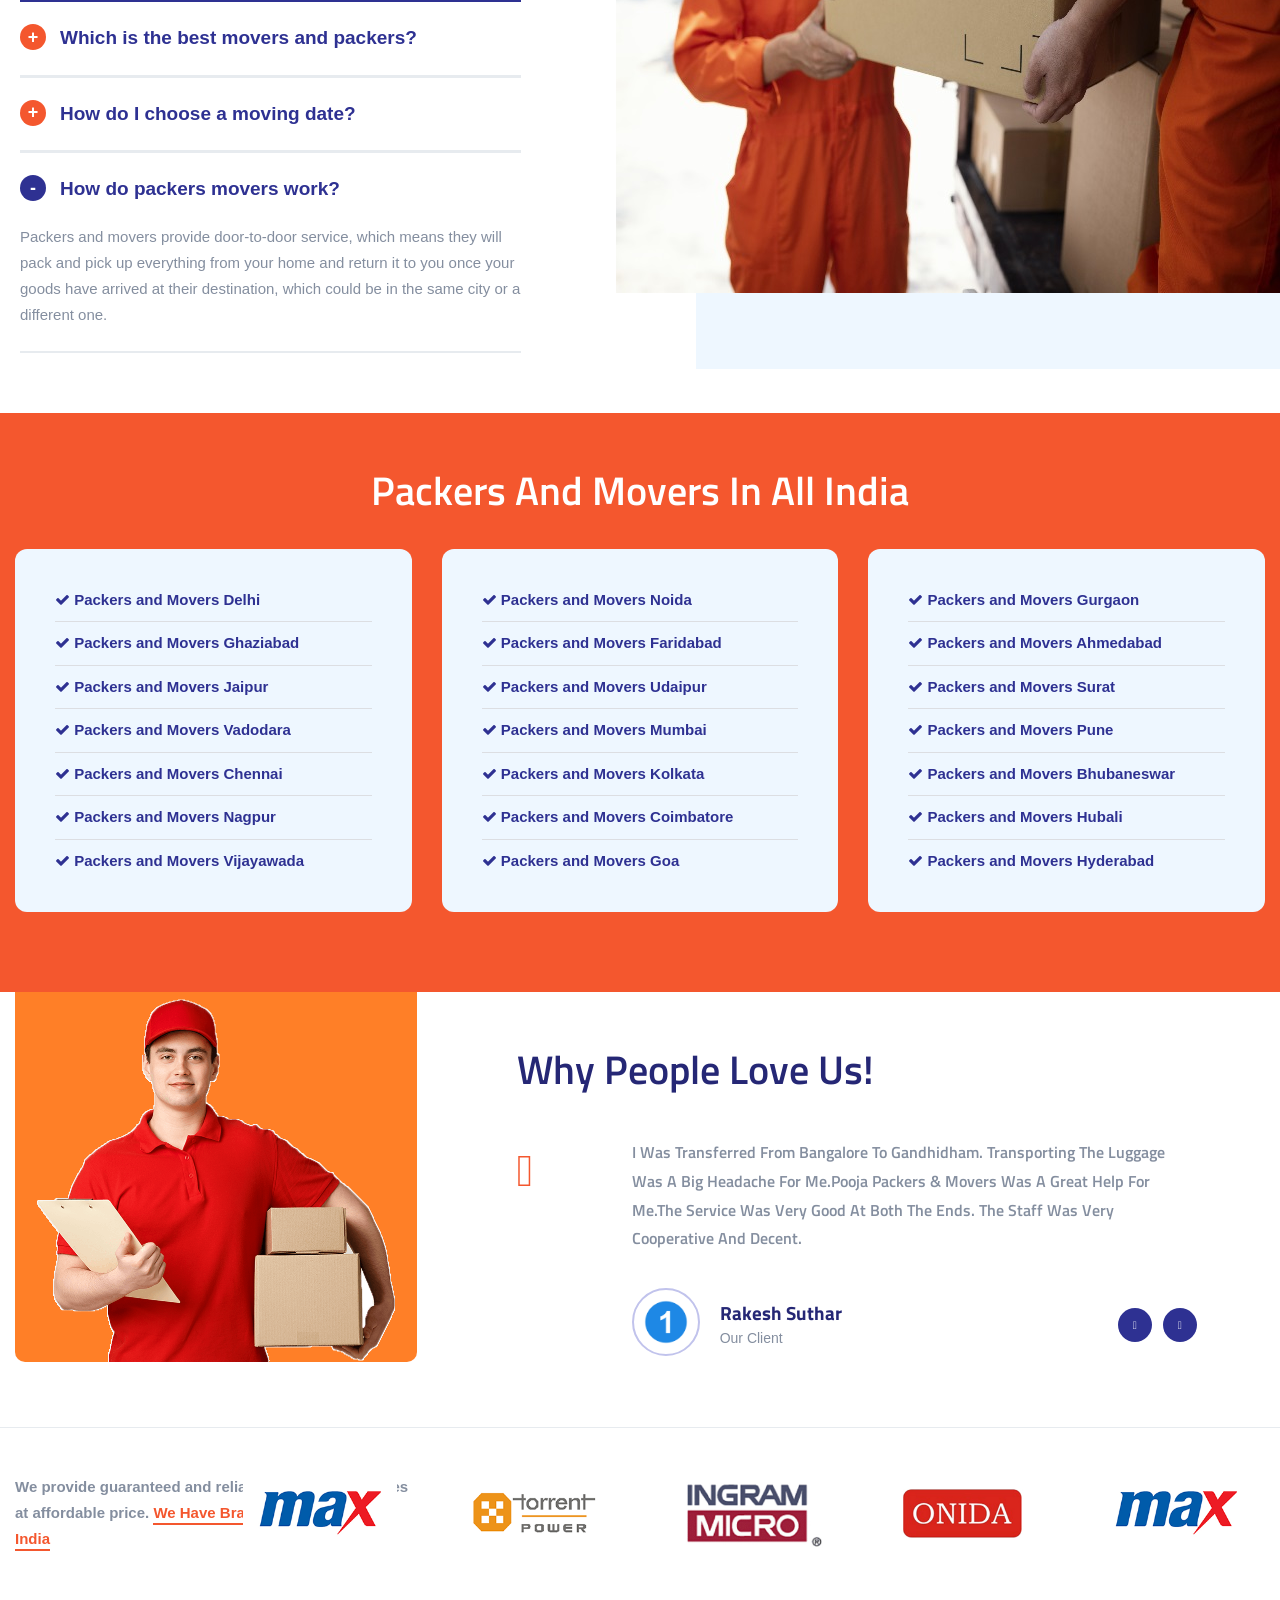
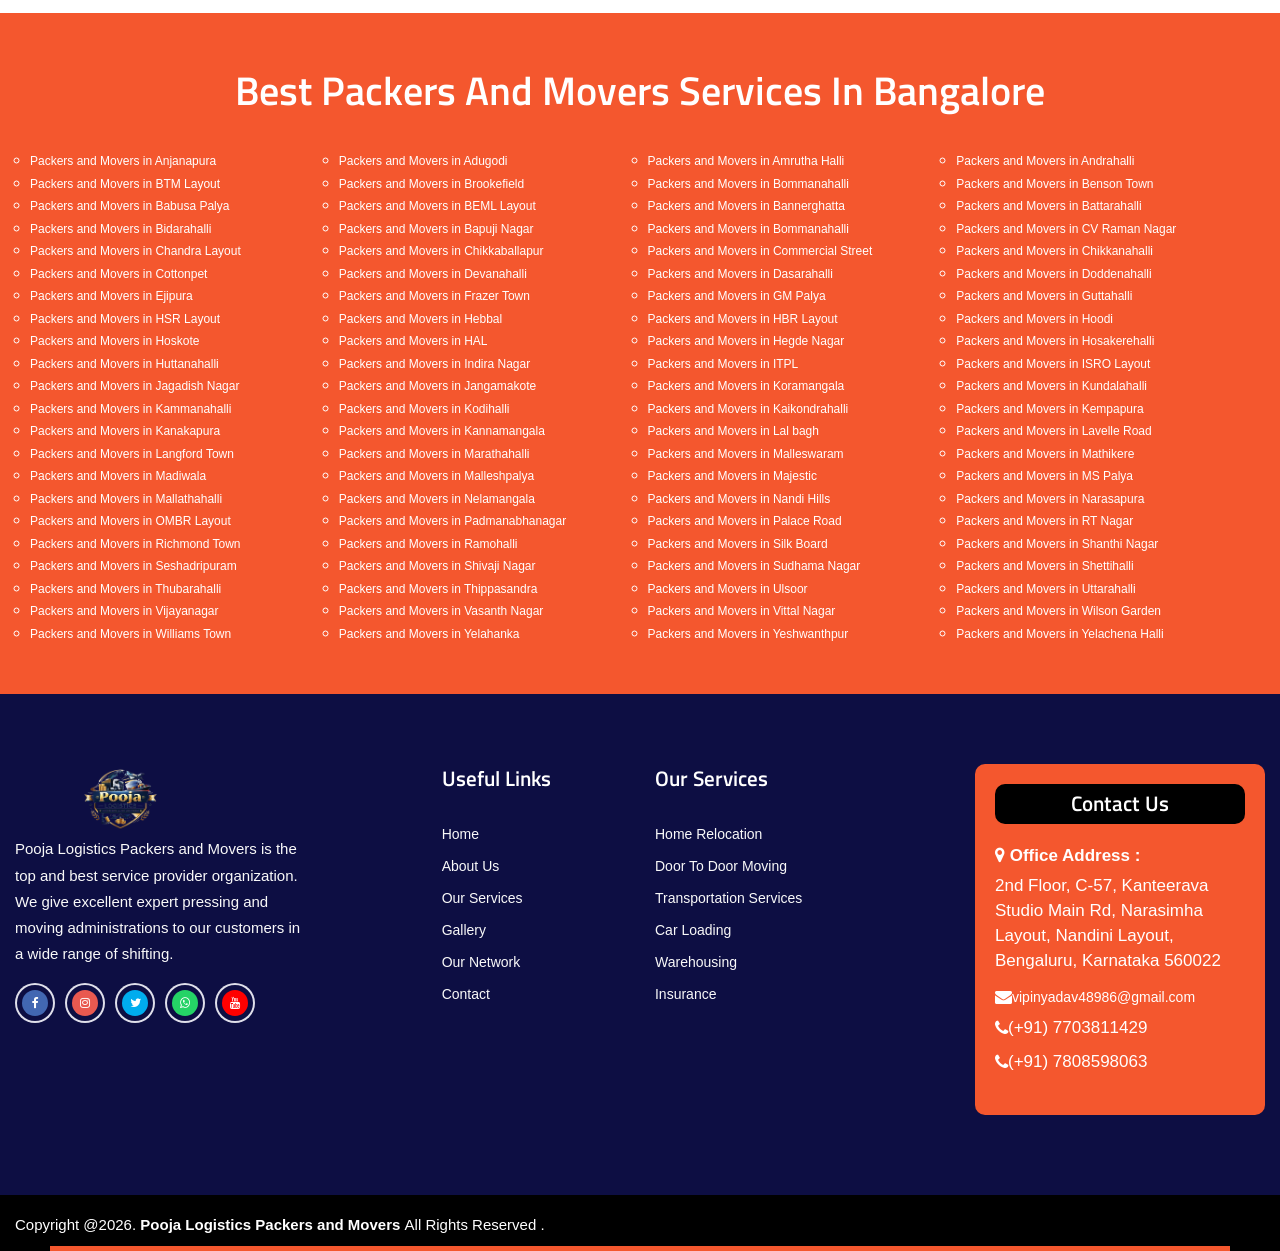
==== commit 93e0afc7: "Refactor code structure for improved readability and maintainability" ====
--- a/index.html
+++ b/index.html
@@ -724,7 +724,7 @@
                 data-slick='{"slidesToShow": 5, "slidesToScroll": 1, "autoplay": true, "arrows": false, "dots": true, "responsive": [ {"breakpoint": 1100, "settings": {"slidesToShow": 3}},{"breakpoint": 992, "settings": {"slidesToShow": 2}}, {"breakpoint": 767, "settings": {"slidesToShow": 2}}, {"breakpoint": 480, "settings": {"slidesToShow": 2}}]}'>
                 <!-- fancybox item #1 -->
                 <div class="fancybox-item">
-                  <img src="assets/images/work1.jpg">
+                  <img src="assets/images/work.jpeg">
                 </div><!-- /.fancybox-item -->
                 <!-- fancybox item #2 -->
                   <div class="fancybox-item">
@@ -1427,7 +1427,7 @@
                 <ul class="contact-list list-unstyled">
                     <li class="address"><i class="fa fa-map-marker"></i><strong> Office Address : </strong><a href="/assets/page/contact-us.html">
                     
-                       <span>D/46, 1st Floor, 1st Main Road, DDUTTL, Opp Kanteerwa Studio, Yeshwantpur, Industrial Sub-Urb, Bangalore - 560022</span></a>
+                       <span>2nd Floor, C-57, Kanteerava Studio Main Rd, Narasimha Layout, Nandini Layout, Bengaluru, Karnataka 560022</span></a>
                     
                   </li>
                   <li>
@@ -1477,7 +1477,7 @@
         </a>
     </div>
     <div style="position:fixed;right:-5px;top:300px;z-index:99999;">
-        <a href="https://api.whatsapp.com/send?phone=+9177038 11429&amp;text= I am looking for Shifting with Your Company Pooja Logistics Packers and Movers" target="_blank">
+        <a href="https://api.whatsapp.com/send?phone=+917808598063&amp;text= I am looking for Shifting with Your Company Pooja Logistics Packers and Movers" target="_blank">
             <div>
                 <img src="assets/images/whatsapp.png" style="width: 46px;border-radius: 10px 0 0px 10px;"> </div>
         </a>
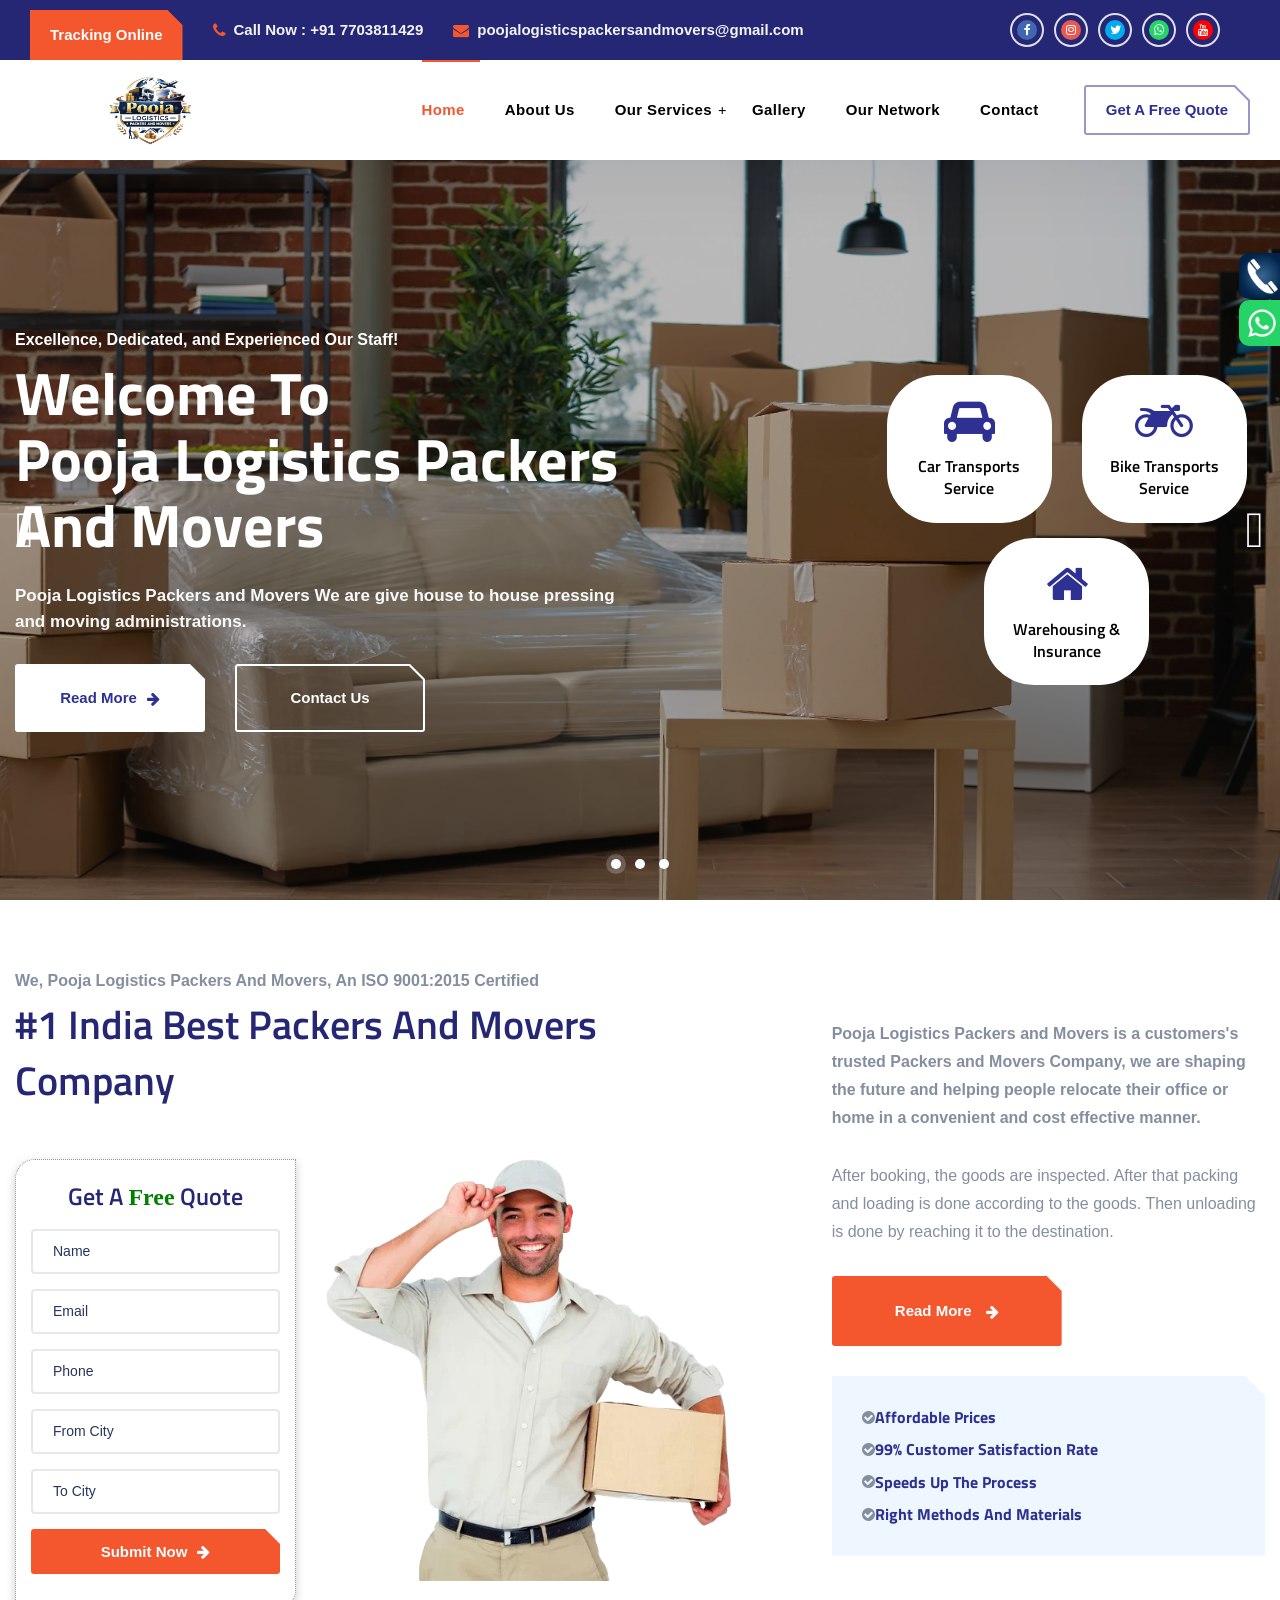
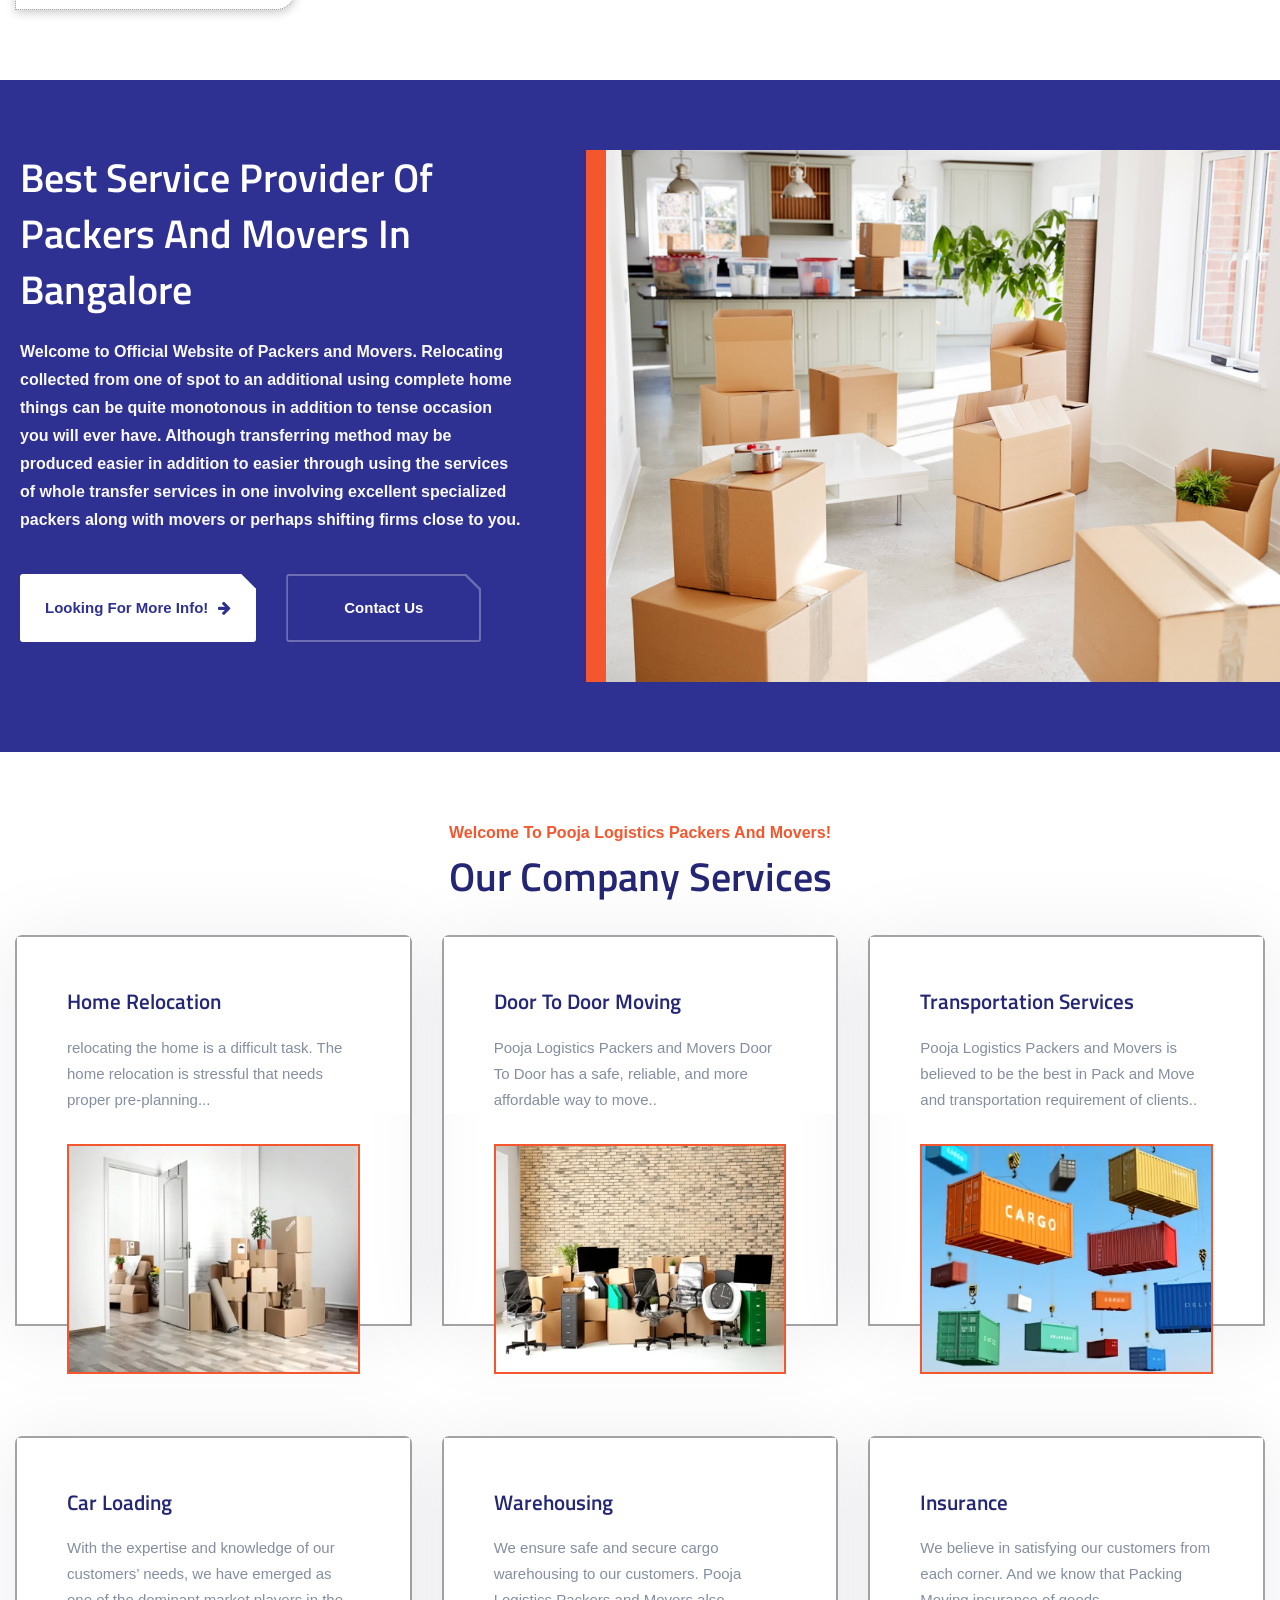
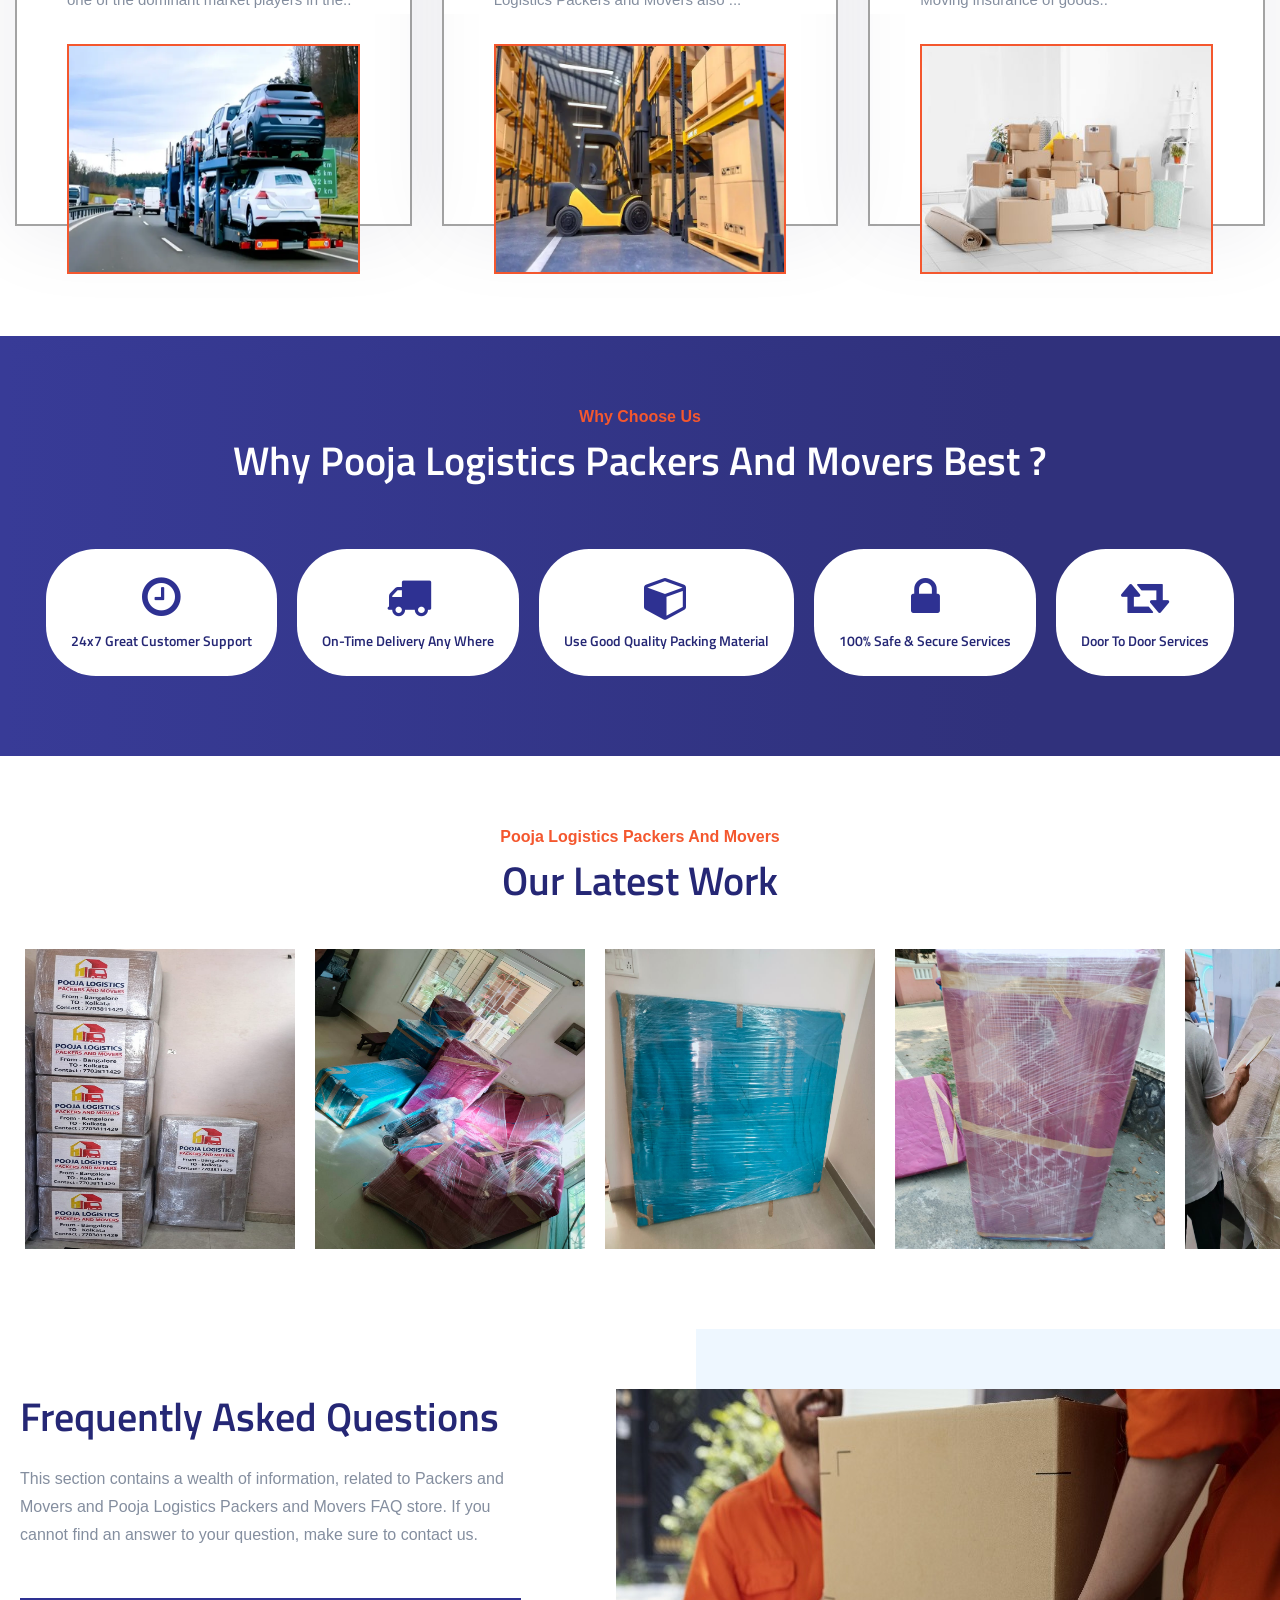
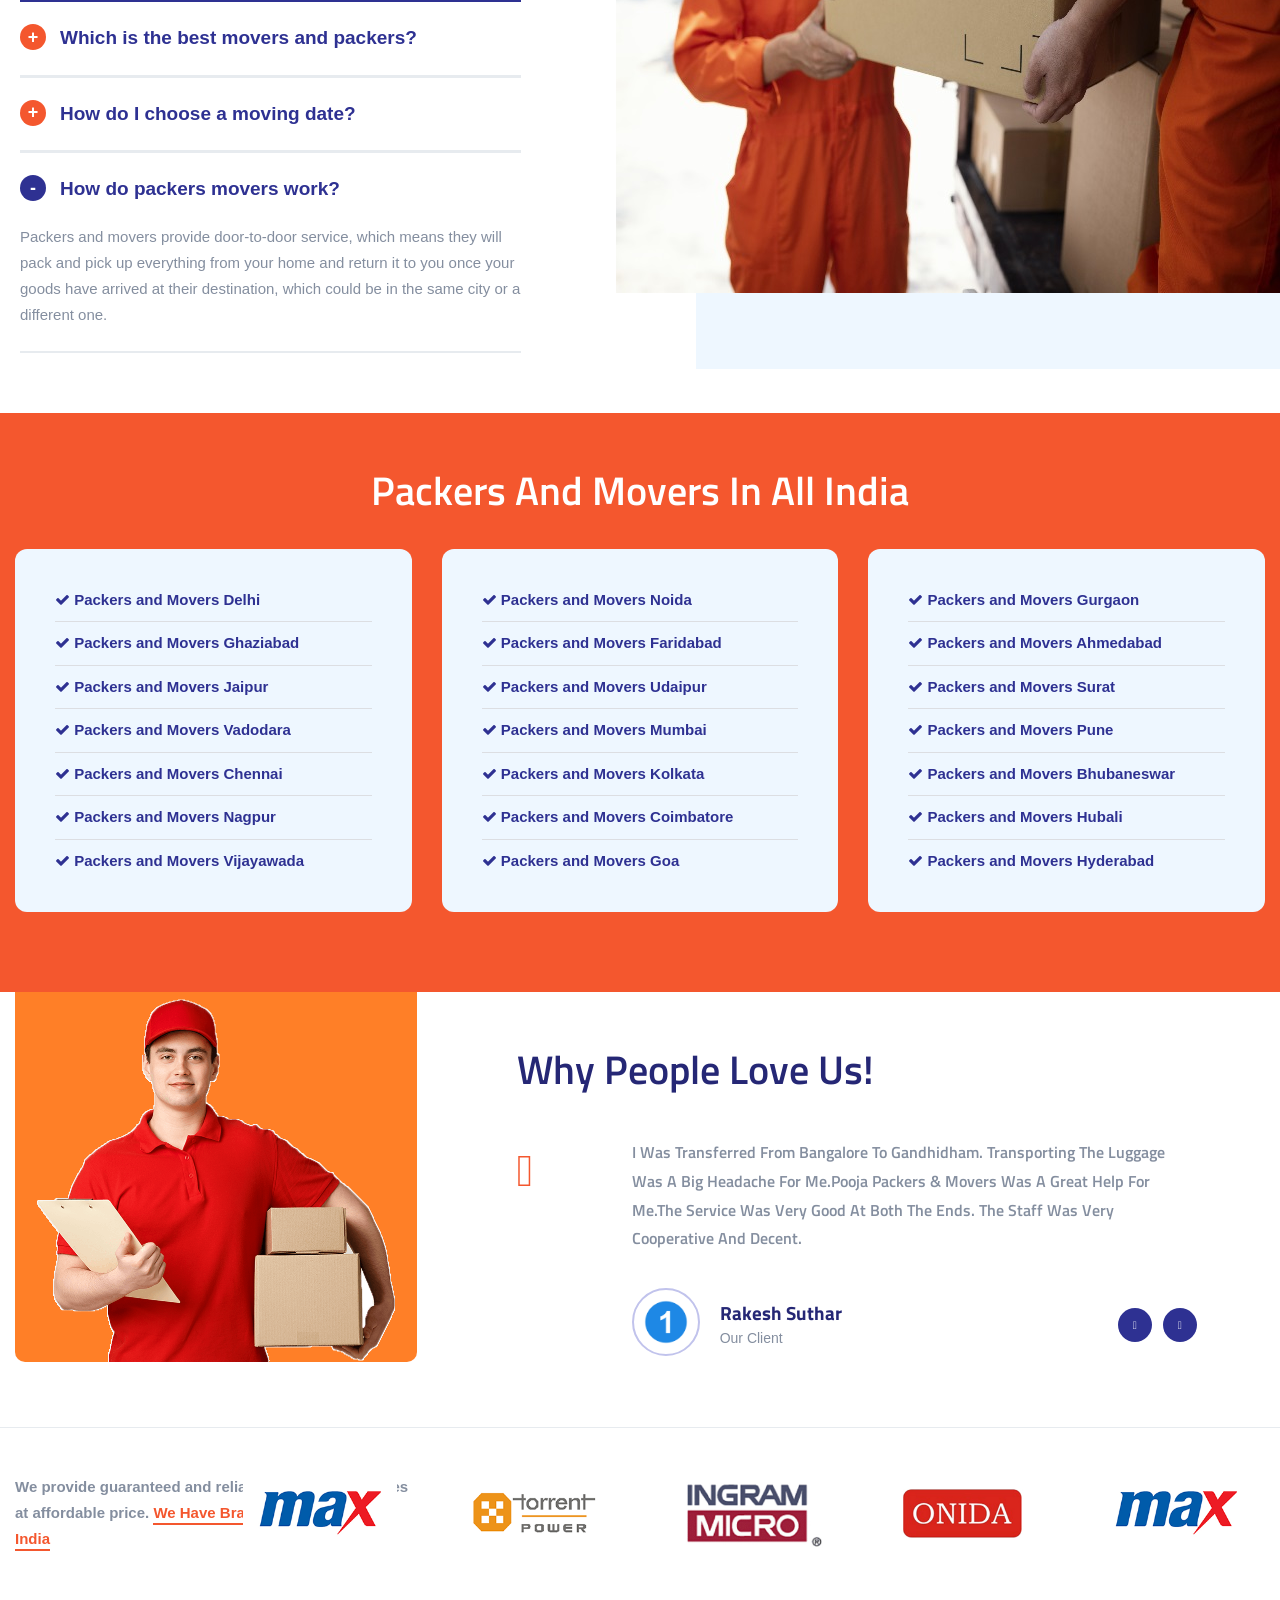
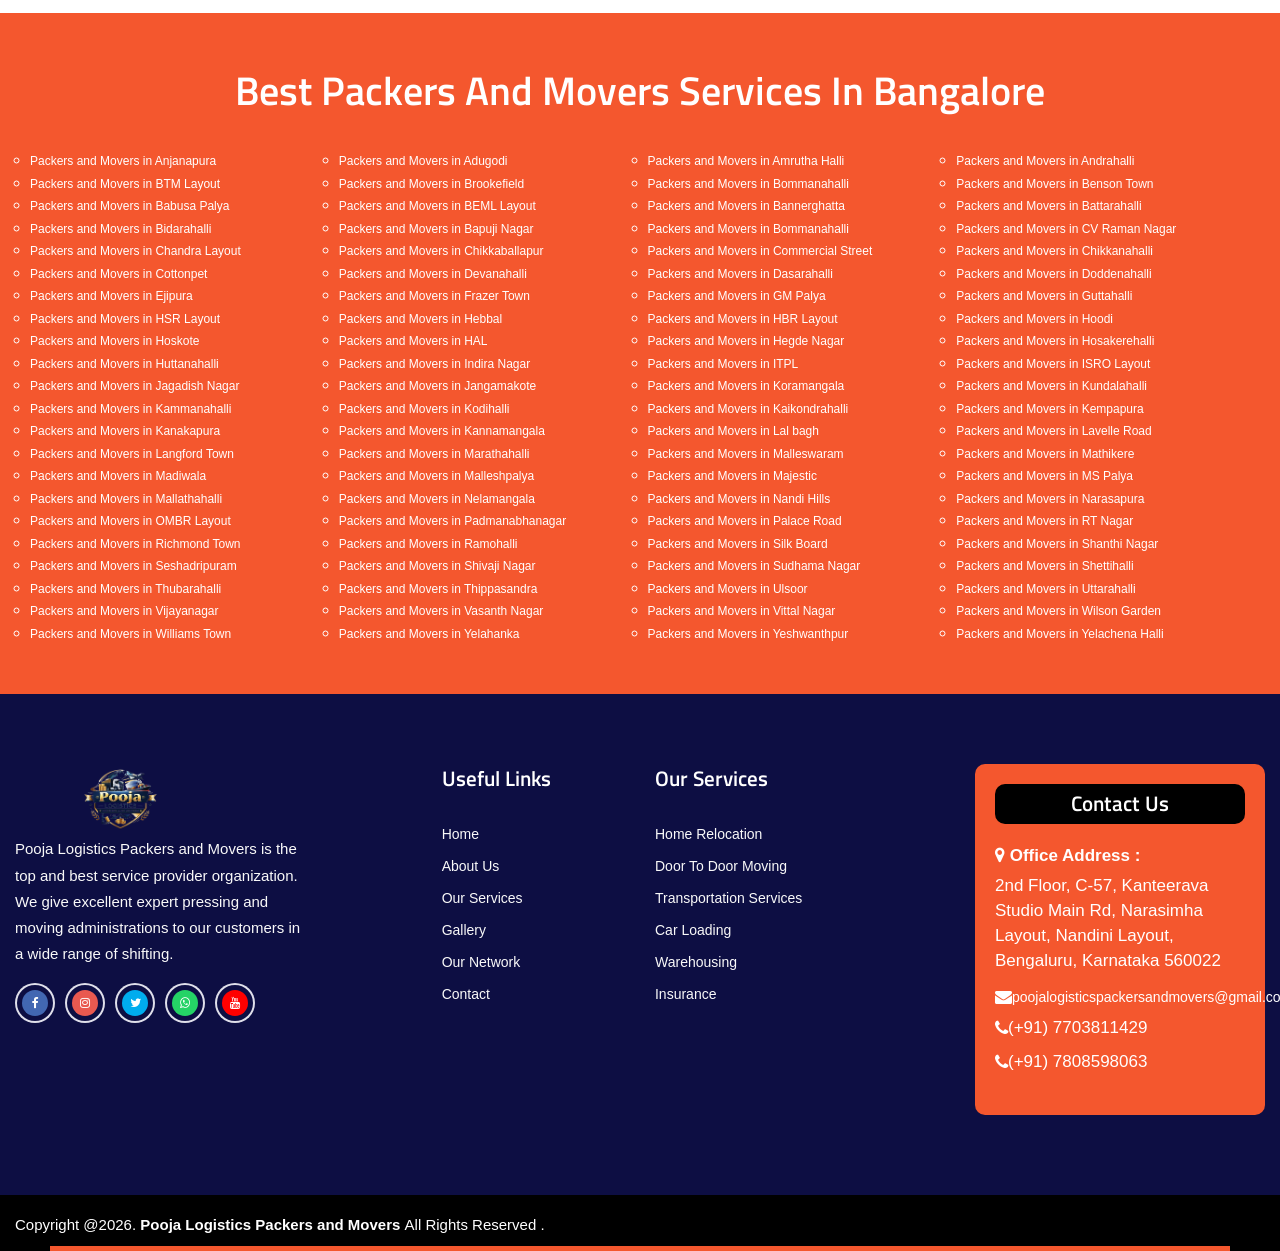
==== commit a86ea9e1: "Add Google AdSense script and update contact email addresses across multiple pages" ====
--- a/index.html
+++ b/index.html
@@ -18,6 +18,8 @@
   <link rel="stylesheet" href="assets/css/libraries.css">
   <link rel="stylesheet" href="assets/css/style.css">
   <link rel="stylesheet" href="https://cdnjs.cloudflare.com/ajax/libs/font-awesome/4.7.0/css/font-awesome.min.css">
+  <script async src="https://pagead2.googlesyndication.com/pagead/js/adsbygoogle.js?client=ca-pub-5903615865105237"
+     crossorigin="anonymous"></script>
 </head>
 <body>
   <div class="wrapper">
@@ -29,7 +31,7 @@
         <i class="fa fa-phone"></i> <a href="tel:7703811429">Call 24x7 : 7703811429</a> 
                   </li>
                   <li>
-                    <i class="fa fa-envelope"></i><a href="mailto:vipinyadav48986@gmail.com">vipinyadav48986@gmail.com</a>
+                    <i class="fa fa-envelope"></i><a href="mailto:poojalogisticspackersandmovers@gmail.com">poojalogisticspackersandmovers@gmail.com</a>
                   </li>
     </ul>
   <div class="row">
@@ -68,7 +70,7 @@
                     <i class="fa fa-phone"></i><a href="tel:+917703811429"><strong>Call Now : </strong> +91 7703811429</a> 
                   </li>
                   <li>
-                    <i class="fa fa-envelope"></i><a href="mailto:vipinyadav48986@gmail.com">vipinyadav48986@gmail.com</a>
+                    <i class="fa fa-envelope"></i><a href="mailto:poojalogisticspackersandmovers@gmail.com">poojalogisticspackersandmovers@gmail.com</a>
                   </li>
                
                 </ul><!-- /.contact-list -->
@@ -1431,8 +1433,8 @@
                     
                   </li>
                   <li>
-                    <a href="mailto:vipinyadav48986@gmail.com">
-                      <i class="fa fa-envelope"></i> <span class="mailid">vipinyadav48986@gmail.com</span>
+                    <a href="mailto:poojalogisticspackersandmovers@gmail.com">
+                      <i class="fa fa-envelope"></i> <span class="mailid">poojalogisticspackersandmovers@gmail.com</span>
                     </a>
                   </li>
                   <li>
